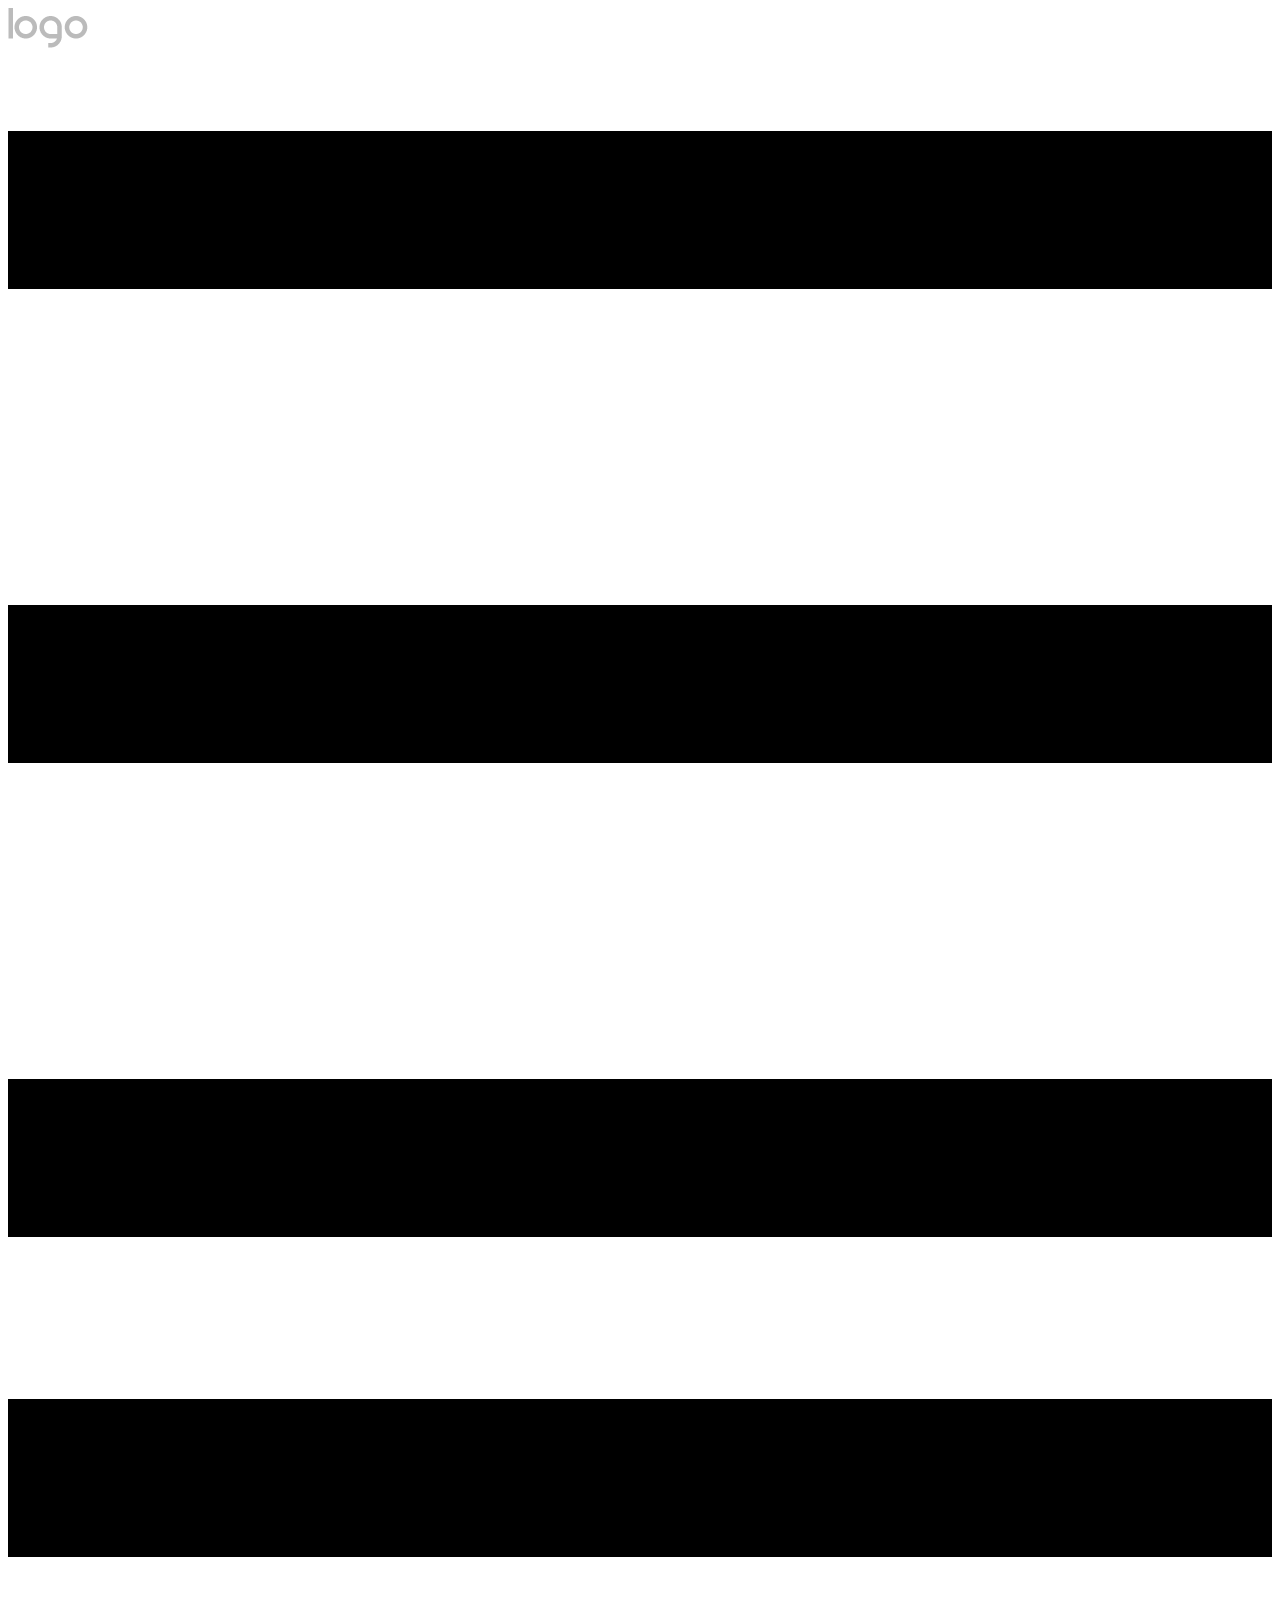
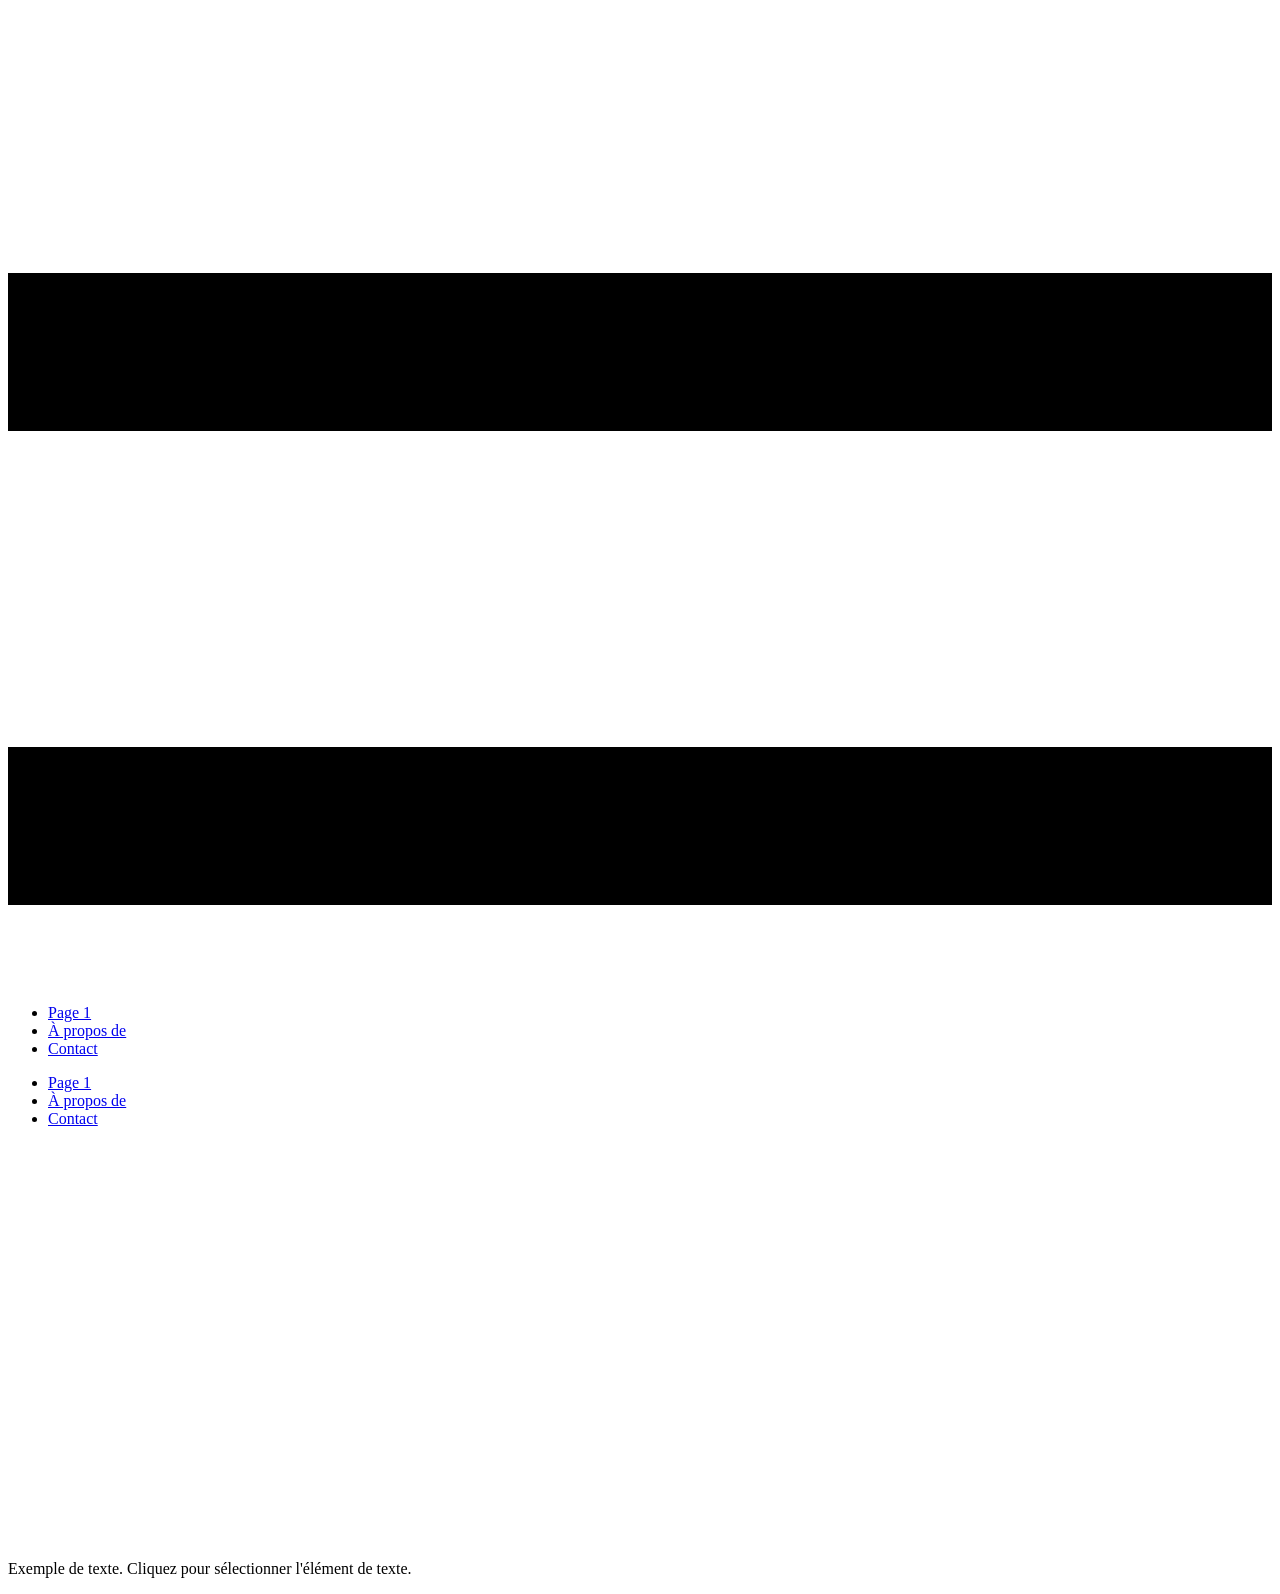
==== Contact.html @ f516a730 "Add files via upload" ====
<!DOCTYPE html>
<html style="font-size: 16px;" lang="fr"><head>
    <meta name="viewport" content="width=device-width, initial-scale=1.0">
    <meta charset="utf-8">
    <meta name="keywords" content="">
    <meta name="description" content="">
    <title>Contact</title>
    <link rel="stylesheet" href="nicepage.css" media="screen">
<link rel="stylesheet" href="Contact.css" media="screen">
    <script class="u-script" type="text/javascript" src="jquery.js" defer=""></script>
    <script class="u-script" type="text/javascript" src="nicepage.js" defer=""></script>
    <meta name="generator" content="Nicepage 8.4.0, nicepage.com">
    
    
    
    <link id="u-page-google-font" rel="stylesheet" href="https://fonts.googleapis.com/css2?display=swap&amp;family=Roboto:ital,wght@0,100;0,200;0,300;0,400;0,500;0,600;0,700;0,800;0,900;1,100;1,200;1,300;1,400;1,500;1,600;1,700;1,800;1,900&amp;family=Open+Sans:ital,wght@0,300;0,400;0,500;0,600;0,700;0,800;1,300;1,400;1,500;1,600;1,700;1,800">
    <script type="application/ld+json">{
		"@context": "http://schema.org",
		"@type": "Organization",
		"name": "",
		"logo": "images/default-logo.png"
}</script>
    <meta name="theme-color" content="#73a3de">
    <meta property="og:title" content="Contact">
    <meta property="og:type" content="website">
  <meta data-intl-tel-input-cdn-path="intlTelInput/"></head>
  <body data-path-to-root="./" data-include-products="false" class="u-body u-xl-mode" data-lang="fr"><header class="u-clearfix u-header u-header" id="header"><div class="u-clearfix u-sheet u-valign-middle u-sheet-1">
        <a href="#" class="u-image u-logo u-image-1">
          <img src="images/default-logo.png" class="u-logo-image u-logo-image-1">
        </a>
        <nav class="u-menu u-menu-one-level u-offcanvas u-menu-1" role="navigation" aria-label="Menu navigation">
          <div class="menu-collapse" style="font-size: 1rem; letter-spacing: 0px;">
            <a class="u-button-style u-custom-left-right-menu-spacing u-custom-padding-bottom u-custom-top-bottom-menu-spacing u-hamburger-link u-nav-link u-text-active-palette-1-base u-text-hover-palette-2-base" href="#" tabindex="-1" aria-label="Open menu" aria-controls="3798">
              <svg class="u-svg-link" viewBox="0 0 24 24"><use xlink:href="#menu-hamburger"></use></svg>
              <svg class="u-svg-content" version="1.1" id="menu-hamburger" viewBox="0 0 16 16" x="0px" y="0px" xmlns:xlink="http://www.w3.org/1999/xlink" xmlns="http://www.w3.org/2000/svg"><g><rect y="1" width="16" height="2"></rect><rect y="7" width="16" height="2"></rect><rect y="13" width="16" height="2"></rect>
</g></svg>
            </a>
          </div>
          <div class="u-nav-container">
            <ul class="u-nav u-unstyled u-nav-1" role="menubar"><li class="u-nav-item" role="none"><a class="u-button-style u-nav-link u-text-active-palette-1-base u-text-hover-palette-2-base u-nav-link-2" href="./" role="menuitem">Page 1</a>
</li><li class="u-nav-item" role="none"><a class="u-button-style u-nav-link u-text-active-palette-1-base u-text-hover-palette-2-base u-nav-link-2" href="À-propos-de.html" role="menuitem">À propos de</a>
</li><li class="u-nav-item" role="none"><a class="u-button-style u-nav-link u-text-active-palette-1-base u-text-hover-palette-2-base u-nav-link-2" href="Contact.html" role="menuitem">Contact</a>
</li></ul>
          </div>
          <div class="u-nav-container-collapse" id="3798" role="region" aria-label="Menu panel">
            <div class="u-black u-container-style u-inner-container-layout u-opacity u-opacity-95 u-sidenav">
              <div class="u-inner-container-layout u-sidenav-overflow">
                <div class="u-menu-close" tabindex="-1" aria-label="Close menu"></div>
                <ul class="u-align-center u-nav u-popupmenu-items u-unstyled u-nav-2"><li class="u-nav-item"><a class="u-button-style u-nav-link" href="./">Page 1</a>
</li><li class="u-nav-item"><a class="u-button-style u-nav-link" href="À-propos-de.html">À propos de</a>
</li><li class="u-nav-item"><a class="u-button-style u-nav-link" href="Contact.html">Contact</a>
</li></ul>
              </div>
            </div>
            <div class="u-black u-menu-overlay u-opacity u-opacity-70"></div>
          </div>
        </nav>
      </div></header>
    <section class="u-clearfix u-section-1" id="block-1">
      <div class="u-clearfix u-sheet u-sheet-1"></div>
    </section>
    
    
    
    <footer class="u-align-center u-clearfix u-container-align-center u-footer u-grey-80 u-footer" id="footer"><div class="u-clearfix u-sheet u-sheet-1">
        <p class="u-small-text u-text u-text-variant u-text-1">Exemple de texte. Cliquez pour sélectionner l'élément de texte.</p>
      </div></footer>
    <section class="u-backlink u-clearfix u-grey-80"></section>
  
</body></html>
---- Contact.css ----
.u-section-1 .u-sheet-1 {
  min-height: 400px;
}
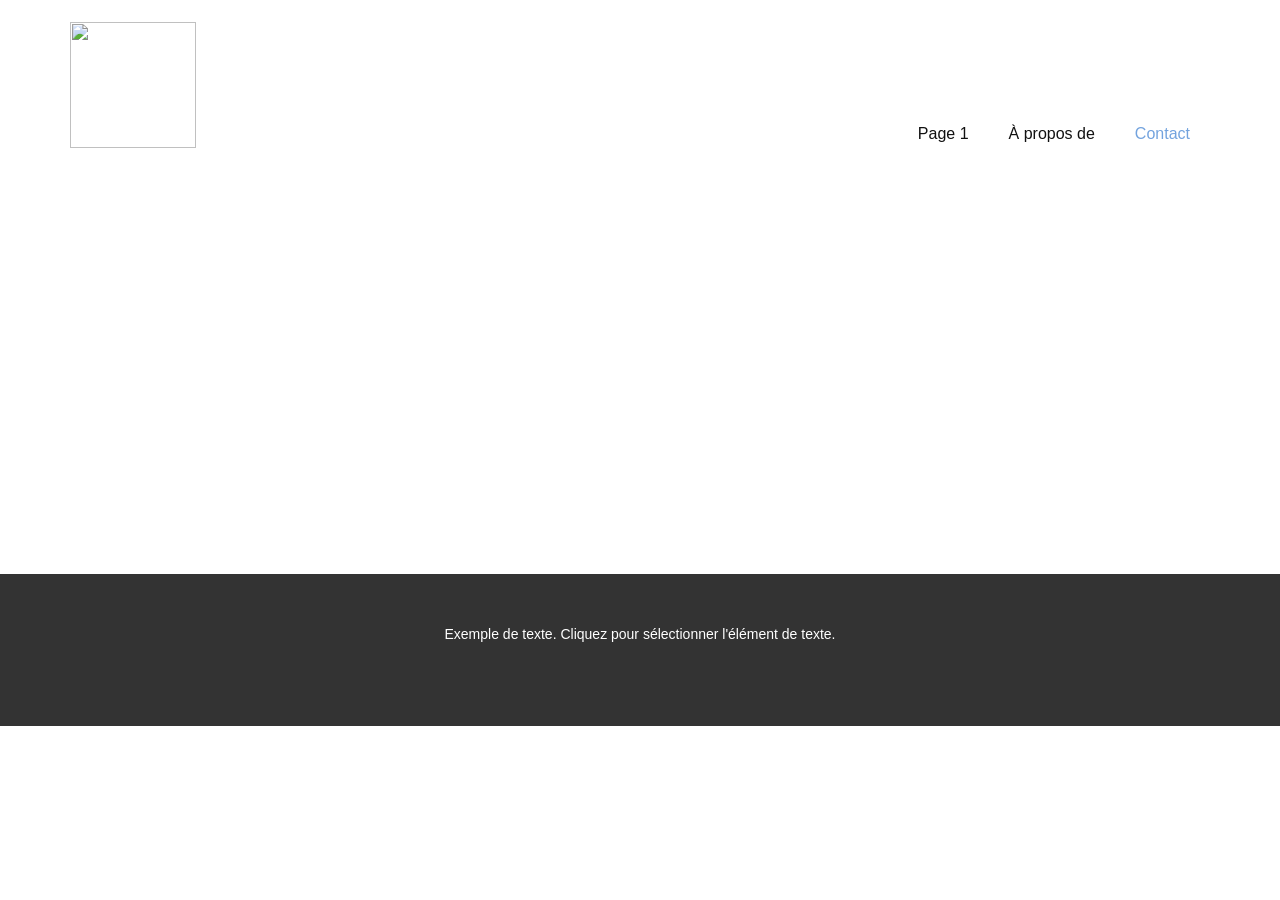
==== commit ab739e57: "Add files via upload" ====
--- a/Contact.html
+++ b/Contact.html
@@ -18,15 +18,15 @@
 		"@context": "http://schema.org",
 		"@type": "Organization",
 		"name": "",
-		"logo": "images/default-logo.png"
+		"logo": "images/envision_pro_stl_gry_10.webp"
 }</script>
     <meta name="theme-color" content="#73a3de">
     <meta property="og:title" content="Contact">
     <meta property="og:type" content="website">
   <meta data-intl-tel-input-cdn-path="intlTelInput/"></head>
   <body data-path-to-root="./" data-include-products="false" class="u-body u-xl-mode" data-lang="fr"><header class="u-clearfix u-header u-header" id="header"><div class="u-clearfix u-sheet u-valign-middle u-sheet-1">
-        <a href="#" class="u-image u-logo u-image-1">
-          <img src="images/default-logo.png" class="u-logo-image u-logo-image-1">
+        <a href="#" class="u-image u-logo u-image-1" data-image-width="1100" data-image-height="1100">
+          <img src="images/envision_pro_stl_gry_10.webp" class="u-logo-image u-logo-image-1">
         </a>
         <nav class="u-menu u-menu-one-level u-offcanvas u-menu-1" role="navigation" aria-label="Menu navigation">
           <div class="menu-collapse" style="font-size: 1rem; letter-spacing: 0px;">
--- a/nicepage.css
+++ b/nicepage.css
@@ -0,0 +1,46349 @@
+/*begin-commonstyles library*//*!
+ * froala_editor v4.0.6 (https://www.froala.com/wysiwyg-editor)
+ * License https://froala.com/wysiwyg-editor/terms/
+ * Copyright 2014-2021 Froala Labs
+ */
+
+.fr-clearfix::after {
+  clear: both;
+  display: block;
+  content: "";
+  height: 0; }
+
+.fr-hide-by-clipping {
+  position: absolute;
+  width: 1px;
+  height: 1px;
+  padding: 0;
+  margin: -1px;
+  overflow: hidden;
+  clip: rect(0, 0, 0, 0);
+  border: 0; }
+
+.fr-view img.fr-rounded, .fr-view .fr-img-caption.fr-rounded img {
+  border-radius: 10px;
+  -moz-border-radius: 10px;
+  -webkit-border-radius: 10px;
+  -moz-background-clip: padding;
+  -webkit-background-clip: padding-box;
+  background-clip: padding-box; }
+
+.fr-view img.fr-shadow, .fr-view .fr-img-caption.fr-shadow img {
+  -webkit-box-shadow: 10px 10px 5px 0px #cccccc;
+  -moz-box-shadow: 10px 10px 5px 0px #cccccc;
+  box-shadow: 10px 10px 5px 0px #cccccc; }
+
+.fr-view img.fr-bordered, .fr-view .fr-img-caption.fr-bordered img {
+  border: solid 5px #CCC; }
+
+.fr-view img.fr-bordered {
+  -webkit-box-sizing: content-box;
+  -moz-box-sizing: content-box;
+  box-sizing: content-box; }
+
+.fr-view .fr-img-caption.fr-bordered img {
+  -webkit-box-sizing: border-box;
+  -moz-box-sizing: border-box;
+  box-sizing: border-box; }
+
+.fr-view {
+  word-wrap: break-word; }
+  .fr-view span[style~="color:"] a {
+    color: inherit; }
+  .fr-view strong {
+    font-weight: 700; }
+  .fr-view table[border='0'] td:not([class]), .fr-view table[border='0'] th:not([class]), .fr-view table[border='0'] td[class=""], .fr-view table[border='0'] th[class=""] {
+    border-width: 0px; }
+  .fr-view table {
+    border: none;
+    border-collapse: collapse;
+    empty-cells: show;
+    max-width: 100%; }
+    .fr-view table td {
+      min-width: 5px; }
+    .fr-view table.fr-dashed-borders td, .fr-view table.fr-dashed-borders th {
+      border-style: dashed; }
+    .fr-view table.fr-alternate-rows tbody tr:nth-child(2n) {
+      background: whitesmoke; }
+    .fr-view table td, .fr-view table th {
+      border: 1px solid #DDD; }
+      .fr-view table td:empty, .fr-view table th:empty {
+        height: 20px; }
+      .fr-view table td.fr-highlighted, .fr-view table th.fr-highlighted {
+        border: 1px double red; }
+      .fr-view table td.fr-thick, .fr-view table th.fr-thick {
+        border-width: 2px; }
+    .fr-view table th {
+      background: #ececec; }
+  .fr-view hr {
+    clear: both;
+    user-select: none;
+    -o-user-select: none;
+    -moz-user-select: none;
+    -khtml-user-select: none;
+    -webkit-user-select: none;
+    -ms-user-select: none;
+    break-after: always;
+    page-break-after: always; }
+  .fr-view .fr-file {
+    position: relative; }
+    .fr-view .fr-file::after {
+      position: relative;
+      content: "\1F4CE";
+      font-weight: normal; }
+  .fr-view pre {
+    white-space: pre-wrap;
+    word-wrap: break-word;
+    overflow: visible; }
+/*  .fr-view[dir="rtl"] blockquote {
+    border-left: none;
+    border-right: solid 2px #5E35B1;
+    margin-right: 0;
+    padding-right: 5px;
+    padding-left: 0; }
+    .fr-view[dir="rtl"] blockquote blockquote {
+      border-color: #00BCD4; }
+      .fr-view[dir="rtl"] blockquote blockquote blockquote {
+        border-color: #43A047; }
+  .fr-view blockquote {
+    border-left: solid 2px #5E35B1;
+    margin-left: 0;
+    padding-left: 5px;
+    color: #5E35B1; }
+    .fr-view blockquote blockquote {
+      border-color: #00BCD4;
+      color: #00BCD4; }
+      .fr-view blockquote blockquote blockquote {
+        border-color: #43A047;
+        color: #43A047; } */
+  .fr-view span.fr-emoticon {
+    font-weight: normal;
+    font-family: "Apple Color Emoji","Segoe UI Emoji","NotoColorEmoji","Segoe UI Symbol","Android Emoji","EmojiSymbols";
+    display: inline;
+    line-height: 0; }
+    .fr-view span.fr-emoticon.fr-emoticon-img {
+      background-repeat: no-repeat !important;
+      font-size: inherit;
+      height: 1em;
+      width: 1em;
+      min-height: 20px;
+      min-width: 20px;
+      display: inline-block;
+      margin: -.1em .1em .1em;
+      line-height: 1;
+      vertical-align: middle; }
+  .fr-view .fr-text-gray {
+    color: #AAA !important; }
+  .fr-view .fr-text-bordered {
+    border-top: solid 1px #222;
+    border-bottom: solid 1px #222;
+    padding: 10px 0; }
+  .fr-view .fr-text-spaced {
+    letter-spacing: 1px; }
+  .fr-view .fr-text-uppercase {
+    text-transform: uppercase; }
+  .fr-view .fr-class-highlighted {
+    background-color: #ffff00; }
+  .fr-view .fr-class-code {
+    border-color: #cccccc;
+    border-radius: 2px;
+    -moz-border-radius: 2px;
+    -webkit-border-radius: 2px;
+    -moz-background-clip: padding;
+    -webkit-background-clip: padding-box;
+    background-clip: padding-box;
+    background: #f5f5f5;
+    padding: 10px;
+    font-family: "Courier New", Courier, monospace; }
+  .fr-view .fr-class-transparency {
+    opacity: 0.5; }
+  .fr-view img {
+    position: relative;
+    max-width: 100%; }
+    .fr-view img.fr-dib {
+      margin: 10px auto;
+      display: block;
+      float: none;
+      vertical-align: top; }
+      .fr-view img.fr-dib.fr-fil {
+        margin-left: 0;
+        text-align: left; }
+      .fr-view img.fr-dib.fr-fir {
+        margin-right: 0;
+        text-align: right; }
+    .fr-view img.fr-dii {
+      display: inline-block;
+      float: none;
+      vertical-align: bottom;
+      margin-left: 5px;
+      margin-right: 5px;
+      max-width: calc(100% - (2 * 5px)); }
+      .fr-view img.fr-dii.fr-fil {
+        float: left;
+        margin: 10px 15px 10px 0;
+        max-width: calc(100% - 5px); }
+      .fr-view img.fr-dii.fr-fir {
+        float: right;
+        margin: 10px 0 10px 15px;
+        max-width: calc(100% - 5px); }
+  .fr-view span.fr-img-caption {
+    position: relative;
+    max-width: 100%; }
+    .fr-view span.fr-img-caption.fr-dib {
+      margin: 5px auto;
+      display: block;
+      float: none;
+      vertical-align: top; }
+      .fr-view span.fr-img-caption.fr-dib.fr-fil {
+        margin-left: 0;
+        text-align: left; }
+      .fr-view span.fr-img-caption.fr-dib.fr-fir {
+        margin-right: 0;
+        text-align: right; }
+    .fr-view span.fr-img-caption.fr-dii {
+      display: inline-block;
+      float: none;
+      vertical-align: bottom;
+      margin-left: 5px;
+      margin-right: 5px;
+      max-width: calc(100% - (2 * 5px)); }
+      .fr-view span.fr-img-caption.fr-dii.fr-fil {
+        float: left;
+        margin: 5px 5px 5px 0;
+        max-width: calc(100% - 5px); }
+      .fr-view span.fr-img-caption.fr-dii.fr-fir {
+        float: right;
+        margin: 5px 0 5px 5px;
+        max-width: calc(100% - 5px); }
+  .fr-view .fr-video {
+    text-align: center;
+    position: relative; }
+    .fr-view .fr-video.fr-rv {
+      padding-bottom: 56.25%;
+      padding-top: 30px;
+      height: 0;
+      overflow: hidden; }
+      .fr-view .fr-video.fr-rv > iframe, .fr-view .fr-video.fr-rv object, .fr-view .fr-video.fr-rv embed {
+        position: absolute !important;
+        top: 0;
+        left: 0;
+        width: 100%;
+        height: 100%; }
+    .fr-view .fr-video > * {
+      -webkit-box-sizing: content-box;
+      -moz-box-sizing: content-box;
+      box-sizing: content-box;
+      max-width: 100%;
+      border: none; }
+    .fr-view .fr-video.fr-dvb {
+      display: block;
+      clear: both; }
+      .fr-view .fr-video.fr-dvb.fr-fvl {
+        text-align: left; }
+      .fr-view .fr-video.fr-dvb.fr-fvr {
+        text-align: right; }
+    .fr-view .fr-video.fr-dvi {
+      display: inline-block; }
+      .fr-view .fr-video.fr-dvi.fr-fvl {
+        float: left; }
+      .fr-view .fr-video.fr-dvi.fr-fvr {
+        float: right; }
+  .fr-view a.fr-strong {
+    font-weight: 700; }
+  .fr-view a.fr-green {
+    color: green; }
+  .fr-view .fr-img-caption {
+    text-align: center; }
+    .fr-view .fr-img-caption .fr-img-wrap {
+      padding: 0;
+      margin: auto;
+      text-align: center;
+      width: 100%; }
+      .fr-view .fr-img-caption .fr-img-wrap a {
+        display: block; }
+      .fr-view .fr-img-caption .fr-img-wrap img {
+        display: block;
+        margin: auto;
+        width: 100%; }
+      .fr-view .fr-img-caption .fr-img-wrap > span {
+        margin: auto;
+        display: block;
+        padding: 5px 5px 10px;
+        font-size: 14px;
+        font-weight: initial;
+        -webkit-box-sizing: border-box;
+        -moz-box-sizing: border-box;
+        box-sizing: border-box;
+        -webkit-opacity: 0.9;
+        -moz-opacity: 0.9;
+        opacity: 0.9;
+        -ms-filter: "progid:DXImageTransform.Microsoft.Alpha(Opacity=0)";
+        width: 100%;
+        text-align: center; }
+  .fr-view button.fr-rounded, .fr-view input.fr-rounded, .fr-view textarea.fr-rounded {
+    border-radius: 10px;
+    -moz-border-radius: 10px;
+    -webkit-border-radius: 10px;
+    -moz-background-clip: padding;
+    -webkit-background-clip: padding-box;
+    background-clip: padding-box; }
+  .fr-view button.fr-large, .fr-view input.fr-large, .fr-view textarea.fr-large {
+    font-size: 24px; }
+
+/**
+ * Image style.
+ */
+a.fr-view.fr-strong {
+  font-weight: 700; }
+a.fr-view.fr-green {
+  color: green; }
+
+/**
+ * Link style.
+ */
+img.fr-view {
+  position: relative;
+  max-width: 100%; }
+  img.fr-view.fr-dib {
+    margin: 5px auto;
+    display: block;
+    float: none;
+    vertical-align: top; }
+    img.fr-view.fr-dib.fr-fil {
+      margin-left: 0;
+      text-align: left; }
+    img.fr-view.fr-dib.fr-fir {
+      margin-right: 0;
+      text-align: right; }
+  img.fr-view.fr-dii {
+    display: inline-block;
+    float: none;
+    vertical-align: bottom;
+    margin-left: 5px;
+    margin-right: 5px;
+    max-width: calc(100% - (2 * 5px)); }
+    img.fr-view.fr-dii.fr-fil {
+      float: left;
+      margin: 5px 5px 5px 0;
+      max-width: calc(100% - 5px); }
+    img.fr-view.fr-dii.fr-fir {
+      float: right;
+      margin: 5px 0 5px 5px;
+      max-width: calc(100% - 5px); }
+
+span.fr-img-caption.fr-view {
+  position: relative;
+  max-width: 100%; }
+  span.fr-img-caption.fr-view.fr-dib {
+    margin: 5px auto;
+    display: block;
+    float: none;
+    vertical-align: top; }
+    span.fr-img-caption.fr-view.fr-dib.fr-fil {
+      margin-left: 0;
+      text-align: left; }
+    span.fr-img-caption.fr-view.fr-dib.fr-fir {
+      margin-right: 0;
+      text-align: right; }
+  span.fr-img-caption.fr-view.fr-dii {
+    display: inline-block;
+    float: none;
+    vertical-align: bottom;
+    margin-left: 5px;
+    margin-right: 5px;
+    max-width: calc(100% - (2 * 5px)); }
+    span.fr-img-caption.fr-view.fr-dii.fr-fil {
+      float: left;
+      margin: 5px 5px 5px 0;
+      max-width: calc(100% - 5px); }
+    span.fr-img-caption.fr-view.fr-dii.fr-fir {
+      float: right;
+      margin: 5px 0 5px 5px;
+      max-width: calc(100% - 5px); }
+/*end-commonstyles library*/@charset "UTF-8";
+.u-hidden-block {
+  visibility: hidden!important;
+}
+.u-locked-block {
+  pointer-events: none!important;
+}
+/*! normalize.css v4.1.1 | MIT License | github.com/necolas/normalize.css */
+html {
+  font-family: sans-serif;
+  -ms-text-size-adjust: 100%;
+  -webkit-text-size-adjust: 100%;
+}
+body {
+  margin: 0;
+}
+article,
+aside,
+details,
+figcaption,
+figure,
+footer,
+header,
+main,
+menu,
+nav,
+section,
+summary {
+  display: block;
+}
+audio,
+canvas,
+progress,
+video {
+  display: inline-block;
+}
+audio:not([controls]) {
+  display: none;
+  height: 0;
+}
+progress {
+  vertical-align: baseline;
+}
+template,
+[hidden] {
+  display: none;
+}
+a {
+  background-color: transparent;
+  -webkit-text-decoration-skip: objects;
+}
+a:active,
+a:hover {
+  outline-width: 0;
+}
+abbr[title] {
+  border-bottom: none;
+  text-decoration: underline;
+}
+b,
+strong {
+  font-weight: inherit;
+  font-weight: bold;
+}
+dfn {
+  font-style: italic;
+}
+h1 {
+  font-size: 2em;
+  margin: 0.67em 0;
+}
+mark {
+  background-color: #ff0;
+  color: #000;
+}
+small {
+  font-size: 80%;
+}
+sub,
+sup {
+  font-size: 75%;
+  line-height: 0;
+  position: relative;
+  vertical-align: baseline;
+}
+sub {
+  bottom: -0.25em;
+}
+sup {
+  top: -0.5em;
+}
+img {
+  border-style: none;
+}
+svg:not(:root) {
+  overflow: hidden;
+}
+code,
+kbd,
+pre,
+samp {
+  font-family: monospace,monospace;
+  font-size: 1em;
+}
+hr {
+  box-sizing: content-box;
+  height: 0;
+  overflow: visible;
+}
+button,
+input,
+optgroup,
+select,
+textarea {
+  color: inherit;
+  font: inherit;
+  margin: 0;
+}
+optgroup {
+  font-weight: 700;
+}
+button,
+input {
+  overflow: visible;
+}
+button,
+select {
+  text-transform: none;
+}
+button,
+html [type="button"],
+[type="reset"],
+[type="submit"] {
+  -webkit-appearance: button;
+}
+button::-moz-focus-inner,
+[type="button"]::-moz-focus-inner,
+[type="reset"]::-moz-focus-inner,
+[type="submit"]::-moz-focus-inner {
+  border-style: none;
+  padding: 0;
+}
+button:-moz-focusring,
+[type="button"]:-moz-focusring,
+[type="reset"]:-moz-focusring,
+[type="submit"]:-moz-focusring {
+  outline: 1px dotted ButtonText;
+}
+fieldset {
+  border: 1px solid silver;
+  margin: 0 2px;
+  padding: 0.35em 0.625em 0.75em;
+}
+legend {
+  box-sizing: border-box;
+  color: inherit;
+  display: table;
+  max-width: 100%;
+  padding: 0;
+  white-space: normal;
+}
+textarea {
+  overflow: auto;
+  outline: none;
+}
+button,
+select,
+input,
+textarea {
+  outline: none;
+}
+[type="checkbox"],
+[type="radio"] {
+  box-sizing: border-box;
+  padding: 0;
+}
+[type="number"]::-webkit-inner-spin-button,
+[type="number"]::-webkit-outer-spin-button {
+  height: auto;
+}
+[type="search"] {
+  -webkit-appearance: textfield;
+  outline-offset: -2px;
+}
+[type="search"]::-webkit-search-cancel-button,
+[type="search"]::-webkit-search-decoration {
+  -webkit-appearance: none;
+}
+::-webkit-input-placeholder {
+  color: inherit;
+  opacity: 0.54;
+}
+::-webkit-file-upload-button {
+  -webkit-appearance: button;
+  font: inherit;
+}
+ul,
+ol {
+  padding-left: 20px;
+}
+/* Fade effect */
+/* Over effect */
+/* Slide effect */
+/* Over and Slide effect */
+/* Flip Left effect */
+/* Flip Right effect */
+/* Flip Top effect */
+/* Flip Bottom effect */
+/* Wobble Left effect */
+/* Wobble Right effect */
+/* Wobble top effect */
+/* Wobble bottom effect */
+/* Zoom and Rotate Effects */
+/* Utility */
+.u-over-slide {
+  position: absolute;
+  left: 0;
+  top: 0;
+  width: 100%;
+  height: 100%;
+}
+.u-background-effect {
+  overflow: hidden;
+}
+.u-background-effect ~ .u-container-layout {
+  cursor: pointer;
+}
+/* Fade effect */
+.u-effect-fade .u-over-slide {
+  opacity: 0;
+  transition: all 500ms ease;
+}
+.u-effect-fade:hover .u-over-slide,
+.u-effect-fade.u-effect-active .u-over-slide {
+  opacity: 1;
+}
+/* Over effect */
+.u-effect-over-left .u-over-slide {
+  transform: translate(-100%, 0);
+  transition: all 500ms ease;
+}
+.u-effect-over-left:hover .u-over-slide,
+.u-effect-over-left.u-effect-active .u-over-slide {
+  transform: translate(0, 0);
+}
+.u-effect-over-right .u-over-slide {
+  transform: translate(100%, 0);
+  transition: all 500ms ease;
+}
+.u-effect-over-right:hover .u-over-slide,
+.u-effect-over-right.u-effect-active .u-over-slide {
+  transform: translate(0, 0);
+}
+.u-effect-over-top .u-over-slide {
+  transform: translate(0, -100%);
+  transition: all 500ms ease;
+}
+.u-effect-over-top:hover .u-over-slide,
+.u-effect-over-top.u-effect-active .u-over-slide {
+  transform: translate(0, 0);
+}
+.u-effect-over-bottom .u-over-slide {
+  transform: translate(0, 100%);
+  transition: all 500ms ease;
+}
+.u-effect-over-bottom:hover .u-over-slide,
+.u-effect-over-bottom.u-effect-active .u-over-slide {
+  transform: translate(0, 0);
+}
+.u-effect-over-topleft .u-over-slide {
+  transform: translate(-100%, -100%);
+  transition: all 500ms ease;
+}
+.u-effect-over-topleft:hover .u-over-slide,
+.u-effect-over-topleft.u-effect-active .u-over-slide {
+  transform: translate(0, 0);
+}
+.u-effect-over-topright .u-over-slide {
+  transform: translate(100%, -100%);
+  transition: all 500ms ease;
+}
+.u-effect-over-topright:hover .u-over-slide,
+.u-effect-over-topright.u-effect-active .u-over-slide {
+  transform: translate(0, 0);
+}
+.u-effect-over-bottomleft .u-over-slide {
+  transform: translate(-100%, 100%);
+  transition: all 500ms ease;
+}
+.u-effect-over-bottomleft:hover .u-over-slide,
+.u-effect-over-bottomleft.u-effect-active .u-over-slide {
+  transform: translate(0, 0);
+}
+.u-effect-over-bottomright .u-over-slide {
+  transform: translate(100%, 100%);
+  transition: all 500ms ease;
+}
+.u-effect-over-bottomright:hover .u-over-slide,
+.u-effect-over-bottomright.u-effect-active .u-over-slide {
+  transform: translate(0, 0);
+}
+/* Slide effect */
+.u-effect-slide-left .u-over-slide {
+  transform: translate(-100%, 0);
+  transition: all 500ms ease;
+}
+.u-effect-slide-left:hover .u-over-slide,
+.u-effect-slide-left.u-effect-active .u-over-slide {
+  transform: translate(0, 0);
+}
+.u-effect-slide-left .u-back-slide {
+  transition: all 500ms ease;
+}
+.u-effect-slide-left:hover .u-back-slide,
+.u-effect-slide-left.u-effect-active .u-back-slide {
+  transform: translate(100%, 0);
+}
+.u-effect-slide-right .u-over-slide {
+  transform: translate(100%, 0);
+  transition: all 500ms ease;
+}
+.u-effect-slide-right:hover .u-over-slide,
+.u-effect-slide-right.u-effect-active .u-over-slide {
+  transform: translate(0, 0);
+}
+.u-effect-slide-right .u-back-slide {
+  transition: all 500ms ease;
+}
+.u-effect-slide-right:hover .u-back-slide,
+.u-effect-slide-right.u-effect-active .u-back-slide {
+  transform: translate(-100%, 0);
+}
+.u-effect-slide-top .u-over-slide {
+  transform: translate(0, -100%);
+  transition: all 500ms ease;
+}
+.u-effect-slide-top:hover .u-over-slide,
+.u-effect-slide-top.u-effect-active .u-over-slide {
+  transform: translate(0, 0);
+}
+.u-effect-slide-top .u-back-slide {
+  transition: all 500ms ease;
+}
+.u-effect-slide-top:hover .u-back-slide,
+.u-effect-slide-top.u-effect-active .u-back-slide {
+  transform: translate(0, 100%);
+}
+.u-effect-slide-bottom .u-over-slide {
+  transform: translate(0, 100%);
+  transition: all 500ms ease;
+}
+.u-effect-slide-bottom:hover .u-over-slide,
+.u-effect-slide-bottom.u-effect-active .u-over-slide {
+  transform: translate(0, 0);
+}
+.u-effect-slide-bottom .u-back-slide {
+  transition: all 500ms ease;
+}
+.u-effect-slide-bottom:hover .u-back-slide,
+.u-effect-slide-bottom.u-effect-active .u-back-slide {
+  transform: translate(0, -100%);
+}
+.u-effect-slide-topleft .u-over-slide {
+  transform: translate(-100%, -100%);
+  transition: all 500ms ease;
+}
+.u-effect-slide-topleft:hover .u-over-slide,
+.u-effect-slide-topleft.u-effect-active .u-over-slide {
+  transform: translate(0, 0);
+}
+.u-effect-slide-topleft .u-back-slide {
+  transition: all 500ms ease;
+}
+.u-effect-slide-topleft:hover .u-back-slide,
+.u-effect-slide-topleft.u-effect-active .u-back-slide {
+  transform: translate(100%, 100%);
+}
+.u-effect-slide-topright .u-over-slide {
+  transform: translate(100%, -100%);
+  transition: all 500ms ease;
+}
+.u-effect-slide-topright:hover .u-over-slide,
+.u-effect-slide-topright.u-effect-active .u-over-slide {
+  transform: translate(0, 0);
+}
+.u-effect-slide-topright .u-back-slide {
+  transition: all 500ms ease;
+}
+.u-effect-slide-topright:hover .u-back-slide,
+.u-effect-slide-topright.u-effect-active .u-back-slide {
+  transform: translate(-100%, 100%);
+}
+.u-effect-slide-bottomleft .u-over-slide {
+  transform: translate(-100%, 100%);
+  transition: all 500ms ease;
+}
+.u-effect-slide-bottomleft:hover .u-over-slide,
+.u-effect-slide-bottomleft.u-effect-active .u-over-slide {
+  transform: translate(0, 0);
+}
+.u-effect-slide-bottomleft .u-back-slide {
+  transition: all 500ms ease;
+}
+.u-effect-slide-bottomleft:hover .u-back-slide,
+.u-effect-slide-bottomleft.u-effect-active .u-back-slide {
+  transform: translate(100%, -100%);
+}
+.u-effect-slide-bottomright .u-over-slide {
+  transform: translate(100%, 100%);
+  transition: all 500ms ease;
+}
+.u-effect-slide-bottomright:hover .u-over-slide,
+.u-effect-slide-bottomright.u-effect-active .u-over-slide {
+  transform: translate(0, 0);
+}
+.u-effect-slide-bottomright .u-back-slide {
+  transition: all 500ms ease;
+}
+.u-effect-slide-bottomright:hover .u-back-slide,
+.u-effect-slide-bottomright.u-effect-active .u-back-slide {
+  transform: translate(-100%, -100%);
+}
+/* Flip */
+.u-effect-flip-left,
+.u-effect-flip-left .u-slidesWrapper {
+  perspective: 300px;
+}
+.u-effect-flip-left .u-over-slide {
+  opacity: 0;
+  transform: rotateY(180deg);
+  transform-origin: center left;
+  transition: transform 500ms ease, transform-origin 500ms ease, opacity 0ms ease 500ms;
+}
+.u-effect-flip-left:hover .u-over-slide,
+.u-effect-flip-left.u-effect-active .u-over-slide {
+  opacity: 1;
+  transform: rotateY(0deg);
+  transition: transform 500ms ease, transform-origin 500ms ease;
+}
+.u-effect-flip-right,
+.u-effect-flip-right .u-slidesWrapper {
+  perspective: 300px;
+}
+.u-effect-flip-right .u-over-slide {
+  opacity: 0;
+  transform: rotateY(-180deg);
+  transform-origin: center right;
+  transition: transform 500ms ease, transform-origin 500ms ease, opacity 0ms ease 500ms;
+}
+.u-effect-flip-right:hover .u-over-slide,
+.u-effect-flip-right.u-effect-active .u-over-slide {
+  opacity: 1;
+  transform: rotateY(0deg);
+  transition: transform 500ms ease, transform-origin 500ms ease;
+}
+.u-effect-flip-top,
+.u-effect-flip-top .u-slidesWrapper {
+  perspective: 300px;
+}
+.u-effect-flip-top .u-over-slide {
+  opacity: 0;
+  transform: rotateX(-180deg);
+  transform-origin: center top;
+  transition: transform 500ms ease, transform-origin 500ms ease, opacity 0ms ease 500ms;
+}
+.u-effect-flip-top:hover .u-over-slide,
+.u-effect-flip-top.u-effect-active .u-over-slide {
+  opacity: 1;
+  transform: rotateX(0deg);
+  transition: transform 500ms ease, transform-origin 500ms ease;
+}
+.u-effect-flip-bottom,
+.u-effect-flip-bottom .u-slidesWrapper {
+  perspective: 300px;
+}
+.u-effect-flip-bottom .u-over-slide {
+  opacity: 0;
+  transform: rotateX(180deg);
+  transform-origin: center bottom;
+  transition: transform 500ms ease, transform-origin 500ms ease, opacity 0ms ease 500ms;
+}
+.u-effect-flip-bottom:hover .u-over-slide,
+.u-effect-flip-bottom.u-effect-active .u-over-slide {
+  opacity: 1;
+  transform: rotateX(0deg);
+  transition: transform 500ms ease, transform-origin 500ms ease;
+}
+/* Wooble */
+.u-effect-wobble-left,
+.u-effect-wobble-left .u-slidesWrapper {
+  perspective: 300px;
+}
+.u-effect-wobble-left .u-over-slide {
+  opacity: 0;
+  transform: rotateY(130deg);
+  transform-origin: center left;
+  transition: transform 500ms ease, transform-origin 500ms ease, opacity 0ms ease 500ms;
+}
+.u-effect-wobble-left:hover .u-over-slide,
+.u-effect-wobble-left.u-effect-active .u-over-slide {
+  opacity: 1;
+  transform: rotateY(0deg);
+  transform-origin: center right;
+  transition: transform 500ms ease, transform-origin 500ms ease;
+}
+.u-effect-wobble-right,
+.u-effect-wobble-right .u-slidesWrapper {
+  perspective: 300px;
+}
+.u-effect-wobble-right .u-over-slide {
+  opacity: 0;
+  transform: rotateY(-130deg);
+  transform-origin: center right;
+  transition: transform 500ms ease, transform-origin 500ms ease, opacity 0ms ease 500ms;
+}
+.u-effect-wobble-right:hover .u-over-slide,
+.u-effect-wobble-right.u-effect-active .u-over-slide {
+  opacity: 1;
+  transform: rotateY(0deg);
+  transform-origin: center left;
+  transition: transform 500ms ease, transform-origin 500ms ease;
+}
+.u-effect-wobble-top,
+.u-effect-wobble-top .u-slidesWrapper {
+  perspective: 300px;
+}
+.u-effect-wobble-top .u-over-slide {
+  opacity: 0;
+  transform: rotateX(-130deg);
+  transform-origin: center top;
+  transition: transform 500ms ease, transform-origin 500ms ease, opacity 0ms ease 500ms;
+}
+.u-effect-wobble-top:hover .u-over-slide,
+.u-effect-wobble-top.u-effect-active .u-over-slide {
+  opacity: 1;
+  transform: rotateX(0deg);
+  transform-origin: center bottom;
+  transition: transform 500ms ease, transform-origin 500ms ease;
+}
+.u-effect-wobble-bottom,
+.u-effect-wobble-bottom .u-slidesWrapper {
+  perspective: 300px;
+}
+.u-effect-wobble-bottom .u-over-slide {
+  opacity: 0;
+  transform: rotateX(130deg);
+  transform-origin: center bottom;
+  transition: transform 500ms ease, transform-origin 500ms ease, opacity 0ms ease 500ms;
+}
+.u-effect-wobble-bottom:hover .u-over-slide,
+.u-effect-wobble-bottom.u-effect-active .u-over-slide {
+  opacity: 1;
+  transform: rotateX(0deg);
+  transform-origin: center top;
+  transition: transform 500ms ease, transform-origin 500ms ease;
+}
+/* Zoom */
+.u-effect-zoom .u-over-slide {
+  transition: transform 500ms ease;
+  transform: scale(0, 0);
+}
+.u-effect-zoom:hover .u-over-slide,
+.u-effect-zoom.u-effect-active .u-over-slide {
+  transform: scale(1, 1);
+}
+.u-effect-hover-zoom .u-back-slide,
+.u-effect-hover-zoom .u-background-effect-image {
+  transition: transform 500ms ease;
+  transform: scale(1);
+}
+.u-effect-hover-zoom:hover .u-back-slide,
+.u-effect-hover-zoom:hover .u-background-effect-image,
+.u-effect-hover-zoom.u-effect-active .u-back-slide,
+.u-effect-hover-zoom.u-effect-active .u-background-effect-image {
+  transform: scale(var(--effect-scale));
+}
+.u-effect-hover-zoomOut .u-back-slide,
+.u-effect-hover-zoomOut .u-background-effect-image {
+  transition: transform 500ms ease;
+  transform: scale(var(--effect-scale));
+}
+.u-effect-hover-zoomOut:hover .u-back-slide,
+.u-effect-hover-zoomOut:hover .u-background-effect-image,
+.u-effect-hover-zoomOut.u-effect-active .u-back-slide,
+.u-effect-hover-zoomOut.u-effect-active .u-background-effect-image {
+  transform: scale(1);
+}
+.u-effect-hover-liftUp > .u-background-effect {
+  overflow: visible;
+}
+.u-effect-hover-liftUp .u-back-slide,
+.u-effect-hover-liftUp .u-background-effect-image {
+  transition: transform 500ms ease;
+  transform: scale(1);
+}
+.u-effect-hover-liftUp:hover .u-back-slide,
+.u-effect-hover-liftUp.u-effect-active .u-back-slide,
+.u-effect-hover-liftUp:hover .u-background-effect-image,
+.u-effect-hover-liftUp.u-effect-active .u-background-effect-image {
+  transform: scale(var(--effect-scale));
+  z-index: 1;
+}
+.u-effect-hover-liftUp:hover > .u-container-layout {
+  z-index: 2;
+}
+.u-effect-zoom-rotate .u-over-slide {
+  transition: transform 500ms ease;
+  transform: rotate(0deg) scale(0, 0);
+}
+.u-effect-zoom-rotate:hover .u-over-slide,
+.u-effect-zoom-rotate.u-effect-active .u-over-slide {
+  transform: rotate(360deg) scale(1, 1);
+}
+.u-effect-zoom-rotateX .u-over-slide {
+  transition: transform 500ms ease;
+  transform: rotateX(0deg) scale(0, 0);
+}
+.u-effect-zoom-rotateX:hover .u-over-slide,
+.u-effect-zoom-rotateX.u-effect-active .u-over-slide {
+  transform: rotateX(360deg) scale(1, 1);
+}
+.u-effect-zoom-rotateY .u-over-slide {
+  transition: transform 500ms ease;
+  transform: rotateY(0deg) scale(0, 0);
+}
+.u-effect-zoom-rotateY:hover .u-over-slide,
+.u-effect-zoom-rotateY.u-effect-active .u-over-slide {
+  transform: rotateY(360deg) scale(1, 1);
+}
+.u-effect-hover-slide .u-back-image,
+.u-effect-hover-slide .u-background-effect-image {
+  transition-duration: 500ms;
+  transition-timing-function: ease;
+  transition-property: left, right, top, bottom;
+}
+.u-effect-hover-slide .u-effect-hover-slide-direction-right {
+  left: auto;
+}
+.u-effect-hover-slide .u-effect-hover-slide-direction-up {
+  top: auto;
+}
+.u-effect-hover-slide:hover .u-back-image.u-effect-hover-slide-direction-left,
+.u-effect-hover-slide:hover .u-background-effect-image.u-effect-hover-slide-direction-left,
+.u-effect-hover-slide.u-effect-active .u-back-image.u-effect-hover-slide-direction-left,
+.u-effect-hover-slide.u-effect-active .u-background-effect-image.u-effect-hover-slide-direction-left {
+  left: 0 !important;
+}
+.u-effect-hover-slide:hover .u-back-image.u-effect-hover-slide-direction-right,
+.u-effect-hover-slide:hover .u-background-effect-image.u-effect-hover-slide-direction-right,
+.u-effect-hover-slide.u-effect-active .u-back-image.u-effect-hover-slide-direction-right,
+.u-effect-hover-slide.u-effect-active .u-background-effect-image.u-effect-hover-slide-direction-right {
+  right: 0 !important;
+}
+.u-effect-hover-slide:hover .u-back-image.u-effect-hover-slide-direction-up,
+.u-effect-hover-slide:hover .u-background-effect-image.u-effect-hover-slide-direction-up,
+.u-effect-hover-slide.u-effect-active .u-back-image.u-effect-hover-slide-direction-up,
+.u-effect-hover-slide.u-effect-active .u-background-effect-image.u-effect-hover-slide-direction-up {
+  bottom: 0 !important;
+}
+.u-effect-hover-slide:hover .u-back-image.u-effect-hover-slide-direction-down,
+.u-effect-hover-slide:hover .u-background-effect-image.u-effect-hover-slide-direction-down,
+.u-effect-hover-slide.u-effect-active .u-back-image.u-effect-hover-slide-direction-down,
+.u-effect-hover-slide.u-effect-active .u-background-effect-image.u-effect-hover-slide-direction-down {
+  top: 0 !important;
+}
+.u-btn {
+  /*display: inline-block;*/
+  display: table;
+  /*TODO maye need another solution for negative marin*/
+  cursor: pointer;
+  color: inherit;
+  font-size: inherit;
+  font-family: inherit;
+  line-height: inherit;
+  letter-spacing: inherit;
+  text-transform: inherit;
+  font-style: inherit;
+  font-weight: inherit;
+  text-decoration: none;
+  border: 0 none transparent;
+  outline: none !important;
+  background-color: transparent;
+  margin: 0;
+  -webkit-text-decoration-skip: objects;
+  font-style: initial;
+  white-space: nowrap;
+  -webkit-user-select: none;
+      -ms-user-select: none;
+          user-select: none;
+  vertical-align: middle;
+  text-align: center;
+  padding: 10px 30px;
+  border-radius: 0;
+  --border-radius: 0;
+  align-self: flex-start;
+}
+.u-btn:focus,
+.u-btn:active:focus,
+.u-btn.active:focus {
+  outline: thin dotted;
+  outline: 5px auto -webkit-focus-ring-color;
+  outline-offset: -2px;
+}
+.u-btn:hover,
+.u-btn:focus {
+  text-decoration: none;
+}
+.u-btn:active,
+.u-btn.active {
+  outline: 0;
+  background-image: none;
+}
+.u-btn.disabled,
+.u-btn[disabled] {
+  opacity: 0.6;
+}
+.u-btn-circle {
+  border-radius: 50%;
+}
+.u-button-style.u-border-no-right.u-border-no-left.u-border-no-bottom,
+.u-button-style.u-border-no-top.u-border-no-left.u-border-no-bottom,
+.u-button-style.u-border-no-top.u-border-no-right.u-border-no-bottom,
+.u-button-style.u-border-no-top.u-border-no-right.u-border-no-left,
+.u-btn-rectangle {
+  border-radius: 0 !important;
+}
+.u-button-style {
+  transition-property: background-color, color, border-color;
+}
+.u-text a,
+.u-post-content a,
+.u-product-control.u-text a {
+  font-size: inherit !important;
+  font-family: inherit !important;
+  line-height: inherit !important;
+  letter-spacing: inherit !important;
+  text-transform: inherit !important;
+}
+.u-metadata a {
+  color: inherit !important;
+  font-size: inherit !important;
+  font-family: inherit !important;
+  line-height: inherit !important;
+  letter-spacing: inherit !important;
+  text-transform: inherit !important;
+  font-style: inherit !important;
+  font-weight: inherit !important;
+  text-decoration: none !important;
+  border: 0 none transparent !important;
+  outline: none !important !important;
+  background-color: transparent !important;
+  margin: 0 !important;
+  -webkit-text-decoration-skip: objects !important;
+}
+.u-filter-item a,
+.u-nav-link,
+.u-tab-link {
+  font-size: inherit;
+  font-family: inherit;
+  line-height: inherit;
+  letter-spacing: inherit;
+  text-transform: inherit;
+  text-decoration: inherit;
+}
+.u-text:not(ul):not(ol):not(p):not(.u-post-content):not(.u-block-content):not(.u-product-desc):not(.u-cart-block-content):not(.u-checkout-block-content) a {
+  color: inherit;
+}
+.u-text:not(ul):not(ol):not(p):not(.u-post-content):not(.u-block-content):not(.u-product-desc):not(.u-cart-block-content):not(.u-checkout-block-content) a,
+.u-text:not(ul):not(ol):not(p):not(.u-post-content):not(.u-block-content):not(.u-product-desc):not(.u-cart-block-content):not(.u-checkout-block-content) a:hover {
+  text-decoration: none;
+}
+.u-link,
+a {
+  border-top-width: 0;
+  border-left-width: 0;
+  border-right-width: 0;
+}
+.u-link {
+  display: table;
+  border-style: solid;
+  border-bottom-width: 0;
+  white-space: nowrap;
+  align-self: flex-start;
+}
+.u-link,
+.u-link:hover,
+.u-link:focus {
+  text-decoration: none;
+}
+.u-link:focus,
+.u-link:active:focus,
+.u-link.active:focus {
+  outline: thin dotted;
+  outline: 5px auto -webkit-focus-ring-color;
+  outline-offset: -2px;
+}
+.u-underline,
+.u-underline:hover {
+  text-decoration: underline;
+  border-bottom-width: 0;
+}
+.u-no-underline,
+.u-no-underline:hover {
+  text-decoration: none;
+  border-bottom-width: 0;
+}
+.u-block-content > :first-child,
+.u-product-desc > :first-child,
+.u-product-tab-pane > :first-child,
+.u-post-content > :first-child {
+  margin-top: 0;
+}
+.u-block-content > :last-child,
+.u-product-desc > :last-child,
+.u-product-tab-pane > :last-child,
+.u-post-content > :last-child {
+  margin-bottom: 0;
+}
+.u-block-content p,
+.u-product-desc p,
+.u-product-tab-pane p,
+.u-post-content p {
+  text-decoration: inherit !important;
+  color: inherit !important;
+  font-style: inherit !important;
+  font-size: inherit !important;
+  font-weight: inherit !important;
+  font-family: inherit !important;
+  line-height: inherit !important;
+  letter-spacing: inherit !important;
+  text-transform: inherit !important;
+}
+.u-logo {
+  color: inherit;
+  font-size: inherit;
+  font-family: inherit;
+  line-height: inherit;
+  letter-spacing: inherit;
+  text-transform: inherit;
+  font-style: inherit;
+  font-weight: inherit;
+  text-decoration: none;
+  border: 0 none transparent;
+  outline: none !important;
+  background-color: transparent;
+  margin: 0;
+  -webkit-text-decoration-skip: objects;
+}
+.u-image.u-logo {
+  display: table;
+  white-space: nowrap;
+}
+.u-image.u-logo img {
+  display: block;
+}
+.u-form-horizontal {
+  display: flex;
+  flex-flow: row;
+  align-items: center;
+  flex-grow: 1;
+}
+.u-input {
+  display: block;
+  width: 100%;
+  padding: 10px 12px;
+  background-image: none;
+  background-clip: padding-box;
+  border-width: 0;
+  border-radius: 3px;
+  transition: border-color ease-in-out 0.15s, box-shadow ease-in-out 0.15s;
+  background-color: transparent;
+  color: inherit;
+  height: auto;
+}
+.u-form-horizontal .u-form-group:not(.u-label-top) label,
+.u-form-horizontal .u-form-group:not(.u-label-top) input,
+.u-form-horizontal .u-form-select-wrapper,
+.u-form-horizontal .u-form-radio-button-wrapper {
+  display: flex;
+  align-items: center;
+  justify-content: center;
+  margin-bottom: 0;
+  flex-grow: 1;
+}
+.u-form-vertical {
+  display: flex;
+  flex-wrap: wrap;
+  align-items: flex-end;
+}
+.u-form-vertical.u-form-spacing-50,
+.u-form-vertical.u-form-spacing-50 .u-form-step {
+  margin-left: -50px;
+  width: calc(100% +  50px);
+  row-gap: 50px;
+}
+.u-form-vertical.u-form-spacing-50 .u-form-group:not(.u-image):not(.u-form-progress),
+.u-form-vertical.u-form-spacing-50 .u-form-step .u-form-group:not(.u-image):not(.u-form-progress) {
+  padding-left: 50px;
+}
+.u-form-vertical.u-form-spacing-50 .u-form-group.u-image,
+.u-form-vertical.u-form-spacing-50 .u-form-step .u-form-group.u-image {
+  margin-left: 50px !important;
+}
+.u-form-vertical.u-form-spacing-50 .u-form-group.u-form-line,
+.u-form-vertical.u-form-spacing-50 .u-form-step .u-form-group.u-form-line {
+  margin-left: 50px;
+}
+.u-form-vertical.u-form-spacing-49,
+.u-form-vertical.u-form-spacing-49 .u-form-step {
+  margin-left: -49px;
+  width: calc(100% +  49px);
+  row-gap: 49px;
+}
+.u-form-vertical.u-form-spacing-49 .u-form-group:not(.u-image):not(.u-form-progress),
+.u-form-vertical.u-form-spacing-49 .u-form-step .u-form-group:not(.u-image):not(.u-form-progress) {
+  padding-left: 49px;
+}
+.u-form-vertical.u-form-spacing-49 .u-form-group.u-image,
+.u-form-vertical.u-form-spacing-49 .u-form-step .u-form-group.u-image {
+  margin-left: 49px !important;
+}
+.u-form-vertical.u-form-spacing-49 .u-form-group.u-form-line,
+.u-form-vertical.u-form-spacing-49 .u-form-step .u-form-group.u-form-line {
+  margin-left: 49px;
+}
+.u-form-vertical.u-form-spacing-48,
+.u-form-vertical.u-form-spacing-48 .u-form-step {
+  margin-left: -48px;
+  width: calc(100% +  48px);
+  row-gap: 48px;
+}
+.u-form-vertical.u-form-spacing-48 .u-form-group:not(.u-image):not(.u-form-progress),
+.u-form-vertical.u-form-spacing-48 .u-form-step .u-form-group:not(.u-image):not(.u-form-progress) {
+  padding-left: 48px;
+}
+.u-form-vertical.u-form-spacing-48 .u-form-group.u-image,
+.u-form-vertical.u-form-spacing-48 .u-form-step .u-form-group.u-image {
+  margin-left: 48px !important;
+}
+.u-form-vertical.u-form-spacing-48 .u-form-group.u-form-line,
+.u-form-vertical.u-form-spacing-48 .u-form-step .u-form-group.u-form-line {
+  margin-left: 48px;
+}
+.u-form-vertical.u-form-spacing-47,
+.u-form-vertical.u-form-spacing-47 .u-form-step {
+  margin-left: -47px;
+  width: calc(100% +  47px);
+  row-gap: 47px;
+}
+.u-form-vertical.u-form-spacing-47 .u-form-group:not(.u-image):not(.u-form-progress),
+.u-form-vertical.u-form-spacing-47 .u-form-step .u-form-group:not(.u-image):not(.u-form-progress) {
+  padding-left: 47px;
+}
+.u-form-vertical.u-form-spacing-47 .u-form-group.u-image,
+.u-form-vertical.u-form-spacing-47 .u-form-step .u-form-group.u-image {
+  margin-left: 47px !important;
+}
+.u-form-vertical.u-form-spacing-47 .u-form-group.u-form-line,
+.u-form-vertical.u-form-spacing-47 .u-form-step .u-form-group.u-form-line {
+  margin-left: 47px;
+}
+.u-form-vertical.u-form-spacing-46,
+.u-form-vertical.u-form-spacing-46 .u-form-step {
+  margin-left: -46px;
+  width: calc(100% +  46px);
+  row-gap: 46px;
+}
+.u-form-vertical.u-form-spacing-46 .u-form-group:not(.u-image):not(.u-form-progress),
+.u-form-vertical.u-form-spacing-46 .u-form-step .u-form-group:not(.u-image):not(.u-form-progress) {
+  padding-left: 46px;
+}
+.u-form-vertical.u-form-spacing-46 .u-form-group.u-image,
+.u-form-vertical.u-form-spacing-46 .u-form-step .u-form-group.u-image {
+  margin-left: 46px !important;
+}
+.u-form-vertical.u-form-spacing-46 .u-form-group.u-form-line,
+.u-form-vertical.u-form-spacing-46 .u-form-step .u-form-group.u-form-line {
+  margin-left: 46px;
+}
+.u-form-vertical.u-form-spacing-45,
+.u-form-vertical.u-form-spacing-45 .u-form-step {
+  margin-left: -45px;
+  width: calc(100% +  45px);
+  row-gap: 45px;
+}
+.u-form-vertical.u-form-spacing-45 .u-form-group:not(.u-image):not(.u-form-progress),
+.u-form-vertical.u-form-spacing-45 .u-form-step .u-form-group:not(.u-image):not(.u-form-progress) {
+  padding-left: 45px;
+}
+.u-form-vertical.u-form-spacing-45 .u-form-group.u-image,
+.u-form-vertical.u-form-spacing-45 .u-form-step .u-form-group.u-image {
+  margin-left: 45px !important;
+}
+.u-form-vertical.u-form-spacing-45 .u-form-group.u-form-line,
+.u-form-vertical.u-form-spacing-45 .u-form-step .u-form-group.u-form-line {
+  margin-left: 45px;
+}
+.u-form-vertical.u-form-spacing-44,
+.u-form-vertical.u-form-spacing-44 .u-form-step {
+  margin-left: -44px;
+  width: calc(100% +  44px);
+  row-gap: 44px;
+}
+.u-form-vertical.u-form-spacing-44 .u-form-group:not(.u-image):not(.u-form-progress),
+.u-form-vertical.u-form-spacing-44 .u-form-step .u-form-group:not(.u-image):not(.u-form-progress) {
+  padding-left: 44px;
+}
+.u-form-vertical.u-form-spacing-44 .u-form-group.u-image,
+.u-form-vertical.u-form-spacing-44 .u-form-step .u-form-group.u-image {
+  margin-left: 44px !important;
+}
+.u-form-vertical.u-form-spacing-44 .u-form-group.u-form-line,
+.u-form-vertical.u-form-spacing-44 .u-form-step .u-form-group.u-form-line {
+  margin-left: 44px;
+}
+.u-form-vertical.u-form-spacing-43,
+.u-form-vertical.u-form-spacing-43 .u-form-step {
+  margin-left: -43px;
+  width: calc(100% +  43px);
+  row-gap: 43px;
+}
+.u-form-vertical.u-form-spacing-43 .u-form-group:not(.u-image):not(.u-form-progress),
+.u-form-vertical.u-form-spacing-43 .u-form-step .u-form-group:not(.u-image):not(.u-form-progress) {
+  padding-left: 43px;
+}
+.u-form-vertical.u-form-spacing-43 .u-form-group.u-image,
+.u-form-vertical.u-form-spacing-43 .u-form-step .u-form-group.u-image {
+  margin-left: 43px !important;
+}
+.u-form-vertical.u-form-spacing-43 .u-form-group.u-form-line,
+.u-form-vertical.u-form-spacing-43 .u-form-step .u-form-group.u-form-line {
+  margin-left: 43px;
+}
+.u-form-vertical.u-form-spacing-42,
+.u-form-vertical.u-form-spacing-42 .u-form-step {
+  margin-left: -42px;
+  width: calc(100% +  42px);
+  row-gap: 42px;
+}
+.u-form-vertical.u-form-spacing-42 .u-form-group:not(.u-image):not(.u-form-progress),
+.u-form-vertical.u-form-spacing-42 .u-form-step .u-form-group:not(.u-image):not(.u-form-progress) {
+  padding-left: 42px;
+}
+.u-form-vertical.u-form-spacing-42 .u-form-group.u-image,
+.u-form-vertical.u-form-spacing-42 .u-form-step .u-form-group.u-image {
+  margin-left: 42px !important;
+}
+.u-form-vertical.u-form-spacing-42 .u-form-group.u-form-line,
+.u-form-vertical.u-form-spacing-42 .u-form-step .u-form-group.u-form-line {
+  margin-left: 42px;
+}
+.u-form-vertical.u-form-spacing-41,
+.u-form-vertical.u-form-spacing-41 .u-form-step {
+  margin-left: -41px;
+  width: calc(100% +  41px);
+  row-gap: 41px;
+}
+.u-form-vertical.u-form-spacing-41 .u-form-group:not(.u-image):not(.u-form-progress),
+.u-form-vertical.u-form-spacing-41 .u-form-step .u-form-group:not(.u-image):not(.u-form-progress) {
+  padding-left: 41px;
+}
+.u-form-vertical.u-form-spacing-41 .u-form-group.u-image,
+.u-form-vertical.u-form-spacing-41 .u-form-step .u-form-group.u-image {
+  margin-left: 41px !important;
+}
+.u-form-vertical.u-form-spacing-41 .u-form-group.u-form-line,
+.u-form-vertical.u-form-spacing-41 .u-form-step .u-form-group.u-form-line {
+  margin-left: 41px;
+}
+.u-form-vertical.u-form-spacing-40,
+.u-form-vertical.u-form-spacing-40 .u-form-step {
+  margin-left: -40px;
+  width: calc(100% +  40px);
+  row-gap: 40px;
+}
+.u-form-vertical.u-form-spacing-40 .u-form-group:not(.u-image):not(.u-form-progress),
+.u-form-vertical.u-form-spacing-40 .u-form-step .u-form-group:not(.u-image):not(.u-form-progress) {
+  padding-left: 40px;
+}
+.u-form-vertical.u-form-spacing-40 .u-form-group.u-image,
+.u-form-vertical.u-form-spacing-40 .u-form-step .u-form-group.u-image {
+  margin-left: 40px !important;
+}
+.u-form-vertical.u-form-spacing-40 .u-form-group.u-form-line,
+.u-form-vertical.u-form-spacing-40 .u-form-step .u-form-group.u-form-line {
+  margin-left: 40px;
+}
+.u-form-vertical.u-form-spacing-39,
+.u-form-vertical.u-form-spacing-39 .u-form-step {
+  margin-left: -39px;
+  width: calc(100% +  39px);
+  row-gap: 39px;
+}
+.u-form-vertical.u-form-spacing-39 .u-form-group:not(.u-image):not(.u-form-progress),
+.u-form-vertical.u-form-spacing-39 .u-form-step .u-form-group:not(.u-image):not(.u-form-progress) {
+  padding-left: 39px;
+}
+.u-form-vertical.u-form-spacing-39 .u-form-group.u-image,
+.u-form-vertical.u-form-spacing-39 .u-form-step .u-form-group.u-image {
+  margin-left: 39px !important;
+}
+.u-form-vertical.u-form-spacing-39 .u-form-group.u-form-line,
+.u-form-vertical.u-form-spacing-39 .u-form-step .u-form-group.u-form-line {
+  margin-left: 39px;
+}
+.u-form-vertical.u-form-spacing-38,
+.u-form-vertical.u-form-spacing-38 .u-form-step {
+  margin-left: -38px;
+  width: calc(100% +  38px);
+  row-gap: 38px;
+}
+.u-form-vertical.u-form-spacing-38 .u-form-group:not(.u-image):not(.u-form-progress),
+.u-form-vertical.u-form-spacing-38 .u-form-step .u-form-group:not(.u-image):not(.u-form-progress) {
+  padding-left: 38px;
+}
+.u-form-vertical.u-form-spacing-38 .u-form-group.u-image,
+.u-form-vertical.u-form-spacing-38 .u-form-step .u-form-group.u-image {
+  margin-left: 38px !important;
+}
+.u-form-vertical.u-form-spacing-38 .u-form-group.u-form-line,
+.u-form-vertical.u-form-spacing-38 .u-form-step .u-form-group.u-form-line {
+  margin-left: 38px;
+}
+.u-form-vertical.u-form-spacing-37,
+.u-form-vertical.u-form-spacing-37 .u-form-step {
+  margin-left: -37px;
+  width: calc(100% +  37px);
+  row-gap: 37px;
+}
+.u-form-vertical.u-form-spacing-37 .u-form-group:not(.u-image):not(.u-form-progress),
+.u-form-vertical.u-form-spacing-37 .u-form-step .u-form-group:not(.u-image):not(.u-form-progress) {
+  padding-left: 37px;
+}
+.u-form-vertical.u-form-spacing-37 .u-form-group.u-image,
+.u-form-vertical.u-form-spacing-37 .u-form-step .u-form-group.u-image {
+  margin-left: 37px !important;
+}
+.u-form-vertical.u-form-spacing-37 .u-form-group.u-form-line,
+.u-form-vertical.u-form-spacing-37 .u-form-step .u-form-group.u-form-line {
+  margin-left: 37px;
+}
+.u-form-vertical.u-form-spacing-36,
+.u-form-vertical.u-form-spacing-36 .u-form-step {
+  margin-left: -36px;
+  width: calc(100% +  36px);
+  row-gap: 36px;
+}
+.u-form-vertical.u-form-spacing-36 .u-form-group:not(.u-image):not(.u-form-progress),
+.u-form-vertical.u-form-spacing-36 .u-form-step .u-form-group:not(.u-image):not(.u-form-progress) {
+  padding-left: 36px;
+}
+.u-form-vertical.u-form-spacing-36 .u-form-group.u-image,
+.u-form-vertical.u-form-spacing-36 .u-form-step .u-form-group.u-image {
+  margin-left: 36px !important;
+}
+.u-form-vertical.u-form-spacing-36 .u-form-group.u-form-line,
+.u-form-vertical.u-form-spacing-36 .u-form-step .u-form-group.u-form-line {
+  margin-left: 36px;
+}
+.u-form-vertical.u-form-spacing-35,
+.u-form-vertical.u-form-spacing-35 .u-form-step {
+  margin-left: -35px;
+  width: calc(100% +  35px);
+  row-gap: 35px;
+}
+.u-form-vertical.u-form-spacing-35 .u-form-group:not(.u-image):not(.u-form-progress),
+.u-form-vertical.u-form-spacing-35 .u-form-step .u-form-group:not(.u-image):not(.u-form-progress) {
+  padding-left: 35px;
+}
+.u-form-vertical.u-form-spacing-35 .u-form-group.u-image,
+.u-form-vertical.u-form-spacing-35 .u-form-step .u-form-group.u-image {
+  margin-left: 35px !important;
+}
+.u-form-vertical.u-form-spacing-35 .u-form-group.u-form-line,
+.u-form-vertical.u-form-spacing-35 .u-form-step .u-form-group.u-form-line {
+  margin-left: 35px;
+}
+.u-form-vertical.u-form-spacing-34,
+.u-form-vertical.u-form-spacing-34 .u-form-step {
+  margin-left: -34px;
+  width: calc(100% +  34px);
+  row-gap: 34px;
+}
+.u-form-vertical.u-form-spacing-34 .u-form-group:not(.u-image):not(.u-form-progress),
+.u-form-vertical.u-form-spacing-34 .u-form-step .u-form-group:not(.u-image):not(.u-form-progress) {
+  padding-left: 34px;
+}
+.u-form-vertical.u-form-spacing-34 .u-form-group.u-image,
+.u-form-vertical.u-form-spacing-34 .u-form-step .u-form-group.u-image {
+  margin-left: 34px !important;
+}
+.u-form-vertical.u-form-spacing-34 .u-form-group.u-form-line,
+.u-form-vertical.u-form-spacing-34 .u-form-step .u-form-group.u-form-line {
+  margin-left: 34px;
+}
+.u-form-vertical.u-form-spacing-33,
+.u-form-vertical.u-form-spacing-33 .u-form-step {
+  margin-left: -33px;
+  width: calc(100% +  33px);
+  row-gap: 33px;
+}
+.u-form-vertical.u-form-spacing-33 .u-form-group:not(.u-image):not(.u-form-progress),
+.u-form-vertical.u-form-spacing-33 .u-form-step .u-form-group:not(.u-image):not(.u-form-progress) {
+  padding-left: 33px;
+}
+.u-form-vertical.u-form-spacing-33 .u-form-group.u-image,
+.u-form-vertical.u-form-spacing-33 .u-form-step .u-form-group.u-image {
+  margin-left: 33px !important;
+}
+.u-form-vertical.u-form-spacing-33 .u-form-group.u-form-line,
+.u-form-vertical.u-form-spacing-33 .u-form-step .u-form-group.u-form-line {
+  margin-left: 33px;
+}
+.u-form-vertical.u-form-spacing-32,
+.u-form-vertical.u-form-spacing-32 .u-form-step {
+  margin-left: -32px;
+  width: calc(100% +  32px);
+  row-gap: 32px;
+}
+.u-form-vertical.u-form-spacing-32 .u-form-group:not(.u-image):not(.u-form-progress),
+.u-form-vertical.u-form-spacing-32 .u-form-step .u-form-group:not(.u-image):not(.u-form-progress) {
+  padding-left: 32px;
+}
+.u-form-vertical.u-form-spacing-32 .u-form-group.u-image,
+.u-form-vertical.u-form-spacing-32 .u-form-step .u-form-group.u-image {
+  margin-left: 32px !important;
+}
+.u-form-vertical.u-form-spacing-32 .u-form-group.u-form-line,
+.u-form-vertical.u-form-spacing-32 .u-form-step .u-form-group.u-form-line {
+  margin-left: 32px;
+}
+.u-form-vertical.u-form-spacing-31,
+.u-form-vertical.u-form-spacing-31 .u-form-step {
+  margin-left: -31px;
+  width: calc(100% +  31px);
+  row-gap: 31px;
+}
+.u-form-vertical.u-form-spacing-31 .u-form-group:not(.u-image):not(.u-form-progress),
+.u-form-vertical.u-form-spacing-31 .u-form-step .u-form-group:not(.u-image):not(.u-form-progress) {
+  padding-left: 31px;
+}
+.u-form-vertical.u-form-spacing-31 .u-form-group.u-image,
+.u-form-vertical.u-form-spacing-31 .u-form-step .u-form-group.u-image {
+  margin-left: 31px !important;
+}
+.u-form-vertical.u-form-spacing-31 .u-form-group.u-form-line,
+.u-form-vertical.u-form-spacing-31 .u-form-step .u-form-group.u-form-line {
+  margin-left: 31px;
+}
+.u-form-vertical.u-form-spacing-30,
+.u-form-vertical.u-form-spacing-30 .u-form-step {
+  margin-left: -30px;
+  width: calc(100% +  30px);
+  row-gap: 30px;
+}
+.u-form-vertical.u-form-spacing-30 .u-form-group:not(.u-image):not(.u-form-progress),
+.u-form-vertical.u-form-spacing-30 .u-form-step .u-form-group:not(.u-image):not(.u-form-progress) {
+  padding-left: 30px;
+}
+.u-form-vertical.u-form-spacing-30 .u-form-group.u-image,
+.u-form-vertical.u-form-spacing-30 .u-form-step .u-form-group.u-image {
+  margin-left: 30px !important;
+}
+.u-form-vertical.u-form-spacing-30 .u-form-group.u-form-line,
+.u-form-vertical.u-form-spacing-30 .u-form-step .u-form-group.u-form-line {
+  margin-left: 30px;
+}
+.u-form-vertical.u-form-spacing-29,
+.u-form-vertical.u-form-spacing-29 .u-form-step {
+  margin-left: -29px;
+  width: calc(100% +  29px);
+  row-gap: 29px;
+}
+.u-form-vertical.u-form-spacing-29 .u-form-group:not(.u-image):not(.u-form-progress),
+.u-form-vertical.u-form-spacing-29 .u-form-step .u-form-group:not(.u-image):not(.u-form-progress) {
+  padding-left: 29px;
+}
+.u-form-vertical.u-form-spacing-29 .u-form-group.u-image,
+.u-form-vertical.u-form-spacing-29 .u-form-step .u-form-group.u-image {
+  margin-left: 29px !important;
+}
+.u-form-vertical.u-form-spacing-29 .u-form-group.u-form-line,
+.u-form-vertical.u-form-spacing-29 .u-form-step .u-form-group.u-form-line {
+  margin-left: 29px;
+}
+.u-form-vertical.u-form-spacing-28,
+.u-form-vertical.u-form-spacing-28 .u-form-step {
+  margin-left: -28px;
+  width: calc(100% +  28px);
+  row-gap: 28px;
+}
+.u-form-vertical.u-form-spacing-28 .u-form-group:not(.u-image):not(.u-form-progress),
+.u-form-vertical.u-form-spacing-28 .u-form-step .u-form-group:not(.u-image):not(.u-form-progress) {
+  padding-left: 28px;
+}
+.u-form-vertical.u-form-spacing-28 .u-form-group.u-image,
+.u-form-vertical.u-form-spacing-28 .u-form-step .u-form-group.u-image {
+  margin-left: 28px !important;
+}
+.u-form-vertical.u-form-spacing-28 .u-form-group.u-form-line,
+.u-form-vertical.u-form-spacing-28 .u-form-step .u-form-group.u-form-line {
+  margin-left: 28px;
+}
+.u-form-vertical.u-form-spacing-27,
+.u-form-vertical.u-form-spacing-27 .u-form-step {
+  margin-left: -27px;
+  width: calc(100% +  27px);
+  row-gap: 27px;
+}
+.u-form-vertical.u-form-spacing-27 .u-form-group:not(.u-image):not(.u-form-progress),
+.u-form-vertical.u-form-spacing-27 .u-form-step .u-form-group:not(.u-image):not(.u-form-progress) {
+  padding-left: 27px;
+}
+.u-form-vertical.u-form-spacing-27 .u-form-group.u-image,
+.u-form-vertical.u-form-spacing-27 .u-form-step .u-form-group.u-image {
+  margin-left: 27px !important;
+}
+.u-form-vertical.u-form-spacing-27 .u-form-group.u-form-line,
+.u-form-vertical.u-form-spacing-27 .u-form-step .u-form-group.u-form-line {
+  margin-left: 27px;
+}
+.u-form-vertical.u-form-spacing-26,
+.u-form-vertical.u-form-spacing-26 .u-form-step {
+  margin-left: -26px;
+  width: calc(100% +  26px);
+  row-gap: 26px;
+}
+.u-form-vertical.u-form-spacing-26 .u-form-group:not(.u-image):not(.u-form-progress),
+.u-form-vertical.u-form-spacing-26 .u-form-step .u-form-group:not(.u-image):not(.u-form-progress) {
+  padding-left: 26px;
+}
+.u-form-vertical.u-form-spacing-26 .u-form-group.u-image,
+.u-form-vertical.u-form-spacing-26 .u-form-step .u-form-group.u-image {
+  margin-left: 26px !important;
+}
+.u-form-vertical.u-form-spacing-26 .u-form-group.u-form-line,
+.u-form-vertical.u-form-spacing-26 .u-form-step .u-form-group.u-form-line {
+  margin-left: 26px;
+}
+.u-form-vertical.u-form-spacing-25,
+.u-form-vertical.u-form-spacing-25 .u-form-step {
+  margin-left: -25px;
+  width: calc(100% +  25px);
+  row-gap: 25px;
+}
+.u-form-vertical.u-form-spacing-25 .u-form-group:not(.u-image):not(.u-form-progress),
+.u-form-vertical.u-form-spacing-25 .u-form-step .u-form-group:not(.u-image):not(.u-form-progress) {
+  padding-left: 25px;
+}
+.u-form-vertical.u-form-spacing-25 .u-form-group.u-image,
+.u-form-vertical.u-form-spacing-25 .u-form-step .u-form-group.u-image {
+  margin-left: 25px !important;
+}
+.u-form-vertical.u-form-spacing-25 .u-form-group.u-form-line,
+.u-form-vertical.u-form-spacing-25 .u-form-step .u-form-group.u-form-line {
+  margin-left: 25px;
+}
+.u-form-vertical.u-form-spacing-24,
+.u-form-vertical.u-form-spacing-24 .u-form-step {
+  margin-left: -24px;
+  width: calc(100% +  24px);
+  row-gap: 24px;
+}
+.u-form-vertical.u-form-spacing-24 .u-form-group:not(.u-image):not(.u-form-progress),
+.u-form-vertical.u-form-spacing-24 .u-form-step .u-form-group:not(.u-image):not(.u-form-progress) {
+  padding-left: 24px;
+}
+.u-form-vertical.u-form-spacing-24 .u-form-group.u-image,
+.u-form-vertical.u-form-spacing-24 .u-form-step .u-form-group.u-image {
+  margin-left: 24px !important;
+}
+.u-form-vertical.u-form-spacing-24 .u-form-group.u-form-line,
+.u-form-vertical.u-form-spacing-24 .u-form-step .u-form-group.u-form-line {
+  margin-left: 24px;
+}
+.u-form-vertical.u-form-spacing-23,
+.u-form-vertical.u-form-spacing-23 .u-form-step {
+  margin-left: -23px;
+  width: calc(100% +  23px);
+  row-gap: 23px;
+}
+.u-form-vertical.u-form-spacing-23 .u-form-group:not(.u-image):not(.u-form-progress),
+.u-form-vertical.u-form-spacing-23 .u-form-step .u-form-group:not(.u-image):not(.u-form-progress) {
+  padding-left: 23px;
+}
+.u-form-vertical.u-form-spacing-23 .u-form-group.u-image,
+.u-form-vertical.u-form-spacing-23 .u-form-step .u-form-group.u-image {
+  margin-left: 23px !important;
+}
+.u-form-vertical.u-form-spacing-23 .u-form-group.u-form-line,
+.u-form-vertical.u-form-spacing-23 .u-form-step .u-form-group.u-form-line {
+  margin-left: 23px;
+}
+.u-form-vertical.u-form-spacing-22,
+.u-form-vertical.u-form-spacing-22 .u-form-step {
+  margin-left: -22px;
+  width: calc(100% +  22px);
+  row-gap: 22px;
+}
+.u-form-vertical.u-form-spacing-22 .u-form-group:not(.u-image):not(.u-form-progress),
+.u-form-vertical.u-form-spacing-22 .u-form-step .u-form-group:not(.u-image):not(.u-form-progress) {
+  padding-left: 22px;
+}
+.u-form-vertical.u-form-spacing-22 .u-form-group.u-image,
+.u-form-vertical.u-form-spacing-22 .u-form-step .u-form-group.u-image {
+  margin-left: 22px !important;
+}
+.u-form-vertical.u-form-spacing-22 .u-form-group.u-form-line,
+.u-form-vertical.u-form-spacing-22 .u-form-step .u-form-group.u-form-line {
+  margin-left: 22px;
+}
+.u-form-vertical.u-form-spacing-21,
+.u-form-vertical.u-form-spacing-21 .u-form-step {
+  margin-left: -21px;
+  width: calc(100% +  21px);
+  row-gap: 21px;
+}
+.u-form-vertical.u-form-spacing-21 .u-form-group:not(.u-image):not(.u-form-progress),
+.u-form-vertical.u-form-spacing-21 .u-form-step .u-form-group:not(.u-image):not(.u-form-progress) {
+  padding-left: 21px;
+}
+.u-form-vertical.u-form-spacing-21 .u-form-group.u-image,
+.u-form-vertical.u-form-spacing-21 .u-form-step .u-form-group.u-image {
+  margin-left: 21px !important;
+}
+.u-form-vertical.u-form-spacing-21 .u-form-group.u-form-line,
+.u-form-vertical.u-form-spacing-21 .u-form-step .u-form-group.u-form-line {
+  margin-left: 21px;
+}
+.u-form-vertical.u-form-spacing-20,
+.u-form-vertical.u-form-spacing-20 .u-form-step {
+  margin-left: -20px;
+  width: calc(100% +  20px);
+  row-gap: 20px;
+}
+.u-form-vertical.u-form-spacing-20 .u-form-group:not(.u-image):not(.u-form-progress),
+.u-form-vertical.u-form-spacing-20 .u-form-step .u-form-group:not(.u-image):not(.u-form-progress) {
+  padding-left: 20px;
+}
+.u-form-vertical.u-form-spacing-20 .u-form-group.u-image,
+.u-form-vertical.u-form-spacing-20 .u-form-step .u-form-group.u-image {
+  margin-left: 20px !important;
+}
+.u-form-vertical.u-form-spacing-20 .u-form-group.u-form-line,
+.u-form-vertical.u-form-spacing-20 .u-form-step .u-form-group.u-form-line {
+  margin-left: 20px;
+}
+.u-form-vertical.u-form-spacing-19,
+.u-form-vertical.u-form-spacing-19 .u-form-step {
+  margin-left: -19px;
+  width: calc(100% +  19px);
+  row-gap: 19px;
+}
+.u-form-vertical.u-form-spacing-19 .u-form-group:not(.u-image):not(.u-form-progress),
+.u-form-vertical.u-form-spacing-19 .u-form-step .u-form-group:not(.u-image):not(.u-form-progress) {
+  padding-left: 19px;
+}
+.u-form-vertical.u-form-spacing-19 .u-form-group.u-image,
+.u-form-vertical.u-form-spacing-19 .u-form-step .u-form-group.u-image {
+  margin-left: 19px !important;
+}
+.u-form-vertical.u-form-spacing-19 .u-form-group.u-form-line,
+.u-form-vertical.u-form-spacing-19 .u-form-step .u-form-group.u-form-line {
+  margin-left: 19px;
+}
+.u-form-vertical.u-form-spacing-18,
+.u-form-vertical.u-form-spacing-18 .u-form-step {
+  margin-left: -18px;
+  width: calc(100% +  18px);
+  row-gap: 18px;
+}
+.u-form-vertical.u-form-spacing-18 .u-form-group:not(.u-image):not(.u-form-progress),
+.u-form-vertical.u-form-spacing-18 .u-form-step .u-form-group:not(.u-image):not(.u-form-progress) {
+  padding-left: 18px;
+}
+.u-form-vertical.u-form-spacing-18 .u-form-group.u-image,
+.u-form-vertical.u-form-spacing-18 .u-form-step .u-form-group.u-image {
+  margin-left: 18px !important;
+}
+.u-form-vertical.u-form-spacing-18 .u-form-group.u-form-line,
+.u-form-vertical.u-form-spacing-18 .u-form-step .u-form-group.u-form-line {
+  margin-left: 18px;
+}
+.u-form-vertical.u-form-spacing-17,
+.u-form-vertical.u-form-spacing-17 .u-form-step {
+  margin-left: -17px;
+  width: calc(100% +  17px);
+  row-gap: 17px;
+}
+.u-form-vertical.u-form-spacing-17 .u-form-group:not(.u-image):not(.u-form-progress),
+.u-form-vertical.u-form-spacing-17 .u-form-step .u-form-group:not(.u-image):not(.u-form-progress) {
+  padding-left: 17px;
+}
+.u-form-vertical.u-form-spacing-17 .u-form-group.u-image,
+.u-form-vertical.u-form-spacing-17 .u-form-step .u-form-group.u-image {
+  margin-left: 17px !important;
+}
+.u-form-vertical.u-form-spacing-17 .u-form-group.u-form-line,
+.u-form-vertical.u-form-spacing-17 .u-form-step .u-form-group.u-form-line {
+  margin-left: 17px;
+}
+.u-form-vertical.u-form-spacing-16,
+.u-form-vertical.u-form-spacing-16 .u-form-step {
+  margin-left: -16px;
+  width: calc(100% +  16px);
+  row-gap: 16px;
+}
+.u-form-vertical.u-form-spacing-16 .u-form-group:not(.u-image):not(.u-form-progress),
+.u-form-vertical.u-form-spacing-16 .u-form-step .u-form-group:not(.u-image):not(.u-form-progress) {
+  padding-left: 16px;
+}
+.u-form-vertical.u-form-spacing-16 .u-form-group.u-image,
+.u-form-vertical.u-form-spacing-16 .u-form-step .u-form-group.u-image {
+  margin-left: 16px !important;
+}
+.u-form-vertical.u-form-spacing-16 .u-form-group.u-form-line,
+.u-form-vertical.u-form-spacing-16 .u-form-step .u-form-group.u-form-line {
+  margin-left: 16px;
+}
+.u-form-vertical.u-form-spacing-15,
+.u-form-vertical.u-form-spacing-15 .u-form-step {
+  margin-left: -15px;
+  width: calc(100% +  15px);
+  row-gap: 15px;
+}
+.u-form-vertical.u-form-spacing-15 .u-form-group:not(.u-image):not(.u-form-progress),
+.u-form-vertical.u-form-spacing-15 .u-form-step .u-form-group:not(.u-image):not(.u-form-progress) {
+  padding-left: 15px;
+}
+.u-form-vertical.u-form-spacing-15 .u-form-group.u-image,
+.u-form-vertical.u-form-spacing-15 .u-form-step .u-form-group.u-image {
+  margin-left: 15px !important;
+}
+.u-form-vertical.u-form-spacing-15 .u-form-group.u-form-line,
+.u-form-vertical.u-form-spacing-15 .u-form-step .u-form-group.u-form-line {
+  margin-left: 15px;
+}
+.u-form-vertical.u-form-spacing-14,
+.u-form-vertical.u-form-spacing-14 .u-form-step {
+  margin-left: -14px;
+  width: calc(100% +  14px);
+  row-gap: 14px;
+}
+.u-form-vertical.u-form-spacing-14 .u-form-group:not(.u-image):not(.u-form-progress),
+.u-form-vertical.u-form-spacing-14 .u-form-step .u-form-group:not(.u-image):not(.u-form-progress) {
+  padding-left: 14px;
+}
+.u-form-vertical.u-form-spacing-14 .u-form-group.u-image,
+.u-form-vertical.u-form-spacing-14 .u-form-step .u-form-group.u-image {
+  margin-left: 14px !important;
+}
+.u-form-vertical.u-form-spacing-14 .u-form-group.u-form-line,
+.u-form-vertical.u-form-spacing-14 .u-form-step .u-form-group.u-form-line {
+  margin-left: 14px;
+}
+.u-form-vertical.u-form-spacing-13,
+.u-form-vertical.u-form-spacing-13 .u-form-step {
+  margin-left: -13px;
+  width: calc(100% +  13px);
+  row-gap: 13px;
+}
+.u-form-vertical.u-form-spacing-13 .u-form-group:not(.u-image):not(.u-form-progress),
+.u-form-vertical.u-form-spacing-13 .u-form-step .u-form-group:not(.u-image):not(.u-form-progress) {
+  padding-left: 13px;
+}
+.u-form-vertical.u-form-spacing-13 .u-form-group.u-image,
+.u-form-vertical.u-form-spacing-13 .u-form-step .u-form-group.u-image {
+  margin-left: 13px !important;
+}
+.u-form-vertical.u-form-spacing-13 .u-form-group.u-form-line,
+.u-form-vertical.u-form-spacing-13 .u-form-step .u-form-group.u-form-line {
+  margin-left: 13px;
+}
+.u-form-vertical.u-form-spacing-12,
+.u-form-vertical.u-form-spacing-12 .u-form-step {
+  margin-left: -12px;
+  width: calc(100% +  12px);
+  row-gap: 12px;
+}
+.u-form-vertical.u-form-spacing-12 .u-form-group:not(.u-image):not(.u-form-progress),
+.u-form-vertical.u-form-spacing-12 .u-form-step .u-form-group:not(.u-image):not(.u-form-progress) {
+  padding-left: 12px;
+}
+.u-form-vertical.u-form-spacing-12 .u-form-group.u-image,
+.u-form-vertical.u-form-spacing-12 .u-form-step .u-form-group.u-image {
+  margin-left: 12px !important;
+}
+.u-form-vertical.u-form-spacing-12 .u-form-group.u-form-line,
+.u-form-vertical.u-form-spacing-12 .u-form-step .u-form-group.u-form-line {
+  margin-left: 12px;
+}
+.u-form-vertical.u-form-spacing-11,
+.u-form-vertical.u-form-spacing-11 .u-form-step {
+  margin-left: -11px;
+  width: calc(100% +  11px);
+  row-gap: 11px;
+}
+.u-form-vertical.u-form-spacing-11 .u-form-group:not(.u-image):not(.u-form-progress),
+.u-form-vertical.u-form-spacing-11 .u-form-step .u-form-group:not(.u-image):not(.u-form-progress) {
+  padding-left: 11px;
+}
+.u-form-vertical.u-form-spacing-11 .u-form-group.u-image,
+.u-form-vertical.u-form-spacing-11 .u-form-step .u-form-group.u-image {
+  margin-left: 11px !important;
+}
+.u-form-vertical.u-form-spacing-11 .u-form-group.u-form-line,
+.u-form-vertical.u-form-spacing-11 .u-form-step .u-form-group.u-form-line {
+  margin-left: 11px;
+}
+.u-form-vertical.u-form-spacing-10,
+.u-form-vertical.u-form-spacing-10 .u-form-step {
+  margin-left: -10px;
+  width: calc(100% +  10px);
+  row-gap: 10px;
+}
+.u-form-vertical.u-form-spacing-10 .u-form-group:not(.u-image):not(.u-form-progress),
+.u-form-vertical.u-form-spacing-10 .u-form-step .u-form-group:not(.u-image):not(.u-form-progress) {
+  padding-left: 10px;
+}
+.u-form-vertical.u-form-spacing-10 .u-form-group.u-image,
+.u-form-vertical.u-form-spacing-10 .u-form-step .u-form-group.u-image {
+  margin-left: 10px !important;
+}
+.u-form-vertical.u-form-spacing-10 .u-form-group.u-form-line,
+.u-form-vertical.u-form-spacing-10 .u-form-step .u-form-group.u-form-line {
+  margin-left: 10px;
+}
+.u-form-vertical.u-form-spacing-9,
+.u-form-vertical.u-form-spacing-9 .u-form-step {
+  margin-left: -9px;
+  width: calc(100% +  9px);
+  row-gap: 9px;
+}
+.u-form-vertical.u-form-spacing-9 .u-form-group:not(.u-image):not(.u-form-progress),
+.u-form-vertical.u-form-spacing-9 .u-form-step .u-form-group:not(.u-image):not(.u-form-progress) {
+  padding-left: 9px;
+}
+.u-form-vertical.u-form-spacing-9 .u-form-group.u-image,
+.u-form-vertical.u-form-spacing-9 .u-form-step .u-form-group.u-image {
+  margin-left: 9px !important;
+}
+.u-form-vertical.u-form-spacing-9 .u-form-group.u-form-line,
+.u-form-vertical.u-form-spacing-9 .u-form-step .u-form-group.u-form-line {
+  margin-left: 9px;
+}
+.u-form-vertical.u-form-spacing-8,
+.u-form-vertical.u-form-spacing-8 .u-form-step {
+  margin-left: -8px;
+  width: calc(100% +  8px);
+  row-gap: 8px;
+}
+.u-form-vertical.u-form-spacing-8 .u-form-group:not(.u-image):not(.u-form-progress),
+.u-form-vertical.u-form-spacing-8 .u-form-step .u-form-group:not(.u-image):not(.u-form-progress) {
+  padding-left: 8px;
+}
+.u-form-vertical.u-form-spacing-8 .u-form-group.u-image,
+.u-form-vertical.u-form-spacing-8 .u-form-step .u-form-group.u-image {
+  margin-left: 8px !important;
+}
+.u-form-vertical.u-form-spacing-8 .u-form-group.u-form-line,
+.u-form-vertical.u-form-spacing-8 .u-form-step .u-form-group.u-form-line {
+  margin-left: 8px;
+}
+.u-form-vertical.u-form-spacing-7,
+.u-form-vertical.u-form-spacing-7 .u-form-step {
+  margin-left: -7px;
+  width: calc(100% +  7px);
+  row-gap: 7px;
+}
+.u-form-vertical.u-form-spacing-7 .u-form-group:not(.u-image):not(.u-form-progress),
+.u-form-vertical.u-form-spacing-7 .u-form-step .u-form-group:not(.u-image):not(.u-form-progress) {
+  padding-left: 7px;
+}
+.u-form-vertical.u-form-spacing-7 .u-form-group.u-image,
+.u-form-vertical.u-form-spacing-7 .u-form-step .u-form-group.u-image {
+  margin-left: 7px !important;
+}
+.u-form-vertical.u-form-spacing-7 .u-form-group.u-form-line,
+.u-form-vertical.u-form-spacing-7 .u-form-step .u-form-group.u-form-line {
+  margin-left: 7px;
+}
+.u-form-vertical.u-form-spacing-6,
+.u-form-vertical.u-form-spacing-6 .u-form-step {
+  margin-left: -6px;
+  width: calc(100% +  6px);
+  row-gap: 6px;
+}
+.u-form-vertical.u-form-spacing-6 .u-form-group:not(.u-image):not(.u-form-progress),
+.u-form-vertical.u-form-spacing-6 .u-form-step .u-form-group:not(.u-image):not(.u-form-progress) {
+  padding-left: 6px;
+}
+.u-form-vertical.u-form-spacing-6 .u-form-group.u-image,
+.u-form-vertical.u-form-spacing-6 .u-form-step .u-form-group.u-image {
+  margin-left: 6px !important;
+}
+.u-form-vertical.u-form-spacing-6 .u-form-group.u-form-line,
+.u-form-vertical.u-form-spacing-6 .u-form-step .u-form-group.u-form-line {
+  margin-left: 6px;
+}
+.u-form-vertical.u-form-spacing-5,
+.u-form-vertical.u-form-spacing-5 .u-form-step {
+  margin-left: -5px;
+  width: calc(100% +  5px);
+  row-gap: 5px;
+}
+.u-form-vertical.u-form-spacing-5 .u-form-group:not(.u-image):not(.u-form-progress),
+.u-form-vertical.u-form-spacing-5 .u-form-step .u-form-group:not(.u-image):not(.u-form-progress) {
+  padding-left: 5px;
+}
+.u-form-vertical.u-form-spacing-5 .u-form-group.u-image,
+.u-form-vertical.u-form-spacing-5 .u-form-step .u-form-group.u-image {
+  margin-left: 5px !important;
+}
+.u-form-vertical.u-form-spacing-5 .u-form-group.u-form-line,
+.u-form-vertical.u-form-spacing-5 .u-form-step .u-form-group.u-form-line {
+  margin-left: 5px;
+}
+.u-form-vertical.u-form-spacing-4,
+.u-form-vertical.u-form-spacing-4 .u-form-step {
+  margin-left: -4px;
+  width: calc(100% +  4px);
+  row-gap: 4px;
+}
+.u-form-vertical.u-form-spacing-4 .u-form-group:not(.u-image):not(.u-form-progress),
+.u-form-vertical.u-form-spacing-4 .u-form-step .u-form-group:not(.u-image):not(.u-form-progress) {
+  padding-left: 4px;
+}
+.u-form-vertical.u-form-spacing-4 .u-form-group.u-image,
+.u-form-vertical.u-form-spacing-4 .u-form-step .u-form-group.u-image {
+  margin-left: 4px !important;
+}
+.u-form-vertical.u-form-spacing-4 .u-form-group.u-form-line,
+.u-form-vertical.u-form-spacing-4 .u-form-step .u-form-group.u-form-line {
+  margin-left: 4px;
+}
+.u-form-vertical.u-form-spacing-3,
+.u-form-vertical.u-form-spacing-3 .u-form-step {
+  margin-left: -3px;
+  width: calc(100% +  3px);
+  row-gap: 3px;
+}
+.u-form-vertical.u-form-spacing-3 .u-form-group:not(.u-image):not(.u-form-progress),
+.u-form-vertical.u-form-spacing-3 .u-form-step .u-form-group:not(.u-image):not(.u-form-progress) {
+  padding-left: 3px;
+}
+.u-form-vertical.u-form-spacing-3 .u-form-group.u-image,
+.u-form-vertical.u-form-spacing-3 .u-form-step .u-form-group.u-image {
+  margin-left: 3px !important;
+}
+.u-form-vertical.u-form-spacing-3 .u-form-group.u-form-line,
+.u-form-vertical.u-form-spacing-3 .u-form-step .u-form-group.u-form-line {
+  margin-left: 3px;
+}
+.u-form-vertical.u-form-spacing-2,
+.u-form-vertical.u-form-spacing-2 .u-form-step {
+  margin-left: -2px;
+  width: calc(100% +  2px);
+  row-gap: 2px;
+}
+.u-form-vertical.u-form-spacing-2 .u-form-group:not(.u-image):not(.u-form-progress),
+.u-form-vertical.u-form-spacing-2 .u-form-step .u-form-group:not(.u-image):not(.u-form-progress) {
+  padding-left: 2px;
+}
+.u-form-vertical.u-form-spacing-2 .u-form-group.u-image,
+.u-form-vertical.u-form-spacing-2 .u-form-step .u-form-group.u-image {
+  margin-left: 2px !important;
+}
+.u-form-vertical.u-form-spacing-2 .u-form-group.u-form-line,
+.u-form-vertical.u-form-spacing-2 .u-form-step .u-form-group.u-form-line {
+  margin-left: 2px;
+}
+.u-form-vertical.u-form-spacing-1,
+.u-form-vertical.u-form-spacing-1 .u-form-step {
+  margin-left: -1px;
+  width: calc(100% +  1px);
+  row-gap: 1px;
+}
+.u-form-vertical.u-form-spacing-1 .u-form-group:not(.u-image):not(.u-form-progress),
+.u-form-vertical.u-form-spacing-1 .u-form-step .u-form-group:not(.u-image):not(.u-form-progress) {
+  padding-left: 1px;
+}
+.u-form-vertical.u-form-spacing-1 .u-form-group.u-image,
+.u-form-vertical.u-form-spacing-1 .u-form-step .u-form-group.u-image {
+  margin-left: 1px !important;
+}
+.u-form-vertical.u-form-spacing-1 .u-form-group.u-form-line,
+.u-form-vertical.u-form-spacing-1 .u-form-step .u-form-group.u-form-line {
+  margin-left: 1px;
+}
+.u-form-vertical.u-form-spacing-0,
+.u-form-vertical.u-form-spacing-0 .u-form-step {
+  margin-left: 0px;
+  width: calc(100% +  0px);
+  row-gap: 0px;
+}
+.u-form-vertical.u-form-spacing-0 .u-form-group:not(.u-image):not(.u-form-progress),
+.u-form-vertical.u-form-spacing-0 .u-form-step .u-form-group:not(.u-image):not(.u-form-progress) {
+  padding-left: 0px;
+}
+.u-form-vertical.u-form-spacing-0 .u-form-group.u-image,
+.u-form-vertical.u-form-spacing-0 .u-form-step .u-form-group.u-image {
+  margin-left: 0px !important;
+}
+.u-form-vertical.u-form-spacing-0 .u-form-group.u-form-line,
+.u-form-vertical.u-form-spacing-0 .u-form-step .u-form-group.u-form-line {
+  margin-left: 0px;
+}
+.u-form-vertical .u-form-group {
+  width: 100%;
+}
+.u-form-vertical .u-form-group.u-form-image.u-form-image-align-left.u-form-image-align-left {
+  margin-right: auto !important;
+}
+.u-form-vertical .u-form-group.u-form-image.u-form-image-align-center.u-form-image-align-center {
+  margin-left: auto !important;
+  margin-right: auto !important;
+}
+.u-form-vertical .u-form-group.u-form-image.u-form-image-align-right.u-form-image-align-right {
+  margin-left: auto !important;
+  margin-right: 0 !important;
+}
+.u-form-vertical .u-form-partition-factor-10 {
+  width: 10%;
+}
+.u-form-vertical .u-form-partition-factor-9 {
+  width: 11.11111111%;
+}
+.u-form-vertical .u-form-partition-factor-8 {
+  width: 12.5%;
+}
+.u-form-vertical .u-form-partition-factor-7 {
+  width: 14.28571429%;
+}
+.u-form-vertical .u-form-partition-factor-6 {
+  width: 16.66666667%;
+}
+.u-form-vertical .u-form-partition-factor-5 {
+  width: 20%;
+}
+.u-form-vertical .u-form-partition-factor-4 {
+  width: 25%;
+}
+.u-form-vertical .u-form-partition-factor-3 {
+  width: 33.33333333%;
+}
+.u-form-vertical .u-form-partition-factor-2 {
+  width: 50%;
+}
+.u-form-vertical .u-form-partition-factor-1 {
+  width: 100%;
+}
+@media (max-width: 575px) {
+  .u-form-vertical .u-form-group {
+    width: 100%;
+  }
+}
+@media (max-width: 575px) {
+  .u-form-vertical .u-form-group.u-label-left {
+    display: block;
+  }
+}
+.u-form-vertical.u-inner-form::before,
+.u-form-vertical.u-inner-form::after {
+  content: "";
+  width: 100%;
+  flex-basis: 0;
+  height: 0;
+  order: 1;
+}
+.u-form-vertical .u-form-image ~ .u-form-group {
+  order: 1;
+}
+.u-form-vertical .u-form-image ~ .u-form-image ~ .u-form-group {
+  order: 2;
+}
+.u-label-left {
+  display: flex;
+}
+.u-label-left label:nth-child(1) {
+  flex: none;
+  min-width: 100px;
+}
+.u-label-left label + input,
+.u-label-left label + textarea,
+.u-label-left label + .u-form-select-wrapper,
+.u-label-left label + div.u-input {
+  flex-grow: 1;
+}
+.u-agree-label {
+  width: auto!important;
+}
+.u-label-left.u-form-agree label + input {
+  flex-grow: 0;
+}
+.u-form-submit.u-label-left label {
+  pointer-events: none;
+}
+.u-form-submit.u-label-left .u-btn-submit {
+  pointer-events: auto;
+}
+.u-form-submit .u-btn-submit.disabled,
+.u-form-submit .u-btn-submit[disabled] {
+  pointer-events: none;
+  opacity: 0.6;
+}
+.u-form-horizontal .u-form-group:not(.u-label-top) {
+  display: flex;
+  flex: 0 0 auto;
+  flex-flow: row nowrap;
+  align-items: center;
+  margin-bottom: 0;
+  flex-grow: 1;
+}
+.u-form-horizontal .u-form-group.u-label-top:not(.u-form-submit) {
+  width: 100%;
+}
+.u-form-horizontal .u-form-group.u-form-image {
+  display: none;
+}
+.u-form-horizontal .u-form-group.u-form-line {
+  display: none;
+}
+.u-form-horizontal .u-form-submit {
+  display: flex;
+  flex-grow: 0 !important;
+}
+.u-form-horizontal .u-form-submit label {
+  display: none !important;
+}
+.u-form-horizontal .u-form-group.u-label-top.u-form-submit {
+  align-self: flex-end;
+}
+.u-form-horizontal .u-form-group:not(.u-label-top) label {
+  display: flex;
+  flex-grow: 0;
+  margin-right: 10px;
+}
+.u-form-horizontal .u-form-group:not(.u-label-top) .u-input {
+  display: flex;
+  width: 0;
+  vertical-align: middle;
+  flex-grow: 1;
+  flex-shrink: 1;
+  min-width: 0px;
+}
+.u-label-none:not(.u-form-agree):not(.u-form-checkbox) > label {
+  display: none !important;
+}
+.u-form-horizontal .input-group {
+  width: auto;
+}
+.u-form-control-hidden {
+  display: none !important;
+}
+.u-form .u-btn-submit,
+.u-form .u-btn-step {
+  margin-top: 1px;
+  margin-bottom: 1px;
+  position: relative;
+}
+.u-form-horizontal .u-form-group:not(.u-label-top) {
+  flex-shrink: 1;
+  min-width: 0;
+}
+/* ********  spacing ******** */
+.u-form-horizontal.u-form-spacing-50 .u-form-group {
+  margin-right: 50px;
+}
+.u-form-horizontal.u-form-spacing-49 .u-form-group {
+  margin-right: 49px;
+}
+.u-form-horizontal.u-form-spacing-48 .u-form-group {
+  margin-right: 48px;
+}
+.u-form-horizontal.u-form-spacing-47 .u-form-group {
+  margin-right: 47px;
+}
+.u-form-horizontal.u-form-spacing-46 .u-form-group {
+  margin-right: 46px;
+}
+.u-form-horizontal.u-form-spacing-45 .u-form-group {
+  margin-right: 45px;
+}
+.u-form-horizontal.u-form-spacing-44 .u-form-group {
+  margin-right: 44px;
+}
+.u-form-horizontal.u-form-spacing-43 .u-form-group {
+  margin-right: 43px;
+}
+.u-form-horizontal.u-form-spacing-42 .u-form-group {
+  margin-right: 42px;
+}
+.u-form-horizontal.u-form-spacing-41 .u-form-group {
+  margin-right: 41px;
+}
+.u-form-horizontal.u-form-spacing-40 .u-form-group {
+  margin-right: 40px;
+}
+.u-form-horizontal.u-form-spacing-39 .u-form-group {
+  margin-right: 39px;
+}
+.u-form-horizontal.u-form-spacing-38 .u-form-group {
+  margin-right: 38px;
+}
+.u-form-horizontal.u-form-spacing-37 .u-form-group {
+  margin-right: 37px;
+}
+.u-form-horizontal.u-form-spacing-36 .u-form-group {
+  margin-right: 36px;
+}
+.u-form-horizontal.u-form-spacing-35 .u-form-group {
+  margin-right: 35px;
+}
+.u-form-horizontal.u-form-spacing-34 .u-form-group {
+  margin-right: 34px;
+}
+.u-form-horizontal.u-form-spacing-33 .u-form-group {
+  margin-right: 33px;
+}
+.u-form-horizontal.u-form-spacing-32 .u-form-group {
+  margin-right: 32px;
+}
+.u-form-horizontal.u-form-spacing-31 .u-form-group {
+  margin-right: 31px;
+}
+.u-form-horizontal.u-form-spacing-30 .u-form-group {
+  margin-right: 30px;
+}
+.u-form-horizontal.u-form-spacing-29 .u-form-group {
+  margin-right: 29px;
+}
+.u-form-horizontal.u-form-spacing-28 .u-form-group {
+  margin-right: 28px;
+}
+.u-form-horizontal.u-form-spacing-27 .u-form-group {
+  margin-right: 27px;
+}
+.u-form-horizontal.u-form-spacing-26 .u-form-group {
+  margin-right: 26px;
+}
+.u-form-horizontal.u-form-spacing-25 .u-form-group {
+  margin-right: 25px;
+}
+.u-form-horizontal.u-form-spacing-24 .u-form-group {
+  margin-right: 24px;
+}
+.u-form-horizontal.u-form-spacing-23 .u-form-group {
+  margin-right: 23px;
+}
+.u-form-horizontal.u-form-spacing-22 .u-form-group {
+  margin-right: 22px;
+}
+.u-form-horizontal.u-form-spacing-21 .u-form-group {
+  margin-right: 21px;
+}
+.u-form-horizontal.u-form-spacing-20 .u-form-group {
+  margin-right: 20px;
+}
+.u-form-horizontal.u-form-spacing-19 .u-form-group {
+  margin-right: 19px;
+}
+.u-form-horizontal.u-form-spacing-18 .u-form-group {
+  margin-right: 18px;
+}
+.u-form-horizontal.u-form-spacing-17 .u-form-group {
+  margin-right: 17px;
+}
+.u-form-horizontal.u-form-spacing-16 .u-form-group {
+  margin-right: 16px;
+}
+.u-form-horizontal.u-form-spacing-15 .u-form-group {
+  margin-right: 15px;
+}
+.u-form-horizontal.u-form-spacing-14 .u-form-group {
+  margin-right: 14px;
+}
+.u-form-horizontal.u-form-spacing-13 .u-form-group {
+  margin-right: 13px;
+}
+.u-form-horizontal.u-form-spacing-12 .u-form-group {
+  margin-right: 12px;
+}
+.u-form-horizontal.u-form-spacing-11 .u-form-group {
+  margin-right: 11px;
+}
+.u-form-horizontal.u-form-spacing-10 .u-form-group {
+  margin-right: 10px;
+}
+.u-form-horizontal.u-form-spacing-9 .u-form-group {
+  margin-right: 9px;
+}
+.u-form-horizontal.u-form-spacing-8 .u-form-group {
+  margin-right: 8px;
+}
+.u-form-horizontal.u-form-spacing-7 .u-form-group {
+  margin-right: 7px;
+}
+.u-form-horizontal.u-form-spacing-6 .u-form-group {
+  margin-right: 6px;
+}
+.u-form-horizontal.u-form-spacing-5 .u-form-group {
+  margin-right: 5px;
+}
+.u-form-horizontal.u-form-spacing-4 .u-form-group {
+  margin-right: 4px;
+}
+.u-form-horizontal.u-form-spacing-3 .u-form-group {
+  margin-right: 3px;
+}
+.u-form-horizontal.u-form-spacing-2 .u-form-group {
+  margin-right: 2px;
+}
+.u-form-horizontal.u-form-spacing-1 .u-form-group {
+  margin-right: 1px;
+}
+.u-form-horizontal.u-form-spacing-0 .u-form-group {
+  margin-right: 0px;
+}
+/* ********  end of spacing ******** */
+.u-form-horizontal .u-form-group.u-form-submit {
+  margin-right: 0;
+}
+.u-form div.u-form-send-error,
+.u-form div.u-form-send-success {
+  display: none;
+  position: absolute;
+  bottom: 0px;
+  left: 0px;
+  width: 100%;
+  text-align: center;
+  color: #fff;
+  padding: 20px;
+  border: none;
+}
+.u-form .u-form-group.u-form-checkbox,
+.u-form .u-form-group.u-form-agree {
+  display: flex;
+}
+.u-form .u-form-group.u-form-checkbox input[type="checkbox"],
+.u-form .u-form-group.u-form-agree input[type="checkbox"] {
+  float: left;
+  flex-shrink: 0;
+}
+.u-form .u-form-group.u-form-checkbox label.u-field-label:last-child,
+.u-form .u-form-group.u-form-agree label.u-field-label:last-child,
+.u-form .u-form-group.u-form-checkbox label.u-label:last-child,
+.u-form .u-form-group.u-form-agree label.u-label:last-child {
+  margin-left: 5px;
+}
+.u-form .u-form-group.u-form-checkbox label.u-field-label:last-child a,
+.u-form .u-form-group.u-form-agree label.u-field-label:last-child a,
+.u-form .u-form-group.u-form-checkbox label.u-label:last-child a,
+.u-form .u-form-group.u-form-agree label.u-label:last-child a {
+  margin-top: 0;
+  margin-bottom: 0;
+}
+.u-form .u-form-horizontal .u-form-group.u-form-checkbox,
+.u-form .u-form-horizontal .u-form-group.u-form-agree {
+  align-items: center;
+}
+.u-form .u-form-horizontal input[type="checkbox"] {
+  width: 13px;
+  max-width: 13px;
+  margin-bottom: 3px;
+  min-width: 13px;
+}
+.u-form .u-form-vertical .u-form-group.u-form-checkbox,
+.u-form .u-form-vertical .u-form-group.u-form-agree {
+  align-items: baseline;
+}
+.u-form .u-form-send-message-close {
+  color: white;
+  position: absolute;
+  right: 8px;
+  top: 0;
+}
+.u-form-send-message {
+  z-index: 1;
+}
+.u-form-send-error {
+  background: #F95D51;
+}
+.u-form-send-success {
+  background: #62C584;
+}
+.u-form {
+  position: relative;
+  font-size: 1rem;
+  height: auto !important;
+}
+.u-form-group {
+  text-align: start;
+}
+.u-btn-submit,
+.u-btn-step {
+  display: inline-block;
+}
+.u-form ::placeholder {
+  opacity: 0.5;
+}
+.u-form :-ms-input-placeholder {
+  opacity: 1;
+}
+.u-form-horizontal .u-form-submit {
+  margin-right: 0 !important;
+}
+@media (max-width: 767px) {
+  .u-form-horizontal {
+    flex-direction: column;
+    align-items: stretch;
+    margin: -0.5rem !important;
+  }
+  .u-form-horizontal .u-form-group {
+    border: 0.5rem solid transparent !important;
+    margin-right: 0 !important;
+  }
+  .u-form-horizontal label {
+    display: none;
+  }
+  .u-form-horizontal .u-btn-submit {
+    flex-grow: 1;
+  }
+}
+.u-input-round {
+  border-radius: 4px;
+}
+.u-input-rectangle {
+  border-radius: 0;
+}
+.u-form-select-wrapper {
+  position: relative;
+}
+.u-form-select-wrapper select {
+  -webkit-appearance: none;
+     -moz-appearance: none;
+          appearance: none;
+}
+.u-form-select-wrapper .u-caret {
+  position: absolute;
+  top: 50%;
+  transform: translateY(-50%);
+  right: 10px;
+  pointer-events: none;
+}
+.u-form-select-wrapper select[size] ~ .u-caret {
+  display: none;
+}
+.u-btn-submit-container {
+  width: 100%;
+  pointer-events: none;
+}
+.u-form-text.u-text {
+  margin-top: 0;
+  margin-bottom: 0;
+}
+.u-input-row {
+  display: flex;
+  align-items: center;
+}
+.u-input-row:first-child {
+  margin-top: 0 !important;
+}
+.u-input-row input {
+  margin: 0;
+  flex-shrink: 0;
+}
+.u-input-row .u-field-label,
+.u-input-row .u-label {
+  display: inline-block;
+  margin-left: 5px;
+  margin-bottom: 0;
+}
+.u-form-radiobutton.u-form-input-layout-horizontal .u-form-radio-button-wrapper,
+.u-form-radiobutton.u-form-input-layout-horizontal .u-form-checkbox-group-wrapper,
+.u-form-checkbox-group.u-form-input-layout-horizontal .u-form-radio-button-wrapper,
+.u-form-checkbox-group.u-form-input-layout-horizontal .u-form-checkbox-group-wrapper {
+  display: flex;
+  align-items: center;
+  flex-wrap: wrap;
+}
+.u-form-radiobutton.u-form-input-layout-horizontal .u-form-radio-button-wrapper .u-input-row,
+.u-form-radiobutton.u-form-input-layout-horizontal .u-form-checkbox-group-wrapper .u-input-row,
+.u-form-checkbox-group.u-form-input-layout-horizontal .u-form-radio-button-wrapper .u-input-row,
+.u-form-checkbox-group.u-form-input-layout-horizontal .u-form-checkbox-group-wrapper .u-input-row {
+  margin-top: 0;
+  margin-right: 1em;
+}
+.u-label,
+.u-field-label {
+  margin-bottom: 5px;
+  font-weight: normal;
+}
+.u-form-file-upload input[type="file"] {
+  display: none !important;
+}
+.u-form-file-upload .u-file-template {
+  display: none !important;
+}
+.u-form-file-upload .u-file-input-wrapper,
+.u-form-file-upload .u-file-list,
+.u-form-file-upload .u-file-item {
+  display: flex;
+}
+.u-form-file-upload .u-file-input-wrapper {
+  flex-wrap: wrap;
+}
+.u-form-file-upload .u-file-item {
+  align-items: center;
+}
+.u-form-file-upload .u-file-name {
+  text-overflow: ellipsis;
+  word-wrap: normal;
+}
+.u-form-file-upload .u-file-list {
+  flex: 1 0 auto;
+  flex-direction: column;
+  max-width: 100%;
+}
+.u-form-file-upload .u-file-remove {
+  margin-left: 0.5em;
+}
+.u-form-file-upload .u-file-spinner {
+  margin-left: 0.5em;
+  width: 100%;
+  height: 100%;
+  border: 2px solid;
+  border-bottom-color: transparent;
+  border-radius: 50%;
+  display: inline-block;
+  box-sizing: border-box;
+  animation: loaderIconRotation 1s linear infinite;
+}
+@keyframes loaderIconRotation {
+  0% {
+    transform: rotate(0deg);
+  }
+  100% {
+    transform: rotate(360deg);
+  }
+}
+.u-form-file-upload .u-file-error-tooltip {
+  position: relative;
+  display: inline-block;
+  color: red;
+}
+.u-form-file-upload .u-file-error-tooltip-text {
+  visibility: hidden;
+  width: 420px;
+  background-color: #5d5d5d;
+  color: #fff;
+  text-align: center;
+  border-radius: 6px;
+  padding: 5px 0;
+  position: absolute;
+  z-index: 1;
+}
+.u-form-file-upload .u-file-error-tooltip:hover .u-file-error-tooltip-text {
+  visibility: visible;
+}
+.u-form-file-upload .u-upload-button {
+  margin: 0 0.5em 0 0;
+}
+.u-form-file-upload .u-file-remove {
+  cursor: pointer;
+}
+.u-form-file-upload .u-file-max {
+  flex-basis: 100%;
+  margin-top: 0.5em;
+  margin-bottom: 0;
+}
+.u-form-rating .u-input-hidden {
+  height: 100%;
+  width: 0 !important;
+  opacity: 0;
+  flex-grow: 0;
+  float: right;
+  display: block;
+  border: none;
+  pointer-events: none;
+  margin-left: -12%;
+}
+.u-form-rating .u-rating-icons {
+  display: flex;
+}
+.u-form-rating .u-rating-icons .u-form-rating-item {
+  display: inline;
+  line-height: 0;
+  cursor: pointer;
+}
+.u-form-horizontal .u-form-rating.u-form-group {
+  display: none;
+}
+.u-form-signature div {
+  position: relative;
+}
+.u-form-signature div canvas {
+  width: 100%;
+  height: 200px;
+}
+.u-form-signature div .u-clear-button {
+  position: absolute;
+  top: 2px;
+  right: 5px;
+  cursor: pointer;
+  margin: 0;
+}
+.u-form-gallery.u-layout-grid .u-back-slide {
+  height: auto;
+}
+.u-form-gallery.u-layout-grid .u-over-slide {
+  display: flex;
+  position: relative;
+  height: auto;
+}
+.u-form-gallery.u-layout-grid input {
+  margin: 0;
+  vertical-align: middle;
+}
+.u-form {
+  --thumb-color: transparent;
+  --thumb-hover-color: transparent;
+  --thumb-border-width: 0;
+  --thumb-border-color: transparent;
+  --thumb-radius: 50%;
+  --thumb-shadow: none;
+  --thumb-size: 13px;
+  --track-color: transparent;
+  --track-active-color: transparent;
+  --range-width: 50%;
+  --number-width: 100px;
+}
+.u-form-number {
+  --progress: 0%;
+}
+.u-form-number .u-input-row {
+  flex: 1;
+}
+.u-form-number .u-input-row .u-input:not(:first-child) {
+  margin-left: 12px;
+}
+.u-form-number.u-form-number-layout-range .u-input-row:after {
+  content: attr(data-value);
+  display: inline-block;
+  margin-left: 12px;
+}
+.u-form-number input[type="number"] {
+  width: var(--number-width);
+}
+.u-form-number input[type="range"] {
+  -webkit-appearance: none;
+  background: none;
+  padding-left: 0;
+  padding-right: 0;
+  border: 0;
+}
+.u-form-number-layout-range.u-form-number input[type="range"] {
+  flex-shrink: 1;
+  width: var(--range-width);
+}
+.u-form-number-layout-range-number.u-form-number input[type="range"] {
+  flex: 1 1 0;
+}
+.u-form-number input[type="range"]:focus {
+  outline: none;
+}
+.u-form-number input[type="range"]::-webkit-slider-thumb {
+  -webkit-appearance: none;
+  width: var(--thumb-size);
+  height: var(--thumb-size);
+  border-radius: var(--thumb-radius);
+  background: var(--thumb-color);
+  border: var(--thumb-border-width) solid var(--thumb-border-color);
+  box-shadow: var(--thumb-shadow);
+  margin-top: -6px;
+}
+.u-form-number input[type="range"]::-webkit-slider-thumb:hover {
+  background: var(--thumb-hover-color);
+}
+.u-form-number input[type="range"]::-webkit-slider-runnable-track {
+  height: 2px;
+  border: none;
+  border-radius: 0;
+  box-shadow: none;
+}
+.u-form-number input[type="range"]::-webkit-slider-runnable-track {
+  background: linear-gradient(var(--track-active-color), var(--track-active-color)) 0/var(--progress) 100% no-repeat, var(--track-color);
+}
+.u-form-number input[type="range"]::-moz-range-thumb {
+  width: var(--thumb-size);
+  height: var(--thumb-size);
+  transform: translateY(-1px);
+  border-radius: var(--thumb-radius);
+  background: var(--thumb-color);
+  border: var(--thumb-border-width) solid var(--thumb-border-color);
+  box-shadow: var(--thumb-shadow);
+}
+.u-form-number input[type="range"]::-moz-range-thumb:hover {
+  background: var(--thumb-hover-color);
+}
+.u-form-number input[type="range"]::-moz-range-track {
+  height: 2px;
+  border: none;
+  border-radius: 0;
+  box-shadow: none;
+}
+.u-form-number input[type="range"]::-moz-range-track {
+  background: linear-gradient(var(--track-active-color), var(--track-active-color)) 0/var(--progress) 100% no-repeat, var(--track-color);
+}
+.u-form.u-carousel form {
+  width: 100%;
+  margin-left: unset;
+}
+.u-form.u-carousel .u-carousel-inner {
+  z-index: 1;
+}
+.u-form.u-carousel .u-form-step.u-carousel-item.u-active {
+  display: flex;
+  flex-wrap: wrap;
+  align-items: flex-end;
+}
+.u-form.u-carousel .u-form-submit {
+  padding-left: 0 !important;
+  margin-bottom: 0 !important;
+}
+.u-form.u-carousel .u-form-submit .u-btn {
+  margin-left: 0;
+  margin-right: 12px;
+}
+.u-form.u-carousel .u-form-submit.u-align-right .u-btn {
+  margin-left: 12px;
+  margin-right: 0;
+}
+.u-form {
+  --progress-spacing: 0px;
+  --bar-size: 0px;
+  --bar-default-color: transparent;
+  --bar-active-color: transparent;
+  --step-icon-default-color: transparent;
+  --step-icon-done-color: transparent;
+  --step-icon-active-color: transparent;
+  --step-icon-text-default-color: transparent;
+  --step-icon-text-done-color: transparent;
+  --step-icon-text-active-color: transparent;
+  --step-text-default-color: transparent;
+  --step-text-done-color: transparent;
+  --step-text-active-color: transparent;
+  --step-icon-border-color: transparent;
+  --step-icon-border-width: 0px;
+  --step-icon-border-radius: 0px;
+  --step-icon-size: 0px;
+  --step-icon-svg-size: 100%;
+}
+.u-form-progress-responsive {
+  --step-icon-size: 0px;
+}
+.u-form-progress-inner {
+  display: flex;
+  justify-content: space-between;
+  counter-reset: step;
+  margin-top: 0;
+  margin-bottom: 2em;
+  position: relative;
+  margin-left: var(--progress-spacing);
+  margin-right: var(--progress-spacing);
+}
+.u-form-progress-inner:before,
+.u-form-progress-bar {
+  content: '';
+  position: absolute;
+  top: 50%;
+  left: calc(var(--step-icon-size) / 2);
+  width: calc(100% - var(--step-icon-size));
+  transform: translateY(-50%);
+  background-color: var(--bar-default-color);
+  height: var(--bar-size);
+}
+.u-form-progress.u-hidden-bar .u-form-progress-inner:before,
+.u-form-progress.u-hidden-bar .u-form-progress-bar {
+  display: none;
+}
+.u-form-progress-bar {
+  background-color: var(--bar-active-color);
+  transition: 0.5s;
+  width: 0;
+}
+.u-form-progress-step {
+  display: flex;
+  justify-content: center;
+  align-items: center;
+  z-index: 1;
+  margin-right: 7px;
+}
+.u-form-progress-step:last-child {
+  margin-right: 0;
+}
+.u-form-progress-responsive .u-form-progress-step {
+  display: none;
+}
+.u-form-progress-icon.u-icon {
+  display: flex;
+  align-items: center;
+  justify-content: center;
+  overflow: hidden;
+  transition: .5s;
+  counter-increment: step;
+  background-color: var(--step-icon-default-color);
+  border: var(--step-icon-border-width) solid var(--step-icon-border-color);
+  border-radius: var(--step-icon-border-radius);
+  color: var(--step-icon-text-default-color);
+  width: var(--step-icon-size);
+  height: var(--step-icon-size);
+}
+.u-form-progress-icon.u-icon svg:first-child {
+  width: var(--step-icon-svg-size) !important;
+  height: var(--step-icon-svg-size) !important;
+}
+.u-form-progress-icon.u-icon img {
+  height: var(--step-icon-svg-size) !important;
+  width: auto !important;
+}
+.u-form-progress-icon.u-icon:empty:before {
+  line-height: normal;
+}
+.u-form-progress-icon-text .u-form-progress-step .u-form-progress-icon.u-icon {
+  transform: none;
+}
+.u-form-progress-icon-text .u-form-progress-step .u-form-progress-icon.u-icon:empty:before {
+  content: counter(step);
+}
+.u-form-progress-step.active .u-form-progress-icon {
+  transform: scale(2);
+  background-color: var(--step-icon-active-color);
+  color: var(--step-icon-text-active-color);
+}
+.u-form-progress-step.done .u-form-progress-icon {
+  background-color: var(--step-icon-done-color);
+  color: var(--step-icon-text-done-color);
+}
+.u-form-progress .u-form-progress-text {
+  position: absolute;
+  top: calc(100% + 0.5rem);
+  bottom: auto;
+  word-break: break-word;
+  text-align: center;
+  color: var(--step-text-default-color);
+  width: calc(var(--progress-spacing) * 2 - var(--step-icon-size) / 2);
+}
+.u-form-progress .u-form-progress-step.active .u-form-progress-text {
+  color: var(--step-text-active-color);
+}
+.u-form-progress .u-form-progress-step.done .u-form-progress-text {
+  color: var(--step-text-done-color);
+}
+.u-form-progress-text-top .u-form-progress-text {
+  top: auto;
+  bottom: calc(100% + 0.5rem);
+}
+.u-form-progress-text-top .u-form-progress-inner {
+  margin-bottom: 0;
+  margin-top: 2em;
+}
+.u-progress-text-hidden .u-form-progress-inner {
+  margin-bottom: 0;
+}
+.u-progress-text-hidden .u-form-progress-text {
+  display: none !important;
+}
+@media (min-width: 1400px) {
+  .u-progress-text-hidden-xxl .u-form-progress-inner {
+    margin-bottom: 0;
+  }
+  .u-progress-text-hidden-xxl .u-form-progress-text {
+    display: none !important;
+  }
+}
+@media (min-width: 1200px) {
+  .u-xl-mode .u-progress-text-hidden-xl .u-form-progress-inner {
+    margin-bottom: 0;
+  }
+  .u-xl-mode .u-progress-text-hidden-xl .u-form-progress-text {
+    display: none !important;
+  }
+}
+@media (min-width: 1200px) and (max-width: 1399px) {
+  .u-xxl-mode .u-progress-text-hidden-xl .u-form-progress-inner {
+    margin-bottom: 0;
+  }
+  .u-xxl-mode .u-progress-text-hidden-xl .u-form-progress-text {
+    display: none !important;
+  }
+}
+@media (min-width: 992px) and (max-width: 1199px) {
+  .u-progress-text-hidden-lg .u-form-progress-inner {
+    margin-bottom: 0;
+  }
+  .u-progress-text-hidden-lg .u-form-progress-text {
+    display: none !important;
+  }
+}
+@media (min-width: 768px) and (max-width: 991px) {
+  .u-progress-text-hidden-md .u-form-progress-inner {
+    margin-bottom: 0;
+  }
+  .u-progress-text-hidden-md .u-form-progress-text {
+    display: none !important;
+  }
+}
+@media (min-width: 576px) and (max-width: 767px) {
+  .u-progress-text-hidden-sm .u-form-progress-inner {
+    margin-bottom: 0;
+  }
+  .u-progress-text-hidden-sm .u-form-progress-text {
+    display: none !important;
+  }
+}
+@media (max-width: 575px) {
+  .u-progress-text-hidden-xs .u-form-progress-inner {
+    margin-bottom: 0;
+  }
+  .u-progress-text-hidden-xs .u-form-progress-text {
+    display: none !important;
+  }
+}
+*,
+*:before,
+*:after {
+  box-sizing: border-box;
+}
+html {
+  height: 100%;
+  overflow-y: auto;
+  overflow-x: hidden;
+}
+body {
+  height: auto;
+  min-height: 100%;
+  overflow-x: clip;
+}
+body,
+aside,
+.u-sidebar-block,
+section,
+header,
+footer {
+  position: relative;
+}
+section > *,
+header > *,
+footer > *,
+.u-sheet > *,
+.u-section-row > * {
+  position: relative;
+}
+base {
+  display: none;
+}
+a {
+  color: #259bca;
+  text-decoration: none;
+}
+a:hover {
+  color: #0676a4;
+}
+a:focus {
+  outline: thin dotted;
+  outline: 5px auto -webkit-focus-ring-color;
+  outline-offset: -2px;
+}
+.u-clearfix:after,
+.u-clearfix:before {
+  content: '';
+  display: table;
+}
+.u-clearfix:after {
+  clear: both;
+}
+.u-textlink,
+.u-textlink:hover,
+.u-textlink:focus,
+.u-textlink:active {
+  color: inherit;
+}
+.u-spacing-100.u-language-layout-dropdown .u-language-url + .u-language-url,
+.u-form-checks-spacing-100 .u-form-checkbox-group .u-input-row,
+.u-form-checks-spacing-100.u-cookie-preferences .u-input-row,
+.u-form-radios-spacing-100 .u-form-radiobutton .u-input-row {
+  margin-top: 100px;
+}
+.u-spacing-100.u-countdown-item .u-countdown-counter,
+.u-text.u-spacing-100 li {
+  margin-bottom: 100px;
+}
+.u-spacing-100.u-calendar > div + div,
+.u-spacing-100.u-countdown-counter > div + div,
+.u-spacing-100.u-price-wrapper > div + div,
+.u-spacing-100.u-language-layout-icons .u-language-url + .u-language-url,
+.u-spacing-100 .u-social-url + .u-social-url {
+  margin-left: 100px;
+}
+.u-spacing-100.u-countdown-wrapper > div:not(.u-hidden) + div {
+  margin-left: 50px;
+}
+.u-form-vertical .u-label-left .u-spacing-100.u-field-label,
+.u-form-vertical .u-label-left .u-spacing-100.u-label,
+.u-rating-icons.u-spacing-100 > .u-form-rating-item,
+.u-form-checks-spacing-100 .u-form-checkbox-group.u-form-input-layout-horizontal .u-input-row,
+.u-form-radios-spacing-100 .u-form-radiobutton.u-form-input-layout-horizontal .u-input-row {
+  margin-right: 100px;
+}
+blockquote.u-text.u-indent-100 {
+  padding-left: 100px;
+}
+.u-text.u-indent-100,
+.u-text.u-indent-100 ul,
+.u-text.u-indent-100 ol {
+  padding-left: 120px;
+}
+.u-spacing-100.u-search-icon,
+.u-spacing-100.u-gallery-nav,
+.u-spacing-100.u-carousel-control {
+  padding: 100px;
+}
+.u-spacing-99.u-language-layout-dropdown .u-language-url + .u-language-url,
+.u-form-checks-spacing-99 .u-form-checkbox-group .u-input-row,
+.u-form-checks-spacing-99.u-cookie-preferences .u-input-row,
+.u-form-radios-spacing-99 .u-form-radiobutton .u-input-row {
+  margin-top: 99px;
+}
+.u-spacing-99.u-countdown-item .u-countdown-counter,
+.u-text.u-spacing-99 li {
+  margin-bottom: 99px;
+}
+.u-spacing-99.u-calendar > div + div,
+.u-spacing-99.u-countdown-counter > div + div,
+.u-spacing-99.u-price-wrapper > div + div,
+.u-spacing-99.u-language-layout-icons .u-language-url + .u-language-url,
+.u-spacing-99 .u-social-url + .u-social-url {
+  margin-left: 99px;
+}
+.u-spacing-99.u-countdown-wrapper > div:not(.u-hidden) + div {
+  margin-left: 49.5px;
+}
+.u-form-vertical .u-label-left .u-spacing-99.u-field-label,
+.u-form-vertical .u-label-left .u-spacing-99.u-label,
+.u-rating-icons.u-spacing-99 > .u-form-rating-item,
+.u-form-checks-spacing-99 .u-form-checkbox-group.u-form-input-layout-horizontal .u-input-row,
+.u-form-radios-spacing-99 .u-form-radiobutton.u-form-input-layout-horizontal .u-input-row {
+  margin-right: 99px;
+}
+blockquote.u-text.u-indent-99 {
+  padding-left: 99px;
+}
+.u-text.u-indent-99,
+.u-text.u-indent-99 ul,
+.u-text.u-indent-99 ol {
+  padding-left: 119px;
+}
+.u-spacing-99.u-search-icon,
+.u-spacing-99.u-gallery-nav,
+.u-spacing-99.u-carousel-control {
+  padding: 99px;
+}
+.u-spacing-98.u-language-layout-dropdown .u-language-url + .u-language-url,
+.u-form-checks-spacing-98 .u-form-checkbox-group .u-input-row,
+.u-form-checks-spacing-98.u-cookie-preferences .u-input-row,
+.u-form-radios-spacing-98 .u-form-radiobutton .u-input-row {
+  margin-top: 98px;
+}
+.u-spacing-98.u-countdown-item .u-countdown-counter,
+.u-text.u-spacing-98 li {
+  margin-bottom: 98px;
+}
+.u-spacing-98.u-calendar > div + div,
+.u-spacing-98.u-countdown-counter > div + div,
+.u-spacing-98.u-price-wrapper > div + div,
+.u-spacing-98.u-language-layout-icons .u-language-url + .u-language-url,
+.u-spacing-98 .u-social-url + .u-social-url {
+  margin-left: 98px;
+}
+.u-spacing-98.u-countdown-wrapper > div:not(.u-hidden) + div {
+  margin-left: 49px;
+}
+.u-form-vertical .u-label-left .u-spacing-98.u-field-label,
+.u-form-vertical .u-label-left .u-spacing-98.u-label,
+.u-rating-icons.u-spacing-98 > .u-form-rating-item,
+.u-form-checks-spacing-98 .u-form-checkbox-group.u-form-input-layout-horizontal .u-input-row,
+.u-form-radios-spacing-98 .u-form-radiobutton.u-form-input-layout-horizontal .u-input-row {
+  margin-right: 98px;
+}
+blockquote.u-text.u-indent-98 {
+  padding-left: 98px;
+}
+.u-text.u-indent-98,
+.u-text.u-indent-98 ul,
+.u-text.u-indent-98 ol {
+  padding-left: 118px;
+}
+.u-spacing-98.u-search-icon,
+.u-spacing-98.u-gallery-nav,
+.u-spacing-98.u-carousel-control {
+  padding: 98px;
+}
+.u-spacing-97.u-language-layout-dropdown .u-language-url + .u-language-url,
+.u-form-checks-spacing-97 .u-form-checkbox-group .u-input-row,
+.u-form-checks-spacing-97.u-cookie-preferences .u-input-row,
+.u-form-radios-spacing-97 .u-form-radiobutton .u-input-row {
+  margin-top: 97px;
+}
+.u-spacing-97.u-countdown-item .u-countdown-counter,
+.u-text.u-spacing-97 li {
+  margin-bottom: 97px;
+}
+.u-spacing-97.u-calendar > div + div,
+.u-spacing-97.u-countdown-counter > div + div,
+.u-spacing-97.u-price-wrapper > div + div,
+.u-spacing-97.u-language-layout-icons .u-language-url + .u-language-url,
+.u-spacing-97 .u-social-url + .u-social-url {
+  margin-left: 97px;
+}
+.u-spacing-97.u-countdown-wrapper > div:not(.u-hidden) + div {
+  margin-left: 48.5px;
+}
+.u-form-vertical .u-label-left .u-spacing-97.u-field-label,
+.u-form-vertical .u-label-left .u-spacing-97.u-label,
+.u-rating-icons.u-spacing-97 > .u-form-rating-item,
+.u-form-checks-spacing-97 .u-form-checkbox-group.u-form-input-layout-horizontal .u-input-row,
+.u-form-radios-spacing-97 .u-form-radiobutton.u-form-input-layout-horizontal .u-input-row {
+  margin-right: 97px;
+}
+blockquote.u-text.u-indent-97 {
+  padding-left: 97px;
+}
+.u-text.u-indent-97,
+.u-text.u-indent-97 ul,
+.u-text.u-indent-97 ol {
+  padding-left: 117px;
+}
+.u-spacing-97.u-search-icon,
+.u-spacing-97.u-gallery-nav,
+.u-spacing-97.u-carousel-control {
+  padding: 97px;
+}
+.u-spacing-96.u-language-layout-dropdown .u-language-url + .u-language-url,
+.u-form-checks-spacing-96 .u-form-checkbox-group .u-input-row,
+.u-form-checks-spacing-96.u-cookie-preferences .u-input-row,
+.u-form-radios-spacing-96 .u-form-radiobutton .u-input-row {
+  margin-top: 96px;
+}
+.u-spacing-96.u-countdown-item .u-countdown-counter,
+.u-text.u-spacing-96 li {
+  margin-bottom: 96px;
+}
+.u-spacing-96.u-calendar > div + div,
+.u-spacing-96.u-countdown-counter > div + div,
+.u-spacing-96.u-price-wrapper > div + div,
+.u-spacing-96.u-language-layout-icons .u-language-url + .u-language-url,
+.u-spacing-96 .u-social-url + .u-social-url {
+  margin-left: 96px;
+}
+.u-spacing-96.u-countdown-wrapper > div:not(.u-hidden) + div {
+  margin-left: 48px;
+}
+.u-form-vertical .u-label-left .u-spacing-96.u-field-label,
+.u-form-vertical .u-label-left .u-spacing-96.u-label,
+.u-rating-icons.u-spacing-96 > .u-form-rating-item,
+.u-form-checks-spacing-96 .u-form-checkbox-group.u-form-input-layout-horizontal .u-input-row,
+.u-form-radios-spacing-96 .u-form-radiobutton.u-form-input-layout-horizontal .u-input-row {
+  margin-right: 96px;
+}
+blockquote.u-text.u-indent-96 {
+  padding-left: 96px;
+}
+.u-text.u-indent-96,
+.u-text.u-indent-96 ul,
+.u-text.u-indent-96 ol {
+  padding-left: 116px;
+}
+.u-spacing-96.u-search-icon,
+.u-spacing-96.u-gallery-nav,
+.u-spacing-96.u-carousel-control {
+  padding: 96px;
+}
+.u-spacing-95.u-language-layout-dropdown .u-language-url + .u-language-url,
+.u-form-checks-spacing-95 .u-form-checkbox-group .u-input-row,
+.u-form-checks-spacing-95.u-cookie-preferences .u-input-row,
+.u-form-radios-spacing-95 .u-form-radiobutton .u-input-row {
+  margin-top: 95px;
+}
+.u-spacing-95.u-countdown-item .u-countdown-counter,
+.u-text.u-spacing-95 li {
+  margin-bottom: 95px;
+}
+.u-spacing-95.u-calendar > div + div,
+.u-spacing-95.u-countdown-counter > div + div,
+.u-spacing-95.u-price-wrapper > div + div,
+.u-spacing-95.u-language-layout-icons .u-language-url + .u-language-url,
+.u-spacing-95 .u-social-url + .u-social-url {
+  margin-left: 95px;
+}
+.u-spacing-95.u-countdown-wrapper > div:not(.u-hidden) + div {
+  margin-left: 47.5px;
+}
+.u-form-vertical .u-label-left .u-spacing-95.u-field-label,
+.u-form-vertical .u-label-left .u-spacing-95.u-label,
+.u-rating-icons.u-spacing-95 > .u-form-rating-item,
+.u-form-checks-spacing-95 .u-form-checkbox-group.u-form-input-layout-horizontal .u-input-row,
+.u-form-radios-spacing-95 .u-form-radiobutton.u-form-input-layout-horizontal .u-input-row {
+  margin-right: 95px;
+}
+blockquote.u-text.u-indent-95 {
+  padding-left: 95px;
+}
+.u-text.u-indent-95,
+.u-text.u-indent-95 ul,
+.u-text.u-indent-95 ol {
+  padding-left: 115px;
+}
+.u-spacing-95.u-search-icon,
+.u-spacing-95.u-gallery-nav,
+.u-spacing-95.u-carousel-control {
+  padding: 95px;
+}
+.u-spacing-94.u-language-layout-dropdown .u-language-url + .u-language-url,
+.u-form-checks-spacing-94 .u-form-checkbox-group .u-input-row,
+.u-form-checks-spacing-94.u-cookie-preferences .u-input-row,
+.u-form-radios-spacing-94 .u-form-radiobutton .u-input-row {
+  margin-top: 94px;
+}
+.u-spacing-94.u-countdown-item .u-countdown-counter,
+.u-text.u-spacing-94 li {
+  margin-bottom: 94px;
+}
+.u-spacing-94.u-calendar > div + div,
+.u-spacing-94.u-countdown-counter > div + div,
+.u-spacing-94.u-price-wrapper > div + div,
+.u-spacing-94.u-language-layout-icons .u-language-url + .u-language-url,
+.u-spacing-94 .u-social-url + .u-social-url {
+  margin-left: 94px;
+}
+.u-spacing-94.u-countdown-wrapper > div:not(.u-hidden) + div {
+  margin-left: 47px;
+}
+.u-form-vertical .u-label-left .u-spacing-94.u-field-label,
+.u-form-vertical .u-label-left .u-spacing-94.u-label,
+.u-rating-icons.u-spacing-94 > .u-form-rating-item,
+.u-form-checks-spacing-94 .u-form-checkbox-group.u-form-input-layout-horizontal .u-input-row,
+.u-form-radios-spacing-94 .u-form-radiobutton.u-form-input-layout-horizontal .u-input-row {
+  margin-right: 94px;
+}
+blockquote.u-text.u-indent-94 {
+  padding-left: 94px;
+}
+.u-text.u-indent-94,
+.u-text.u-indent-94 ul,
+.u-text.u-indent-94 ol {
+  padding-left: 114px;
+}
+.u-spacing-94.u-search-icon,
+.u-spacing-94.u-gallery-nav,
+.u-spacing-94.u-carousel-control {
+  padding: 94px;
+}
+.u-spacing-93.u-language-layout-dropdown .u-language-url + .u-language-url,
+.u-form-checks-spacing-93 .u-form-checkbox-group .u-input-row,
+.u-form-checks-spacing-93.u-cookie-preferences .u-input-row,
+.u-form-radios-spacing-93 .u-form-radiobutton .u-input-row {
+  margin-top: 93px;
+}
+.u-spacing-93.u-countdown-item .u-countdown-counter,
+.u-text.u-spacing-93 li {
+  margin-bottom: 93px;
+}
+.u-spacing-93.u-calendar > div + div,
+.u-spacing-93.u-countdown-counter > div + div,
+.u-spacing-93.u-price-wrapper > div + div,
+.u-spacing-93.u-language-layout-icons .u-language-url + .u-language-url,
+.u-spacing-93 .u-social-url + .u-social-url {
+  margin-left: 93px;
+}
+.u-spacing-93.u-countdown-wrapper > div:not(.u-hidden) + div {
+  margin-left: 46.5px;
+}
+.u-form-vertical .u-label-left .u-spacing-93.u-field-label,
+.u-form-vertical .u-label-left .u-spacing-93.u-label,
+.u-rating-icons.u-spacing-93 > .u-form-rating-item,
+.u-form-checks-spacing-93 .u-form-checkbox-group.u-form-input-layout-horizontal .u-input-row,
+.u-form-radios-spacing-93 .u-form-radiobutton.u-form-input-layout-horizontal .u-input-row {
+  margin-right: 93px;
+}
+blockquote.u-text.u-indent-93 {
+  padding-left: 93px;
+}
+.u-text.u-indent-93,
+.u-text.u-indent-93 ul,
+.u-text.u-indent-93 ol {
+  padding-left: 113px;
+}
+.u-spacing-93.u-search-icon,
+.u-spacing-93.u-gallery-nav,
+.u-spacing-93.u-carousel-control {
+  padding: 93px;
+}
+.u-spacing-92.u-language-layout-dropdown .u-language-url + .u-language-url,
+.u-form-checks-spacing-92 .u-form-checkbox-group .u-input-row,
+.u-form-checks-spacing-92.u-cookie-preferences .u-input-row,
+.u-form-radios-spacing-92 .u-form-radiobutton .u-input-row {
+  margin-top: 92px;
+}
+.u-spacing-92.u-countdown-item .u-countdown-counter,
+.u-text.u-spacing-92 li {
+  margin-bottom: 92px;
+}
+.u-spacing-92.u-calendar > div + div,
+.u-spacing-92.u-countdown-counter > div + div,
+.u-spacing-92.u-price-wrapper > div + div,
+.u-spacing-92.u-language-layout-icons .u-language-url + .u-language-url,
+.u-spacing-92 .u-social-url + .u-social-url {
+  margin-left: 92px;
+}
+.u-spacing-92.u-countdown-wrapper > div:not(.u-hidden) + div {
+  margin-left: 46px;
+}
+.u-form-vertical .u-label-left .u-spacing-92.u-field-label,
+.u-form-vertical .u-label-left .u-spacing-92.u-label,
+.u-rating-icons.u-spacing-92 > .u-form-rating-item,
+.u-form-checks-spacing-92 .u-form-checkbox-group.u-form-input-layout-horizontal .u-input-row,
+.u-form-radios-spacing-92 .u-form-radiobutton.u-form-input-layout-horizontal .u-input-row {
+  margin-right: 92px;
+}
+blockquote.u-text.u-indent-92 {
+  padding-left: 92px;
+}
+.u-text.u-indent-92,
+.u-text.u-indent-92 ul,
+.u-text.u-indent-92 ol {
+  padding-left: 112px;
+}
+.u-spacing-92.u-search-icon,
+.u-spacing-92.u-gallery-nav,
+.u-spacing-92.u-carousel-control {
+  padding: 92px;
+}
+.u-spacing-91.u-language-layout-dropdown .u-language-url + .u-language-url,
+.u-form-checks-spacing-91 .u-form-checkbox-group .u-input-row,
+.u-form-checks-spacing-91.u-cookie-preferences .u-input-row,
+.u-form-radios-spacing-91 .u-form-radiobutton .u-input-row {
+  margin-top: 91px;
+}
+.u-spacing-91.u-countdown-item .u-countdown-counter,
+.u-text.u-spacing-91 li {
+  margin-bottom: 91px;
+}
+.u-spacing-91.u-calendar > div + div,
+.u-spacing-91.u-countdown-counter > div + div,
+.u-spacing-91.u-price-wrapper > div + div,
+.u-spacing-91.u-language-layout-icons .u-language-url + .u-language-url,
+.u-spacing-91 .u-social-url + .u-social-url {
+  margin-left: 91px;
+}
+.u-spacing-91.u-countdown-wrapper > div:not(.u-hidden) + div {
+  margin-left: 45.5px;
+}
+.u-form-vertical .u-label-left .u-spacing-91.u-field-label,
+.u-form-vertical .u-label-left .u-spacing-91.u-label,
+.u-rating-icons.u-spacing-91 > .u-form-rating-item,
+.u-form-checks-spacing-91 .u-form-checkbox-group.u-form-input-layout-horizontal .u-input-row,
+.u-form-radios-spacing-91 .u-form-radiobutton.u-form-input-layout-horizontal .u-input-row {
+  margin-right: 91px;
+}
+blockquote.u-text.u-indent-91 {
+  padding-left: 91px;
+}
+.u-text.u-indent-91,
+.u-text.u-indent-91 ul,
+.u-text.u-indent-91 ol {
+  padding-left: 111px;
+}
+.u-spacing-91.u-search-icon,
+.u-spacing-91.u-gallery-nav,
+.u-spacing-91.u-carousel-control {
+  padding: 91px;
+}
+.u-spacing-90.u-language-layout-dropdown .u-language-url + .u-language-url,
+.u-form-checks-spacing-90 .u-form-checkbox-group .u-input-row,
+.u-form-checks-spacing-90.u-cookie-preferences .u-input-row,
+.u-form-radios-spacing-90 .u-form-radiobutton .u-input-row {
+  margin-top: 90px;
+}
+.u-spacing-90.u-countdown-item .u-countdown-counter,
+.u-text.u-spacing-90 li {
+  margin-bottom: 90px;
+}
+.u-spacing-90.u-calendar > div + div,
+.u-spacing-90.u-countdown-counter > div + div,
+.u-spacing-90.u-price-wrapper > div + div,
+.u-spacing-90.u-language-layout-icons .u-language-url + .u-language-url,
+.u-spacing-90 .u-social-url + .u-social-url {
+  margin-left: 90px;
+}
+.u-spacing-90.u-countdown-wrapper > div:not(.u-hidden) + div {
+  margin-left: 45px;
+}
+.u-form-vertical .u-label-left .u-spacing-90.u-field-label,
+.u-form-vertical .u-label-left .u-spacing-90.u-label,
+.u-rating-icons.u-spacing-90 > .u-form-rating-item,
+.u-form-checks-spacing-90 .u-form-checkbox-group.u-form-input-layout-horizontal .u-input-row,
+.u-form-radios-spacing-90 .u-form-radiobutton.u-form-input-layout-horizontal .u-input-row {
+  margin-right: 90px;
+}
+blockquote.u-text.u-indent-90 {
+  padding-left: 90px;
+}
+.u-text.u-indent-90,
+.u-text.u-indent-90 ul,
+.u-text.u-indent-90 ol {
+  padding-left: 110px;
+}
+.u-spacing-90.u-search-icon,
+.u-spacing-90.u-gallery-nav,
+.u-spacing-90.u-carousel-control {
+  padding: 90px;
+}
+.u-spacing-89.u-language-layout-dropdown .u-language-url + .u-language-url,
+.u-form-checks-spacing-89 .u-form-checkbox-group .u-input-row,
+.u-form-checks-spacing-89.u-cookie-preferences .u-input-row,
+.u-form-radios-spacing-89 .u-form-radiobutton .u-input-row {
+  margin-top: 89px;
+}
+.u-spacing-89.u-countdown-item .u-countdown-counter,
+.u-text.u-spacing-89 li {
+  margin-bottom: 89px;
+}
+.u-spacing-89.u-calendar > div + div,
+.u-spacing-89.u-countdown-counter > div + div,
+.u-spacing-89.u-price-wrapper > div + div,
+.u-spacing-89.u-language-layout-icons .u-language-url + .u-language-url,
+.u-spacing-89 .u-social-url + .u-social-url {
+  margin-left: 89px;
+}
+.u-spacing-89.u-countdown-wrapper > div:not(.u-hidden) + div {
+  margin-left: 44.5px;
+}
+.u-form-vertical .u-label-left .u-spacing-89.u-field-label,
+.u-form-vertical .u-label-left .u-spacing-89.u-label,
+.u-rating-icons.u-spacing-89 > .u-form-rating-item,
+.u-form-checks-spacing-89 .u-form-checkbox-group.u-form-input-layout-horizontal .u-input-row,
+.u-form-radios-spacing-89 .u-form-radiobutton.u-form-input-layout-horizontal .u-input-row {
+  margin-right: 89px;
+}
+blockquote.u-text.u-indent-89 {
+  padding-left: 89px;
+}
+.u-text.u-indent-89,
+.u-text.u-indent-89 ul,
+.u-text.u-indent-89 ol {
+  padding-left: 109px;
+}
+.u-spacing-89.u-search-icon,
+.u-spacing-89.u-gallery-nav,
+.u-spacing-89.u-carousel-control {
+  padding: 89px;
+}
+.u-spacing-88.u-language-layout-dropdown .u-language-url + .u-language-url,
+.u-form-checks-spacing-88 .u-form-checkbox-group .u-input-row,
+.u-form-checks-spacing-88.u-cookie-preferences .u-input-row,
+.u-form-radios-spacing-88 .u-form-radiobutton .u-input-row {
+  margin-top: 88px;
+}
+.u-spacing-88.u-countdown-item .u-countdown-counter,
+.u-text.u-spacing-88 li {
+  margin-bottom: 88px;
+}
+.u-spacing-88.u-calendar > div + div,
+.u-spacing-88.u-countdown-counter > div + div,
+.u-spacing-88.u-price-wrapper > div + div,
+.u-spacing-88.u-language-layout-icons .u-language-url + .u-language-url,
+.u-spacing-88 .u-social-url + .u-social-url {
+  margin-left: 88px;
+}
+.u-spacing-88.u-countdown-wrapper > div:not(.u-hidden) + div {
+  margin-left: 44px;
+}
+.u-form-vertical .u-label-left .u-spacing-88.u-field-label,
+.u-form-vertical .u-label-left .u-spacing-88.u-label,
+.u-rating-icons.u-spacing-88 > .u-form-rating-item,
+.u-form-checks-spacing-88 .u-form-checkbox-group.u-form-input-layout-horizontal .u-input-row,
+.u-form-radios-spacing-88 .u-form-radiobutton.u-form-input-layout-horizontal .u-input-row {
+  margin-right: 88px;
+}
+blockquote.u-text.u-indent-88 {
+  padding-left: 88px;
+}
+.u-text.u-indent-88,
+.u-text.u-indent-88 ul,
+.u-text.u-indent-88 ol {
+  padding-left: 108px;
+}
+.u-spacing-88.u-search-icon,
+.u-spacing-88.u-gallery-nav,
+.u-spacing-88.u-carousel-control {
+  padding: 88px;
+}
+.u-spacing-87.u-language-layout-dropdown .u-language-url + .u-language-url,
+.u-form-checks-spacing-87 .u-form-checkbox-group .u-input-row,
+.u-form-checks-spacing-87.u-cookie-preferences .u-input-row,
+.u-form-radios-spacing-87 .u-form-radiobutton .u-input-row {
+  margin-top: 87px;
+}
+.u-spacing-87.u-countdown-item .u-countdown-counter,
+.u-text.u-spacing-87 li {
+  margin-bottom: 87px;
+}
+.u-spacing-87.u-calendar > div + div,
+.u-spacing-87.u-countdown-counter > div + div,
+.u-spacing-87.u-price-wrapper > div + div,
+.u-spacing-87.u-language-layout-icons .u-language-url + .u-language-url,
+.u-spacing-87 .u-social-url + .u-social-url {
+  margin-left: 87px;
+}
+.u-spacing-87.u-countdown-wrapper > div:not(.u-hidden) + div {
+  margin-left: 43.5px;
+}
+.u-form-vertical .u-label-left .u-spacing-87.u-field-label,
+.u-form-vertical .u-label-left .u-spacing-87.u-label,
+.u-rating-icons.u-spacing-87 > .u-form-rating-item,
+.u-form-checks-spacing-87 .u-form-checkbox-group.u-form-input-layout-horizontal .u-input-row,
+.u-form-radios-spacing-87 .u-form-radiobutton.u-form-input-layout-horizontal .u-input-row {
+  margin-right: 87px;
+}
+blockquote.u-text.u-indent-87 {
+  padding-left: 87px;
+}
+.u-text.u-indent-87,
+.u-text.u-indent-87 ul,
+.u-text.u-indent-87 ol {
+  padding-left: 107px;
+}
+.u-spacing-87.u-search-icon,
+.u-spacing-87.u-gallery-nav,
+.u-spacing-87.u-carousel-control {
+  padding: 87px;
+}
+.u-spacing-86.u-language-layout-dropdown .u-language-url + .u-language-url,
+.u-form-checks-spacing-86 .u-form-checkbox-group .u-input-row,
+.u-form-checks-spacing-86.u-cookie-preferences .u-input-row,
+.u-form-radios-spacing-86 .u-form-radiobutton .u-input-row {
+  margin-top: 86px;
+}
+.u-spacing-86.u-countdown-item .u-countdown-counter,
+.u-text.u-spacing-86 li {
+  margin-bottom: 86px;
+}
+.u-spacing-86.u-calendar > div + div,
+.u-spacing-86.u-countdown-counter > div + div,
+.u-spacing-86.u-price-wrapper > div + div,
+.u-spacing-86.u-language-layout-icons .u-language-url + .u-language-url,
+.u-spacing-86 .u-social-url + .u-social-url {
+  margin-left: 86px;
+}
+.u-spacing-86.u-countdown-wrapper > div:not(.u-hidden) + div {
+  margin-left: 43px;
+}
+.u-form-vertical .u-label-left .u-spacing-86.u-field-label,
+.u-form-vertical .u-label-left .u-spacing-86.u-label,
+.u-rating-icons.u-spacing-86 > .u-form-rating-item,
+.u-form-checks-spacing-86 .u-form-checkbox-group.u-form-input-layout-horizontal .u-input-row,
+.u-form-radios-spacing-86 .u-form-radiobutton.u-form-input-layout-horizontal .u-input-row {
+  margin-right: 86px;
+}
+blockquote.u-text.u-indent-86 {
+  padding-left: 86px;
+}
+.u-text.u-indent-86,
+.u-text.u-indent-86 ul,
+.u-text.u-indent-86 ol {
+  padding-left: 106px;
+}
+.u-spacing-86.u-search-icon,
+.u-spacing-86.u-gallery-nav,
+.u-spacing-86.u-carousel-control {
+  padding: 86px;
+}
+.u-spacing-85.u-language-layout-dropdown .u-language-url + .u-language-url,
+.u-form-checks-spacing-85 .u-form-checkbox-group .u-input-row,
+.u-form-checks-spacing-85.u-cookie-preferences .u-input-row,
+.u-form-radios-spacing-85 .u-form-radiobutton .u-input-row {
+  margin-top: 85px;
+}
+.u-spacing-85.u-countdown-item .u-countdown-counter,
+.u-text.u-spacing-85 li {
+  margin-bottom: 85px;
+}
+.u-spacing-85.u-calendar > div + div,
+.u-spacing-85.u-countdown-counter > div + div,
+.u-spacing-85.u-price-wrapper > div + div,
+.u-spacing-85.u-language-layout-icons .u-language-url + .u-language-url,
+.u-spacing-85 .u-social-url + .u-social-url {
+  margin-left: 85px;
+}
+.u-spacing-85.u-countdown-wrapper > div:not(.u-hidden) + div {
+  margin-left: 42.5px;
+}
+.u-form-vertical .u-label-left .u-spacing-85.u-field-label,
+.u-form-vertical .u-label-left .u-spacing-85.u-label,
+.u-rating-icons.u-spacing-85 > .u-form-rating-item,
+.u-form-checks-spacing-85 .u-form-checkbox-group.u-form-input-layout-horizontal .u-input-row,
+.u-form-radios-spacing-85 .u-form-radiobutton.u-form-input-layout-horizontal .u-input-row {
+  margin-right: 85px;
+}
+blockquote.u-text.u-indent-85 {
+  padding-left: 85px;
+}
+.u-text.u-indent-85,
+.u-text.u-indent-85 ul,
+.u-text.u-indent-85 ol {
+  padding-left: 105px;
+}
+.u-spacing-85.u-search-icon,
+.u-spacing-85.u-gallery-nav,
+.u-spacing-85.u-carousel-control {
+  padding: 85px;
+}
+.u-spacing-84.u-language-layout-dropdown .u-language-url + .u-language-url,
+.u-form-checks-spacing-84 .u-form-checkbox-group .u-input-row,
+.u-form-checks-spacing-84.u-cookie-preferences .u-input-row,
+.u-form-radios-spacing-84 .u-form-radiobutton .u-input-row {
+  margin-top: 84px;
+}
+.u-spacing-84.u-countdown-item .u-countdown-counter,
+.u-text.u-spacing-84 li {
+  margin-bottom: 84px;
+}
+.u-spacing-84.u-calendar > div + div,
+.u-spacing-84.u-countdown-counter > div + div,
+.u-spacing-84.u-price-wrapper > div + div,
+.u-spacing-84.u-language-layout-icons .u-language-url + .u-language-url,
+.u-spacing-84 .u-social-url + .u-social-url {
+  margin-left: 84px;
+}
+.u-spacing-84.u-countdown-wrapper > div:not(.u-hidden) + div {
+  margin-left: 42px;
+}
+.u-form-vertical .u-label-left .u-spacing-84.u-field-label,
+.u-form-vertical .u-label-left .u-spacing-84.u-label,
+.u-rating-icons.u-spacing-84 > .u-form-rating-item,
+.u-form-checks-spacing-84 .u-form-checkbox-group.u-form-input-layout-horizontal .u-input-row,
+.u-form-radios-spacing-84 .u-form-radiobutton.u-form-input-layout-horizontal .u-input-row {
+  margin-right: 84px;
+}
+blockquote.u-text.u-indent-84 {
+  padding-left: 84px;
+}
+.u-text.u-indent-84,
+.u-text.u-indent-84 ul,
+.u-text.u-indent-84 ol {
+  padding-left: 104px;
+}
+.u-spacing-84.u-search-icon,
+.u-spacing-84.u-gallery-nav,
+.u-spacing-84.u-carousel-control {
+  padding: 84px;
+}
+.u-spacing-83.u-language-layout-dropdown .u-language-url + .u-language-url,
+.u-form-checks-spacing-83 .u-form-checkbox-group .u-input-row,
+.u-form-checks-spacing-83.u-cookie-preferences .u-input-row,
+.u-form-radios-spacing-83 .u-form-radiobutton .u-input-row {
+  margin-top: 83px;
+}
+.u-spacing-83.u-countdown-item .u-countdown-counter,
+.u-text.u-spacing-83 li {
+  margin-bottom: 83px;
+}
+.u-spacing-83.u-calendar > div + div,
+.u-spacing-83.u-countdown-counter > div + div,
+.u-spacing-83.u-price-wrapper > div + div,
+.u-spacing-83.u-language-layout-icons .u-language-url + .u-language-url,
+.u-spacing-83 .u-social-url + .u-social-url {
+  margin-left: 83px;
+}
+.u-spacing-83.u-countdown-wrapper > div:not(.u-hidden) + div {
+  margin-left: 41.5px;
+}
+.u-form-vertical .u-label-left .u-spacing-83.u-field-label,
+.u-form-vertical .u-label-left .u-spacing-83.u-label,
+.u-rating-icons.u-spacing-83 > .u-form-rating-item,
+.u-form-checks-spacing-83 .u-form-checkbox-group.u-form-input-layout-horizontal .u-input-row,
+.u-form-radios-spacing-83 .u-form-radiobutton.u-form-input-layout-horizontal .u-input-row {
+  margin-right: 83px;
+}
+blockquote.u-text.u-indent-83 {
+  padding-left: 83px;
+}
+.u-text.u-indent-83,
+.u-text.u-indent-83 ul,
+.u-text.u-indent-83 ol {
+  padding-left: 103px;
+}
+.u-spacing-83.u-search-icon,
+.u-spacing-83.u-gallery-nav,
+.u-spacing-83.u-carousel-control {
+  padding: 83px;
+}
+.u-spacing-82.u-language-layout-dropdown .u-language-url + .u-language-url,
+.u-form-checks-spacing-82 .u-form-checkbox-group .u-input-row,
+.u-form-checks-spacing-82.u-cookie-preferences .u-input-row,
+.u-form-radios-spacing-82 .u-form-radiobutton .u-input-row {
+  margin-top: 82px;
+}
+.u-spacing-82.u-countdown-item .u-countdown-counter,
+.u-text.u-spacing-82 li {
+  margin-bottom: 82px;
+}
+.u-spacing-82.u-calendar > div + div,
+.u-spacing-82.u-countdown-counter > div + div,
+.u-spacing-82.u-price-wrapper > div + div,
+.u-spacing-82.u-language-layout-icons .u-language-url + .u-language-url,
+.u-spacing-82 .u-social-url + .u-social-url {
+  margin-left: 82px;
+}
+.u-spacing-82.u-countdown-wrapper > div:not(.u-hidden) + div {
+  margin-left: 41px;
+}
+.u-form-vertical .u-label-left .u-spacing-82.u-field-label,
+.u-form-vertical .u-label-left .u-spacing-82.u-label,
+.u-rating-icons.u-spacing-82 > .u-form-rating-item,
+.u-form-checks-spacing-82 .u-form-checkbox-group.u-form-input-layout-horizontal .u-input-row,
+.u-form-radios-spacing-82 .u-form-radiobutton.u-form-input-layout-horizontal .u-input-row {
+  margin-right: 82px;
+}
+blockquote.u-text.u-indent-82 {
+  padding-left: 82px;
+}
+.u-text.u-indent-82,
+.u-text.u-indent-82 ul,
+.u-text.u-indent-82 ol {
+  padding-left: 102px;
+}
+.u-spacing-82.u-search-icon,
+.u-spacing-82.u-gallery-nav,
+.u-spacing-82.u-carousel-control {
+  padding: 82px;
+}
+.u-spacing-81.u-language-layout-dropdown .u-language-url + .u-language-url,
+.u-form-checks-spacing-81 .u-form-checkbox-group .u-input-row,
+.u-form-checks-spacing-81.u-cookie-preferences .u-input-row,
+.u-form-radios-spacing-81 .u-form-radiobutton .u-input-row {
+  margin-top: 81px;
+}
+.u-spacing-81.u-countdown-item .u-countdown-counter,
+.u-text.u-spacing-81 li {
+  margin-bottom: 81px;
+}
+.u-spacing-81.u-calendar > div + div,
+.u-spacing-81.u-countdown-counter > div + div,
+.u-spacing-81.u-price-wrapper > div + div,
+.u-spacing-81.u-language-layout-icons .u-language-url + .u-language-url,
+.u-spacing-81 .u-social-url + .u-social-url {
+  margin-left: 81px;
+}
+.u-spacing-81.u-countdown-wrapper > div:not(.u-hidden) + div {
+  margin-left: 40.5px;
+}
+.u-form-vertical .u-label-left .u-spacing-81.u-field-label,
+.u-form-vertical .u-label-left .u-spacing-81.u-label,
+.u-rating-icons.u-spacing-81 > .u-form-rating-item,
+.u-form-checks-spacing-81 .u-form-checkbox-group.u-form-input-layout-horizontal .u-input-row,
+.u-form-radios-spacing-81 .u-form-radiobutton.u-form-input-layout-horizontal .u-input-row {
+  margin-right: 81px;
+}
+blockquote.u-text.u-indent-81 {
+  padding-left: 81px;
+}
+.u-text.u-indent-81,
+.u-text.u-indent-81 ul,
+.u-text.u-indent-81 ol {
+  padding-left: 101px;
+}
+.u-spacing-81.u-search-icon,
+.u-spacing-81.u-gallery-nav,
+.u-spacing-81.u-carousel-control {
+  padding: 81px;
+}
+.u-spacing-80.u-language-layout-dropdown .u-language-url + .u-language-url,
+.u-form-checks-spacing-80 .u-form-checkbox-group .u-input-row,
+.u-form-checks-spacing-80.u-cookie-preferences .u-input-row,
+.u-form-radios-spacing-80 .u-form-radiobutton .u-input-row {
+  margin-top: 80px;
+}
+.u-spacing-80.u-countdown-item .u-countdown-counter,
+.u-text.u-spacing-80 li {
+  margin-bottom: 80px;
+}
+.u-spacing-80.u-calendar > div + div,
+.u-spacing-80.u-countdown-counter > div + div,
+.u-spacing-80.u-price-wrapper > div + div,
+.u-spacing-80.u-language-layout-icons .u-language-url + .u-language-url,
+.u-spacing-80 .u-social-url + .u-social-url {
+  margin-left: 80px;
+}
+.u-spacing-80.u-countdown-wrapper > div:not(.u-hidden) + div {
+  margin-left: 40px;
+}
+.u-form-vertical .u-label-left .u-spacing-80.u-field-label,
+.u-form-vertical .u-label-left .u-spacing-80.u-label,
+.u-rating-icons.u-spacing-80 > .u-form-rating-item,
+.u-form-checks-spacing-80 .u-form-checkbox-group.u-form-input-layout-horizontal .u-input-row,
+.u-form-radios-spacing-80 .u-form-radiobutton.u-form-input-layout-horizontal .u-input-row {
+  margin-right: 80px;
+}
+blockquote.u-text.u-indent-80 {
+  padding-left: 80px;
+}
+.u-text.u-indent-80,
+.u-text.u-indent-80 ul,
+.u-text.u-indent-80 ol {
+  padding-left: 100px;
+}
+.u-spacing-80.u-search-icon,
+.u-spacing-80.u-gallery-nav,
+.u-spacing-80.u-carousel-control {
+  padding: 80px;
+}
+.u-spacing-79.u-language-layout-dropdown .u-language-url + .u-language-url,
+.u-form-checks-spacing-79 .u-form-checkbox-group .u-input-row,
+.u-form-checks-spacing-79.u-cookie-preferences .u-input-row,
+.u-form-radios-spacing-79 .u-form-radiobutton .u-input-row {
+  margin-top: 79px;
+}
+.u-spacing-79.u-countdown-item .u-countdown-counter,
+.u-text.u-spacing-79 li {
+  margin-bottom: 79px;
+}
+.u-spacing-79.u-calendar > div + div,
+.u-spacing-79.u-countdown-counter > div + div,
+.u-spacing-79.u-price-wrapper > div + div,
+.u-spacing-79.u-language-layout-icons .u-language-url + .u-language-url,
+.u-spacing-79 .u-social-url + .u-social-url {
+  margin-left: 79px;
+}
+.u-spacing-79.u-countdown-wrapper > div:not(.u-hidden) + div {
+  margin-left: 39.5px;
+}
+.u-form-vertical .u-label-left .u-spacing-79.u-field-label,
+.u-form-vertical .u-label-left .u-spacing-79.u-label,
+.u-rating-icons.u-spacing-79 > .u-form-rating-item,
+.u-form-checks-spacing-79 .u-form-checkbox-group.u-form-input-layout-horizontal .u-input-row,
+.u-form-radios-spacing-79 .u-form-radiobutton.u-form-input-layout-horizontal .u-input-row {
+  margin-right: 79px;
+}
+blockquote.u-text.u-indent-79 {
+  padding-left: 79px;
+}
+.u-text.u-indent-79,
+.u-text.u-indent-79 ul,
+.u-text.u-indent-79 ol {
+  padding-left: 99px;
+}
+.u-spacing-79.u-search-icon,
+.u-spacing-79.u-gallery-nav,
+.u-spacing-79.u-carousel-control {
+  padding: 79px;
+}
+.u-spacing-78.u-language-layout-dropdown .u-language-url + .u-language-url,
+.u-form-checks-spacing-78 .u-form-checkbox-group .u-input-row,
+.u-form-checks-spacing-78.u-cookie-preferences .u-input-row,
+.u-form-radios-spacing-78 .u-form-radiobutton .u-input-row {
+  margin-top: 78px;
+}
+.u-spacing-78.u-countdown-item .u-countdown-counter,
+.u-text.u-spacing-78 li {
+  margin-bottom: 78px;
+}
+.u-spacing-78.u-calendar > div + div,
+.u-spacing-78.u-countdown-counter > div + div,
+.u-spacing-78.u-price-wrapper > div + div,
+.u-spacing-78.u-language-layout-icons .u-language-url + .u-language-url,
+.u-spacing-78 .u-social-url + .u-social-url {
+  margin-left: 78px;
+}
+.u-spacing-78.u-countdown-wrapper > div:not(.u-hidden) + div {
+  margin-left: 39px;
+}
+.u-form-vertical .u-label-left .u-spacing-78.u-field-label,
+.u-form-vertical .u-label-left .u-spacing-78.u-label,
+.u-rating-icons.u-spacing-78 > .u-form-rating-item,
+.u-form-checks-spacing-78 .u-form-checkbox-group.u-form-input-layout-horizontal .u-input-row,
+.u-form-radios-spacing-78 .u-form-radiobutton.u-form-input-layout-horizontal .u-input-row {
+  margin-right: 78px;
+}
+blockquote.u-text.u-indent-78 {
+  padding-left: 78px;
+}
+.u-text.u-indent-78,
+.u-text.u-indent-78 ul,
+.u-text.u-indent-78 ol {
+  padding-left: 98px;
+}
+.u-spacing-78.u-search-icon,
+.u-spacing-78.u-gallery-nav,
+.u-spacing-78.u-carousel-control {
+  padding: 78px;
+}
+.u-spacing-77.u-language-layout-dropdown .u-language-url + .u-language-url,
+.u-form-checks-spacing-77 .u-form-checkbox-group .u-input-row,
+.u-form-checks-spacing-77.u-cookie-preferences .u-input-row,
+.u-form-radios-spacing-77 .u-form-radiobutton .u-input-row {
+  margin-top: 77px;
+}
+.u-spacing-77.u-countdown-item .u-countdown-counter,
+.u-text.u-spacing-77 li {
+  margin-bottom: 77px;
+}
+.u-spacing-77.u-calendar > div + div,
+.u-spacing-77.u-countdown-counter > div + div,
+.u-spacing-77.u-price-wrapper > div + div,
+.u-spacing-77.u-language-layout-icons .u-language-url + .u-language-url,
+.u-spacing-77 .u-social-url + .u-social-url {
+  margin-left: 77px;
+}
+.u-spacing-77.u-countdown-wrapper > div:not(.u-hidden) + div {
+  margin-left: 38.5px;
+}
+.u-form-vertical .u-label-left .u-spacing-77.u-field-label,
+.u-form-vertical .u-label-left .u-spacing-77.u-label,
+.u-rating-icons.u-spacing-77 > .u-form-rating-item,
+.u-form-checks-spacing-77 .u-form-checkbox-group.u-form-input-layout-horizontal .u-input-row,
+.u-form-radios-spacing-77 .u-form-radiobutton.u-form-input-layout-horizontal .u-input-row {
+  margin-right: 77px;
+}
+blockquote.u-text.u-indent-77 {
+  padding-left: 77px;
+}
+.u-text.u-indent-77,
+.u-text.u-indent-77 ul,
+.u-text.u-indent-77 ol {
+  padding-left: 97px;
+}
+.u-spacing-77.u-search-icon,
+.u-spacing-77.u-gallery-nav,
+.u-spacing-77.u-carousel-control {
+  padding: 77px;
+}
+.u-spacing-76.u-language-layout-dropdown .u-language-url + .u-language-url,
+.u-form-checks-spacing-76 .u-form-checkbox-group .u-input-row,
+.u-form-checks-spacing-76.u-cookie-preferences .u-input-row,
+.u-form-radios-spacing-76 .u-form-radiobutton .u-input-row {
+  margin-top: 76px;
+}
+.u-spacing-76.u-countdown-item .u-countdown-counter,
+.u-text.u-spacing-76 li {
+  margin-bottom: 76px;
+}
+.u-spacing-76.u-calendar > div + div,
+.u-spacing-76.u-countdown-counter > div + div,
+.u-spacing-76.u-price-wrapper > div + div,
+.u-spacing-76.u-language-layout-icons .u-language-url + .u-language-url,
+.u-spacing-76 .u-social-url + .u-social-url {
+  margin-left: 76px;
+}
+.u-spacing-76.u-countdown-wrapper > div:not(.u-hidden) + div {
+  margin-left: 38px;
+}
+.u-form-vertical .u-label-left .u-spacing-76.u-field-label,
+.u-form-vertical .u-label-left .u-spacing-76.u-label,
+.u-rating-icons.u-spacing-76 > .u-form-rating-item,
+.u-form-checks-spacing-76 .u-form-checkbox-group.u-form-input-layout-horizontal .u-input-row,
+.u-form-radios-spacing-76 .u-form-radiobutton.u-form-input-layout-horizontal .u-input-row {
+  margin-right: 76px;
+}
+blockquote.u-text.u-indent-76 {
+  padding-left: 76px;
+}
+.u-text.u-indent-76,
+.u-text.u-indent-76 ul,
+.u-text.u-indent-76 ol {
+  padding-left: 96px;
+}
+.u-spacing-76.u-search-icon,
+.u-spacing-76.u-gallery-nav,
+.u-spacing-76.u-carousel-control {
+  padding: 76px;
+}
+.u-spacing-75.u-language-layout-dropdown .u-language-url + .u-language-url,
+.u-form-checks-spacing-75 .u-form-checkbox-group .u-input-row,
+.u-form-checks-spacing-75.u-cookie-preferences .u-input-row,
+.u-form-radios-spacing-75 .u-form-radiobutton .u-input-row {
+  margin-top: 75px;
+}
+.u-spacing-75.u-countdown-item .u-countdown-counter,
+.u-text.u-spacing-75 li {
+  margin-bottom: 75px;
+}
+.u-spacing-75.u-calendar > div + div,
+.u-spacing-75.u-countdown-counter > div + div,
+.u-spacing-75.u-price-wrapper > div + div,
+.u-spacing-75.u-language-layout-icons .u-language-url + .u-language-url,
+.u-spacing-75 .u-social-url + .u-social-url {
+  margin-left: 75px;
+}
+.u-spacing-75.u-countdown-wrapper > div:not(.u-hidden) + div {
+  margin-left: 37.5px;
+}
+.u-form-vertical .u-label-left .u-spacing-75.u-field-label,
+.u-form-vertical .u-label-left .u-spacing-75.u-label,
+.u-rating-icons.u-spacing-75 > .u-form-rating-item,
+.u-form-checks-spacing-75 .u-form-checkbox-group.u-form-input-layout-horizontal .u-input-row,
+.u-form-radios-spacing-75 .u-form-radiobutton.u-form-input-layout-horizontal .u-input-row {
+  margin-right: 75px;
+}
+blockquote.u-text.u-indent-75 {
+  padding-left: 75px;
+}
+.u-text.u-indent-75,
+.u-text.u-indent-75 ul,
+.u-text.u-indent-75 ol {
+  padding-left: 95px;
+}
+.u-spacing-75.u-search-icon,
+.u-spacing-75.u-gallery-nav,
+.u-spacing-75.u-carousel-control {
+  padding: 75px;
+}
+.u-spacing-74.u-language-layout-dropdown .u-language-url + .u-language-url,
+.u-form-checks-spacing-74 .u-form-checkbox-group .u-input-row,
+.u-form-checks-spacing-74.u-cookie-preferences .u-input-row,
+.u-form-radios-spacing-74 .u-form-radiobutton .u-input-row {
+  margin-top: 74px;
+}
+.u-spacing-74.u-countdown-item .u-countdown-counter,
+.u-text.u-spacing-74 li {
+  margin-bottom: 74px;
+}
+.u-spacing-74.u-calendar > div + div,
+.u-spacing-74.u-countdown-counter > div + div,
+.u-spacing-74.u-price-wrapper > div + div,
+.u-spacing-74.u-language-layout-icons .u-language-url + .u-language-url,
+.u-spacing-74 .u-social-url + .u-social-url {
+  margin-left: 74px;
+}
+.u-spacing-74.u-countdown-wrapper > div:not(.u-hidden) + div {
+  margin-left: 37px;
+}
+.u-form-vertical .u-label-left .u-spacing-74.u-field-label,
+.u-form-vertical .u-label-left .u-spacing-74.u-label,
+.u-rating-icons.u-spacing-74 > .u-form-rating-item,
+.u-form-checks-spacing-74 .u-form-checkbox-group.u-form-input-layout-horizontal .u-input-row,
+.u-form-radios-spacing-74 .u-form-radiobutton.u-form-input-layout-horizontal .u-input-row {
+  margin-right: 74px;
+}
+blockquote.u-text.u-indent-74 {
+  padding-left: 74px;
+}
+.u-text.u-indent-74,
+.u-text.u-indent-74 ul,
+.u-text.u-indent-74 ol {
+  padding-left: 94px;
+}
+.u-spacing-74.u-search-icon,
+.u-spacing-74.u-gallery-nav,
+.u-spacing-74.u-carousel-control {
+  padding: 74px;
+}
+.u-spacing-73.u-language-layout-dropdown .u-language-url + .u-language-url,
+.u-form-checks-spacing-73 .u-form-checkbox-group .u-input-row,
+.u-form-checks-spacing-73.u-cookie-preferences .u-input-row,
+.u-form-radios-spacing-73 .u-form-radiobutton .u-input-row {
+  margin-top: 73px;
+}
+.u-spacing-73.u-countdown-item .u-countdown-counter,
+.u-text.u-spacing-73 li {
+  margin-bottom: 73px;
+}
+.u-spacing-73.u-calendar > div + div,
+.u-spacing-73.u-countdown-counter > div + div,
+.u-spacing-73.u-price-wrapper > div + div,
+.u-spacing-73.u-language-layout-icons .u-language-url + .u-language-url,
+.u-spacing-73 .u-social-url + .u-social-url {
+  margin-left: 73px;
+}
+.u-spacing-73.u-countdown-wrapper > div:not(.u-hidden) + div {
+  margin-left: 36.5px;
+}
+.u-form-vertical .u-label-left .u-spacing-73.u-field-label,
+.u-form-vertical .u-label-left .u-spacing-73.u-label,
+.u-rating-icons.u-spacing-73 > .u-form-rating-item,
+.u-form-checks-spacing-73 .u-form-checkbox-group.u-form-input-layout-horizontal .u-input-row,
+.u-form-radios-spacing-73 .u-form-radiobutton.u-form-input-layout-horizontal .u-input-row {
+  margin-right: 73px;
+}
+blockquote.u-text.u-indent-73 {
+  padding-left: 73px;
+}
+.u-text.u-indent-73,
+.u-text.u-indent-73 ul,
+.u-text.u-indent-73 ol {
+  padding-left: 93px;
+}
+.u-spacing-73.u-search-icon,
+.u-spacing-73.u-gallery-nav,
+.u-spacing-73.u-carousel-control {
+  padding: 73px;
+}
+.u-spacing-72.u-language-layout-dropdown .u-language-url + .u-language-url,
+.u-form-checks-spacing-72 .u-form-checkbox-group .u-input-row,
+.u-form-checks-spacing-72.u-cookie-preferences .u-input-row,
+.u-form-radios-spacing-72 .u-form-radiobutton .u-input-row {
+  margin-top: 72px;
+}
+.u-spacing-72.u-countdown-item .u-countdown-counter,
+.u-text.u-spacing-72 li {
+  margin-bottom: 72px;
+}
+.u-spacing-72.u-calendar > div + div,
+.u-spacing-72.u-countdown-counter > div + div,
+.u-spacing-72.u-price-wrapper > div + div,
+.u-spacing-72.u-language-layout-icons .u-language-url + .u-language-url,
+.u-spacing-72 .u-social-url + .u-social-url {
+  margin-left: 72px;
+}
+.u-spacing-72.u-countdown-wrapper > div:not(.u-hidden) + div {
+  margin-left: 36px;
+}
+.u-form-vertical .u-label-left .u-spacing-72.u-field-label,
+.u-form-vertical .u-label-left .u-spacing-72.u-label,
+.u-rating-icons.u-spacing-72 > .u-form-rating-item,
+.u-form-checks-spacing-72 .u-form-checkbox-group.u-form-input-layout-horizontal .u-input-row,
+.u-form-radios-spacing-72 .u-form-radiobutton.u-form-input-layout-horizontal .u-input-row {
+  margin-right: 72px;
+}
+blockquote.u-text.u-indent-72 {
+  padding-left: 72px;
+}
+.u-text.u-indent-72,
+.u-text.u-indent-72 ul,
+.u-text.u-indent-72 ol {
+  padding-left: 92px;
+}
+.u-spacing-72.u-search-icon,
+.u-spacing-72.u-gallery-nav,
+.u-spacing-72.u-carousel-control {
+  padding: 72px;
+}
+.u-spacing-71.u-language-layout-dropdown .u-language-url + .u-language-url,
+.u-form-checks-spacing-71 .u-form-checkbox-group .u-input-row,
+.u-form-checks-spacing-71.u-cookie-preferences .u-input-row,
+.u-form-radios-spacing-71 .u-form-radiobutton .u-input-row {
+  margin-top: 71px;
+}
+.u-spacing-71.u-countdown-item .u-countdown-counter,
+.u-text.u-spacing-71 li {
+  margin-bottom: 71px;
+}
+.u-spacing-71.u-calendar > div + div,
+.u-spacing-71.u-countdown-counter > div + div,
+.u-spacing-71.u-price-wrapper > div + div,
+.u-spacing-71.u-language-layout-icons .u-language-url + .u-language-url,
+.u-spacing-71 .u-social-url + .u-social-url {
+  margin-left: 71px;
+}
+.u-spacing-71.u-countdown-wrapper > div:not(.u-hidden) + div {
+  margin-left: 35.5px;
+}
+.u-form-vertical .u-label-left .u-spacing-71.u-field-label,
+.u-form-vertical .u-label-left .u-spacing-71.u-label,
+.u-rating-icons.u-spacing-71 > .u-form-rating-item,
+.u-form-checks-spacing-71 .u-form-checkbox-group.u-form-input-layout-horizontal .u-input-row,
+.u-form-radios-spacing-71 .u-form-radiobutton.u-form-input-layout-horizontal .u-input-row {
+  margin-right: 71px;
+}
+blockquote.u-text.u-indent-71 {
+  padding-left: 71px;
+}
+.u-text.u-indent-71,
+.u-text.u-indent-71 ul,
+.u-text.u-indent-71 ol {
+  padding-left: 91px;
+}
+.u-spacing-71.u-search-icon,
+.u-spacing-71.u-gallery-nav,
+.u-spacing-71.u-carousel-control {
+  padding: 71px;
+}
+.u-spacing-70.u-language-layout-dropdown .u-language-url + .u-language-url,
+.u-form-checks-spacing-70 .u-form-checkbox-group .u-input-row,
+.u-form-checks-spacing-70.u-cookie-preferences .u-input-row,
+.u-form-radios-spacing-70 .u-form-radiobutton .u-input-row {
+  margin-top: 70px;
+}
+.u-spacing-70.u-countdown-item .u-countdown-counter,
+.u-text.u-spacing-70 li {
+  margin-bottom: 70px;
+}
+.u-spacing-70.u-calendar > div + div,
+.u-spacing-70.u-countdown-counter > div + div,
+.u-spacing-70.u-price-wrapper > div + div,
+.u-spacing-70.u-language-layout-icons .u-language-url + .u-language-url,
+.u-spacing-70 .u-social-url + .u-social-url {
+  margin-left: 70px;
+}
+.u-spacing-70.u-countdown-wrapper > div:not(.u-hidden) + div {
+  margin-left: 35px;
+}
+.u-form-vertical .u-label-left .u-spacing-70.u-field-label,
+.u-form-vertical .u-label-left .u-spacing-70.u-label,
+.u-rating-icons.u-spacing-70 > .u-form-rating-item,
+.u-form-checks-spacing-70 .u-form-checkbox-group.u-form-input-layout-horizontal .u-input-row,
+.u-form-radios-spacing-70 .u-form-radiobutton.u-form-input-layout-horizontal .u-input-row {
+  margin-right: 70px;
+}
+blockquote.u-text.u-indent-70 {
+  padding-left: 70px;
+}
+.u-text.u-indent-70,
+.u-text.u-indent-70 ul,
+.u-text.u-indent-70 ol {
+  padding-left: 90px;
+}
+.u-spacing-70.u-search-icon,
+.u-spacing-70.u-gallery-nav,
+.u-spacing-70.u-carousel-control {
+  padding: 70px;
+}
+.u-spacing-69.u-language-layout-dropdown .u-language-url + .u-language-url,
+.u-form-checks-spacing-69 .u-form-checkbox-group .u-input-row,
+.u-form-checks-spacing-69.u-cookie-preferences .u-input-row,
+.u-form-radios-spacing-69 .u-form-radiobutton .u-input-row {
+  margin-top: 69px;
+}
+.u-spacing-69.u-countdown-item .u-countdown-counter,
+.u-text.u-spacing-69 li {
+  margin-bottom: 69px;
+}
+.u-spacing-69.u-calendar > div + div,
+.u-spacing-69.u-countdown-counter > div + div,
+.u-spacing-69.u-price-wrapper > div + div,
+.u-spacing-69.u-language-layout-icons .u-language-url + .u-language-url,
+.u-spacing-69 .u-social-url + .u-social-url {
+  margin-left: 69px;
+}
+.u-spacing-69.u-countdown-wrapper > div:not(.u-hidden) + div {
+  margin-left: 34.5px;
+}
+.u-form-vertical .u-label-left .u-spacing-69.u-field-label,
+.u-form-vertical .u-label-left .u-spacing-69.u-label,
+.u-rating-icons.u-spacing-69 > .u-form-rating-item,
+.u-form-checks-spacing-69 .u-form-checkbox-group.u-form-input-layout-horizontal .u-input-row,
+.u-form-radios-spacing-69 .u-form-radiobutton.u-form-input-layout-horizontal .u-input-row {
+  margin-right: 69px;
+}
+blockquote.u-text.u-indent-69 {
+  padding-left: 69px;
+}
+.u-text.u-indent-69,
+.u-text.u-indent-69 ul,
+.u-text.u-indent-69 ol {
+  padding-left: 89px;
+}
+.u-spacing-69.u-search-icon,
+.u-spacing-69.u-gallery-nav,
+.u-spacing-69.u-carousel-control {
+  padding: 69px;
+}
+.u-spacing-68.u-language-layout-dropdown .u-language-url + .u-language-url,
+.u-form-checks-spacing-68 .u-form-checkbox-group .u-input-row,
+.u-form-checks-spacing-68.u-cookie-preferences .u-input-row,
+.u-form-radios-spacing-68 .u-form-radiobutton .u-input-row {
+  margin-top: 68px;
+}
+.u-spacing-68.u-countdown-item .u-countdown-counter,
+.u-text.u-spacing-68 li {
+  margin-bottom: 68px;
+}
+.u-spacing-68.u-calendar > div + div,
+.u-spacing-68.u-countdown-counter > div + div,
+.u-spacing-68.u-price-wrapper > div + div,
+.u-spacing-68.u-language-layout-icons .u-language-url + .u-language-url,
+.u-spacing-68 .u-social-url + .u-social-url {
+  margin-left: 68px;
+}
+.u-spacing-68.u-countdown-wrapper > div:not(.u-hidden) + div {
+  margin-left: 34px;
+}
+.u-form-vertical .u-label-left .u-spacing-68.u-field-label,
+.u-form-vertical .u-label-left .u-spacing-68.u-label,
+.u-rating-icons.u-spacing-68 > .u-form-rating-item,
+.u-form-checks-spacing-68 .u-form-checkbox-group.u-form-input-layout-horizontal .u-input-row,
+.u-form-radios-spacing-68 .u-form-radiobutton.u-form-input-layout-horizontal .u-input-row {
+  margin-right: 68px;
+}
+blockquote.u-text.u-indent-68 {
+  padding-left: 68px;
+}
+.u-text.u-indent-68,
+.u-text.u-indent-68 ul,
+.u-text.u-indent-68 ol {
+  padding-left: 88px;
+}
+.u-spacing-68.u-search-icon,
+.u-spacing-68.u-gallery-nav,
+.u-spacing-68.u-carousel-control {
+  padding: 68px;
+}
+.u-spacing-67.u-language-layout-dropdown .u-language-url + .u-language-url,
+.u-form-checks-spacing-67 .u-form-checkbox-group .u-input-row,
+.u-form-checks-spacing-67.u-cookie-preferences .u-input-row,
+.u-form-radios-spacing-67 .u-form-radiobutton .u-input-row {
+  margin-top: 67px;
+}
+.u-spacing-67.u-countdown-item .u-countdown-counter,
+.u-text.u-spacing-67 li {
+  margin-bottom: 67px;
+}
+.u-spacing-67.u-calendar > div + div,
+.u-spacing-67.u-countdown-counter > div + div,
+.u-spacing-67.u-price-wrapper > div + div,
+.u-spacing-67.u-language-layout-icons .u-language-url + .u-language-url,
+.u-spacing-67 .u-social-url + .u-social-url {
+  margin-left: 67px;
+}
+.u-spacing-67.u-countdown-wrapper > div:not(.u-hidden) + div {
+  margin-left: 33.5px;
+}
+.u-form-vertical .u-label-left .u-spacing-67.u-field-label,
+.u-form-vertical .u-label-left .u-spacing-67.u-label,
+.u-rating-icons.u-spacing-67 > .u-form-rating-item,
+.u-form-checks-spacing-67 .u-form-checkbox-group.u-form-input-layout-horizontal .u-input-row,
+.u-form-radios-spacing-67 .u-form-radiobutton.u-form-input-layout-horizontal .u-input-row {
+  margin-right: 67px;
+}
+blockquote.u-text.u-indent-67 {
+  padding-left: 67px;
+}
+.u-text.u-indent-67,
+.u-text.u-indent-67 ul,
+.u-text.u-indent-67 ol {
+  padding-left: 87px;
+}
+.u-spacing-67.u-search-icon,
+.u-spacing-67.u-gallery-nav,
+.u-spacing-67.u-carousel-control {
+  padding: 67px;
+}
+.u-spacing-66.u-language-layout-dropdown .u-language-url + .u-language-url,
+.u-form-checks-spacing-66 .u-form-checkbox-group .u-input-row,
+.u-form-checks-spacing-66.u-cookie-preferences .u-input-row,
+.u-form-radios-spacing-66 .u-form-radiobutton .u-input-row {
+  margin-top: 66px;
+}
+.u-spacing-66.u-countdown-item .u-countdown-counter,
+.u-text.u-spacing-66 li {
+  margin-bottom: 66px;
+}
+.u-spacing-66.u-calendar > div + div,
+.u-spacing-66.u-countdown-counter > div + div,
+.u-spacing-66.u-price-wrapper > div + div,
+.u-spacing-66.u-language-layout-icons .u-language-url + .u-language-url,
+.u-spacing-66 .u-social-url + .u-social-url {
+  margin-left: 66px;
+}
+.u-spacing-66.u-countdown-wrapper > div:not(.u-hidden) + div {
+  margin-left: 33px;
+}
+.u-form-vertical .u-label-left .u-spacing-66.u-field-label,
+.u-form-vertical .u-label-left .u-spacing-66.u-label,
+.u-rating-icons.u-spacing-66 > .u-form-rating-item,
+.u-form-checks-spacing-66 .u-form-checkbox-group.u-form-input-layout-horizontal .u-input-row,
+.u-form-radios-spacing-66 .u-form-radiobutton.u-form-input-layout-horizontal .u-input-row {
+  margin-right: 66px;
+}
+blockquote.u-text.u-indent-66 {
+  padding-left: 66px;
+}
+.u-text.u-indent-66,
+.u-text.u-indent-66 ul,
+.u-text.u-indent-66 ol {
+  padding-left: 86px;
+}
+.u-spacing-66.u-search-icon,
+.u-spacing-66.u-gallery-nav,
+.u-spacing-66.u-carousel-control {
+  padding: 66px;
+}
+.u-spacing-65.u-language-layout-dropdown .u-language-url + .u-language-url,
+.u-form-checks-spacing-65 .u-form-checkbox-group .u-input-row,
+.u-form-checks-spacing-65.u-cookie-preferences .u-input-row,
+.u-form-radios-spacing-65 .u-form-radiobutton .u-input-row {
+  margin-top: 65px;
+}
+.u-spacing-65.u-countdown-item .u-countdown-counter,
+.u-text.u-spacing-65 li {
+  margin-bottom: 65px;
+}
+.u-spacing-65.u-calendar > div + div,
+.u-spacing-65.u-countdown-counter > div + div,
+.u-spacing-65.u-price-wrapper > div + div,
+.u-spacing-65.u-language-layout-icons .u-language-url + .u-language-url,
+.u-spacing-65 .u-social-url + .u-social-url {
+  margin-left: 65px;
+}
+.u-spacing-65.u-countdown-wrapper > div:not(.u-hidden) + div {
+  margin-left: 32.5px;
+}
+.u-form-vertical .u-label-left .u-spacing-65.u-field-label,
+.u-form-vertical .u-label-left .u-spacing-65.u-label,
+.u-rating-icons.u-spacing-65 > .u-form-rating-item,
+.u-form-checks-spacing-65 .u-form-checkbox-group.u-form-input-layout-horizontal .u-input-row,
+.u-form-radios-spacing-65 .u-form-radiobutton.u-form-input-layout-horizontal .u-input-row {
+  margin-right: 65px;
+}
+blockquote.u-text.u-indent-65 {
+  padding-left: 65px;
+}
+.u-text.u-indent-65,
+.u-text.u-indent-65 ul,
+.u-text.u-indent-65 ol {
+  padding-left: 85px;
+}
+.u-spacing-65.u-search-icon,
+.u-spacing-65.u-gallery-nav,
+.u-spacing-65.u-carousel-control {
+  padding: 65px;
+}
+.u-spacing-64.u-language-layout-dropdown .u-language-url + .u-language-url,
+.u-form-checks-spacing-64 .u-form-checkbox-group .u-input-row,
+.u-form-checks-spacing-64.u-cookie-preferences .u-input-row,
+.u-form-radios-spacing-64 .u-form-radiobutton .u-input-row {
+  margin-top: 64px;
+}
+.u-spacing-64.u-countdown-item .u-countdown-counter,
+.u-text.u-spacing-64 li {
+  margin-bottom: 64px;
+}
+.u-spacing-64.u-calendar > div + div,
+.u-spacing-64.u-countdown-counter > div + div,
+.u-spacing-64.u-price-wrapper > div + div,
+.u-spacing-64.u-language-layout-icons .u-language-url + .u-language-url,
+.u-spacing-64 .u-social-url + .u-social-url {
+  margin-left: 64px;
+}
+.u-spacing-64.u-countdown-wrapper > div:not(.u-hidden) + div {
+  margin-left: 32px;
+}
+.u-form-vertical .u-label-left .u-spacing-64.u-field-label,
+.u-form-vertical .u-label-left .u-spacing-64.u-label,
+.u-rating-icons.u-spacing-64 > .u-form-rating-item,
+.u-form-checks-spacing-64 .u-form-checkbox-group.u-form-input-layout-horizontal .u-input-row,
+.u-form-radios-spacing-64 .u-form-radiobutton.u-form-input-layout-horizontal .u-input-row {
+  margin-right: 64px;
+}
+blockquote.u-text.u-indent-64 {
+  padding-left: 64px;
+}
+.u-text.u-indent-64,
+.u-text.u-indent-64 ul,
+.u-text.u-indent-64 ol {
+  padding-left: 84px;
+}
+.u-spacing-64.u-search-icon,
+.u-spacing-64.u-gallery-nav,
+.u-spacing-64.u-carousel-control {
+  padding: 64px;
+}
+.u-spacing-63.u-language-layout-dropdown .u-language-url + .u-language-url,
+.u-form-checks-spacing-63 .u-form-checkbox-group .u-input-row,
+.u-form-checks-spacing-63.u-cookie-preferences .u-input-row,
+.u-form-radios-spacing-63 .u-form-radiobutton .u-input-row {
+  margin-top: 63px;
+}
+.u-spacing-63.u-countdown-item .u-countdown-counter,
+.u-text.u-spacing-63 li {
+  margin-bottom: 63px;
+}
+.u-spacing-63.u-calendar > div + div,
+.u-spacing-63.u-countdown-counter > div + div,
+.u-spacing-63.u-price-wrapper > div + div,
+.u-spacing-63.u-language-layout-icons .u-language-url + .u-language-url,
+.u-spacing-63 .u-social-url + .u-social-url {
+  margin-left: 63px;
+}
+.u-spacing-63.u-countdown-wrapper > div:not(.u-hidden) + div {
+  margin-left: 31.5px;
+}
+.u-form-vertical .u-label-left .u-spacing-63.u-field-label,
+.u-form-vertical .u-label-left .u-spacing-63.u-label,
+.u-rating-icons.u-spacing-63 > .u-form-rating-item,
+.u-form-checks-spacing-63 .u-form-checkbox-group.u-form-input-layout-horizontal .u-input-row,
+.u-form-radios-spacing-63 .u-form-radiobutton.u-form-input-layout-horizontal .u-input-row {
+  margin-right: 63px;
+}
+blockquote.u-text.u-indent-63 {
+  padding-left: 63px;
+}
+.u-text.u-indent-63,
+.u-text.u-indent-63 ul,
+.u-text.u-indent-63 ol {
+  padding-left: 83px;
+}
+.u-spacing-63.u-search-icon,
+.u-spacing-63.u-gallery-nav,
+.u-spacing-63.u-carousel-control {
+  padding: 63px;
+}
+.u-spacing-62.u-language-layout-dropdown .u-language-url + .u-language-url,
+.u-form-checks-spacing-62 .u-form-checkbox-group .u-input-row,
+.u-form-checks-spacing-62.u-cookie-preferences .u-input-row,
+.u-form-radios-spacing-62 .u-form-radiobutton .u-input-row {
+  margin-top: 62px;
+}
+.u-spacing-62.u-countdown-item .u-countdown-counter,
+.u-text.u-spacing-62 li {
+  margin-bottom: 62px;
+}
+.u-spacing-62.u-calendar > div + div,
+.u-spacing-62.u-countdown-counter > div + div,
+.u-spacing-62.u-price-wrapper > div + div,
+.u-spacing-62.u-language-layout-icons .u-language-url + .u-language-url,
+.u-spacing-62 .u-social-url + .u-social-url {
+  margin-left: 62px;
+}
+.u-spacing-62.u-countdown-wrapper > div:not(.u-hidden) + div {
+  margin-left: 31px;
+}
+.u-form-vertical .u-label-left .u-spacing-62.u-field-label,
+.u-form-vertical .u-label-left .u-spacing-62.u-label,
+.u-rating-icons.u-spacing-62 > .u-form-rating-item,
+.u-form-checks-spacing-62 .u-form-checkbox-group.u-form-input-layout-horizontal .u-input-row,
+.u-form-radios-spacing-62 .u-form-radiobutton.u-form-input-layout-horizontal .u-input-row {
+  margin-right: 62px;
+}
+blockquote.u-text.u-indent-62 {
+  padding-left: 62px;
+}
+.u-text.u-indent-62,
+.u-text.u-indent-62 ul,
+.u-text.u-indent-62 ol {
+  padding-left: 82px;
+}
+.u-spacing-62.u-search-icon,
+.u-spacing-62.u-gallery-nav,
+.u-spacing-62.u-carousel-control {
+  padding: 62px;
+}
+.u-spacing-61.u-language-layout-dropdown .u-language-url + .u-language-url,
+.u-form-checks-spacing-61 .u-form-checkbox-group .u-input-row,
+.u-form-checks-spacing-61.u-cookie-preferences .u-input-row,
+.u-form-radios-spacing-61 .u-form-radiobutton .u-input-row {
+  margin-top: 61px;
+}
+.u-spacing-61.u-countdown-item .u-countdown-counter,
+.u-text.u-spacing-61 li {
+  margin-bottom: 61px;
+}
+.u-spacing-61.u-calendar > div + div,
+.u-spacing-61.u-countdown-counter > div + div,
+.u-spacing-61.u-price-wrapper > div + div,
+.u-spacing-61.u-language-layout-icons .u-language-url + .u-language-url,
+.u-spacing-61 .u-social-url + .u-social-url {
+  margin-left: 61px;
+}
+.u-spacing-61.u-countdown-wrapper > div:not(.u-hidden) + div {
+  margin-left: 30.5px;
+}
+.u-form-vertical .u-label-left .u-spacing-61.u-field-label,
+.u-form-vertical .u-label-left .u-spacing-61.u-label,
+.u-rating-icons.u-spacing-61 > .u-form-rating-item,
+.u-form-checks-spacing-61 .u-form-checkbox-group.u-form-input-layout-horizontal .u-input-row,
+.u-form-radios-spacing-61 .u-form-radiobutton.u-form-input-layout-horizontal .u-input-row {
+  margin-right: 61px;
+}
+blockquote.u-text.u-indent-61 {
+  padding-left: 61px;
+}
+.u-text.u-indent-61,
+.u-text.u-indent-61 ul,
+.u-text.u-indent-61 ol {
+  padding-left: 81px;
+}
+.u-spacing-61.u-search-icon,
+.u-spacing-61.u-gallery-nav,
+.u-spacing-61.u-carousel-control {
+  padding: 61px;
+}
+.u-spacing-60.u-language-layout-dropdown .u-language-url + .u-language-url,
+.u-form-checks-spacing-60 .u-form-checkbox-group .u-input-row,
+.u-form-checks-spacing-60.u-cookie-preferences .u-input-row,
+.u-form-radios-spacing-60 .u-form-radiobutton .u-input-row {
+  margin-top: 60px;
+}
+.u-spacing-60.u-countdown-item .u-countdown-counter,
+.u-text.u-spacing-60 li {
+  margin-bottom: 60px;
+}
+.u-spacing-60.u-calendar > div + div,
+.u-spacing-60.u-countdown-counter > div + div,
+.u-spacing-60.u-price-wrapper > div + div,
+.u-spacing-60.u-language-layout-icons .u-language-url + .u-language-url,
+.u-spacing-60 .u-social-url + .u-social-url {
+  margin-left: 60px;
+}
+.u-spacing-60.u-countdown-wrapper > div:not(.u-hidden) + div {
+  margin-left: 30px;
+}
+.u-form-vertical .u-label-left .u-spacing-60.u-field-label,
+.u-form-vertical .u-label-left .u-spacing-60.u-label,
+.u-rating-icons.u-spacing-60 > .u-form-rating-item,
+.u-form-checks-spacing-60 .u-form-checkbox-group.u-form-input-layout-horizontal .u-input-row,
+.u-form-radios-spacing-60 .u-form-radiobutton.u-form-input-layout-horizontal .u-input-row {
+  margin-right: 60px;
+}
+blockquote.u-text.u-indent-60 {
+  padding-left: 60px;
+}
+.u-text.u-indent-60,
+.u-text.u-indent-60 ul,
+.u-text.u-indent-60 ol {
+  padding-left: 80px;
+}
+.u-spacing-60.u-search-icon,
+.u-spacing-60.u-gallery-nav,
+.u-spacing-60.u-carousel-control {
+  padding: 60px;
+}
+.u-spacing-59.u-language-layout-dropdown .u-language-url + .u-language-url,
+.u-form-checks-spacing-59 .u-form-checkbox-group .u-input-row,
+.u-form-checks-spacing-59.u-cookie-preferences .u-input-row,
+.u-form-radios-spacing-59 .u-form-radiobutton .u-input-row {
+  margin-top: 59px;
+}
+.u-spacing-59.u-countdown-item .u-countdown-counter,
+.u-text.u-spacing-59 li {
+  margin-bottom: 59px;
+}
+.u-spacing-59.u-calendar > div + div,
+.u-spacing-59.u-countdown-counter > div + div,
+.u-spacing-59.u-price-wrapper > div + div,
+.u-spacing-59.u-language-layout-icons .u-language-url + .u-language-url,
+.u-spacing-59 .u-social-url + .u-social-url {
+  margin-left: 59px;
+}
+.u-spacing-59.u-countdown-wrapper > div:not(.u-hidden) + div {
+  margin-left: 29.5px;
+}
+.u-form-vertical .u-label-left .u-spacing-59.u-field-label,
+.u-form-vertical .u-label-left .u-spacing-59.u-label,
+.u-rating-icons.u-spacing-59 > .u-form-rating-item,
+.u-form-checks-spacing-59 .u-form-checkbox-group.u-form-input-layout-horizontal .u-input-row,
+.u-form-radios-spacing-59 .u-form-radiobutton.u-form-input-layout-horizontal .u-input-row {
+  margin-right: 59px;
+}
+blockquote.u-text.u-indent-59 {
+  padding-left: 59px;
+}
+.u-text.u-indent-59,
+.u-text.u-indent-59 ul,
+.u-text.u-indent-59 ol {
+  padding-left: 79px;
+}
+.u-spacing-59.u-search-icon,
+.u-spacing-59.u-gallery-nav,
+.u-spacing-59.u-carousel-control {
+  padding: 59px;
+}
+.u-spacing-58.u-language-layout-dropdown .u-language-url + .u-language-url,
+.u-form-checks-spacing-58 .u-form-checkbox-group .u-input-row,
+.u-form-checks-spacing-58.u-cookie-preferences .u-input-row,
+.u-form-radios-spacing-58 .u-form-radiobutton .u-input-row {
+  margin-top: 58px;
+}
+.u-spacing-58.u-countdown-item .u-countdown-counter,
+.u-text.u-spacing-58 li {
+  margin-bottom: 58px;
+}
+.u-spacing-58.u-calendar > div + div,
+.u-spacing-58.u-countdown-counter > div + div,
+.u-spacing-58.u-price-wrapper > div + div,
+.u-spacing-58.u-language-layout-icons .u-language-url + .u-language-url,
+.u-spacing-58 .u-social-url + .u-social-url {
+  margin-left: 58px;
+}
+.u-spacing-58.u-countdown-wrapper > div:not(.u-hidden) + div {
+  margin-left: 29px;
+}
+.u-form-vertical .u-label-left .u-spacing-58.u-field-label,
+.u-form-vertical .u-label-left .u-spacing-58.u-label,
+.u-rating-icons.u-spacing-58 > .u-form-rating-item,
+.u-form-checks-spacing-58 .u-form-checkbox-group.u-form-input-layout-horizontal .u-input-row,
+.u-form-radios-spacing-58 .u-form-radiobutton.u-form-input-layout-horizontal .u-input-row {
+  margin-right: 58px;
+}
+blockquote.u-text.u-indent-58 {
+  padding-left: 58px;
+}
+.u-text.u-indent-58,
+.u-text.u-indent-58 ul,
+.u-text.u-indent-58 ol {
+  padding-left: 78px;
+}
+.u-spacing-58.u-search-icon,
+.u-spacing-58.u-gallery-nav,
+.u-spacing-58.u-carousel-control {
+  padding: 58px;
+}
+.u-spacing-57.u-language-layout-dropdown .u-language-url + .u-language-url,
+.u-form-checks-spacing-57 .u-form-checkbox-group .u-input-row,
+.u-form-checks-spacing-57.u-cookie-preferences .u-input-row,
+.u-form-radios-spacing-57 .u-form-radiobutton .u-input-row {
+  margin-top: 57px;
+}
+.u-spacing-57.u-countdown-item .u-countdown-counter,
+.u-text.u-spacing-57 li {
+  margin-bottom: 57px;
+}
+.u-spacing-57.u-calendar > div + div,
+.u-spacing-57.u-countdown-counter > div + div,
+.u-spacing-57.u-price-wrapper > div + div,
+.u-spacing-57.u-language-layout-icons .u-language-url + .u-language-url,
+.u-spacing-57 .u-social-url + .u-social-url {
+  margin-left: 57px;
+}
+.u-spacing-57.u-countdown-wrapper > div:not(.u-hidden) + div {
+  margin-left: 28.5px;
+}
+.u-form-vertical .u-label-left .u-spacing-57.u-field-label,
+.u-form-vertical .u-label-left .u-spacing-57.u-label,
+.u-rating-icons.u-spacing-57 > .u-form-rating-item,
+.u-form-checks-spacing-57 .u-form-checkbox-group.u-form-input-layout-horizontal .u-input-row,
+.u-form-radios-spacing-57 .u-form-radiobutton.u-form-input-layout-horizontal .u-input-row {
+  margin-right: 57px;
+}
+blockquote.u-text.u-indent-57 {
+  padding-left: 57px;
+}
+.u-text.u-indent-57,
+.u-text.u-indent-57 ul,
+.u-text.u-indent-57 ol {
+  padding-left: 77px;
+}
+.u-spacing-57.u-search-icon,
+.u-spacing-57.u-gallery-nav,
+.u-spacing-57.u-carousel-control {
+  padding: 57px;
+}
+.u-spacing-56.u-language-layout-dropdown .u-language-url + .u-language-url,
+.u-form-checks-spacing-56 .u-form-checkbox-group .u-input-row,
+.u-form-checks-spacing-56.u-cookie-preferences .u-input-row,
+.u-form-radios-spacing-56 .u-form-radiobutton .u-input-row {
+  margin-top: 56px;
+}
+.u-spacing-56.u-countdown-item .u-countdown-counter,
+.u-text.u-spacing-56 li {
+  margin-bottom: 56px;
+}
+.u-spacing-56.u-calendar > div + div,
+.u-spacing-56.u-countdown-counter > div + div,
+.u-spacing-56.u-price-wrapper > div + div,
+.u-spacing-56.u-language-layout-icons .u-language-url + .u-language-url,
+.u-spacing-56 .u-social-url + .u-social-url {
+  margin-left: 56px;
+}
+.u-spacing-56.u-countdown-wrapper > div:not(.u-hidden) + div {
+  margin-left: 28px;
+}
+.u-form-vertical .u-label-left .u-spacing-56.u-field-label,
+.u-form-vertical .u-label-left .u-spacing-56.u-label,
+.u-rating-icons.u-spacing-56 > .u-form-rating-item,
+.u-form-checks-spacing-56 .u-form-checkbox-group.u-form-input-layout-horizontal .u-input-row,
+.u-form-radios-spacing-56 .u-form-radiobutton.u-form-input-layout-horizontal .u-input-row {
+  margin-right: 56px;
+}
+blockquote.u-text.u-indent-56 {
+  padding-left: 56px;
+}
+.u-text.u-indent-56,
+.u-text.u-indent-56 ul,
+.u-text.u-indent-56 ol {
+  padding-left: 76px;
+}
+.u-spacing-56.u-search-icon,
+.u-spacing-56.u-gallery-nav,
+.u-spacing-56.u-carousel-control {
+  padding: 56px;
+}
+.u-spacing-55.u-language-layout-dropdown .u-language-url + .u-language-url,
+.u-form-checks-spacing-55 .u-form-checkbox-group .u-input-row,
+.u-form-checks-spacing-55.u-cookie-preferences .u-input-row,
+.u-form-radios-spacing-55 .u-form-radiobutton .u-input-row {
+  margin-top: 55px;
+}
+.u-spacing-55.u-countdown-item .u-countdown-counter,
+.u-text.u-spacing-55 li {
+  margin-bottom: 55px;
+}
+.u-spacing-55.u-calendar > div + div,
+.u-spacing-55.u-countdown-counter > div + div,
+.u-spacing-55.u-price-wrapper > div + div,
+.u-spacing-55.u-language-layout-icons .u-language-url + .u-language-url,
+.u-spacing-55 .u-social-url + .u-social-url {
+  margin-left: 55px;
+}
+.u-spacing-55.u-countdown-wrapper > div:not(.u-hidden) + div {
+  margin-left: 27.5px;
+}
+.u-form-vertical .u-label-left .u-spacing-55.u-field-label,
+.u-form-vertical .u-label-left .u-spacing-55.u-label,
+.u-rating-icons.u-spacing-55 > .u-form-rating-item,
+.u-form-checks-spacing-55 .u-form-checkbox-group.u-form-input-layout-horizontal .u-input-row,
+.u-form-radios-spacing-55 .u-form-radiobutton.u-form-input-layout-horizontal .u-input-row {
+  margin-right: 55px;
+}
+blockquote.u-text.u-indent-55 {
+  padding-left: 55px;
+}
+.u-text.u-indent-55,
+.u-text.u-indent-55 ul,
+.u-text.u-indent-55 ol {
+  padding-left: 75px;
+}
+.u-spacing-55.u-search-icon,
+.u-spacing-55.u-gallery-nav,
+.u-spacing-55.u-carousel-control {
+  padding: 55px;
+}
+.u-spacing-54.u-language-layout-dropdown .u-language-url + .u-language-url,
+.u-form-checks-spacing-54 .u-form-checkbox-group .u-input-row,
+.u-form-checks-spacing-54.u-cookie-preferences .u-input-row,
+.u-form-radios-spacing-54 .u-form-radiobutton .u-input-row {
+  margin-top: 54px;
+}
+.u-spacing-54.u-countdown-item .u-countdown-counter,
+.u-text.u-spacing-54 li {
+  margin-bottom: 54px;
+}
+.u-spacing-54.u-calendar > div + div,
+.u-spacing-54.u-countdown-counter > div + div,
+.u-spacing-54.u-price-wrapper > div + div,
+.u-spacing-54.u-language-layout-icons .u-language-url + .u-language-url,
+.u-spacing-54 .u-social-url + .u-social-url {
+  margin-left: 54px;
+}
+.u-spacing-54.u-countdown-wrapper > div:not(.u-hidden) + div {
+  margin-left: 27px;
+}
+.u-form-vertical .u-label-left .u-spacing-54.u-field-label,
+.u-form-vertical .u-label-left .u-spacing-54.u-label,
+.u-rating-icons.u-spacing-54 > .u-form-rating-item,
+.u-form-checks-spacing-54 .u-form-checkbox-group.u-form-input-layout-horizontal .u-input-row,
+.u-form-radios-spacing-54 .u-form-radiobutton.u-form-input-layout-horizontal .u-input-row {
+  margin-right: 54px;
+}
+blockquote.u-text.u-indent-54 {
+  padding-left: 54px;
+}
+.u-text.u-indent-54,
+.u-text.u-indent-54 ul,
+.u-text.u-indent-54 ol {
+  padding-left: 74px;
+}
+.u-spacing-54.u-search-icon,
+.u-spacing-54.u-gallery-nav,
+.u-spacing-54.u-carousel-control {
+  padding: 54px;
+}
+.u-spacing-53.u-language-layout-dropdown .u-language-url + .u-language-url,
+.u-form-checks-spacing-53 .u-form-checkbox-group .u-input-row,
+.u-form-checks-spacing-53.u-cookie-preferences .u-input-row,
+.u-form-radios-spacing-53 .u-form-radiobutton .u-input-row {
+  margin-top: 53px;
+}
+.u-spacing-53.u-countdown-item .u-countdown-counter,
+.u-text.u-spacing-53 li {
+  margin-bottom: 53px;
+}
+.u-spacing-53.u-calendar > div + div,
+.u-spacing-53.u-countdown-counter > div + div,
+.u-spacing-53.u-price-wrapper > div + div,
+.u-spacing-53.u-language-layout-icons .u-language-url + .u-language-url,
+.u-spacing-53 .u-social-url + .u-social-url {
+  margin-left: 53px;
+}
+.u-spacing-53.u-countdown-wrapper > div:not(.u-hidden) + div {
+  margin-left: 26.5px;
+}
+.u-form-vertical .u-label-left .u-spacing-53.u-field-label,
+.u-form-vertical .u-label-left .u-spacing-53.u-label,
+.u-rating-icons.u-spacing-53 > .u-form-rating-item,
+.u-form-checks-spacing-53 .u-form-checkbox-group.u-form-input-layout-horizontal .u-input-row,
+.u-form-radios-spacing-53 .u-form-radiobutton.u-form-input-layout-horizontal .u-input-row {
+  margin-right: 53px;
+}
+blockquote.u-text.u-indent-53 {
+  padding-left: 53px;
+}
+.u-text.u-indent-53,
+.u-text.u-indent-53 ul,
+.u-text.u-indent-53 ol {
+  padding-left: 73px;
+}
+.u-spacing-53.u-search-icon,
+.u-spacing-53.u-gallery-nav,
+.u-spacing-53.u-carousel-control {
+  padding: 53px;
+}
+.u-spacing-52.u-language-layout-dropdown .u-language-url + .u-language-url,
+.u-form-checks-spacing-52 .u-form-checkbox-group .u-input-row,
+.u-form-checks-spacing-52.u-cookie-preferences .u-input-row,
+.u-form-radios-spacing-52 .u-form-radiobutton .u-input-row {
+  margin-top: 52px;
+}
+.u-spacing-52.u-countdown-item .u-countdown-counter,
+.u-text.u-spacing-52 li {
+  margin-bottom: 52px;
+}
+.u-spacing-52.u-calendar > div + div,
+.u-spacing-52.u-countdown-counter > div + div,
+.u-spacing-52.u-price-wrapper > div + div,
+.u-spacing-52.u-language-layout-icons .u-language-url + .u-language-url,
+.u-spacing-52 .u-social-url + .u-social-url {
+  margin-left: 52px;
+}
+.u-spacing-52.u-countdown-wrapper > div:not(.u-hidden) + div {
+  margin-left: 26px;
+}
+.u-form-vertical .u-label-left .u-spacing-52.u-field-label,
+.u-form-vertical .u-label-left .u-spacing-52.u-label,
+.u-rating-icons.u-spacing-52 > .u-form-rating-item,
+.u-form-checks-spacing-52 .u-form-checkbox-group.u-form-input-layout-horizontal .u-input-row,
+.u-form-radios-spacing-52 .u-form-radiobutton.u-form-input-layout-horizontal .u-input-row {
+  margin-right: 52px;
+}
+blockquote.u-text.u-indent-52 {
+  padding-left: 52px;
+}
+.u-text.u-indent-52,
+.u-text.u-indent-52 ul,
+.u-text.u-indent-52 ol {
+  padding-left: 72px;
+}
+.u-spacing-52.u-search-icon,
+.u-spacing-52.u-gallery-nav,
+.u-spacing-52.u-carousel-control {
+  padding: 52px;
+}
+.u-spacing-51.u-language-layout-dropdown .u-language-url + .u-language-url,
+.u-form-checks-spacing-51 .u-form-checkbox-group .u-input-row,
+.u-form-checks-spacing-51.u-cookie-preferences .u-input-row,
+.u-form-radios-spacing-51 .u-form-radiobutton .u-input-row {
+  margin-top: 51px;
+}
+.u-spacing-51.u-countdown-item .u-countdown-counter,
+.u-text.u-spacing-51 li {
+  margin-bottom: 51px;
+}
+.u-spacing-51.u-calendar > div + div,
+.u-spacing-51.u-countdown-counter > div + div,
+.u-spacing-51.u-price-wrapper > div + div,
+.u-spacing-51.u-language-layout-icons .u-language-url + .u-language-url,
+.u-spacing-51 .u-social-url + .u-social-url {
+  margin-left: 51px;
+}
+.u-spacing-51.u-countdown-wrapper > div:not(.u-hidden) + div {
+  margin-left: 25.5px;
+}
+.u-form-vertical .u-label-left .u-spacing-51.u-field-label,
+.u-form-vertical .u-label-left .u-spacing-51.u-label,
+.u-rating-icons.u-spacing-51 > .u-form-rating-item,
+.u-form-checks-spacing-51 .u-form-checkbox-group.u-form-input-layout-horizontal .u-input-row,
+.u-form-radios-spacing-51 .u-form-radiobutton.u-form-input-layout-horizontal .u-input-row {
+  margin-right: 51px;
+}
+blockquote.u-text.u-indent-51 {
+  padding-left: 51px;
+}
+.u-text.u-indent-51,
+.u-text.u-indent-51 ul,
+.u-text.u-indent-51 ol {
+  padding-left: 71px;
+}
+.u-spacing-51.u-search-icon,
+.u-spacing-51.u-gallery-nav,
+.u-spacing-51.u-carousel-control {
+  padding: 51px;
+}
+.u-spacing-50.u-language-layout-dropdown .u-language-url + .u-language-url,
+.u-form-checks-spacing-50 .u-form-checkbox-group .u-input-row,
+.u-form-checks-spacing-50.u-cookie-preferences .u-input-row,
+.u-form-radios-spacing-50 .u-form-radiobutton .u-input-row {
+  margin-top: 50px;
+}
+.u-spacing-50.u-countdown-item .u-countdown-counter,
+.u-text.u-spacing-50 li {
+  margin-bottom: 50px;
+}
+.u-spacing-50.u-calendar > div + div,
+.u-spacing-50.u-countdown-counter > div + div,
+.u-spacing-50.u-price-wrapper > div + div,
+.u-spacing-50.u-language-layout-icons .u-language-url + .u-language-url,
+.u-spacing-50 .u-social-url + .u-social-url {
+  margin-left: 50px;
+}
+.u-spacing-50.u-countdown-wrapper > div:not(.u-hidden) + div {
+  margin-left: 25px;
+}
+.u-form-vertical .u-label-left .u-spacing-50.u-field-label,
+.u-form-vertical .u-label-left .u-spacing-50.u-label,
+.u-rating-icons.u-spacing-50 > .u-form-rating-item,
+.u-form-checks-spacing-50 .u-form-checkbox-group.u-form-input-layout-horizontal .u-input-row,
+.u-form-radios-spacing-50 .u-form-radiobutton.u-form-input-layout-horizontal .u-input-row {
+  margin-right: 50px;
+}
+blockquote.u-text.u-indent-50 {
+  padding-left: 50px;
+}
+.u-text.u-indent-50,
+.u-text.u-indent-50 ul,
+.u-text.u-indent-50 ol {
+  padding-left: 70px;
+}
+.u-spacing-50.u-search-icon,
+.u-spacing-50.u-gallery-nav,
+.u-spacing-50.u-carousel-control {
+  padding: 50px;
+}
+.u-spacing-49.u-language-layout-dropdown .u-language-url + .u-language-url,
+.u-form-checks-spacing-49 .u-form-checkbox-group .u-input-row,
+.u-form-checks-spacing-49.u-cookie-preferences .u-input-row,
+.u-form-radios-spacing-49 .u-form-radiobutton .u-input-row {
+  margin-top: 49px;
+}
+.u-spacing-49.u-countdown-item .u-countdown-counter,
+.u-text.u-spacing-49 li {
+  margin-bottom: 49px;
+}
+.u-spacing-49.u-calendar > div + div,
+.u-spacing-49.u-countdown-counter > div + div,
+.u-spacing-49.u-price-wrapper > div + div,
+.u-spacing-49.u-language-layout-icons .u-language-url + .u-language-url,
+.u-spacing-49 .u-social-url + .u-social-url {
+  margin-left: 49px;
+}
+.u-spacing-49.u-countdown-wrapper > div:not(.u-hidden) + div {
+  margin-left: 24.5px;
+}
+.u-form-vertical .u-label-left .u-spacing-49.u-field-label,
+.u-form-vertical .u-label-left .u-spacing-49.u-label,
+.u-rating-icons.u-spacing-49 > .u-form-rating-item,
+.u-form-checks-spacing-49 .u-form-checkbox-group.u-form-input-layout-horizontal .u-input-row,
+.u-form-radios-spacing-49 .u-form-radiobutton.u-form-input-layout-horizontal .u-input-row {
+  margin-right: 49px;
+}
+blockquote.u-text.u-indent-49 {
+  padding-left: 49px;
+}
+.u-text.u-indent-49,
+.u-text.u-indent-49 ul,
+.u-text.u-indent-49 ol {
+  padding-left: 69px;
+}
+.u-spacing-49.u-search-icon,
+.u-spacing-49.u-gallery-nav,
+.u-spacing-49.u-carousel-control {
+  padding: 49px;
+}
+.u-spacing-48.u-language-layout-dropdown .u-language-url + .u-language-url,
+.u-form-checks-spacing-48 .u-form-checkbox-group .u-input-row,
+.u-form-checks-spacing-48.u-cookie-preferences .u-input-row,
+.u-form-radios-spacing-48 .u-form-radiobutton .u-input-row {
+  margin-top: 48px;
+}
+.u-spacing-48.u-countdown-item .u-countdown-counter,
+.u-text.u-spacing-48 li {
+  margin-bottom: 48px;
+}
+.u-spacing-48.u-calendar > div + div,
+.u-spacing-48.u-countdown-counter > div + div,
+.u-spacing-48.u-price-wrapper > div + div,
+.u-spacing-48.u-language-layout-icons .u-language-url + .u-language-url,
+.u-spacing-48 .u-social-url + .u-social-url {
+  margin-left: 48px;
+}
+.u-spacing-48.u-countdown-wrapper > div:not(.u-hidden) + div {
+  margin-left: 24px;
+}
+.u-form-vertical .u-label-left .u-spacing-48.u-field-label,
+.u-form-vertical .u-label-left .u-spacing-48.u-label,
+.u-rating-icons.u-spacing-48 > .u-form-rating-item,
+.u-form-checks-spacing-48 .u-form-checkbox-group.u-form-input-layout-horizontal .u-input-row,
+.u-form-radios-spacing-48 .u-form-radiobutton.u-form-input-layout-horizontal .u-input-row {
+  margin-right: 48px;
+}
+blockquote.u-text.u-indent-48 {
+  padding-left: 48px;
+}
+.u-text.u-indent-48,
+.u-text.u-indent-48 ul,
+.u-text.u-indent-48 ol {
+  padding-left: 68px;
+}
+.u-spacing-48.u-search-icon,
+.u-spacing-48.u-gallery-nav,
+.u-spacing-48.u-carousel-control {
+  padding: 48px;
+}
+.u-spacing-47.u-language-layout-dropdown .u-language-url + .u-language-url,
+.u-form-checks-spacing-47 .u-form-checkbox-group .u-input-row,
+.u-form-checks-spacing-47.u-cookie-preferences .u-input-row,
+.u-form-radios-spacing-47 .u-form-radiobutton .u-input-row {
+  margin-top: 47px;
+}
+.u-spacing-47.u-countdown-item .u-countdown-counter,
+.u-text.u-spacing-47 li {
+  margin-bottom: 47px;
+}
+.u-spacing-47.u-calendar > div + div,
+.u-spacing-47.u-countdown-counter > div + div,
+.u-spacing-47.u-price-wrapper > div + div,
+.u-spacing-47.u-language-layout-icons .u-language-url + .u-language-url,
+.u-spacing-47 .u-social-url + .u-social-url {
+  margin-left: 47px;
+}
+.u-spacing-47.u-countdown-wrapper > div:not(.u-hidden) + div {
+  margin-left: 23.5px;
+}
+.u-form-vertical .u-label-left .u-spacing-47.u-field-label,
+.u-form-vertical .u-label-left .u-spacing-47.u-label,
+.u-rating-icons.u-spacing-47 > .u-form-rating-item,
+.u-form-checks-spacing-47 .u-form-checkbox-group.u-form-input-layout-horizontal .u-input-row,
+.u-form-radios-spacing-47 .u-form-radiobutton.u-form-input-layout-horizontal .u-input-row {
+  margin-right: 47px;
+}
+blockquote.u-text.u-indent-47 {
+  padding-left: 47px;
+}
+.u-text.u-indent-47,
+.u-text.u-indent-47 ul,
+.u-text.u-indent-47 ol {
+  padding-left: 67px;
+}
+.u-spacing-47.u-search-icon,
+.u-spacing-47.u-gallery-nav,
+.u-spacing-47.u-carousel-control {
+  padding: 47px;
+}
+.u-spacing-46.u-language-layout-dropdown .u-language-url + .u-language-url,
+.u-form-checks-spacing-46 .u-form-checkbox-group .u-input-row,
+.u-form-checks-spacing-46.u-cookie-preferences .u-input-row,
+.u-form-radios-spacing-46 .u-form-radiobutton .u-input-row {
+  margin-top: 46px;
+}
+.u-spacing-46.u-countdown-item .u-countdown-counter,
+.u-text.u-spacing-46 li {
+  margin-bottom: 46px;
+}
+.u-spacing-46.u-calendar > div + div,
+.u-spacing-46.u-countdown-counter > div + div,
+.u-spacing-46.u-price-wrapper > div + div,
+.u-spacing-46.u-language-layout-icons .u-language-url + .u-language-url,
+.u-spacing-46 .u-social-url + .u-social-url {
+  margin-left: 46px;
+}
+.u-spacing-46.u-countdown-wrapper > div:not(.u-hidden) + div {
+  margin-left: 23px;
+}
+.u-form-vertical .u-label-left .u-spacing-46.u-field-label,
+.u-form-vertical .u-label-left .u-spacing-46.u-label,
+.u-rating-icons.u-spacing-46 > .u-form-rating-item,
+.u-form-checks-spacing-46 .u-form-checkbox-group.u-form-input-layout-horizontal .u-input-row,
+.u-form-radios-spacing-46 .u-form-radiobutton.u-form-input-layout-horizontal .u-input-row {
+  margin-right: 46px;
+}
+blockquote.u-text.u-indent-46 {
+  padding-left: 46px;
+}
+.u-text.u-indent-46,
+.u-text.u-indent-46 ul,
+.u-text.u-indent-46 ol {
+  padding-left: 66px;
+}
+.u-spacing-46.u-search-icon,
+.u-spacing-46.u-gallery-nav,
+.u-spacing-46.u-carousel-control {
+  padding: 46px;
+}
+.u-spacing-45.u-language-layout-dropdown .u-language-url + .u-language-url,
+.u-form-checks-spacing-45 .u-form-checkbox-group .u-input-row,
+.u-form-checks-spacing-45.u-cookie-preferences .u-input-row,
+.u-form-radios-spacing-45 .u-form-radiobutton .u-input-row {
+  margin-top: 45px;
+}
+.u-spacing-45.u-countdown-item .u-countdown-counter,
+.u-text.u-spacing-45 li {
+  margin-bottom: 45px;
+}
+.u-spacing-45.u-calendar > div + div,
+.u-spacing-45.u-countdown-counter > div + div,
+.u-spacing-45.u-price-wrapper > div + div,
+.u-spacing-45.u-language-layout-icons .u-language-url + .u-language-url,
+.u-spacing-45 .u-social-url + .u-social-url {
+  margin-left: 45px;
+}
+.u-spacing-45.u-countdown-wrapper > div:not(.u-hidden) + div {
+  margin-left: 22.5px;
+}
+.u-form-vertical .u-label-left .u-spacing-45.u-field-label,
+.u-form-vertical .u-label-left .u-spacing-45.u-label,
+.u-rating-icons.u-spacing-45 > .u-form-rating-item,
+.u-form-checks-spacing-45 .u-form-checkbox-group.u-form-input-layout-horizontal .u-input-row,
+.u-form-radios-spacing-45 .u-form-radiobutton.u-form-input-layout-horizontal .u-input-row {
+  margin-right: 45px;
+}
+blockquote.u-text.u-indent-45 {
+  padding-left: 45px;
+}
+.u-text.u-indent-45,
+.u-text.u-indent-45 ul,
+.u-text.u-indent-45 ol {
+  padding-left: 65px;
+}
+.u-spacing-45.u-search-icon,
+.u-spacing-45.u-gallery-nav,
+.u-spacing-45.u-carousel-control {
+  padding: 45px;
+}
+.u-spacing-44.u-language-layout-dropdown .u-language-url + .u-language-url,
+.u-form-checks-spacing-44 .u-form-checkbox-group .u-input-row,
+.u-form-checks-spacing-44.u-cookie-preferences .u-input-row,
+.u-form-radios-spacing-44 .u-form-radiobutton .u-input-row {
+  margin-top: 44px;
+}
+.u-spacing-44.u-countdown-item .u-countdown-counter,
+.u-text.u-spacing-44 li {
+  margin-bottom: 44px;
+}
+.u-spacing-44.u-calendar > div + div,
+.u-spacing-44.u-countdown-counter > div + div,
+.u-spacing-44.u-price-wrapper > div + div,
+.u-spacing-44.u-language-layout-icons .u-language-url + .u-language-url,
+.u-spacing-44 .u-social-url + .u-social-url {
+  margin-left: 44px;
+}
+.u-spacing-44.u-countdown-wrapper > div:not(.u-hidden) + div {
+  margin-left: 22px;
+}
+.u-form-vertical .u-label-left .u-spacing-44.u-field-label,
+.u-form-vertical .u-label-left .u-spacing-44.u-label,
+.u-rating-icons.u-spacing-44 > .u-form-rating-item,
+.u-form-checks-spacing-44 .u-form-checkbox-group.u-form-input-layout-horizontal .u-input-row,
+.u-form-radios-spacing-44 .u-form-radiobutton.u-form-input-layout-horizontal .u-input-row {
+  margin-right: 44px;
+}
+blockquote.u-text.u-indent-44 {
+  padding-left: 44px;
+}
+.u-text.u-indent-44,
+.u-text.u-indent-44 ul,
+.u-text.u-indent-44 ol {
+  padding-left: 64px;
+}
+.u-spacing-44.u-search-icon,
+.u-spacing-44.u-gallery-nav,
+.u-spacing-44.u-carousel-control {
+  padding: 44px;
+}
+.u-spacing-43.u-language-layout-dropdown .u-language-url + .u-language-url,
+.u-form-checks-spacing-43 .u-form-checkbox-group .u-input-row,
+.u-form-checks-spacing-43.u-cookie-preferences .u-input-row,
+.u-form-radios-spacing-43 .u-form-radiobutton .u-input-row {
+  margin-top: 43px;
+}
+.u-spacing-43.u-countdown-item .u-countdown-counter,
+.u-text.u-spacing-43 li {
+  margin-bottom: 43px;
+}
+.u-spacing-43.u-calendar > div + div,
+.u-spacing-43.u-countdown-counter > div + div,
+.u-spacing-43.u-price-wrapper > div + div,
+.u-spacing-43.u-language-layout-icons .u-language-url + .u-language-url,
+.u-spacing-43 .u-social-url + .u-social-url {
+  margin-left: 43px;
+}
+.u-spacing-43.u-countdown-wrapper > div:not(.u-hidden) + div {
+  margin-left: 21.5px;
+}
+.u-form-vertical .u-label-left .u-spacing-43.u-field-label,
+.u-form-vertical .u-label-left .u-spacing-43.u-label,
+.u-rating-icons.u-spacing-43 > .u-form-rating-item,
+.u-form-checks-spacing-43 .u-form-checkbox-group.u-form-input-layout-horizontal .u-input-row,
+.u-form-radios-spacing-43 .u-form-radiobutton.u-form-input-layout-horizontal .u-input-row {
+  margin-right: 43px;
+}
+blockquote.u-text.u-indent-43 {
+  padding-left: 43px;
+}
+.u-text.u-indent-43,
+.u-text.u-indent-43 ul,
+.u-text.u-indent-43 ol {
+  padding-left: 63px;
+}
+.u-spacing-43.u-search-icon,
+.u-spacing-43.u-gallery-nav,
+.u-spacing-43.u-carousel-control {
+  padding: 43px;
+}
+.u-spacing-42.u-language-layout-dropdown .u-language-url + .u-language-url,
+.u-form-checks-spacing-42 .u-form-checkbox-group .u-input-row,
+.u-form-checks-spacing-42.u-cookie-preferences .u-input-row,
+.u-form-radios-spacing-42 .u-form-radiobutton .u-input-row {
+  margin-top: 42px;
+}
+.u-spacing-42.u-countdown-item .u-countdown-counter,
+.u-text.u-spacing-42 li {
+  margin-bottom: 42px;
+}
+.u-spacing-42.u-calendar > div + div,
+.u-spacing-42.u-countdown-counter > div + div,
+.u-spacing-42.u-price-wrapper > div + div,
+.u-spacing-42.u-language-layout-icons .u-language-url + .u-language-url,
+.u-spacing-42 .u-social-url + .u-social-url {
+  margin-left: 42px;
+}
+.u-spacing-42.u-countdown-wrapper > div:not(.u-hidden) + div {
+  margin-left: 21px;
+}
+.u-form-vertical .u-label-left .u-spacing-42.u-field-label,
+.u-form-vertical .u-label-left .u-spacing-42.u-label,
+.u-rating-icons.u-spacing-42 > .u-form-rating-item,
+.u-form-checks-spacing-42 .u-form-checkbox-group.u-form-input-layout-horizontal .u-input-row,
+.u-form-radios-spacing-42 .u-form-radiobutton.u-form-input-layout-horizontal .u-input-row {
+  margin-right: 42px;
+}
+blockquote.u-text.u-indent-42 {
+  padding-left: 42px;
+}
+.u-text.u-indent-42,
+.u-text.u-indent-42 ul,
+.u-text.u-indent-42 ol {
+  padding-left: 62px;
+}
+.u-spacing-42.u-search-icon,
+.u-spacing-42.u-gallery-nav,
+.u-spacing-42.u-carousel-control {
+  padding: 42px;
+}
+.u-spacing-41.u-language-layout-dropdown .u-language-url + .u-language-url,
+.u-form-checks-spacing-41 .u-form-checkbox-group .u-input-row,
+.u-form-checks-spacing-41.u-cookie-preferences .u-input-row,
+.u-form-radios-spacing-41 .u-form-radiobutton .u-input-row {
+  margin-top: 41px;
+}
+.u-spacing-41.u-countdown-item .u-countdown-counter,
+.u-text.u-spacing-41 li {
+  margin-bottom: 41px;
+}
+.u-spacing-41.u-calendar > div + div,
+.u-spacing-41.u-countdown-counter > div + div,
+.u-spacing-41.u-price-wrapper > div + div,
+.u-spacing-41.u-language-layout-icons .u-language-url + .u-language-url,
+.u-spacing-41 .u-social-url + .u-social-url {
+  margin-left: 41px;
+}
+.u-spacing-41.u-countdown-wrapper > div:not(.u-hidden) + div {
+  margin-left: 20.5px;
+}
+.u-form-vertical .u-label-left .u-spacing-41.u-field-label,
+.u-form-vertical .u-label-left .u-spacing-41.u-label,
+.u-rating-icons.u-spacing-41 > .u-form-rating-item,
+.u-form-checks-spacing-41 .u-form-checkbox-group.u-form-input-layout-horizontal .u-input-row,
+.u-form-radios-spacing-41 .u-form-radiobutton.u-form-input-layout-horizontal .u-input-row {
+  margin-right: 41px;
+}
+blockquote.u-text.u-indent-41 {
+  padding-left: 41px;
+}
+.u-text.u-indent-41,
+.u-text.u-indent-41 ul,
+.u-text.u-indent-41 ol {
+  padding-left: 61px;
+}
+.u-spacing-41.u-search-icon,
+.u-spacing-41.u-gallery-nav,
+.u-spacing-41.u-carousel-control {
+  padding: 41px;
+}
+.u-spacing-40.u-language-layout-dropdown .u-language-url + .u-language-url,
+.u-form-checks-spacing-40 .u-form-checkbox-group .u-input-row,
+.u-form-checks-spacing-40.u-cookie-preferences .u-input-row,
+.u-form-radios-spacing-40 .u-form-radiobutton .u-input-row {
+  margin-top: 40px;
+}
+.u-spacing-40.u-countdown-item .u-countdown-counter,
+.u-text.u-spacing-40 li {
+  margin-bottom: 40px;
+}
+.u-spacing-40.u-calendar > div + div,
+.u-spacing-40.u-countdown-counter > div + div,
+.u-spacing-40.u-price-wrapper > div + div,
+.u-spacing-40.u-language-layout-icons .u-language-url + .u-language-url,
+.u-spacing-40 .u-social-url + .u-social-url {
+  margin-left: 40px;
+}
+.u-spacing-40.u-countdown-wrapper > div:not(.u-hidden) + div {
+  margin-left: 20px;
+}
+.u-form-vertical .u-label-left .u-spacing-40.u-field-label,
+.u-form-vertical .u-label-left .u-spacing-40.u-label,
+.u-rating-icons.u-spacing-40 > .u-form-rating-item,
+.u-form-checks-spacing-40 .u-form-checkbox-group.u-form-input-layout-horizontal .u-input-row,
+.u-form-radios-spacing-40 .u-form-radiobutton.u-form-input-layout-horizontal .u-input-row {
+  margin-right: 40px;
+}
+blockquote.u-text.u-indent-40 {
+  padding-left: 40px;
+}
+.u-text.u-indent-40,
+.u-text.u-indent-40 ul,
+.u-text.u-indent-40 ol {
+  padding-left: 60px;
+}
+.u-spacing-40.u-search-icon,
+.u-spacing-40.u-gallery-nav,
+.u-spacing-40.u-carousel-control {
+  padding: 40px;
+}
+.u-spacing-39.u-language-layout-dropdown .u-language-url + .u-language-url,
+.u-form-checks-spacing-39 .u-form-checkbox-group .u-input-row,
+.u-form-checks-spacing-39.u-cookie-preferences .u-input-row,
+.u-form-radios-spacing-39 .u-form-radiobutton .u-input-row {
+  margin-top: 39px;
+}
+.u-spacing-39.u-countdown-item .u-countdown-counter,
+.u-text.u-spacing-39 li {
+  margin-bottom: 39px;
+}
+.u-spacing-39.u-calendar > div + div,
+.u-spacing-39.u-countdown-counter > div + div,
+.u-spacing-39.u-price-wrapper > div + div,
+.u-spacing-39.u-language-layout-icons .u-language-url + .u-language-url,
+.u-spacing-39 .u-social-url + .u-social-url {
+  margin-left: 39px;
+}
+.u-spacing-39.u-countdown-wrapper > div:not(.u-hidden) + div {
+  margin-left: 19.5px;
+}
+.u-form-vertical .u-label-left .u-spacing-39.u-field-label,
+.u-form-vertical .u-label-left .u-spacing-39.u-label,
+.u-rating-icons.u-spacing-39 > .u-form-rating-item,
+.u-form-checks-spacing-39 .u-form-checkbox-group.u-form-input-layout-horizontal .u-input-row,
+.u-form-radios-spacing-39 .u-form-radiobutton.u-form-input-layout-horizontal .u-input-row {
+  margin-right: 39px;
+}
+blockquote.u-text.u-indent-39 {
+  padding-left: 39px;
+}
+.u-text.u-indent-39,
+.u-text.u-indent-39 ul,
+.u-text.u-indent-39 ol {
+  padding-left: 59px;
+}
+.u-spacing-39.u-search-icon,
+.u-spacing-39.u-gallery-nav,
+.u-spacing-39.u-carousel-control {
+  padding: 39px;
+}
+.u-spacing-38.u-language-layout-dropdown .u-language-url + .u-language-url,
+.u-form-checks-spacing-38 .u-form-checkbox-group .u-input-row,
+.u-form-checks-spacing-38.u-cookie-preferences .u-input-row,
+.u-form-radios-spacing-38 .u-form-radiobutton .u-input-row {
+  margin-top: 38px;
+}
+.u-spacing-38.u-countdown-item .u-countdown-counter,
+.u-text.u-spacing-38 li {
+  margin-bottom: 38px;
+}
+.u-spacing-38.u-calendar > div + div,
+.u-spacing-38.u-countdown-counter > div + div,
+.u-spacing-38.u-price-wrapper > div + div,
+.u-spacing-38.u-language-layout-icons .u-language-url + .u-language-url,
+.u-spacing-38 .u-social-url + .u-social-url {
+  margin-left: 38px;
+}
+.u-spacing-38.u-countdown-wrapper > div:not(.u-hidden) + div {
+  margin-left: 19px;
+}
+.u-form-vertical .u-label-left .u-spacing-38.u-field-label,
+.u-form-vertical .u-label-left .u-spacing-38.u-label,
+.u-rating-icons.u-spacing-38 > .u-form-rating-item,
+.u-form-checks-spacing-38 .u-form-checkbox-group.u-form-input-layout-horizontal .u-input-row,
+.u-form-radios-spacing-38 .u-form-radiobutton.u-form-input-layout-horizontal .u-input-row {
+  margin-right: 38px;
+}
+blockquote.u-text.u-indent-38 {
+  padding-left: 38px;
+}
+.u-text.u-indent-38,
+.u-text.u-indent-38 ul,
+.u-text.u-indent-38 ol {
+  padding-left: 58px;
+}
+.u-spacing-38.u-search-icon,
+.u-spacing-38.u-gallery-nav,
+.u-spacing-38.u-carousel-control {
+  padding: 38px;
+}
+.u-spacing-37.u-language-layout-dropdown .u-language-url + .u-language-url,
+.u-form-checks-spacing-37 .u-form-checkbox-group .u-input-row,
+.u-form-checks-spacing-37.u-cookie-preferences .u-input-row,
+.u-form-radios-spacing-37 .u-form-radiobutton .u-input-row {
+  margin-top: 37px;
+}
+.u-spacing-37.u-countdown-item .u-countdown-counter,
+.u-text.u-spacing-37 li {
+  margin-bottom: 37px;
+}
+.u-spacing-37.u-calendar > div + div,
+.u-spacing-37.u-countdown-counter > div + div,
+.u-spacing-37.u-price-wrapper > div + div,
+.u-spacing-37.u-language-layout-icons .u-language-url + .u-language-url,
+.u-spacing-37 .u-social-url + .u-social-url {
+  margin-left: 37px;
+}
+.u-spacing-37.u-countdown-wrapper > div:not(.u-hidden) + div {
+  margin-left: 18.5px;
+}
+.u-form-vertical .u-label-left .u-spacing-37.u-field-label,
+.u-form-vertical .u-label-left .u-spacing-37.u-label,
+.u-rating-icons.u-spacing-37 > .u-form-rating-item,
+.u-form-checks-spacing-37 .u-form-checkbox-group.u-form-input-layout-horizontal .u-input-row,
+.u-form-radios-spacing-37 .u-form-radiobutton.u-form-input-layout-horizontal .u-input-row {
+  margin-right: 37px;
+}
+blockquote.u-text.u-indent-37 {
+  padding-left: 37px;
+}
+.u-text.u-indent-37,
+.u-text.u-indent-37 ul,
+.u-text.u-indent-37 ol {
+  padding-left: 57px;
+}
+.u-spacing-37.u-search-icon,
+.u-spacing-37.u-gallery-nav,
+.u-spacing-37.u-carousel-control {
+  padding: 37px;
+}
+.u-spacing-36.u-language-layout-dropdown .u-language-url + .u-language-url,
+.u-form-checks-spacing-36 .u-form-checkbox-group .u-input-row,
+.u-form-checks-spacing-36.u-cookie-preferences .u-input-row,
+.u-form-radios-spacing-36 .u-form-radiobutton .u-input-row {
+  margin-top: 36px;
+}
+.u-spacing-36.u-countdown-item .u-countdown-counter,
+.u-text.u-spacing-36 li {
+  margin-bottom: 36px;
+}
+.u-spacing-36.u-calendar > div + div,
+.u-spacing-36.u-countdown-counter > div + div,
+.u-spacing-36.u-price-wrapper > div + div,
+.u-spacing-36.u-language-layout-icons .u-language-url + .u-language-url,
+.u-spacing-36 .u-social-url + .u-social-url {
+  margin-left: 36px;
+}
+.u-spacing-36.u-countdown-wrapper > div:not(.u-hidden) + div {
+  margin-left: 18px;
+}
+.u-form-vertical .u-label-left .u-spacing-36.u-field-label,
+.u-form-vertical .u-label-left .u-spacing-36.u-label,
+.u-rating-icons.u-spacing-36 > .u-form-rating-item,
+.u-form-checks-spacing-36 .u-form-checkbox-group.u-form-input-layout-horizontal .u-input-row,
+.u-form-radios-spacing-36 .u-form-radiobutton.u-form-input-layout-horizontal .u-input-row {
+  margin-right: 36px;
+}
+blockquote.u-text.u-indent-36 {
+  padding-left: 36px;
+}
+.u-text.u-indent-36,
+.u-text.u-indent-36 ul,
+.u-text.u-indent-36 ol {
+  padding-left: 56px;
+}
+.u-spacing-36.u-search-icon,
+.u-spacing-36.u-gallery-nav,
+.u-spacing-36.u-carousel-control {
+  padding: 36px;
+}
+.u-spacing-35.u-language-layout-dropdown .u-language-url + .u-language-url,
+.u-form-checks-spacing-35 .u-form-checkbox-group .u-input-row,
+.u-form-checks-spacing-35.u-cookie-preferences .u-input-row,
+.u-form-radios-spacing-35 .u-form-radiobutton .u-input-row {
+  margin-top: 35px;
+}
+.u-spacing-35.u-countdown-item .u-countdown-counter,
+.u-text.u-spacing-35 li {
+  margin-bottom: 35px;
+}
+.u-spacing-35.u-calendar > div + div,
+.u-spacing-35.u-countdown-counter > div + div,
+.u-spacing-35.u-price-wrapper > div + div,
+.u-spacing-35.u-language-layout-icons .u-language-url + .u-language-url,
+.u-spacing-35 .u-social-url + .u-social-url {
+  margin-left: 35px;
+}
+.u-spacing-35.u-countdown-wrapper > div:not(.u-hidden) + div {
+  margin-left: 17.5px;
+}
+.u-form-vertical .u-label-left .u-spacing-35.u-field-label,
+.u-form-vertical .u-label-left .u-spacing-35.u-label,
+.u-rating-icons.u-spacing-35 > .u-form-rating-item,
+.u-form-checks-spacing-35 .u-form-checkbox-group.u-form-input-layout-horizontal .u-input-row,
+.u-form-radios-spacing-35 .u-form-radiobutton.u-form-input-layout-horizontal .u-input-row {
+  margin-right: 35px;
+}
+blockquote.u-text.u-indent-35 {
+  padding-left: 35px;
+}
+.u-text.u-indent-35,
+.u-text.u-indent-35 ul,
+.u-text.u-indent-35 ol {
+  padding-left: 55px;
+}
+.u-spacing-35.u-search-icon,
+.u-spacing-35.u-gallery-nav,
+.u-spacing-35.u-carousel-control {
+  padding: 35px;
+}
+.u-spacing-34.u-language-layout-dropdown .u-language-url + .u-language-url,
+.u-form-checks-spacing-34 .u-form-checkbox-group .u-input-row,
+.u-form-checks-spacing-34.u-cookie-preferences .u-input-row,
+.u-form-radios-spacing-34 .u-form-radiobutton .u-input-row {
+  margin-top: 34px;
+}
+.u-spacing-34.u-countdown-item .u-countdown-counter,
+.u-text.u-spacing-34 li {
+  margin-bottom: 34px;
+}
+.u-spacing-34.u-calendar > div + div,
+.u-spacing-34.u-countdown-counter > div + div,
+.u-spacing-34.u-price-wrapper > div + div,
+.u-spacing-34.u-language-layout-icons .u-language-url + .u-language-url,
+.u-spacing-34 .u-social-url + .u-social-url {
+  margin-left: 34px;
+}
+.u-spacing-34.u-countdown-wrapper > div:not(.u-hidden) + div {
+  margin-left: 17px;
+}
+.u-form-vertical .u-label-left .u-spacing-34.u-field-label,
+.u-form-vertical .u-label-left .u-spacing-34.u-label,
+.u-rating-icons.u-spacing-34 > .u-form-rating-item,
+.u-form-checks-spacing-34 .u-form-checkbox-group.u-form-input-layout-horizontal .u-input-row,
+.u-form-radios-spacing-34 .u-form-radiobutton.u-form-input-layout-horizontal .u-input-row {
+  margin-right: 34px;
+}
+blockquote.u-text.u-indent-34 {
+  padding-left: 34px;
+}
+.u-text.u-indent-34,
+.u-text.u-indent-34 ul,
+.u-text.u-indent-34 ol {
+  padding-left: 54px;
+}
+.u-spacing-34.u-search-icon,
+.u-spacing-34.u-gallery-nav,
+.u-spacing-34.u-carousel-control {
+  padding: 34px;
+}
+.u-spacing-33.u-language-layout-dropdown .u-language-url + .u-language-url,
+.u-form-checks-spacing-33 .u-form-checkbox-group .u-input-row,
+.u-form-checks-spacing-33.u-cookie-preferences .u-input-row,
+.u-form-radios-spacing-33 .u-form-radiobutton .u-input-row {
+  margin-top: 33px;
+}
+.u-spacing-33.u-countdown-item .u-countdown-counter,
+.u-text.u-spacing-33 li {
+  margin-bottom: 33px;
+}
+.u-spacing-33.u-calendar > div + div,
+.u-spacing-33.u-countdown-counter > div + div,
+.u-spacing-33.u-price-wrapper > div + div,
+.u-spacing-33.u-language-layout-icons .u-language-url + .u-language-url,
+.u-spacing-33 .u-social-url + .u-social-url {
+  margin-left: 33px;
+}
+.u-spacing-33.u-countdown-wrapper > div:not(.u-hidden) + div {
+  margin-left: 16.5px;
+}
+.u-form-vertical .u-label-left .u-spacing-33.u-field-label,
+.u-form-vertical .u-label-left .u-spacing-33.u-label,
+.u-rating-icons.u-spacing-33 > .u-form-rating-item,
+.u-form-checks-spacing-33 .u-form-checkbox-group.u-form-input-layout-horizontal .u-input-row,
+.u-form-radios-spacing-33 .u-form-radiobutton.u-form-input-layout-horizontal .u-input-row {
+  margin-right: 33px;
+}
+blockquote.u-text.u-indent-33 {
+  padding-left: 33px;
+}
+.u-text.u-indent-33,
+.u-text.u-indent-33 ul,
+.u-text.u-indent-33 ol {
+  padding-left: 53px;
+}
+.u-spacing-33.u-search-icon,
+.u-spacing-33.u-gallery-nav,
+.u-spacing-33.u-carousel-control {
+  padding: 33px;
+}
+.u-spacing-32.u-language-layout-dropdown .u-language-url + .u-language-url,
+.u-form-checks-spacing-32 .u-form-checkbox-group .u-input-row,
+.u-form-checks-spacing-32.u-cookie-preferences .u-input-row,
+.u-form-radios-spacing-32 .u-form-radiobutton .u-input-row {
+  margin-top: 32px;
+}
+.u-spacing-32.u-countdown-item .u-countdown-counter,
+.u-text.u-spacing-32 li {
+  margin-bottom: 32px;
+}
+.u-spacing-32.u-calendar > div + div,
+.u-spacing-32.u-countdown-counter > div + div,
+.u-spacing-32.u-price-wrapper > div + div,
+.u-spacing-32.u-language-layout-icons .u-language-url + .u-language-url,
+.u-spacing-32 .u-social-url + .u-social-url {
+  margin-left: 32px;
+}
+.u-spacing-32.u-countdown-wrapper > div:not(.u-hidden) + div {
+  margin-left: 16px;
+}
+.u-form-vertical .u-label-left .u-spacing-32.u-field-label,
+.u-form-vertical .u-label-left .u-spacing-32.u-label,
+.u-rating-icons.u-spacing-32 > .u-form-rating-item,
+.u-form-checks-spacing-32 .u-form-checkbox-group.u-form-input-layout-horizontal .u-input-row,
+.u-form-radios-spacing-32 .u-form-radiobutton.u-form-input-layout-horizontal .u-input-row {
+  margin-right: 32px;
+}
+blockquote.u-text.u-indent-32 {
+  padding-left: 32px;
+}
+.u-text.u-indent-32,
+.u-text.u-indent-32 ul,
+.u-text.u-indent-32 ol {
+  padding-left: 52px;
+}
+.u-spacing-32.u-search-icon,
+.u-spacing-32.u-gallery-nav,
+.u-spacing-32.u-carousel-control {
+  padding: 32px;
+}
+.u-spacing-31.u-language-layout-dropdown .u-language-url + .u-language-url,
+.u-form-checks-spacing-31 .u-form-checkbox-group .u-input-row,
+.u-form-checks-spacing-31.u-cookie-preferences .u-input-row,
+.u-form-radios-spacing-31 .u-form-radiobutton .u-input-row {
+  margin-top: 31px;
+}
+.u-spacing-31.u-countdown-item .u-countdown-counter,
+.u-text.u-spacing-31 li {
+  margin-bottom: 31px;
+}
+.u-spacing-31.u-calendar > div + div,
+.u-spacing-31.u-countdown-counter > div + div,
+.u-spacing-31.u-price-wrapper > div + div,
+.u-spacing-31.u-language-layout-icons .u-language-url + .u-language-url,
+.u-spacing-31 .u-social-url + .u-social-url {
+  margin-left: 31px;
+}
+.u-spacing-31.u-countdown-wrapper > div:not(.u-hidden) + div {
+  margin-left: 15.5px;
+}
+.u-form-vertical .u-label-left .u-spacing-31.u-field-label,
+.u-form-vertical .u-label-left .u-spacing-31.u-label,
+.u-rating-icons.u-spacing-31 > .u-form-rating-item,
+.u-form-checks-spacing-31 .u-form-checkbox-group.u-form-input-layout-horizontal .u-input-row,
+.u-form-radios-spacing-31 .u-form-radiobutton.u-form-input-layout-horizontal .u-input-row {
+  margin-right: 31px;
+}
+blockquote.u-text.u-indent-31 {
+  padding-left: 31px;
+}
+.u-text.u-indent-31,
+.u-text.u-indent-31 ul,
+.u-text.u-indent-31 ol {
+  padding-left: 51px;
+}
+.u-spacing-31.u-search-icon,
+.u-spacing-31.u-gallery-nav,
+.u-spacing-31.u-carousel-control {
+  padding: 31px;
+}
+.u-spacing-30.u-language-layout-dropdown .u-language-url + .u-language-url,
+.u-form-checks-spacing-30 .u-form-checkbox-group .u-input-row,
+.u-form-checks-spacing-30.u-cookie-preferences .u-input-row,
+.u-form-radios-spacing-30 .u-form-radiobutton .u-input-row {
+  margin-top: 30px;
+}
+.u-spacing-30.u-countdown-item .u-countdown-counter,
+.u-text.u-spacing-30 li {
+  margin-bottom: 30px;
+}
+.u-spacing-30.u-calendar > div + div,
+.u-spacing-30.u-countdown-counter > div + div,
+.u-spacing-30.u-price-wrapper > div + div,
+.u-spacing-30.u-language-layout-icons .u-language-url + .u-language-url,
+.u-spacing-30 .u-social-url + .u-social-url {
+  margin-left: 30px;
+}
+.u-spacing-30.u-countdown-wrapper > div:not(.u-hidden) + div {
+  margin-left: 15px;
+}
+.u-form-vertical .u-label-left .u-spacing-30.u-field-label,
+.u-form-vertical .u-label-left .u-spacing-30.u-label,
+.u-rating-icons.u-spacing-30 > .u-form-rating-item,
+.u-form-checks-spacing-30 .u-form-checkbox-group.u-form-input-layout-horizontal .u-input-row,
+.u-form-radios-spacing-30 .u-form-radiobutton.u-form-input-layout-horizontal .u-input-row {
+  margin-right: 30px;
+}
+blockquote.u-text.u-indent-30 {
+  padding-left: 30px;
+}
+.u-text.u-indent-30,
+.u-text.u-indent-30 ul,
+.u-text.u-indent-30 ol {
+  padding-left: 50px;
+}
+.u-spacing-30.u-search-icon,
+.u-spacing-30.u-gallery-nav,
+.u-spacing-30.u-carousel-control {
+  padding: 30px;
+}
+.u-spacing-29.u-language-layout-dropdown .u-language-url + .u-language-url,
+.u-form-checks-spacing-29 .u-form-checkbox-group .u-input-row,
+.u-form-checks-spacing-29.u-cookie-preferences .u-input-row,
+.u-form-radios-spacing-29 .u-form-radiobutton .u-input-row {
+  margin-top: 29px;
+}
+.u-spacing-29.u-countdown-item .u-countdown-counter,
+.u-text.u-spacing-29 li {
+  margin-bottom: 29px;
+}
+.u-spacing-29.u-calendar > div + div,
+.u-spacing-29.u-countdown-counter > div + div,
+.u-spacing-29.u-price-wrapper > div + div,
+.u-spacing-29.u-language-layout-icons .u-language-url + .u-language-url,
+.u-spacing-29 .u-social-url + .u-social-url {
+  margin-left: 29px;
+}
+.u-spacing-29.u-countdown-wrapper > div:not(.u-hidden) + div {
+  margin-left: 14.5px;
+}
+.u-form-vertical .u-label-left .u-spacing-29.u-field-label,
+.u-form-vertical .u-label-left .u-spacing-29.u-label,
+.u-rating-icons.u-spacing-29 > .u-form-rating-item,
+.u-form-checks-spacing-29 .u-form-checkbox-group.u-form-input-layout-horizontal .u-input-row,
+.u-form-radios-spacing-29 .u-form-radiobutton.u-form-input-layout-horizontal .u-input-row {
+  margin-right: 29px;
+}
+blockquote.u-text.u-indent-29 {
+  padding-left: 29px;
+}
+.u-text.u-indent-29,
+.u-text.u-indent-29 ul,
+.u-text.u-indent-29 ol {
+  padding-left: 49px;
+}
+.u-spacing-29.u-search-icon,
+.u-spacing-29.u-gallery-nav,
+.u-spacing-29.u-carousel-control {
+  padding: 29px;
+}
+.u-spacing-28.u-language-layout-dropdown .u-language-url + .u-language-url,
+.u-form-checks-spacing-28 .u-form-checkbox-group .u-input-row,
+.u-form-checks-spacing-28.u-cookie-preferences .u-input-row,
+.u-form-radios-spacing-28 .u-form-radiobutton .u-input-row {
+  margin-top: 28px;
+}
+.u-spacing-28.u-countdown-item .u-countdown-counter,
+.u-text.u-spacing-28 li {
+  margin-bottom: 28px;
+}
+.u-spacing-28.u-calendar > div + div,
+.u-spacing-28.u-countdown-counter > div + div,
+.u-spacing-28.u-price-wrapper > div + div,
+.u-spacing-28.u-language-layout-icons .u-language-url + .u-language-url,
+.u-spacing-28 .u-social-url + .u-social-url {
+  margin-left: 28px;
+}
+.u-spacing-28.u-countdown-wrapper > div:not(.u-hidden) + div {
+  margin-left: 14px;
+}
+.u-form-vertical .u-label-left .u-spacing-28.u-field-label,
+.u-form-vertical .u-label-left .u-spacing-28.u-label,
+.u-rating-icons.u-spacing-28 > .u-form-rating-item,
+.u-form-checks-spacing-28 .u-form-checkbox-group.u-form-input-layout-horizontal .u-input-row,
+.u-form-radios-spacing-28 .u-form-radiobutton.u-form-input-layout-horizontal .u-input-row {
+  margin-right: 28px;
+}
+blockquote.u-text.u-indent-28 {
+  padding-left: 28px;
+}
+.u-text.u-indent-28,
+.u-text.u-indent-28 ul,
+.u-text.u-indent-28 ol {
+  padding-left: 48px;
+}
+.u-spacing-28.u-search-icon,
+.u-spacing-28.u-gallery-nav,
+.u-spacing-28.u-carousel-control {
+  padding: 28px;
+}
+.u-spacing-27.u-language-layout-dropdown .u-language-url + .u-language-url,
+.u-form-checks-spacing-27 .u-form-checkbox-group .u-input-row,
+.u-form-checks-spacing-27.u-cookie-preferences .u-input-row,
+.u-form-radios-spacing-27 .u-form-radiobutton .u-input-row {
+  margin-top: 27px;
+}
+.u-spacing-27.u-countdown-item .u-countdown-counter,
+.u-text.u-spacing-27 li {
+  margin-bottom: 27px;
+}
+.u-spacing-27.u-calendar > div + div,
+.u-spacing-27.u-countdown-counter > div + div,
+.u-spacing-27.u-price-wrapper > div + div,
+.u-spacing-27.u-language-layout-icons .u-language-url + .u-language-url,
+.u-spacing-27 .u-social-url + .u-social-url {
+  margin-left: 27px;
+}
+.u-spacing-27.u-countdown-wrapper > div:not(.u-hidden) + div {
+  margin-left: 13.5px;
+}
+.u-form-vertical .u-label-left .u-spacing-27.u-field-label,
+.u-form-vertical .u-label-left .u-spacing-27.u-label,
+.u-rating-icons.u-spacing-27 > .u-form-rating-item,
+.u-form-checks-spacing-27 .u-form-checkbox-group.u-form-input-layout-horizontal .u-input-row,
+.u-form-radios-spacing-27 .u-form-radiobutton.u-form-input-layout-horizontal .u-input-row {
+  margin-right: 27px;
+}
+blockquote.u-text.u-indent-27 {
+  padding-left: 27px;
+}
+.u-text.u-indent-27,
+.u-text.u-indent-27 ul,
+.u-text.u-indent-27 ol {
+  padding-left: 47px;
+}
+.u-spacing-27.u-search-icon,
+.u-spacing-27.u-gallery-nav,
+.u-spacing-27.u-carousel-control {
+  padding: 27px;
+}
+.u-spacing-26.u-language-layout-dropdown .u-language-url + .u-language-url,
+.u-form-checks-spacing-26 .u-form-checkbox-group .u-input-row,
+.u-form-checks-spacing-26.u-cookie-preferences .u-input-row,
+.u-form-radios-spacing-26 .u-form-radiobutton .u-input-row {
+  margin-top: 26px;
+}
+.u-spacing-26.u-countdown-item .u-countdown-counter,
+.u-text.u-spacing-26 li {
+  margin-bottom: 26px;
+}
+.u-spacing-26.u-calendar > div + div,
+.u-spacing-26.u-countdown-counter > div + div,
+.u-spacing-26.u-price-wrapper > div + div,
+.u-spacing-26.u-language-layout-icons .u-language-url + .u-language-url,
+.u-spacing-26 .u-social-url + .u-social-url {
+  margin-left: 26px;
+}
+.u-spacing-26.u-countdown-wrapper > div:not(.u-hidden) + div {
+  margin-left: 13px;
+}
+.u-form-vertical .u-label-left .u-spacing-26.u-field-label,
+.u-form-vertical .u-label-left .u-spacing-26.u-label,
+.u-rating-icons.u-spacing-26 > .u-form-rating-item,
+.u-form-checks-spacing-26 .u-form-checkbox-group.u-form-input-layout-horizontal .u-input-row,
+.u-form-radios-spacing-26 .u-form-radiobutton.u-form-input-layout-horizontal .u-input-row {
+  margin-right: 26px;
+}
+blockquote.u-text.u-indent-26 {
+  padding-left: 26px;
+}
+.u-text.u-indent-26,
+.u-text.u-indent-26 ul,
+.u-text.u-indent-26 ol {
+  padding-left: 46px;
+}
+.u-spacing-26.u-search-icon,
+.u-spacing-26.u-gallery-nav,
+.u-spacing-26.u-carousel-control {
+  padding: 26px;
+}
+.u-spacing-25.u-language-layout-dropdown .u-language-url + .u-language-url,
+.u-form-checks-spacing-25 .u-form-checkbox-group .u-input-row,
+.u-form-checks-spacing-25.u-cookie-preferences .u-input-row,
+.u-form-radios-spacing-25 .u-form-radiobutton .u-input-row {
+  margin-top: 25px;
+}
+.u-spacing-25.u-countdown-item .u-countdown-counter,
+.u-text.u-spacing-25 li {
+  margin-bottom: 25px;
+}
+.u-spacing-25.u-calendar > div + div,
+.u-spacing-25.u-countdown-counter > div + div,
+.u-spacing-25.u-price-wrapper > div + div,
+.u-spacing-25.u-language-layout-icons .u-language-url + .u-language-url,
+.u-spacing-25 .u-social-url + .u-social-url {
+  margin-left: 25px;
+}
+.u-spacing-25.u-countdown-wrapper > div:not(.u-hidden) + div {
+  margin-left: 12.5px;
+}
+.u-form-vertical .u-label-left .u-spacing-25.u-field-label,
+.u-form-vertical .u-label-left .u-spacing-25.u-label,
+.u-rating-icons.u-spacing-25 > .u-form-rating-item,
+.u-form-checks-spacing-25 .u-form-checkbox-group.u-form-input-layout-horizontal .u-input-row,
+.u-form-radios-spacing-25 .u-form-radiobutton.u-form-input-layout-horizontal .u-input-row {
+  margin-right: 25px;
+}
+blockquote.u-text.u-indent-25 {
+  padding-left: 25px;
+}
+.u-text.u-indent-25,
+.u-text.u-indent-25 ul,
+.u-text.u-indent-25 ol {
+  padding-left: 45px;
+}
+.u-spacing-25.u-search-icon,
+.u-spacing-25.u-gallery-nav,
+.u-spacing-25.u-carousel-control {
+  padding: 25px;
+}
+.u-spacing-24.u-language-layout-dropdown .u-language-url + .u-language-url,
+.u-form-checks-spacing-24 .u-form-checkbox-group .u-input-row,
+.u-form-checks-spacing-24.u-cookie-preferences .u-input-row,
+.u-form-radios-spacing-24 .u-form-radiobutton .u-input-row {
+  margin-top: 24px;
+}
+.u-spacing-24.u-countdown-item .u-countdown-counter,
+.u-text.u-spacing-24 li {
+  margin-bottom: 24px;
+}
+.u-spacing-24.u-calendar > div + div,
+.u-spacing-24.u-countdown-counter > div + div,
+.u-spacing-24.u-price-wrapper > div + div,
+.u-spacing-24.u-language-layout-icons .u-language-url + .u-language-url,
+.u-spacing-24 .u-social-url + .u-social-url {
+  margin-left: 24px;
+}
+.u-spacing-24.u-countdown-wrapper > div:not(.u-hidden) + div {
+  margin-left: 12px;
+}
+.u-form-vertical .u-label-left .u-spacing-24.u-field-label,
+.u-form-vertical .u-label-left .u-spacing-24.u-label,
+.u-rating-icons.u-spacing-24 > .u-form-rating-item,
+.u-form-checks-spacing-24 .u-form-checkbox-group.u-form-input-layout-horizontal .u-input-row,
+.u-form-radios-spacing-24 .u-form-radiobutton.u-form-input-layout-horizontal .u-input-row {
+  margin-right: 24px;
+}
+blockquote.u-text.u-indent-24 {
+  padding-left: 24px;
+}
+.u-text.u-indent-24,
+.u-text.u-indent-24 ul,
+.u-text.u-indent-24 ol {
+  padding-left: 44px;
+}
+.u-spacing-24.u-search-icon,
+.u-spacing-24.u-gallery-nav,
+.u-spacing-24.u-carousel-control {
+  padding: 24px;
+}
+.u-spacing-23.u-language-layout-dropdown .u-language-url + .u-language-url,
+.u-form-checks-spacing-23 .u-form-checkbox-group .u-input-row,
+.u-form-checks-spacing-23.u-cookie-preferences .u-input-row,
+.u-form-radios-spacing-23 .u-form-radiobutton .u-input-row {
+  margin-top: 23px;
+}
+.u-spacing-23.u-countdown-item .u-countdown-counter,
+.u-text.u-spacing-23 li {
+  margin-bottom: 23px;
+}
+.u-spacing-23.u-calendar > div + div,
+.u-spacing-23.u-countdown-counter > div + div,
+.u-spacing-23.u-price-wrapper > div + div,
+.u-spacing-23.u-language-layout-icons .u-language-url + .u-language-url,
+.u-spacing-23 .u-social-url + .u-social-url {
+  margin-left: 23px;
+}
+.u-spacing-23.u-countdown-wrapper > div:not(.u-hidden) + div {
+  margin-left: 11.5px;
+}
+.u-form-vertical .u-label-left .u-spacing-23.u-field-label,
+.u-form-vertical .u-label-left .u-spacing-23.u-label,
+.u-rating-icons.u-spacing-23 > .u-form-rating-item,
+.u-form-checks-spacing-23 .u-form-checkbox-group.u-form-input-layout-horizontal .u-input-row,
+.u-form-radios-spacing-23 .u-form-radiobutton.u-form-input-layout-horizontal .u-input-row {
+  margin-right: 23px;
+}
+blockquote.u-text.u-indent-23 {
+  padding-left: 23px;
+}
+.u-text.u-indent-23,
+.u-text.u-indent-23 ul,
+.u-text.u-indent-23 ol {
+  padding-left: 43px;
+}
+.u-spacing-23.u-search-icon,
+.u-spacing-23.u-gallery-nav,
+.u-spacing-23.u-carousel-control {
+  padding: 23px;
+}
+.u-spacing-22.u-language-layout-dropdown .u-language-url + .u-language-url,
+.u-form-checks-spacing-22 .u-form-checkbox-group .u-input-row,
+.u-form-checks-spacing-22.u-cookie-preferences .u-input-row,
+.u-form-radios-spacing-22 .u-form-radiobutton .u-input-row {
+  margin-top: 22px;
+}
+.u-spacing-22.u-countdown-item .u-countdown-counter,
+.u-text.u-spacing-22 li {
+  margin-bottom: 22px;
+}
+.u-spacing-22.u-calendar > div + div,
+.u-spacing-22.u-countdown-counter > div + div,
+.u-spacing-22.u-price-wrapper > div + div,
+.u-spacing-22.u-language-layout-icons .u-language-url + .u-language-url,
+.u-spacing-22 .u-social-url + .u-social-url {
+  margin-left: 22px;
+}
+.u-spacing-22.u-countdown-wrapper > div:not(.u-hidden) + div {
+  margin-left: 11px;
+}
+.u-form-vertical .u-label-left .u-spacing-22.u-field-label,
+.u-form-vertical .u-label-left .u-spacing-22.u-label,
+.u-rating-icons.u-spacing-22 > .u-form-rating-item,
+.u-form-checks-spacing-22 .u-form-checkbox-group.u-form-input-layout-horizontal .u-input-row,
+.u-form-radios-spacing-22 .u-form-radiobutton.u-form-input-layout-horizontal .u-input-row {
+  margin-right: 22px;
+}
+blockquote.u-text.u-indent-22 {
+  padding-left: 22px;
+}
+.u-text.u-indent-22,
+.u-text.u-indent-22 ul,
+.u-text.u-indent-22 ol {
+  padding-left: 42px;
+}
+.u-spacing-22.u-search-icon,
+.u-spacing-22.u-gallery-nav,
+.u-spacing-22.u-carousel-control {
+  padding: 22px;
+}
+.u-spacing-21.u-language-layout-dropdown .u-language-url + .u-language-url,
+.u-form-checks-spacing-21 .u-form-checkbox-group .u-input-row,
+.u-form-checks-spacing-21.u-cookie-preferences .u-input-row,
+.u-form-radios-spacing-21 .u-form-radiobutton .u-input-row {
+  margin-top: 21px;
+}
+.u-spacing-21.u-countdown-item .u-countdown-counter,
+.u-text.u-spacing-21 li {
+  margin-bottom: 21px;
+}
+.u-spacing-21.u-calendar > div + div,
+.u-spacing-21.u-countdown-counter > div + div,
+.u-spacing-21.u-price-wrapper > div + div,
+.u-spacing-21.u-language-layout-icons .u-language-url + .u-language-url,
+.u-spacing-21 .u-social-url + .u-social-url {
+  margin-left: 21px;
+}
+.u-spacing-21.u-countdown-wrapper > div:not(.u-hidden) + div {
+  margin-left: 10.5px;
+}
+.u-form-vertical .u-label-left .u-spacing-21.u-field-label,
+.u-form-vertical .u-label-left .u-spacing-21.u-label,
+.u-rating-icons.u-spacing-21 > .u-form-rating-item,
+.u-form-checks-spacing-21 .u-form-checkbox-group.u-form-input-layout-horizontal .u-input-row,
+.u-form-radios-spacing-21 .u-form-radiobutton.u-form-input-layout-horizontal .u-input-row {
+  margin-right: 21px;
+}
+blockquote.u-text.u-indent-21 {
+  padding-left: 21px;
+}
+.u-text.u-indent-21,
+.u-text.u-indent-21 ul,
+.u-text.u-indent-21 ol {
+  padding-left: 41px;
+}
+.u-spacing-21.u-search-icon,
+.u-spacing-21.u-gallery-nav,
+.u-spacing-21.u-carousel-control {
+  padding: 21px;
+}
+.u-spacing-20.u-language-layout-dropdown .u-language-url + .u-language-url,
+.u-form-checks-spacing-20 .u-form-checkbox-group .u-input-row,
+.u-form-checks-spacing-20.u-cookie-preferences .u-input-row,
+.u-form-radios-spacing-20 .u-form-radiobutton .u-input-row {
+  margin-top: 20px;
+}
+.u-spacing-20.u-countdown-item .u-countdown-counter,
+.u-text.u-spacing-20 li {
+  margin-bottom: 20px;
+}
+.u-spacing-20.u-calendar > div + div,
+.u-spacing-20.u-countdown-counter > div + div,
+.u-spacing-20.u-price-wrapper > div + div,
+.u-spacing-20.u-language-layout-icons .u-language-url + .u-language-url,
+.u-spacing-20 .u-social-url + .u-social-url {
+  margin-left: 20px;
+}
+.u-spacing-20.u-countdown-wrapper > div:not(.u-hidden) + div {
+  margin-left: 10px;
+}
+.u-form-vertical .u-label-left .u-spacing-20.u-field-label,
+.u-form-vertical .u-label-left .u-spacing-20.u-label,
+.u-rating-icons.u-spacing-20 > .u-form-rating-item,
+.u-form-checks-spacing-20 .u-form-checkbox-group.u-form-input-layout-horizontal .u-input-row,
+.u-form-radios-spacing-20 .u-form-radiobutton.u-form-input-layout-horizontal .u-input-row {
+  margin-right: 20px;
+}
+blockquote.u-text.u-indent-20 {
+  padding-left: 20px;
+}
+.u-text.u-indent-20,
+.u-text.u-indent-20 ul,
+.u-text.u-indent-20 ol {
+  padding-left: 40px;
+}
+.u-spacing-20.u-search-icon,
+.u-spacing-20.u-gallery-nav,
+.u-spacing-20.u-carousel-control {
+  padding: 20px;
+}
+.u-spacing-19.u-language-layout-dropdown .u-language-url + .u-language-url,
+.u-form-checks-spacing-19 .u-form-checkbox-group .u-input-row,
+.u-form-checks-spacing-19.u-cookie-preferences .u-input-row,
+.u-form-radios-spacing-19 .u-form-radiobutton .u-input-row {
+  margin-top: 19px;
+}
+.u-spacing-19.u-countdown-item .u-countdown-counter,
+.u-text.u-spacing-19 li {
+  margin-bottom: 19px;
+}
+.u-spacing-19.u-calendar > div + div,
+.u-spacing-19.u-countdown-counter > div + div,
+.u-spacing-19.u-price-wrapper > div + div,
+.u-spacing-19.u-language-layout-icons .u-language-url + .u-language-url,
+.u-spacing-19 .u-social-url + .u-social-url {
+  margin-left: 19px;
+}
+.u-spacing-19.u-countdown-wrapper > div:not(.u-hidden) + div {
+  margin-left: 9.5px;
+}
+.u-form-vertical .u-label-left .u-spacing-19.u-field-label,
+.u-form-vertical .u-label-left .u-spacing-19.u-label,
+.u-rating-icons.u-spacing-19 > .u-form-rating-item,
+.u-form-checks-spacing-19 .u-form-checkbox-group.u-form-input-layout-horizontal .u-input-row,
+.u-form-radios-spacing-19 .u-form-radiobutton.u-form-input-layout-horizontal .u-input-row {
+  margin-right: 19px;
+}
+blockquote.u-text.u-indent-19 {
+  padding-left: 19px;
+}
+.u-text.u-indent-19,
+.u-text.u-indent-19 ul,
+.u-text.u-indent-19 ol {
+  padding-left: 39px;
+}
+.u-spacing-19.u-search-icon,
+.u-spacing-19.u-gallery-nav,
+.u-spacing-19.u-carousel-control {
+  padding: 19px;
+}
+.u-spacing-18.u-language-layout-dropdown .u-language-url + .u-language-url,
+.u-form-checks-spacing-18 .u-form-checkbox-group .u-input-row,
+.u-form-checks-spacing-18.u-cookie-preferences .u-input-row,
+.u-form-radios-spacing-18 .u-form-radiobutton .u-input-row {
+  margin-top: 18px;
+}
+.u-spacing-18.u-countdown-item .u-countdown-counter,
+.u-text.u-spacing-18 li {
+  margin-bottom: 18px;
+}
+.u-spacing-18.u-calendar > div + div,
+.u-spacing-18.u-countdown-counter > div + div,
+.u-spacing-18.u-price-wrapper > div + div,
+.u-spacing-18.u-language-layout-icons .u-language-url + .u-language-url,
+.u-spacing-18 .u-social-url + .u-social-url {
+  margin-left: 18px;
+}
+.u-spacing-18.u-countdown-wrapper > div:not(.u-hidden) + div {
+  margin-left: 9px;
+}
+.u-form-vertical .u-label-left .u-spacing-18.u-field-label,
+.u-form-vertical .u-label-left .u-spacing-18.u-label,
+.u-rating-icons.u-spacing-18 > .u-form-rating-item,
+.u-form-checks-spacing-18 .u-form-checkbox-group.u-form-input-layout-horizontal .u-input-row,
+.u-form-radios-spacing-18 .u-form-radiobutton.u-form-input-layout-horizontal .u-input-row {
+  margin-right: 18px;
+}
+blockquote.u-text.u-indent-18 {
+  padding-left: 18px;
+}
+.u-text.u-indent-18,
+.u-text.u-indent-18 ul,
+.u-text.u-indent-18 ol {
+  padding-left: 38px;
+}
+.u-spacing-18.u-search-icon,
+.u-spacing-18.u-gallery-nav,
+.u-spacing-18.u-carousel-control {
+  padding: 18px;
+}
+.u-spacing-17.u-language-layout-dropdown .u-language-url + .u-language-url,
+.u-form-checks-spacing-17 .u-form-checkbox-group .u-input-row,
+.u-form-checks-spacing-17.u-cookie-preferences .u-input-row,
+.u-form-radios-spacing-17 .u-form-radiobutton .u-input-row {
+  margin-top: 17px;
+}
+.u-spacing-17.u-countdown-item .u-countdown-counter,
+.u-text.u-spacing-17 li {
+  margin-bottom: 17px;
+}
+.u-spacing-17.u-calendar > div + div,
+.u-spacing-17.u-countdown-counter > div + div,
+.u-spacing-17.u-price-wrapper > div + div,
+.u-spacing-17.u-language-layout-icons .u-language-url + .u-language-url,
+.u-spacing-17 .u-social-url + .u-social-url {
+  margin-left: 17px;
+}
+.u-spacing-17.u-countdown-wrapper > div:not(.u-hidden) + div {
+  margin-left: 8.5px;
+}
+.u-form-vertical .u-label-left .u-spacing-17.u-field-label,
+.u-form-vertical .u-label-left .u-spacing-17.u-label,
+.u-rating-icons.u-spacing-17 > .u-form-rating-item,
+.u-form-checks-spacing-17 .u-form-checkbox-group.u-form-input-layout-horizontal .u-input-row,
+.u-form-radios-spacing-17 .u-form-radiobutton.u-form-input-layout-horizontal .u-input-row {
+  margin-right: 17px;
+}
+blockquote.u-text.u-indent-17 {
+  padding-left: 17px;
+}
+.u-text.u-indent-17,
+.u-text.u-indent-17 ul,
+.u-text.u-indent-17 ol {
+  padding-left: 37px;
+}
+.u-spacing-17.u-search-icon,
+.u-spacing-17.u-gallery-nav,
+.u-spacing-17.u-carousel-control {
+  padding: 17px;
+}
+.u-spacing-16.u-language-layout-dropdown .u-language-url + .u-language-url,
+.u-form-checks-spacing-16 .u-form-checkbox-group .u-input-row,
+.u-form-checks-spacing-16.u-cookie-preferences .u-input-row,
+.u-form-radios-spacing-16 .u-form-radiobutton .u-input-row {
+  margin-top: 16px;
+}
+.u-spacing-16.u-countdown-item .u-countdown-counter,
+.u-text.u-spacing-16 li {
+  margin-bottom: 16px;
+}
+.u-spacing-16.u-calendar > div + div,
+.u-spacing-16.u-countdown-counter > div + div,
+.u-spacing-16.u-price-wrapper > div + div,
+.u-spacing-16.u-language-layout-icons .u-language-url + .u-language-url,
+.u-spacing-16 .u-social-url + .u-social-url {
+  margin-left: 16px;
+}
+.u-spacing-16.u-countdown-wrapper > div:not(.u-hidden) + div {
+  margin-left: 8px;
+}
+.u-form-vertical .u-label-left .u-spacing-16.u-field-label,
+.u-form-vertical .u-label-left .u-spacing-16.u-label,
+.u-rating-icons.u-spacing-16 > .u-form-rating-item,
+.u-form-checks-spacing-16 .u-form-checkbox-group.u-form-input-layout-horizontal .u-input-row,
+.u-form-radios-spacing-16 .u-form-radiobutton.u-form-input-layout-horizontal .u-input-row {
+  margin-right: 16px;
+}
+blockquote.u-text.u-indent-16 {
+  padding-left: 16px;
+}
+.u-text.u-indent-16,
+.u-text.u-indent-16 ul,
+.u-text.u-indent-16 ol {
+  padding-left: 36px;
+}
+.u-spacing-16.u-search-icon,
+.u-spacing-16.u-gallery-nav,
+.u-spacing-16.u-carousel-control {
+  padding: 16px;
+}
+.u-spacing-15.u-language-layout-dropdown .u-language-url + .u-language-url,
+.u-form-checks-spacing-15 .u-form-checkbox-group .u-input-row,
+.u-form-checks-spacing-15.u-cookie-preferences .u-input-row,
+.u-form-radios-spacing-15 .u-form-radiobutton .u-input-row {
+  margin-top: 15px;
+}
+.u-spacing-15.u-countdown-item .u-countdown-counter,
+.u-text.u-spacing-15 li {
+  margin-bottom: 15px;
+}
+.u-spacing-15.u-calendar > div + div,
+.u-spacing-15.u-countdown-counter > div + div,
+.u-spacing-15.u-price-wrapper > div + div,
+.u-spacing-15.u-language-layout-icons .u-language-url + .u-language-url,
+.u-spacing-15 .u-social-url + .u-social-url {
+  margin-left: 15px;
+}
+.u-spacing-15.u-countdown-wrapper > div:not(.u-hidden) + div {
+  margin-left: 7.5px;
+}
+.u-form-vertical .u-label-left .u-spacing-15.u-field-label,
+.u-form-vertical .u-label-left .u-spacing-15.u-label,
+.u-rating-icons.u-spacing-15 > .u-form-rating-item,
+.u-form-checks-spacing-15 .u-form-checkbox-group.u-form-input-layout-horizontal .u-input-row,
+.u-form-radios-spacing-15 .u-form-radiobutton.u-form-input-layout-horizontal .u-input-row {
+  margin-right: 15px;
+}
+blockquote.u-text.u-indent-15 {
+  padding-left: 15px;
+}
+.u-text.u-indent-15,
+.u-text.u-indent-15 ul,
+.u-text.u-indent-15 ol {
+  padding-left: 35px;
+}
+.u-spacing-15.u-search-icon,
+.u-spacing-15.u-gallery-nav,
+.u-spacing-15.u-carousel-control {
+  padding: 15px;
+}
+.u-spacing-14.u-language-layout-dropdown .u-language-url + .u-language-url,
+.u-form-checks-spacing-14 .u-form-checkbox-group .u-input-row,
+.u-form-checks-spacing-14.u-cookie-preferences .u-input-row,
+.u-form-radios-spacing-14 .u-form-radiobutton .u-input-row {
+  margin-top: 14px;
+}
+.u-spacing-14.u-countdown-item .u-countdown-counter,
+.u-text.u-spacing-14 li {
+  margin-bottom: 14px;
+}
+.u-spacing-14.u-calendar > div + div,
+.u-spacing-14.u-countdown-counter > div + div,
+.u-spacing-14.u-price-wrapper > div + div,
+.u-spacing-14.u-language-layout-icons .u-language-url + .u-language-url,
+.u-spacing-14 .u-social-url + .u-social-url {
+  margin-left: 14px;
+}
+.u-spacing-14.u-countdown-wrapper > div:not(.u-hidden) + div {
+  margin-left: 7px;
+}
+.u-form-vertical .u-label-left .u-spacing-14.u-field-label,
+.u-form-vertical .u-label-left .u-spacing-14.u-label,
+.u-rating-icons.u-spacing-14 > .u-form-rating-item,
+.u-form-checks-spacing-14 .u-form-checkbox-group.u-form-input-layout-horizontal .u-input-row,
+.u-form-radios-spacing-14 .u-form-radiobutton.u-form-input-layout-horizontal .u-input-row {
+  margin-right: 14px;
+}
+blockquote.u-text.u-indent-14 {
+  padding-left: 14px;
+}
+.u-text.u-indent-14,
+.u-text.u-indent-14 ul,
+.u-text.u-indent-14 ol {
+  padding-left: 34px;
+}
+.u-spacing-14.u-search-icon,
+.u-spacing-14.u-gallery-nav,
+.u-spacing-14.u-carousel-control {
+  padding: 14px;
+}
+.u-spacing-13.u-language-layout-dropdown .u-language-url + .u-language-url,
+.u-form-checks-spacing-13 .u-form-checkbox-group .u-input-row,
+.u-form-checks-spacing-13.u-cookie-preferences .u-input-row,
+.u-form-radios-spacing-13 .u-form-radiobutton .u-input-row {
+  margin-top: 13px;
+}
+.u-spacing-13.u-countdown-item .u-countdown-counter,
+.u-text.u-spacing-13 li {
+  margin-bottom: 13px;
+}
+.u-spacing-13.u-calendar > div + div,
+.u-spacing-13.u-countdown-counter > div + div,
+.u-spacing-13.u-price-wrapper > div + div,
+.u-spacing-13.u-language-layout-icons .u-language-url + .u-language-url,
+.u-spacing-13 .u-social-url + .u-social-url {
+  margin-left: 13px;
+}
+.u-spacing-13.u-countdown-wrapper > div:not(.u-hidden) + div {
+  margin-left: 6.5px;
+}
+.u-form-vertical .u-label-left .u-spacing-13.u-field-label,
+.u-form-vertical .u-label-left .u-spacing-13.u-label,
+.u-rating-icons.u-spacing-13 > .u-form-rating-item,
+.u-form-checks-spacing-13 .u-form-checkbox-group.u-form-input-layout-horizontal .u-input-row,
+.u-form-radios-spacing-13 .u-form-radiobutton.u-form-input-layout-horizontal .u-input-row {
+  margin-right: 13px;
+}
+blockquote.u-text.u-indent-13 {
+  padding-left: 13px;
+}
+.u-text.u-indent-13,
+.u-text.u-indent-13 ul,
+.u-text.u-indent-13 ol {
+  padding-left: 33px;
+}
+.u-spacing-13.u-search-icon,
+.u-spacing-13.u-gallery-nav,
+.u-spacing-13.u-carousel-control {
+  padding: 13px;
+}
+.u-spacing-12.u-language-layout-dropdown .u-language-url + .u-language-url,
+.u-form-checks-spacing-12 .u-form-checkbox-group .u-input-row,
+.u-form-checks-spacing-12.u-cookie-preferences .u-input-row,
+.u-form-radios-spacing-12 .u-form-radiobutton .u-input-row {
+  margin-top: 12px;
+}
+.u-spacing-12.u-countdown-item .u-countdown-counter,
+.u-text.u-spacing-12 li {
+  margin-bottom: 12px;
+}
+.u-spacing-12.u-calendar > div + div,
+.u-spacing-12.u-countdown-counter > div + div,
+.u-spacing-12.u-price-wrapper > div + div,
+.u-spacing-12.u-language-layout-icons .u-language-url + .u-language-url,
+.u-spacing-12 .u-social-url + .u-social-url {
+  margin-left: 12px;
+}
+.u-spacing-12.u-countdown-wrapper > div:not(.u-hidden) + div {
+  margin-left: 6px;
+}
+.u-form-vertical .u-label-left .u-spacing-12.u-field-label,
+.u-form-vertical .u-label-left .u-spacing-12.u-label,
+.u-rating-icons.u-spacing-12 > .u-form-rating-item,
+.u-form-checks-spacing-12 .u-form-checkbox-group.u-form-input-layout-horizontal .u-input-row,
+.u-form-radios-spacing-12 .u-form-radiobutton.u-form-input-layout-horizontal .u-input-row {
+  margin-right: 12px;
+}
+blockquote.u-text.u-indent-12 {
+  padding-left: 12px;
+}
+.u-text.u-indent-12,
+.u-text.u-indent-12 ul,
+.u-text.u-indent-12 ol {
+  padding-left: 32px;
+}
+.u-spacing-12.u-search-icon,
+.u-spacing-12.u-gallery-nav,
+.u-spacing-12.u-carousel-control {
+  padding: 12px;
+}
+.u-spacing-11.u-language-layout-dropdown .u-language-url + .u-language-url,
+.u-form-checks-spacing-11 .u-form-checkbox-group .u-input-row,
+.u-form-checks-spacing-11.u-cookie-preferences .u-input-row,
+.u-form-radios-spacing-11 .u-form-radiobutton .u-input-row {
+  margin-top: 11px;
+}
+.u-spacing-11.u-countdown-item .u-countdown-counter,
+.u-text.u-spacing-11 li {
+  margin-bottom: 11px;
+}
+.u-spacing-11.u-calendar > div + div,
+.u-spacing-11.u-countdown-counter > div + div,
+.u-spacing-11.u-price-wrapper > div + div,
+.u-spacing-11.u-language-layout-icons .u-language-url + .u-language-url,
+.u-spacing-11 .u-social-url + .u-social-url {
+  margin-left: 11px;
+}
+.u-spacing-11.u-countdown-wrapper > div:not(.u-hidden) + div {
+  margin-left: 5.5px;
+}
+.u-form-vertical .u-label-left .u-spacing-11.u-field-label,
+.u-form-vertical .u-label-left .u-spacing-11.u-label,
+.u-rating-icons.u-spacing-11 > .u-form-rating-item,
+.u-form-checks-spacing-11 .u-form-checkbox-group.u-form-input-layout-horizontal .u-input-row,
+.u-form-radios-spacing-11 .u-form-radiobutton.u-form-input-layout-horizontal .u-input-row {
+  margin-right: 11px;
+}
+blockquote.u-text.u-indent-11 {
+  padding-left: 11px;
+}
+.u-text.u-indent-11,
+.u-text.u-indent-11 ul,
+.u-text.u-indent-11 ol {
+  padding-left: 31px;
+}
+.u-spacing-11.u-search-icon,
+.u-spacing-11.u-gallery-nav,
+.u-spacing-11.u-carousel-control {
+  padding: 11px;
+}
+.u-spacing-10.u-language-layout-dropdown .u-language-url + .u-language-url,
+.u-form-checks-spacing-10 .u-form-checkbox-group .u-input-row,
+.u-form-checks-spacing-10.u-cookie-preferences .u-input-row,
+.u-form-radios-spacing-10 .u-form-radiobutton .u-input-row {
+  margin-top: 10px;
+}
+.u-spacing-10.u-countdown-item .u-countdown-counter,
+.u-text.u-spacing-10 li {
+  margin-bottom: 10px;
+}
+.u-spacing-10.u-calendar > div + div,
+.u-spacing-10.u-countdown-counter > div + div,
+.u-spacing-10.u-price-wrapper > div + div,
+.u-spacing-10.u-language-layout-icons .u-language-url + .u-language-url,
+.u-spacing-10 .u-social-url + .u-social-url {
+  margin-left: 10px;
+}
+.u-spacing-10.u-countdown-wrapper > div:not(.u-hidden) + div {
+  margin-left: 5px;
+}
+.u-form-vertical .u-label-left .u-spacing-10.u-field-label,
+.u-form-vertical .u-label-left .u-spacing-10.u-label,
+.u-rating-icons.u-spacing-10 > .u-form-rating-item,
+.u-form-checks-spacing-10 .u-form-checkbox-group.u-form-input-layout-horizontal .u-input-row,
+.u-form-radios-spacing-10 .u-form-radiobutton.u-form-input-layout-horizontal .u-input-row {
+  margin-right: 10px;
+}
+blockquote.u-text.u-indent-10 {
+  padding-left: 10px;
+}
+.u-text.u-indent-10,
+.u-text.u-indent-10 ul,
+.u-text.u-indent-10 ol {
+  padding-left: 30px;
+}
+.u-spacing-10.u-search-icon,
+.u-spacing-10.u-gallery-nav,
+.u-spacing-10.u-carousel-control {
+  padding: 10px;
+}
+.u-spacing-9.u-language-layout-dropdown .u-language-url + .u-language-url,
+.u-form-checks-spacing-9 .u-form-checkbox-group .u-input-row,
+.u-form-checks-spacing-9.u-cookie-preferences .u-input-row,
+.u-form-radios-spacing-9 .u-form-radiobutton .u-input-row {
+  margin-top: 9px;
+}
+.u-spacing-9.u-countdown-item .u-countdown-counter,
+.u-text.u-spacing-9 li {
+  margin-bottom: 9px;
+}
+.u-spacing-9.u-calendar > div + div,
+.u-spacing-9.u-countdown-counter > div + div,
+.u-spacing-9.u-price-wrapper > div + div,
+.u-spacing-9.u-language-layout-icons .u-language-url + .u-language-url,
+.u-spacing-9 .u-social-url + .u-social-url {
+  margin-left: 9px;
+}
+.u-spacing-9.u-countdown-wrapper > div:not(.u-hidden) + div {
+  margin-left: 4.5px;
+}
+.u-form-vertical .u-label-left .u-spacing-9.u-field-label,
+.u-form-vertical .u-label-left .u-spacing-9.u-label,
+.u-rating-icons.u-spacing-9 > .u-form-rating-item,
+.u-form-checks-spacing-9 .u-form-checkbox-group.u-form-input-layout-horizontal .u-input-row,
+.u-form-radios-spacing-9 .u-form-radiobutton.u-form-input-layout-horizontal .u-input-row {
+  margin-right: 9px;
+}
+blockquote.u-text.u-indent-9 {
+  padding-left: 9px;
+}
+.u-text.u-indent-9,
+.u-text.u-indent-9 ul,
+.u-text.u-indent-9 ol {
+  padding-left: 29px;
+}
+.u-spacing-9.u-search-icon,
+.u-spacing-9.u-gallery-nav,
+.u-spacing-9.u-carousel-control {
+  padding: 9px;
+}
+.u-spacing-8.u-language-layout-dropdown .u-language-url + .u-language-url,
+.u-form-checks-spacing-8 .u-form-checkbox-group .u-input-row,
+.u-form-checks-spacing-8.u-cookie-preferences .u-input-row,
+.u-form-radios-spacing-8 .u-form-radiobutton .u-input-row {
+  margin-top: 8px;
+}
+.u-spacing-8.u-countdown-item .u-countdown-counter,
+.u-text.u-spacing-8 li {
+  margin-bottom: 8px;
+}
+.u-spacing-8.u-calendar > div + div,
+.u-spacing-8.u-countdown-counter > div + div,
+.u-spacing-8.u-price-wrapper > div + div,
+.u-spacing-8.u-language-layout-icons .u-language-url + .u-language-url,
+.u-spacing-8 .u-social-url + .u-social-url {
+  margin-left: 8px;
+}
+.u-spacing-8.u-countdown-wrapper > div:not(.u-hidden) + div {
+  margin-left: 4px;
+}
+.u-form-vertical .u-label-left .u-spacing-8.u-field-label,
+.u-form-vertical .u-label-left .u-spacing-8.u-label,
+.u-rating-icons.u-spacing-8 > .u-form-rating-item,
+.u-form-checks-spacing-8 .u-form-checkbox-group.u-form-input-layout-horizontal .u-input-row,
+.u-form-radios-spacing-8 .u-form-radiobutton.u-form-input-layout-horizontal .u-input-row {
+  margin-right: 8px;
+}
+blockquote.u-text.u-indent-8 {
+  padding-left: 8px;
+}
+.u-text.u-indent-8,
+.u-text.u-indent-8 ul,
+.u-text.u-indent-8 ol {
+  padding-left: 28px;
+}
+.u-spacing-8.u-search-icon,
+.u-spacing-8.u-gallery-nav,
+.u-spacing-8.u-carousel-control {
+  padding: 8px;
+}
+.u-spacing-7.u-language-layout-dropdown .u-language-url + .u-language-url,
+.u-form-checks-spacing-7 .u-form-checkbox-group .u-input-row,
+.u-form-checks-spacing-7.u-cookie-preferences .u-input-row,
+.u-form-radios-spacing-7 .u-form-radiobutton .u-input-row {
+  margin-top: 7px;
+}
+.u-spacing-7.u-countdown-item .u-countdown-counter,
+.u-text.u-spacing-7 li {
+  margin-bottom: 7px;
+}
+.u-spacing-7.u-calendar > div + div,
+.u-spacing-7.u-countdown-counter > div + div,
+.u-spacing-7.u-price-wrapper > div + div,
+.u-spacing-7.u-language-layout-icons .u-language-url + .u-language-url,
+.u-spacing-7 .u-social-url + .u-social-url {
+  margin-left: 7px;
+}
+.u-spacing-7.u-countdown-wrapper > div:not(.u-hidden) + div {
+  margin-left: 3.5px;
+}
+.u-form-vertical .u-label-left .u-spacing-7.u-field-label,
+.u-form-vertical .u-label-left .u-spacing-7.u-label,
+.u-rating-icons.u-spacing-7 > .u-form-rating-item,
+.u-form-checks-spacing-7 .u-form-checkbox-group.u-form-input-layout-horizontal .u-input-row,
+.u-form-radios-spacing-7 .u-form-radiobutton.u-form-input-layout-horizontal .u-input-row {
+  margin-right: 7px;
+}
+blockquote.u-text.u-indent-7 {
+  padding-left: 7px;
+}
+.u-text.u-indent-7,
+.u-text.u-indent-7 ul,
+.u-text.u-indent-7 ol {
+  padding-left: 27px;
+}
+.u-spacing-7.u-search-icon,
+.u-spacing-7.u-gallery-nav,
+.u-spacing-7.u-carousel-control {
+  padding: 7px;
+}
+.u-spacing-6.u-language-layout-dropdown .u-language-url + .u-language-url,
+.u-form-checks-spacing-6 .u-form-checkbox-group .u-input-row,
+.u-form-checks-spacing-6.u-cookie-preferences .u-input-row,
+.u-form-radios-spacing-6 .u-form-radiobutton .u-input-row {
+  margin-top: 6px;
+}
+.u-spacing-6.u-countdown-item .u-countdown-counter,
+.u-text.u-spacing-6 li {
+  margin-bottom: 6px;
+}
+.u-spacing-6.u-calendar > div + div,
+.u-spacing-6.u-countdown-counter > div + div,
+.u-spacing-6.u-price-wrapper > div + div,
+.u-spacing-6.u-language-layout-icons .u-language-url + .u-language-url,
+.u-spacing-6 .u-social-url + .u-social-url {
+  margin-left: 6px;
+}
+.u-spacing-6.u-countdown-wrapper > div:not(.u-hidden) + div {
+  margin-left: 3px;
+}
+.u-form-vertical .u-label-left .u-spacing-6.u-field-label,
+.u-form-vertical .u-label-left .u-spacing-6.u-label,
+.u-rating-icons.u-spacing-6 > .u-form-rating-item,
+.u-form-checks-spacing-6 .u-form-checkbox-group.u-form-input-layout-horizontal .u-input-row,
+.u-form-radios-spacing-6 .u-form-radiobutton.u-form-input-layout-horizontal .u-input-row {
+  margin-right: 6px;
+}
+blockquote.u-text.u-indent-6 {
+  padding-left: 6px;
+}
+.u-text.u-indent-6,
+.u-text.u-indent-6 ul,
+.u-text.u-indent-6 ol {
+  padding-left: 26px;
+}
+.u-spacing-6.u-search-icon,
+.u-spacing-6.u-gallery-nav,
+.u-spacing-6.u-carousel-control {
+  padding: 6px;
+}
+.u-spacing-5.u-language-layout-dropdown .u-language-url + .u-language-url,
+.u-form-checks-spacing-5 .u-form-checkbox-group .u-input-row,
+.u-form-checks-spacing-5.u-cookie-preferences .u-input-row,
+.u-form-radios-spacing-5 .u-form-radiobutton .u-input-row {
+  margin-top: 5px;
+}
+.u-spacing-5.u-countdown-item .u-countdown-counter,
+.u-text.u-spacing-5 li {
+  margin-bottom: 5px;
+}
+.u-spacing-5.u-calendar > div + div,
+.u-spacing-5.u-countdown-counter > div + div,
+.u-spacing-5.u-price-wrapper > div + div,
+.u-spacing-5.u-language-layout-icons .u-language-url + .u-language-url,
+.u-spacing-5 .u-social-url + .u-social-url {
+  margin-left: 5px;
+}
+.u-spacing-5.u-countdown-wrapper > div:not(.u-hidden) + div {
+  margin-left: 2.5px;
+}
+.u-form-vertical .u-label-left .u-spacing-5.u-field-label,
+.u-form-vertical .u-label-left .u-spacing-5.u-label,
+.u-rating-icons.u-spacing-5 > .u-form-rating-item,
+.u-form-checks-spacing-5 .u-form-checkbox-group.u-form-input-layout-horizontal .u-input-row,
+.u-form-radios-spacing-5 .u-form-radiobutton.u-form-input-layout-horizontal .u-input-row {
+  margin-right: 5px;
+}
+blockquote.u-text.u-indent-5 {
+  padding-left: 5px;
+}
+.u-text.u-indent-5,
+.u-text.u-indent-5 ul,
+.u-text.u-indent-5 ol {
+  padding-left: 25px;
+}
+.u-spacing-5.u-search-icon,
+.u-spacing-5.u-gallery-nav,
+.u-spacing-5.u-carousel-control {
+  padding: 5px;
+}
+.u-spacing-4.u-language-layout-dropdown .u-language-url + .u-language-url,
+.u-form-checks-spacing-4 .u-form-checkbox-group .u-input-row,
+.u-form-checks-spacing-4.u-cookie-preferences .u-input-row,
+.u-form-radios-spacing-4 .u-form-radiobutton .u-input-row {
+  margin-top: 4px;
+}
+.u-spacing-4.u-countdown-item .u-countdown-counter,
+.u-text.u-spacing-4 li {
+  margin-bottom: 4px;
+}
+.u-spacing-4.u-calendar > div + div,
+.u-spacing-4.u-countdown-counter > div + div,
+.u-spacing-4.u-price-wrapper > div + div,
+.u-spacing-4.u-language-layout-icons .u-language-url + .u-language-url,
+.u-spacing-4 .u-social-url + .u-social-url {
+  margin-left: 4px;
+}
+.u-spacing-4.u-countdown-wrapper > div:not(.u-hidden) + div {
+  margin-left: 2px;
+}
+.u-form-vertical .u-label-left .u-spacing-4.u-field-label,
+.u-form-vertical .u-label-left .u-spacing-4.u-label,
+.u-rating-icons.u-spacing-4 > .u-form-rating-item,
+.u-form-checks-spacing-4 .u-form-checkbox-group.u-form-input-layout-horizontal .u-input-row,
+.u-form-radios-spacing-4 .u-form-radiobutton.u-form-input-layout-horizontal .u-input-row {
+  margin-right: 4px;
+}
+blockquote.u-text.u-indent-4 {
+  padding-left: 4px;
+}
+.u-text.u-indent-4,
+.u-text.u-indent-4 ul,
+.u-text.u-indent-4 ol {
+  padding-left: 24px;
+}
+.u-spacing-4.u-search-icon,
+.u-spacing-4.u-gallery-nav,
+.u-spacing-4.u-carousel-control {
+  padding: 4px;
+}
+.u-spacing-3.u-language-layout-dropdown .u-language-url + .u-language-url,
+.u-form-checks-spacing-3 .u-form-checkbox-group .u-input-row,
+.u-form-checks-spacing-3.u-cookie-preferences .u-input-row,
+.u-form-radios-spacing-3 .u-form-radiobutton .u-input-row {
+  margin-top: 3px;
+}
+.u-spacing-3.u-countdown-item .u-countdown-counter,
+.u-text.u-spacing-3 li {
+  margin-bottom: 3px;
+}
+.u-spacing-3.u-calendar > div + div,
+.u-spacing-3.u-countdown-counter > div + div,
+.u-spacing-3.u-price-wrapper > div + div,
+.u-spacing-3.u-language-layout-icons .u-language-url + .u-language-url,
+.u-spacing-3 .u-social-url + .u-social-url {
+  margin-left: 3px;
+}
+.u-spacing-3.u-countdown-wrapper > div:not(.u-hidden) + div {
+  margin-left: 1.5px;
+}
+.u-form-vertical .u-label-left .u-spacing-3.u-field-label,
+.u-form-vertical .u-label-left .u-spacing-3.u-label,
+.u-rating-icons.u-spacing-3 > .u-form-rating-item,
+.u-form-checks-spacing-3 .u-form-checkbox-group.u-form-input-layout-horizontal .u-input-row,
+.u-form-radios-spacing-3 .u-form-radiobutton.u-form-input-layout-horizontal .u-input-row {
+  margin-right: 3px;
+}
+blockquote.u-text.u-indent-3 {
+  padding-left: 3px;
+}
+.u-text.u-indent-3,
+.u-text.u-indent-3 ul,
+.u-text.u-indent-3 ol {
+  padding-left: 23px;
+}
+.u-spacing-3.u-search-icon,
+.u-spacing-3.u-gallery-nav,
+.u-spacing-3.u-carousel-control {
+  padding: 3px;
+}
+.u-spacing-2.u-language-layout-dropdown .u-language-url + .u-language-url,
+.u-form-checks-spacing-2 .u-form-checkbox-group .u-input-row,
+.u-form-checks-spacing-2.u-cookie-preferences .u-input-row,
+.u-form-radios-spacing-2 .u-form-radiobutton .u-input-row {
+  margin-top: 2px;
+}
+.u-spacing-2.u-countdown-item .u-countdown-counter,
+.u-text.u-spacing-2 li {
+  margin-bottom: 2px;
+}
+.u-spacing-2.u-calendar > div + div,
+.u-spacing-2.u-countdown-counter > div + div,
+.u-spacing-2.u-price-wrapper > div + div,
+.u-spacing-2.u-language-layout-icons .u-language-url + .u-language-url,
+.u-spacing-2 .u-social-url + .u-social-url {
+  margin-left: 2px;
+}
+.u-spacing-2.u-countdown-wrapper > div:not(.u-hidden) + div {
+  margin-left: 1px;
+}
+.u-form-vertical .u-label-left .u-spacing-2.u-field-label,
+.u-form-vertical .u-label-left .u-spacing-2.u-label,
+.u-rating-icons.u-spacing-2 > .u-form-rating-item,
+.u-form-checks-spacing-2 .u-form-checkbox-group.u-form-input-layout-horizontal .u-input-row,
+.u-form-radios-spacing-2 .u-form-radiobutton.u-form-input-layout-horizontal .u-input-row {
+  margin-right: 2px;
+}
+blockquote.u-text.u-indent-2 {
+  padding-left: 2px;
+}
+.u-text.u-indent-2,
+.u-text.u-indent-2 ul,
+.u-text.u-indent-2 ol {
+  padding-left: 22px;
+}
+.u-spacing-2.u-search-icon,
+.u-spacing-2.u-gallery-nav,
+.u-spacing-2.u-carousel-control {
+  padding: 2px;
+}
+.u-spacing-1.u-language-layout-dropdown .u-language-url + .u-language-url,
+.u-form-checks-spacing-1 .u-form-checkbox-group .u-input-row,
+.u-form-checks-spacing-1.u-cookie-preferences .u-input-row,
+.u-form-radios-spacing-1 .u-form-radiobutton .u-input-row {
+  margin-top: 1px;
+}
+.u-spacing-1.u-countdown-item .u-countdown-counter,
+.u-text.u-spacing-1 li {
+  margin-bottom: 1px;
+}
+.u-spacing-1.u-calendar > div + div,
+.u-spacing-1.u-countdown-counter > div + div,
+.u-spacing-1.u-price-wrapper > div + div,
+.u-spacing-1.u-language-layout-icons .u-language-url + .u-language-url,
+.u-spacing-1 .u-social-url + .u-social-url {
+  margin-left: 1px;
+}
+.u-spacing-1.u-countdown-wrapper > div:not(.u-hidden) + div {
+  margin-left: 0.5px;
+}
+.u-form-vertical .u-label-left .u-spacing-1.u-field-label,
+.u-form-vertical .u-label-left .u-spacing-1.u-label,
+.u-rating-icons.u-spacing-1 > .u-form-rating-item,
+.u-form-checks-spacing-1 .u-form-checkbox-group.u-form-input-layout-horizontal .u-input-row,
+.u-form-radios-spacing-1 .u-form-radiobutton.u-form-input-layout-horizontal .u-input-row {
+  margin-right: 1px;
+}
+blockquote.u-text.u-indent-1 {
+  padding-left: 1px;
+}
+.u-text.u-indent-1,
+.u-text.u-indent-1 ul,
+.u-text.u-indent-1 ol {
+  padding-left: 21px;
+}
+.u-spacing-1.u-search-icon,
+.u-spacing-1.u-gallery-nav,
+.u-spacing-1.u-carousel-control {
+  padding: 1px;
+}
+.u-spacing-0.u-language-layout-dropdown .u-language-url + .u-language-url,
+.u-form-checks-spacing-0 .u-form-checkbox-group .u-input-row,
+.u-form-checks-spacing-0.u-cookie-preferences .u-input-row,
+.u-form-radios-spacing-0 .u-form-radiobutton .u-input-row {
+  margin-top: 0px;
+}
+.u-spacing-0.u-countdown-item .u-countdown-counter,
+.u-text.u-spacing-0 li {
+  margin-bottom: 0px;
+}
+.u-spacing-0.u-calendar > div + div,
+.u-spacing-0.u-countdown-counter > div + div,
+.u-spacing-0.u-price-wrapper > div + div,
+.u-spacing-0.u-language-layout-icons .u-language-url + .u-language-url,
+.u-spacing-0 .u-social-url + .u-social-url {
+  margin-left: 0px;
+}
+.u-spacing-0.u-countdown-wrapper > div:not(.u-hidden) + div {
+  margin-left: 0px;
+}
+.u-form-vertical .u-label-left .u-spacing-0.u-field-label,
+.u-form-vertical .u-label-left .u-spacing-0.u-label,
+.u-rating-icons.u-spacing-0 > .u-form-rating-item,
+.u-form-checks-spacing-0 .u-form-checkbox-group.u-form-input-layout-horizontal .u-input-row,
+.u-form-radios-spacing-0 .u-form-radiobutton.u-form-input-layout-horizontal .u-input-row {
+  margin-right: 0px;
+}
+blockquote.u-text.u-indent-0 {
+  padding-left: 0px;
+}
+.u-text.u-indent-0,
+.u-text.u-indent-0 ul,
+.u-text.u-indent-0 ol {
+  padding-left: 20px;
+}
+.u-spacing-0.u-search-icon,
+.u-spacing-0.u-gallery-nav,
+.u-spacing-0.u-carousel-control {
+  padding: 0px;
+}
+ul.u-text li:last-child {
+  margin-bottom: 0;
+}
+.u-vertical-spacing.u-spacing-100 > li:not(:last-child) {
+  margin-right: 0 !important;
+  margin-bottom: 100px;
+}
+.u-vertical-spacing.u-spacing-99 > li:not(:last-child) {
+  margin-right: 0 !important;
+  margin-bottom: 99px;
+}
+.u-vertical-spacing.u-spacing-98 > li:not(:last-child) {
+  margin-right: 0 !important;
+  margin-bottom: 98px;
+}
+.u-vertical-spacing.u-spacing-97 > li:not(:last-child) {
+  margin-right: 0 !important;
+  margin-bottom: 97px;
+}
+.u-vertical-spacing.u-spacing-96 > li:not(:last-child) {
+  margin-right: 0 !important;
+  margin-bottom: 96px;
+}
+.u-vertical-spacing.u-spacing-95 > li:not(:last-child) {
+  margin-right: 0 !important;
+  margin-bottom: 95px;
+}
+.u-vertical-spacing.u-spacing-94 > li:not(:last-child) {
+  margin-right: 0 !important;
+  margin-bottom: 94px;
+}
+.u-vertical-spacing.u-spacing-93 > li:not(:last-child) {
+  margin-right: 0 !important;
+  margin-bottom: 93px;
+}
+.u-vertical-spacing.u-spacing-92 > li:not(:last-child) {
+  margin-right: 0 !important;
+  margin-bottom: 92px;
+}
+.u-vertical-spacing.u-spacing-91 > li:not(:last-child) {
+  margin-right: 0 !important;
+  margin-bottom: 91px;
+}
+.u-vertical-spacing.u-spacing-90 > li:not(:last-child) {
+  margin-right: 0 !important;
+  margin-bottom: 90px;
+}
+.u-vertical-spacing.u-spacing-89 > li:not(:last-child) {
+  margin-right: 0 !important;
+  margin-bottom: 89px;
+}
+.u-vertical-spacing.u-spacing-88 > li:not(:last-child) {
+  margin-right: 0 !important;
+  margin-bottom: 88px;
+}
+.u-vertical-spacing.u-spacing-87 > li:not(:last-child) {
+  margin-right: 0 !important;
+  margin-bottom: 87px;
+}
+.u-vertical-spacing.u-spacing-86 > li:not(:last-child) {
+  margin-right: 0 !important;
+  margin-bottom: 86px;
+}
+.u-vertical-spacing.u-spacing-85 > li:not(:last-child) {
+  margin-right: 0 !important;
+  margin-bottom: 85px;
+}
+.u-vertical-spacing.u-spacing-84 > li:not(:last-child) {
+  margin-right: 0 !important;
+  margin-bottom: 84px;
+}
+.u-vertical-spacing.u-spacing-83 > li:not(:last-child) {
+  margin-right: 0 !important;
+  margin-bottom: 83px;
+}
+.u-vertical-spacing.u-spacing-82 > li:not(:last-child) {
+  margin-right: 0 !important;
+  margin-bottom: 82px;
+}
+.u-vertical-spacing.u-spacing-81 > li:not(:last-child) {
+  margin-right: 0 !important;
+  margin-bottom: 81px;
+}
+.u-vertical-spacing.u-spacing-80 > li:not(:last-child) {
+  margin-right: 0 !important;
+  margin-bottom: 80px;
+}
+.u-vertical-spacing.u-spacing-79 > li:not(:last-child) {
+  margin-right: 0 !important;
+  margin-bottom: 79px;
+}
+.u-vertical-spacing.u-spacing-78 > li:not(:last-child) {
+  margin-right: 0 !important;
+  margin-bottom: 78px;
+}
+.u-vertical-spacing.u-spacing-77 > li:not(:last-child) {
+  margin-right: 0 !important;
+  margin-bottom: 77px;
+}
+.u-vertical-spacing.u-spacing-76 > li:not(:last-child) {
+  margin-right: 0 !important;
+  margin-bottom: 76px;
+}
+.u-vertical-spacing.u-spacing-75 > li:not(:last-child) {
+  margin-right: 0 !important;
+  margin-bottom: 75px;
+}
+.u-vertical-spacing.u-spacing-74 > li:not(:last-child) {
+  margin-right: 0 !important;
+  margin-bottom: 74px;
+}
+.u-vertical-spacing.u-spacing-73 > li:not(:last-child) {
+  margin-right: 0 !important;
+  margin-bottom: 73px;
+}
+.u-vertical-spacing.u-spacing-72 > li:not(:last-child) {
+  margin-right: 0 !important;
+  margin-bottom: 72px;
+}
+.u-vertical-spacing.u-spacing-71 > li:not(:last-child) {
+  margin-right: 0 !important;
+  margin-bottom: 71px;
+}
+.u-vertical-spacing.u-spacing-70 > li:not(:last-child) {
+  margin-right: 0 !important;
+  margin-bottom: 70px;
+}
+.u-vertical-spacing.u-spacing-69 > li:not(:last-child) {
+  margin-right: 0 !important;
+  margin-bottom: 69px;
+}
+.u-vertical-spacing.u-spacing-68 > li:not(:last-child) {
+  margin-right: 0 !important;
+  margin-bottom: 68px;
+}
+.u-vertical-spacing.u-spacing-67 > li:not(:last-child) {
+  margin-right: 0 !important;
+  margin-bottom: 67px;
+}
+.u-vertical-spacing.u-spacing-66 > li:not(:last-child) {
+  margin-right: 0 !important;
+  margin-bottom: 66px;
+}
+.u-vertical-spacing.u-spacing-65 > li:not(:last-child) {
+  margin-right: 0 !important;
+  margin-bottom: 65px;
+}
+.u-vertical-spacing.u-spacing-64 > li:not(:last-child) {
+  margin-right: 0 !important;
+  margin-bottom: 64px;
+}
+.u-vertical-spacing.u-spacing-63 > li:not(:last-child) {
+  margin-right: 0 !important;
+  margin-bottom: 63px;
+}
+.u-vertical-spacing.u-spacing-62 > li:not(:last-child) {
+  margin-right: 0 !important;
+  margin-bottom: 62px;
+}
+.u-vertical-spacing.u-spacing-61 > li:not(:last-child) {
+  margin-right: 0 !important;
+  margin-bottom: 61px;
+}
+.u-vertical-spacing.u-spacing-60 > li:not(:last-child) {
+  margin-right: 0 !important;
+  margin-bottom: 60px;
+}
+.u-vertical-spacing.u-spacing-59 > li:not(:last-child) {
+  margin-right: 0 !important;
+  margin-bottom: 59px;
+}
+.u-vertical-spacing.u-spacing-58 > li:not(:last-child) {
+  margin-right: 0 !important;
+  margin-bottom: 58px;
+}
+.u-vertical-spacing.u-spacing-57 > li:not(:last-child) {
+  margin-right: 0 !important;
+  margin-bottom: 57px;
+}
+.u-vertical-spacing.u-spacing-56 > li:not(:last-child) {
+  margin-right: 0 !important;
+  margin-bottom: 56px;
+}
+.u-vertical-spacing.u-spacing-55 > li:not(:last-child) {
+  margin-right: 0 !important;
+  margin-bottom: 55px;
+}
+.u-vertical-spacing.u-spacing-54 > li:not(:last-child) {
+  margin-right: 0 !important;
+  margin-bottom: 54px;
+}
+.u-vertical-spacing.u-spacing-53 > li:not(:last-child) {
+  margin-right: 0 !important;
+  margin-bottom: 53px;
+}
+.u-vertical-spacing.u-spacing-52 > li:not(:last-child) {
+  margin-right: 0 !important;
+  margin-bottom: 52px;
+}
+.u-vertical-spacing.u-spacing-51 > li:not(:last-child) {
+  margin-right: 0 !important;
+  margin-bottom: 51px;
+}
+.u-vertical-spacing.u-spacing-50 > li:not(:last-child) {
+  margin-right: 0 !important;
+  margin-bottom: 50px;
+}
+.u-vertical-spacing.u-spacing-49 > li:not(:last-child) {
+  margin-right: 0 !important;
+  margin-bottom: 49px;
+}
+.u-vertical-spacing.u-spacing-48 > li:not(:last-child) {
+  margin-right: 0 !important;
+  margin-bottom: 48px;
+}
+.u-vertical-spacing.u-spacing-47 > li:not(:last-child) {
+  margin-right: 0 !important;
+  margin-bottom: 47px;
+}
+.u-vertical-spacing.u-spacing-46 > li:not(:last-child) {
+  margin-right: 0 !important;
+  margin-bottom: 46px;
+}
+.u-vertical-spacing.u-spacing-45 > li:not(:last-child) {
+  margin-right: 0 !important;
+  margin-bottom: 45px;
+}
+.u-vertical-spacing.u-spacing-44 > li:not(:last-child) {
+  margin-right: 0 !important;
+  margin-bottom: 44px;
+}
+.u-vertical-spacing.u-spacing-43 > li:not(:last-child) {
+  margin-right: 0 !important;
+  margin-bottom: 43px;
+}
+.u-vertical-spacing.u-spacing-42 > li:not(:last-child) {
+  margin-right: 0 !important;
+  margin-bottom: 42px;
+}
+.u-vertical-spacing.u-spacing-41 > li:not(:last-child) {
+  margin-right: 0 !important;
+  margin-bottom: 41px;
+}
+.u-vertical-spacing.u-spacing-40 > li:not(:last-child) {
+  margin-right: 0 !important;
+  margin-bottom: 40px;
+}
+.u-vertical-spacing.u-spacing-39 > li:not(:last-child) {
+  margin-right: 0 !important;
+  margin-bottom: 39px;
+}
+.u-vertical-spacing.u-spacing-38 > li:not(:last-child) {
+  margin-right: 0 !important;
+  margin-bottom: 38px;
+}
+.u-vertical-spacing.u-spacing-37 > li:not(:last-child) {
+  margin-right: 0 !important;
+  margin-bottom: 37px;
+}
+.u-vertical-spacing.u-spacing-36 > li:not(:last-child) {
+  margin-right: 0 !important;
+  margin-bottom: 36px;
+}
+.u-vertical-spacing.u-spacing-35 > li:not(:last-child) {
+  margin-right: 0 !important;
+  margin-bottom: 35px;
+}
+.u-vertical-spacing.u-spacing-34 > li:not(:last-child) {
+  margin-right: 0 !important;
+  margin-bottom: 34px;
+}
+.u-vertical-spacing.u-spacing-33 > li:not(:last-child) {
+  margin-right: 0 !important;
+  margin-bottom: 33px;
+}
+.u-vertical-spacing.u-spacing-32 > li:not(:last-child) {
+  margin-right: 0 !important;
+  margin-bottom: 32px;
+}
+.u-vertical-spacing.u-spacing-31 > li:not(:last-child) {
+  margin-right: 0 !important;
+  margin-bottom: 31px;
+}
+.u-vertical-spacing.u-spacing-30 > li:not(:last-child) {
+  margin-right: 0 !important;
+  margin-bottom: 30px;
+}
+.u-vertical-spacing.u-spacing-29 > li:not(:last-child) {
+  margin-right: 0 !important;
+  margin-bottom: 29px;
+}
+.u-vertical-spacing.u-spacing-28 > li:not(:last-child) {
+  margin-right: 0 !important;
+  margin-bottom: 28px;
+}
+.u-vertical-spacing.u-spacing-27 > li:not(:last-child) {
+  margin-right: 0 !important;
+  margin-bottom: 27px;
+}
+.u-vertical-spacing.u-spacing-26 > li:not(:last-child) {
+  margin-right: 0 !important;
+  margin-bottom: 26px;
+}
+.u-vertical-spacing.u-spacing-25 > li:not(:last-child) {
+  margin-right: 0 !important;
+  margin-bottom: 25px;
+}
+.u-vertical-spacing.u-spacing-24 > li:not(:last-child) {
+  margin-right: 0 !important;
+  margin-bottom: 24px;
+}
+.u-vertical-spacing.u-spacing-23 > li:not(:last-child) {
+  margin-right: 0 !important;
+  margin-bottom: 23px;
+}
+.u-vertical-spacing.u-spacing-22 > li:not(:last-child) {
+  margin-right: 0 !important;
+  margin-bottom: 22px;
+}
+.u-vertical-spacing.u-spacing-21 > li:not(:last-child) {
+  margin-right: 0 !important;
+  margin-bottom: 21px;
+}
+.u-vertical-spacing.u-spacing-20 > li:not(:last-child) {
+  margin-right: 0 !important;
+  margin-bottom: 20px;
+}
+.u-vertical-spacing.u-spacing-19 > li:not(:last-child) {
+  margin-right: 0 !important;
+  margin-bottom: 19px;
+}
+.u-vertical-spacing.u-spacing-18 > li:not(:last-child) {
+  margin-right: 0 !important;
+  margin-bottom: 18px;
+}
+.u-vertical-spacing.u-spacing-17 > li:not(:last-child) {
+  margin-right: 0 !important;
+  margin-bottom: 17px;
+}
+.u-vertical-spacing.u-spacing-16 > li:not(:last-child) {
+  margin-right: 0 !important;
+  margin-bottom: 16px;
+}
+.u-vertical-spacing.u-spacing-15 > li:not(:last-child) {
+  margin-right: 0 !important;
+  margin-bottom: 15px;
+}
+.u-vertical-spacing.u-spacing-14 > li:not(:last-child) {
+  margin-right: 0 !important;
+  margin-bottom: 14px;
+}
+.u-vertical-spacing.u-spacing-13 > li:not(:last-child) {
+  margin-right: 0 !important;
+  margin-bottom: 13px;
+}
+.u-vertical-spacing.u-spacing-12 > li:not(:last-child) {
+  margin-right: 0 !important;
+  margin-bottom: 12px;
+}
+.u-vertical-spacing.u-spacing-11 > li:not(:last-child) {
+  margin-right: 0 !important;
+  margin-bottom: 11px;
+}
+.u-vertical-spacing.u-spacing-10 > li:not(:last-child) {
+  margin-right: 0 !important;
+  margin-bottom: 10px;
+}
+.u-vertical-spacing.u-spacing-9 > li:not(:last-child) {
+  margin-right: 0 !important;
+  margin-bottom: 9px;
+}
+.u-vertical-spacing.u-spacing-8 > li:not(:last-child) {
+  margin-right: 0 !important;
+  margin-bottom: 8px;
+}
+.u-vertical-spacing.u-spacing-7 > li:not(:last-child) {
+  margin-right: 0 !important;
+  margin-bottom: 7px;
+}
+.u-vertical-spacing.u-spacing-6 > li:not(:last-child) {
+  margin-right: 0 !important;
+  margin-bottom: 6px;
+}
+.u-vertical-spacing.u-spacing-5 > li:not(:last-child) {
+  margin-right: 0 !important;
+  margin-bottom: 5px;
+}
+.u-vertical-spacing.u-spacing-4 > li:not(:last-child) {
+  margin-right: 0 !important;
+  margin-bottom: 4px;
+}
+.u-vertical-spacing.u-spacing-3 > li:not(:last-child) {
+  margin-right: 0 !important;
+  margin-bottom: 3px;
+}
+.u-vertical-spacing.u-spacing-2 > li:not(:last-child) {
+  margin-right: 0 !important;
+  margin-bottom: 2px;
+}
+.u-vertical-spacing.u-spacing-1 > li:not(:last-child) {
+  margin-right: 0 !important;
+  margin-bottom: 1px;
+}
+.u-vertical-spacing.u-spacing-0 > li:not(:last-child) {
+  margin-right: 0 !important;
+  margin-bottom: 0px;
+}
+.u-backlink {
+  position: relative;
+  text-align: center;
+  padding: 1em;
+}
+.u-backlink a:first-letter {
+  text-transform: capitalize;
+}
+.u-backlink a,
+.u-backlink p {
+  display: inline-block;
+}
+.u-backlink span {
+  font-size: 0.8rem;
+}
+.u-backlink .u-link {
+  text-decoration: underline;
+}
+.u-backlink span,
+.u-backlink .u-link:hover {
+  text-decoration: none;
+}
+.u-hidden {
+  display: none !important;
+}
+@media (min-width: 1400px) {
+  .u-hidden-xxl {
+    display: none !important;
+  }
+}
+@media (min-width: 1200px) {
+  .u-xl-mode .u-hidden-xl {
+    display: none !important;
+  }
+}
+@media (min-width: 1200px) and (max-width: 1399px) {
+  .u-xxl-mode .u-hidden-xl {
+    display: none !important;
+  }
+}
+@media (min-width: 992px) and (max-width: 1199px) {
+  .u-hidden-lg {
+    display: none !important;
+  }
+}
+@media (min-width: 768px) and (max-width: 991px) {
+  .u-hidden-md {
+    display: none !important;
+  }
+}
+@media (min-width: 576px) and (max-width: 767px) {
+  .u-hidden-sm {
+    display: none !important;
+  }
+}
+@media (max-width: 575px) {
+  .u-hidden-xs {
+    display: none !important;
+  }
+}
+.u-hidden-visibility {
+  opacity: 0;
+  visibility: hidden;
+}
+.u-fade-in {
+  opacity: 1;
+  visibility: visible;
+  transition: opacity 0.25s ease;
+}
+.u-invisible {
+  visibility: hidden;
+}
+.u-border-none:not([class*="u-border-hover-"]):not([class*="u-border-active-"]),
+.u-border-none:not(:hover):not(.hover)[class*="u-border-hover-"],
+.u-border-none:not(:active):not(.active)[class*="u-border-active-"] {
+  border-width: 0 !important;
+}
+.u-outline-none {
+  outline: none !important;
+}
+.u-button-style[class*="u-border-"].u-border-no-top,
+[class*="u-border-"].u-border-no-top {
+  border-top-width: 0;
+  border-top-style: none;
+}
+.u-button-style[class*="u-border-"].u-border-no-right,
+[class*="u-border-"].u-border-no-right {
+  border-right-width: 0;
+  border-right-style: none;
+}
+.u-button-style[class*="u-border-"].u-border-no-bottom,
+[class*="u-border-"].u-border-no-bottom {
+  border-bottom-width: 0;
+  border-bottom-style: none;
+}
+.u-button-style[class*="u-border-"].u-border-no-left,
+[class*="u-border-"].u-border-no-left {
+  border-left-width: 0;
+  border-left-style: none;
+}
+.u-border-color-none {
+  background-color: transparent;
+}
+.u-text.u-indent-none {
+  padding-left: 0 !important;
+}
+.u-text-default {
+  display: table;
+  align-self: flex-start;
+  width: -webkit-fit-content;
+  width: fit-content;
+  width: -moz-fit-content;
+}
+.u-text-default:empty {
+  display: block;
+  width: 15px;
+}
+@media (min-width: 1400px) {
+  .u-text-default-xxl {
+    display: table;
+    align-self: flex-start;
+    width: -webkit-fit-content;
+    width: fit-content;
+    width: -moz-fit-content;
+  }
+  .u-text-default-xxl:empty {
+    display: block;
+    width: 15px;
+  }
+}
+@media (min-width: 1200px) {
+  .u-xl-mode .u-text-default-xl {
+    display: table;
+    align-self: flex-start;
+    width: -webkit-fit-content;
+    width: fit-content;
+    width: -moz-fit-content;
+  }
+  .u-xl-mode .u-text-default-xl:empty {
+    display: block;
+    width: 15px;
+  }
+}
+@media (min-width: 1200px) and (max-width: 1399px) {
+  .u-xxl-mode .u-text-default-xl {
+    display: table;
+    align-self: flex-start;
+    width: -webkit-fit-content;
+    width: fit-content;
+    width: -moz-fit-content;
+  }
+  .u-xxl-mode .u-text-default-xl:empty {
+    display: block;
+    width: 15px;
+  }
+}
+@media (min-width: 992px) and (max-width: 1199px) {
+  .u-text-default-lg {
+    display: table;
+    align-self: flex-start;
+    width: -webkit-fit-content;
+    width: fit-content;
+    width: -moz-fit-content;
+  }
+  .u-text-default-lg:empty {
+    display: block;
+    width: 15px;
+  }
+}
+@media (min-width: 768px) and (max-width: 991px) {
+  .u-text-default-md {
+    display: table;
+    align-self: flex-start;
+    width: -webkit-fit-content;
+    width: fit-content;
+    width: -moz-fit-content;
+  }
+  .u-text-default-md:empty {
+    display: block;
+    width: 15px;
+  }
+}
+@media (min-width: 576px) and (max-width: 767px) {
+  .u-text-default-sm {
+    display: table;
+    align-self: flex-start;
+    width: -webkit-fit-content;
+    width: fit-content;
+    width: -moz-fit-content;
+  }
+  .u-text-default-sm:empty {
+    display: block;
+    width: 15px;
+  }
+}
+@media (max-width: 575px) {
+  .u-text-default-xs {
+    display: table;
+    align-self: flex-start;
+    width: -webkit-fit-content;
+    width: fit-content;
+    width: -moz-fit-content;
+  }
+  .u-text-default-xs:empty {
+    display: block;
+    width: 15px;
+  }
+}
+.u-caret {
+  content: '';
+  display: inline-block;
+  vertical-align: middle;
+  height: 1em;
+  width: 1.5em;
+}
+.u-hover-feature.u-container-style {
+  overflow: hidden;
+}
+.u-image,
+.u-background-effect-image,
+.u-video-poster {
+  object-fit: cover;
+  display: block;
+  vertical-align: middle;
+  background-size: cover;
+  background-position: 50% 50%;
+  background-repeat: no-repeat;
+}
+img.u-image,
+.u-video-poster {
+  overflow: hidden;
+}
+.u-back-image.u-image-contain,
+.u-image.u-image-contain {
+  object-fit: contain;
+  background-size: contain;
+}
+.u-back-image.u-image-tiles,
+.u-image.u-image-tiles {
+  background-size: initial;
+  background-repeat: repeat;
+  background-position: top left !important;
+}
+.u-image:where(:not(img):not(.u-hover-box)) {
+  overflow: visible;
+}
+.u-text .u-image {
+  display: inline-block;
+}
+.u-post-content .u-image {
+  margin-bottom: 0.5rem;
+}
+.u-image-circle.u-image {
+  border-radius: 50% !important;
+}
+.u-image-square {
+  border-radius: 0;
+}
+[data-post-link],
+[data-href] {
+  cursor: pointer;
+}
+.u-sheet {
+  position: relative;
+  margin: 0 auto;
+}
+.u-xl-mode .u-sheet {
+  width: var(--theme-sheet-width-xl);
+}
+.u-xxl-mode .u-sheet {
+  width: var(--theme-sheet-width-xxl);
+}
+@media (min-width: 1400px) {
+  .u-sheet {
+    width: var(--theme-sheet-width-xxl) !important;
+  }
+}
+@media (min-width: 1200px) {
+  .u-xl-mode .u-sheet {
+    width: var(--theme-sheet-width-xl) !important;
+  }
+}
+@media (min-width: 1200px) and (max-width: 1399px) {
+  .u-xxl-mode .u-sheet {
+    width: var(--theme-sheet-width-xl) !important;
+  }
+}
+@media (min-width: 992px) and (max-width: 1199px) {
+  .u-sheet {
+    width: var(--theme-sheet-width-lg) !important;
+  }
+}
+@media (min-width: 768px) and (max-width: 991px) {
+  .u-sheet {
+    width: var(--theme-sheet-width-md) !important;
+  }
+}
+@media (min-width: 576px) and (max-width: 767px) {
+  .u-sheet {
+    width: var(--theme-sheet-width-sm) !important;
+  }
+}
+@media (max-width: 575px) {
+  .u-sheet {
+    width: var(--theme-sheet-width-xs) !important;
+  }
+}
+.u-body .u-sheet .u-sheet {
+  width: 100% !important;
+}
+.u-container-layout {
+  position: relative;
+  flex: 1;
+  max-width: 100%;
+  transition-duration: inherit;
+}
+.u-audio-main-layout-wrapper,
+.u-audio-main-layout-wrapper > *,
+.u-inner-container-layout,
+.u-inner-container-layout > *,
+.u-group-elements,
+.u-group-elements > *,
+.u-container-layout > * {
+  position: relative;
+}
+.u-inner-container-layout {
+  white-space: normal;
+}
+.u-expanded {
+  position: absolute !important;
+  left: 0;
+  top: 0;
+  width: 100%;
+  height: 100%;
+}
+.u-expanded-width {
+  width: 100% !important;
+}
+@media (min-width: 1400px) {
+  .u-expanded-width-xxl {
+    width: 100% !important;
+  }
+}
+@media (min-width: 1200px) {
+  .u-xl-mode .u-expanded-width-xl {
+    width: 100% !important;
+  }
+}
+@media (min-width: 1200px) and (max-width: 1399px) {
+  .u-xxl-mode .u-expanded-width-xl {
+    width: 100% !important;
+  }
+}
+@media (min-width: 992px) and (max-width: 1199px) {
+  .u-expanded-width-lg {
+    width: 100% !important;
+  }
+}
+@media (min-width: 768px) and (max-width: 991px) {
+  .u-expanded-width-md {
+    width: 100% !important;
+  }
+}
+@media (min-width: 576px) and (max-width: 767px) {
+  .u-expanded-width-sm {
+    width: 100% !important;
+  }
+}
+@media (max-width: 575px) {
+  .u-expanded-width-xs {
+    width: 100% !important;
+  }
+}
+.u-expanded-width:not(.custom-expanded) {
+  margin-left: 0 !important;
+  margin-right: 0 !important;
+}
+@media (min-width: 1400px) {
+  .u-expanded-width:not(.custom-expanded)-xxl {
+    margin-left: 0 !important;
+    margin-right: 0 !important;
+  }
+}
+@media (min-width: 1200px) {
+  .u-xl-mode .u-expanded-width:not(.custom-expanded)-xl {
+    margin-left: 0 !important;
+    margin-right: 0 !important;
+  }
+}
+@media (min-width: 1200px) and (max-width: 1399px) {
+  .u-xxl-mode .u-expanded-width:not(.custom-expanded)-xl {
+    margin-left: 0 !important;
+    margin-right: 0 !important;
+  }
+}
+@media (min-width: 992px) and (max-width: 1199px) {
+  .u-expanded-width:not(.custom-expanded)-lg {
+    margin-left: 0 !important;
+    margin-right: 0 !important;
+  }
+}
+@media (min-width: 768px) and (max-width: 991px) {
+  .u-expanded-width:not(.custom-expanded)-md {
+    margin-left: 0 !important;
+    margin-right: 0 !important;
+  }
+}
+@media (min-width: 576px) and (max-width: 767px) {
+  .u-expanded-width:not(.custom-expanded)-sm {
+    margin-left: 0 !important;
+    margin-right: 0 !important;
+  }
+}
+@media (max-width: 575px) {
+  .u-expanded-width:not(.custom-expanded)-xs {
+    margin-left: 0 !important;
+    margin-right: 0 !important;
+  }
+}
+.u-preserve-proportions.u-expanded-width > * {
+  position: absolute !important;
+}
+.u-preserve-proportions.u-expanded-width-xl > * {
+  position: absolute !important;
+}
+.u-preserve-proportions.u-expanded-width-lg > * {
+  position: absolute !important;
+}
+.u-preserve-proportions.u-expanded-width-md > * {
+  position: absolute !important;
+}
+.u-preserve-proportions.u-expanded-width-sm > * {
+  position: absolute !important;
+}
+.u-preserve-proportions.u-expanded-width-xs > * {
+  position: absolute !important;
+}
+.u-preserve-proportions.u-expanded-width > .u-preserve-proportions-child {
+  position: relative !important;
+}
+.u-preserve-proportions.u-expanded-width-xl > .u-preserve-proportions-child {
+  position: relative !important;
+}
+.u-preserve-proportions.u-expanded-width-lg > .u-preserve-proportions-child {
+  position: relative !important;
+}
+.u-preserve-proportions.u-expanded-width-md > .u-preserve-proportions-child {
+  position: relative !important;
+}
+.u-preserve-proportions.u-expanded-width-sm > .u-preserve-proportions-child {
+  position: relative !important;
+}
+.u-preserve-proportions.u-expanded-width-xs > .u-preserve-proportions-child {
+  position: relative !important;
+}
+.u-expanded-height {
+  position: absolute !important;
+  height: 100% !important;
+}
+@media (min-width: 1400px) {
+  .u-expanded-height-xxl {
+    position: absolute !important;
+    height: 100% !important;
+  }
+}
+@media (min-width: 1200px) {
+  .u-xl-mode .u-expanded-height-xl {
+    position: absolute !important;
+    height: 100% !important;
+  }
+}
+@media (min-width: 1200px) and (max-width: 1399px) {
+  .u-xxl-mode .u-expanded-height-xl {
+    position: absolute !important;
+    height: 100% !important;
+  }
+}
+@media (min-width: 992px) and (max-width: 1199px) {
+  .u-expanded-height-lg {
+    position: absolute !important;
+    height: 100% !important;
+  }
+}
+@media (min-width: 768px) and (max-width: 991px) {
+  .u-expanded-height-md {
+    position: absolute !important;
+    height: 100% !important;
+  }
+}
+@media (min-width: 576px) and (max-width: 767px) {
+  .u-expanded-height-sm {
+    position: absolute !important;
+    height: 100% !important;
+  }
+}
+@media (max-width: 575px) {
+  .u-expanded-height-xs {
+    position: absolute !important;
+    height: 100% !important;
+  }
+}
+.u-expanded-height:not(.custom-expanded) {
+  top: 0 !important;
+}
+@media (min-width: 1400px) {
+  .u-expanded-height:not(.custom-expanded)-xxl {
+    top: 0 !important;
+  }
+}
+@media (min-width: 1200px) {
+  .u-xl-mode .u-expanded-height:not(.custom-expanded)-xl {
+    top: 0 !important;
+  }
+}
+@media (min-width: 1200px) and (max-width: 1399px) {
+  .u-xxl-mode .u-expanded-height:not(.custom-expanded)-xl {
+    top: 0 !important;
+  }
+}
+@media (min-width: 992px) and (max-width: 1199px) {
+  .u-expanded-height:not(.custom-expanded)-lg {
+    top: 0 !important;
+  }
+}
+@media (min-width: 768px) and (max-width: 991px) {
+  .u-expanded-height:not(.custom-expanded)-md {
+    top: 0 !important;
+  }
+}
+@media (min-width: 576px) and (max-width: 767px) {
+  .u-expanded-height:not(.custom-expanded)-sm {
+    top: 0 !important;
+  }
+}
+@media (max-width: 575px) {
+  .u-expanded-height:not(.custom-expanded)-xs {
+    top: 0 !important;
+  }
+}
+.u-valign-middle,
+.u-valign-top,
+.u-valign-bottom {
+  display: flex;
+  flex-direction: column;
+}
+@media (min-width: 1400px) {
+  .u-valign-middle-xxl,
+  .u-valign-top-xxl,
+  .u-valign-bottom-xxl {
+    display: flex;
+    flex-direction: column;
+  }
+}
+@media (min-width: 1200px) {
+  .u-xl-mode .u-valign-middle-xl,
+  .u-xl-mode .u-valign-top-xl,
+  .u-xl-mode .u-valign-bottom-xl {
+    display: flex;
+    flex-direction: column;
+  }
+}
+@media (min-width: 1200px) and (max-width: 1399px) {
+  .u-xxl-mode .u-valign-middle-xl,
+  .u-xxl-mode .u-valign-top-xl,
+  .u-xxl-mode .u-valign-bottom-xl {
+    display: flex;
+    flex-direction: column;
+  }
+}
+@media (min-width: 992px) and (max-width: 1199px) {
+  .u-valign-middle-lg,
+  .u-valign-top-lg,
+  .u-valign-bottom-lg {
+    display: flex;
+    flex-direction: column;
+  }
+}
+@media (min-width: 768px) and (max-width: 991px) {
+  .u-valign-middle-md,
+  .u-valign-top-md,
+  .u-valign-bottom-md {
+    display: flex;
+    flex-direction: column;
+  }
+}
+@media (min-width: 576px) and (max-width: 767px) {
+  .u-valign-middle-sm,
+  .u-valign-top-sm,
+  .u-valign-bottom-sm {
+    display: flex;
+    flex-direction: column;
+  }
+}
+@media (max-width: 575px) {
+  .u-valign-middle-xs,
+  .u-valign-top-xs,
+  .u-valign-bottom-xs {
+    display: flex;
+    flex-direction: column;
+  }
+}
+.u-valign-middle > *,
+.u-valign-top > *,
+.u-valign-bottom > * {
+  flex-shrink: 0;
+}
+.u-valign-middle {
+  justify-content: center;
+}
+@media (min-width: 1400px) {
+  .u-valign-middle-xxl {
+    justify-content: center;
+  }
+}
+@media (min-width: 1200px) {
+  .u-xl-mode .u-valign-middle-xl {
+    justify-content: center;
+  }
+}
+@media (min-width: 1200px) and (max-width: 1399px) {
+  .u-xxl-mode .u-valign-middle-xl {
+    justify-content: center;
+  }
+}
+@media (min-width: 992px) and (max-width: 1199px) {
+  .u-valign-middle-lg {
+    justify-content: center;
+  }
+}
+@media (min-width: 768px) and (max-width: 991px) {
+  .u-valign-middle-md {
+    justify-content: center;
+  }
+}
+@media (min-width: 576px) and (max-width: 767px) {
+  .u-valign-middle-sm {
+    justify-content: center;
+  }
+}
+@media (max-width: 575px) {
+  .u-valign-middle-xs {
+    justify-content: center;
+  }
+}
+.u-valign-top {
+  justify-content: flex-start;
+}
+@media (min-width: 1400px) {
+  .u-valign-top-xxl {
+    justify-content: flex-start;
+  }
+}
+@media (min-width: 1200px) {
+  .u-xl-mode .u-valign-top-xl {
+    justify-content: flex-start;
+  }
+}
+@media (min-width: 1200px) and (max-width: 1399px) {
+  .u-xxl-mode .u-valign-top-xl {
+    justify-content: flex-start;
+  }
+}
+@media (min-width: 992px) and (max-width: 1199px) {
+  .u-valign-top-lg {
+    justify-content: flex-start;
+  }
+}
+@media (min-width: 768px) and (max-width: 991px) {
+  .u-valign-top-md {
+    justify-content: flex-start;
+  }
+}
+@media (min-width: 576px) and (max-width: 767px) {
+  .u-valign-top-sm {
+    justify-content: flex-start;
+  }
+}
+@media (max-width: 575px) {
+  .u-valign-top-xs {
+    justify-content: flex-start;
+  }
+}
+.u-valign-bottom {
+  justify-content: flex-end;
+}
+@media (min-width: 1400px) {
+  .u-valign-bottom-xxl {
+    justify-content: flex-end;
+  }
+}
+@media (min-width: 1200px) {
+  .u-xl-mode .u-valign-bottom-xl {
+    justify-content: flex-end;
+  }
+}
+@media (min-width: 1200px) and (max-width: 1399px) {
+  .u-xxl-mode .u-valign-bottom-xl {
+    justify-content: flex-end;
+  }
+}
+@media (min-width: 992px) and (max-width: 1199px) {
+  .u-valign-bottom-lg {
+    justify-content: flex-end;
+  }
+}
+@media (min-width: 768px) and (max-width: 991px) {
+  .u-valign-bottom-md {
+    justify-content: flex-end;
+  }
+}
+@media (min-width: 576px) and (max-width: 767px) {
+  .u-valign-bottom-sm {
+    justify-content: flex-end;
+  }
+}
+@media (max-width: 575px) {
+  .u-valign-bottom-xs {
+    justify-content: flex-end;
+  }
+}
+@media (max-width: 767px) {
+  :not(.u-sheet) > [class*="u-gutter-"]:not(.u-gutter-0).u-expanded-width {
+    overflow: hidden;
+  }
+}
+@media (min-width: 576px) and (max-width: 767px) {
+  .u-layout-wrap:not(.u-layout-custom-sm) .u-layout-row > * {
+    min-width: 100%;
+  }
+  .u-layout-wrap:not(.u-layout-custom-sm) .u-layout {
+    margin-left: 0 !important;
+    margin-right: 0 !important;
+  }
+  .u-layout-wrap:not(.u-layout-custom-sm) .u-layout .u-layout-cell {
+    border-left: 0 !important;
+    border-right: 0 !important;
+  }
+  .u-absolute-hcenter,
+  .u-absolute-hcenter-sm {
+    max-width: 100%;
+  }
+}
+@media (max-width: 575px) {
+  .u-layout-wrap:not(.u-layout-custom-xs) .u-layout-row > * {
+    min-width: 100%;
+  }
+  .u-layout-wrap:not(.u-layout-custom-xs) .u-layout {
+    margin-left: 0 !important;
+    margin-right: 0 !important;
+  }
+  .u-layout-wrap:not(.u-layout-custom-xs) .u-layout .u-layout-cell {
+    border-left: 0 !important;
+    border-right: 0 !important;
+  }
+  .u-absolute-hcenter,
+  .u-absolute-hcenter-xs {
+    max-width: 100%;
+  }
+}
+.u-layout-row > .u-size-60 {
+  flex: 0 0 100%;
+  max-width: 100%;
+  min-width: 100%;
+}
+.u-layout-col > .u-size-60 {
+  flex: 60 0 auto;
+}
+.u-layout-row > .u-size-59 {
+  flex: 0 0 98.33333333%;
+  max-width: 98.33333333%;
+  min-width: 98.33333333%;
+}
+.u-layout-col > .u-size-59 {
+  flex: 59 0 auto;
+}
+.u-layout-row > .u-size-58 {
+  flex: 0 0 96.66666667%;
+  max-width: 96.66666667%;
+  min-width: 96.66666667%;
+}
+.u-layout-col > .u-size-58 {
+  flex: 58 0 auto;
+}
+.u-layout-row > .u-size-57 {
+  flex: 0 0 95%;
+  max-width: 95%;
+  min-width: 95%;
+}
+.u-layout-col > .u-size-57 {
+  flex: 57 0 auto;
+}
+.u-layout-row > .u-size-56 {
+  flex: 0 0 93.33333333%;
+  max-width: 93.33333333%;
+  min-width: 93.33333333%;
+}
+.u-layout-col > .u-size-56 {
+  flex: 56 0 auto;
+}
+.u-layout-row > .u-size-55 {
+  flex: 0 0 91.66666667%;
+  max-width: 91.66666667%;
+  min-width: 91.66666667%;
+}
+.u-layout-col > .u-size-55 {
+  flex: 55 0 auto;
+}
+.u-layout-row > .u-size-54 {
+  flex: 0 0 90%;
+  max-width: 90%;
+  min-width: 90%;
+}
+.u-layout-col > .u-size-54 {
+  flex: 54 0 auto;
+}
+.u-layout-row > .u-size-53 {
+  flex: 0 0 88.33333333%;
+  max-width: 88.33333333%;
+  min-width: 88.33333333%;
+}
+.u-layout-col > .u-size-53 {
+  flex: 53 0 auto;
+}
+.u-layout-row > .u-size-52 {
+  flex: 0 0 86.66666667%;
+  max-width: 86.66666667%;
+  min-width: 86.66666667%;
+}
+.u-layout-col > .u-size-52 {
+  flex: 52 0 auto;
+}
+.u-layout-row > .u-size-51 {
+  flex: 0 0 85%;
+  max-width: 85%;
+  min-width: 85%;
+}
+.u-layout-col > .u-size-51 {
+  flex: 51 0 auto;
+}
+.u-layout-row > .u-size-50 {
+  flex: 0 0 83.33333333%;
+  max-width: 83.33333333%;
+  min-width: 83.33333333%;
+}
+.u-layout-col > .u-size-50 {
+  flex: 50 0 auto;
+}
+.u-layout-row > .u-size-49 {
+  flex: 0 0 81.66666667%;
+  max-width: 81.66666667%;
+  min-width: 81.66666667%;
+}
+.u-layout-col > .u-size-49 {
+  flex: 49 0 auto;
+}
+.u-layout-row > .u-size-48 {
+  flex: 0 0 80%;
+  max-width: 80%;
+  min-width: 80%;
+}
+.u-layout-col > .u-size-48 {
+  flex: 48 0 auto;
+}
+.u-layout-row > .u-size-47 {
+  flex: 0 0 78.33333333%;
+  max-width: 78.33333333%;
+  min-width: 78.33333333%;
+}
+.u-layout-col > .u-size-47 {
+  flex: 47 0 auto;
+}
+.u-layout-row > .u-size-46 {
+  flex: 0 0 76.66666667%;
+  max-width: 76.66666667%;
+  min-width: 76.66666667%;
+}
+.u-layout-col > .u-size-46 {
+  flex: 46 0 auto;
+}
+.u-layout-row > .u-size-45 {
+  flex: 0 0 75%;
+  max-width: 75%;
+  min-width: 75%;
+}
+.u-layout-col > .u-size-45 {
+  flex: 45 0 auto;
+}
+.u-layout-row > .u-size-44 {
+  flex: 0 0 73.33333333%;
+  max-width: 73.33333333%;
+  min-width: 73.33333333%;
+}
+.u-layout-col > .u-size-44 {
+  flex: 44 0 auto;
+}
+.u-layout-row > .u-size-43 {
+  flex: 0 0 71.66666667%;
+  max-width: 71.66666667%;
+  min-width: 71.66666667%;
+}
+.u-layout-col > .u-size-43 {
+  flex: 43 0 auto;
+}
+.u-layout-row > .u-size-42 {
+  flex: 0 0 70%;
+  max-width: 70%;
+  min-width: 70%;
+}
+.u-layout-col > .u-size-42 {
+  flex: 42 0 auto;
+}
+.u-layout-row > .u-size-41 {
+  flex: 0 0 68.33333333%;
+  max-width: 68.33333333%;
+  min-width: 68.33333333%;
+}
+.u-layout-col > .u-size-41 {
+  flex: 41 0 auto;
+}
+.u-layout-row > .u-size-40 {
+  flex: 0 0 66.66666667%;
+  max-width: 66.66666667%;
+  min-width: 66.66666667%;
+}
+.u-layout-col > .u-size-40 {
+  flex: 40 0 auto;
+}
+.u-layout-row > .u-size-39 {
+  flex: 0 0 65%;
+  max-width: 65%;
+  min-width: 65%;
+}
+.u-layout-col > .u-size-39 {
+  flex: 39 0 auto;
+}
+.u-layout-row > .u-size-38 {
+  flex: 0 0 63.33333333%;
+  max-width: 63.33333333%;
+  min-width: 63.33333333%;
+}
+.u-layout-col > .u-size-38 {
+  flex: 38 0 auto;
+}
+.u-layout-row > .u-size-37 {
+  flex: 0 0 61.66666667%;
+  max-width: 61.66666667%;
+  min-width: 61.66666667%;
+}
+.u-layout-col > .u-size-37 {
+  flex: 37 0 auto;
+}
+.u-layout-row > .u-size-36 {
+  flex: 0 0 60%;
+  max-width: 60%;
+  min-width: 60%;
+}
+.u-layout-col > .u-size-36 {
+  flex: 36 0 auto;
+}
+.u-layout-row > .u-size-35 {
+  flex: 0 0 58.33333333%;
+  max-width: 58.33333333%;
+  min-width: 58.33333333%;
+}
+.u-layout-col > .u-size-35 {
+  flex: 35 0 auto;
+}
+.u-layout-row > .u-size-34 {
+  flex: 0 0 56.66666667%;
+  max-width: 56.66666667%;
+  min-width: 56.66666667%;
+}
+.u-layout-col > .u-size-34 {
+  flex: 34 0 auto;
+}
+.u-layout-row > .u-size-33 {
+  flex: 0 0 55%;
+  max-width: 55%;
+  min-width: 55%;
+}
+.u-layout-col > .u-size-33 {
+  flex: 33 0 auto;
+}
+.u-layout-row > .u-size-32 {
+  flex: 0 0 53.33333333%;
+  max-width: 53.33333333%;
+  min-width: 53.33333333%;
+}
+.u-layout-col > .u-size-32 {
+  flex: 32 0 auto;
+}
+.u-layout-row > .u-size-31 {
+  flex: 0 0 51.66666667%;
+  max-width: 51.66666667%;
+  min-width: 51.66666667%;
+}
+.u-layout-col > .u-size-31 {
+  flex: 31 0 auto;
+}
+.u-layout-row > .u-size-30 {
+  flex: 0 0 50%;
+  max-width: 50%;
+  min-width: 50%;
+}
+.u-layout-col > .u-size-30 {
+  flex: 30 0 auto;
+}
+.u-layout-row > .u-size-29 {
+  flex: 0 0 48.33333333%;
+  max-width: 48.33333333%;
+  min-width: 48.33333333%;
+}
+.u-layout-col > .u-size-29 {
+  flex: 29 0 auto;
+}
+.u-layout-row > .u-size-28 {
+  flex: 0 0 46.66666667%;
+  max-width: 46.66666667%;
+  min-width: 46.66666667%;
+}
+.u-layout-col > .u-size-28 {
+  flex: 28 0 auto;
+}
+.u-layout-row > .u-size-27 {
+  flex: 0 0 45%;
+  max-width: 45%;
+  min-width: 45%;
+}
+.u-layout-col > .u-size-27 {
+  flex: 27 0 auto;
+}
+.u-layout-row > .u-size-26 {
+  flex: 0 0 43.33333333%;
+  max-width: 43.33333333%;
+  min-width: 43.33333333%;
+}
+.u-layout-col > .u-size-26 {
+  flex: 26 0 auto;
+}
+.u-layout-row > .u-size-25 {
+  flex: 0 0 41.66666667%;
+  max-width: 41.66666667%;
+  min-width: 41.66666667%;
+}
+.u-layout-col > .u-size-25 {
+  flex: 25 0 auto;
+}
+.u-layout-row > .u-size-24 {
+  flex: 0 0 40%;
+  max-width: 40%;
+  min-width: 40%;
+}
+.u-layout-col > .u-size-24 {
+  flex: 24 0 auto;
+}
+.u-layout-row > .u-size-23 {
+  flex: 0 0 38.33333333%;
+  max-width: 38.33333333%;
+  min-width: 38.33333333%;
+}
+.u-layout-col > .u-size-23 {
+  flex: 23 0 auto;
+}
+.u-layout-row > .u-size-22 {
+  flex: 0 0 36.66666667%;
+  max-width: 36.66666667%;
+  min-width: 36.66666667%;
+}
+.u-layout-col > .u-size-22 {
+  flex: 22 0 auto;
+}
+.u-layout-row > .u-size-21 {
+  flex: 0 0 35%;
+  max-width: 35%;
+  min-width: 35%;
+}
+.u-layout-col > .u-size-21 {
+  flex: 21 0 auto;
+}
+.u-layout-row > .u-size-20 {
+  flex: 0 0 33.33333333%;
+  max-width: 33.33333333%;
+  min-width: 33.33333333%;
+}
+.u-layout-col > .u-size-20 {
+  flex: 20 0 auto;
+}
+.u-layout-row > .u-size-19 {
+  flex: 0 0 31.66666667%;
+  max-width: 31.66666667%;
+  min-width: 31.66666667%;
+}
+.u-layout-col > .u-size-19 {
+  flex: 19 0 auto;
+}
+.u-layout-row > .u-size-18 {
+  flex: 0 0 30%;
+  max-width: 30%;
+  min-width: 30%;
+}
+.u-layout-col > .u-size-18 {
+  flex: 18 0 auto;
+}
+.u-layout-row > .u-size-17 {
+  flex: 0 0 28.33333333%;
+  max-width: 28.33333333%;
+  min-width: 28.33333333%;
+}
+.u-layout-col > .u-size-17 {
+  flex: 17 0 auto;
+}
+.u-layout-row > .u-size-16 {
+  flex: 0 0 26.66666667%;
+  max-width: 26.66666667%;
+  min-width: 26.66666667%;
+}
+.u-layout-col > .u-size-16 {
+  flex: 16 0 auto;
+}
+.u-layout-row > .u-size-15 {
+  flex: 0 0 25%;
+  max-width: 25%;
+  min-width: 25%;
+}
+.u-layout-col > .u-size-15 {
+  flex: 15 0 auto;
+}
+.u-layout-row > .u-size-14 {
+  flex: 0 0 23.33333333%;
+  max-width: 23.33333333%;
+  min-width: 23.33333333%;
+}
+.u-layout-col > .u-size-14 {
+  flex: 14 0 auto;
+}
+.u-layout-row > .u-size-13 {
+  flex: 0 0 21.66666667%;
+  max-width: 21.66666667%;
+  min-width: 21.66666667%;
+}
+.u-layout-col > .u-size-13 {
+  flex: 13 0 auto;
+}
+.u-layout-row > .u-size-12 {
+  flex: 0 0 20%;
+  max-width: 20%;
+  min-width: 20%;
+}
+.u-layout-col > .u-size-12 {
+  flex: 12 0 auto;
+}
+.u-layout-row > .u-size-11 {
+  flex: 0 0 18.33333333%;
+  max-width: 18.33333333%;
+  min-width: 18.33333333%;
+}
+.u-layout-col > .u-size-11 {
+  flex: 11 0 auto;
+}
+.u-layout-row > .u-size-10 {
+  flex: 0 0 16.66666667%;
+  max-width: 16.66666667%;
+  min-width: 16.66666667%;
+}
+.u-layout-col > .u-size-10 {
+  flex: 10 0 auto;
+}
+.u-layout-row > .u-size-9 {
+  flex: 0 0 15%;
+  max-width: 15%;
+  min-width: 15%;
+}
+.u-layout-col > .u-size-9 {
+  flex: 9 0 auto;
+}
+.u-layout-row > .u-size-8 {
+  flex: 0 0 13.33333333%;
+  max-width: 13.33333333%;
+  min-width: 13.33333333%;
+}
+.u-layout-col > .u-size-8 {
+  flex: 8 0 auto;
+}
+.u-layout-row > .u-size-7 {
+  flex: 0 0 11.66666667%;
+  max-width: 11.66666667%;
+  min-width: 11.66666667%;
+}
+.u-layout-col > .u-size-7 {
+  flex: 7 0 auto;
+}
+.u-layout-row > .u-size-6 {
+  flex: 0 0 10%;
+  max-width: 10%;
+  min-width: 10%;
+}
+.u-layout-col > .u-size-6 {
+  flex: 6 0 auto;
+}
+.u-layout-row > .u-size-5 {
+  flex: 0 0 8.33333333%;
+  max-width: 8.33333333%;
+  min-width: 8.33333333%;
+}
+.u-layout-col > .u-size-5 {
+  flex: 5 0 auto;
+}
+.u-layout-row > .u-size-4 {
+  flex: 0 0 6.66666667%;
+  max-width: 6.66666667%;
+  min-width: 6.66666667%;
+}
+.u-layout-col > .u-size-4 {
+  flex: 4 0 auto;
+}
+.u-layout-row > .u-size-3 {
+  flex: 0 0 5%;
+  max-width: 5%;
+  min-width: 5%;
+}
+.u-layout-col > .u-size-3 {
+  flex: 3 0 auto;
+}
+.u-layout-row > .u-size-2 {
+  flex: 0 0 3.33333333%;
+  max-width: 3.33333333%;
+  min-width: 3.33333333%;
+}
+.u-layout-col > .u-size-2 {
+  flex: 2 0 auto;
+}
+.u-layout-row > .u-size-1 {
+  flex: 0 0 1.66666667%;
+  max-width: 1.66666667%;
+  min-width: 1.66666667%;
+}
+.u-layout-col > .u-size-1 {
+  flex: 1 0 auto;
+}
+.u-layout-row > .u-size-0 {
+  flex: 0 0 0%;
+  max-width: 0%;
+  min-width: 0%;
+}
+.u-layout-col > .u-size-0 {
+  flex: 0 0 auto;
+}
+@media (min-width: 1400px) {
+  .u-layout-row > .u-size-60-xxl {
+    flex: 0 0 100%;
+    max-width: 100%;
+    min-width: 100%;
+  }
+  .u-layout-col > .u-size-60-xxl {
+    flex: 60 0 auto;
+  }
+  .u-layout-row > .u-size-59-xxl {
+    flex: 0 0 98.33333333%;
+    max-width: 98.33333333%;
+    min-width: 98.33333333%;
+  }
+  .u-layout-col > .u-size-59-xxl {
+    flex: 59 0 auto;
+  }
+  .u-layout-row > .u-size-58-xxl {
+    flex: 0 0 96.66666667%;
+    max-width: 96.66666667%;
+    min-width: 96.66666667%;
+  }
+  .u-layout-col > .u-size-58-xxl {
+    flex: 58 0 auto;
+  }
+  .u-layout-row > .u-size-57-xxl {
+    flex: 0 0 95%;
+    max-width: 95%;
+    min-width: 95%;
+  }
+  .u-layout-col > .u-size-57-xxl {
+    flex: 57 0 auto;
+  }
+  .u-layout-row > .u-size-56-xxl {
+    flex: 0 0 93.33333333%;
+    max-width: 93.33333333%;
+    min-width: 93.33333333%;
+  }
+  .u-layout-col > .u-size-56-xxl {
+    flex: 56 0 auto;
+  }
+  .u-layout-row > .u-size-55-xxl {
+    flex: 0 0 91.66666667%;
+    max-width: 91.66666667%;
+    min-width: 91.66666667%;
+  }
+  .u-layout-col > .u-size-55-xxl {
+    flex: 55 0 auto;
+  }
+  .u-layout-row > .u-size-54-xxl {
+    flex: 0 0 90%;
+    max-width: 90%;
+    min-width: 90%;
+  }
+  .u-layout-col > .u-size-54-xxl {
+    flex: 54 0 auto;
+  }
+  .u-layout-row > .u-size-53-xxl {
+    flex: 0 0 88.33333333%;
+    max-width: 88.33333333%;
+    min-width: 88.33333333%;
+  }
+  .u-layout-col > .u-size-53-xxl {
+    flex: 53 0 auto;
+  }
+  .u-layout-row > .u-size-52-xxl {
+    flex: 0 0 86.66666667%;
+    max-width: 86.66666667%;
+    min-width: 86.66666667%;
+  }
+  .u-layout-col > .u-size-52-xxl {
+    flex: 52 0 auto;
+  }
+  .u-layout-row > .u-size-51-xxl {
+    flex: 0 0 85%;
+    max-width: 85%;
+    min-width: 85%;
+  }
+  .u-layout-col > .u-size-51-xxl {
+    flex: 51 0 auto;
+  }
+  .u-layout-row > .u-size-50-xxl {
+    flex: 0 0 83.33333333%;
+    max-width: 83.33333333%;
+    min-width: 83.33333333%;
+  }
+  .u-layout-col > .u-size-50-xxl {
+    flex: 50 0 auto;
+  }
+  .u-layout-row > .u-size-49-xxl {
+    flex: 0 0 81.66666667%;
+    max-width: 81.66666667%;
+    min-width: 81.66666667%;
+  }
+  .u-layout-col > .u-size-49-xxl {
+    flex: 49 0 auto;
+  }
+  .u-layout-row > .u-size-48-xxl {
+    flex: 0 0 80%;
+    max-width: 80%;
+    min-width: 80%;
+  }
+  .u-layout-col > .u-size-48-xxl {
+    flex: 48 0 auto;
+  }
+  .u-layout-row > .u-size-47-xxl {
+    flex: 0 0 78.33333333%;
+    max-width: 78.33333333%;
+    min-width: 78.33333333%;
+  }
+  .u-layout-col > .u-size-47-xxl {
+    flex: 47 0 auto;
+  }
+  .u-layout-row > .u-size-46-xxl {
+    flex: 0 0 76.66666667%;
+    max-width: 76.66666667%;
+    min-width: 76.66666667%;
+  }
+  .u-layout-col > .u-size-46-xxl {
+    flex: 46 0 auto;
+  }
+  .u-layout-row > .u-size-45-xxl {
+    flex: 0 0 75%;
+    max-width: 75%;
+    min-width: 75%;
+  }
+  .u-layout-col > .u-size-45-xxl {
+    flex: 45 0 auto;
+  }
+  .u-layout-row > .u-size-44-xxl {
+    flex: 0 0 73.33333333%;
+    max-width: 73.33333333%;
+    min-width: 73.33333333%;
+  }
+  .u-layout-col > .u-size-44-xxl {
+    flex: 44 0 auto;
+  }
+  .u-layout-row > .u-size-43-xxl {
+    flex: 0 0 71.66666667%;
+    max-width: 71.66666667%;
+    min-width: 71.66666667%;
+  }
+  .u-layout-col > .u-size-43-xxl {
+    flex: 43 0 auto;
+  }
+  .u-layout-row > .u-size-42-xxl {
+    flex: 0 0 70%;
+    max-width: 70%;
+    min-width: 70%;
+  }
+  .u-layout-col > .u-size-42-xxl {
+    flex: 42 0 auto;
+  }
+  .u-layout-row > .u-size-41-xxl {
+    flex: 0 0 68.33333333%;
+    max-width: 68.33333333%;
+    min-width: 68.33333333%;
+  }
+  .u-layout-col > .u-size-41-xxl {
+    flex: 41 0 auto;
+  }
+  .u-layout-row > .u-size-40-xxl {
+    flex: 0 0 66.66666667%;
+    max-width: 66.66666667%;
+    min-width: 66.66666667%;
+  }
+  .u-layout-col > .u-size-40-xxl {
+    flex: 40 0 auto;
+  }
+  .u-layout-row > .u-size-39-xxl {
+    flex: 0 0 65%;
+    max-width: 65%;
+    min-width: 65%;
+  }
+  .u-layout-col > .u-size-39-xxl {
+    flex: 39 0 auto;
+  }
+  .u-layout-row > .u-size-38-xxl {
+    flex: 0 0 63.33333333%;
+    max-width: 63.33333333%;
+    min-width: 63.33333333%;
+  }
+  .u-layout-col > .u-size-38-xxl {
+    flex: 38 0 auto;
+  }
+  .u-layout-row > .u-size-37-xxl {
+    flex: 0 0 61.66666667%;
+    max-width: 61.66666667%;
+    min-width: 61.66666667%;
+  }
+  .u-layout-col > .u-size-37-xxl {
+    flex: 37 0 auto;
+  }
+  .u-layout-row > .u-size-36-xxl {
+    flex: 0 0 60%;
+    max-width: 60%;
+    min-width: 60%;
+  }
+  .u-layout-col > .u-size-36-xxl {
+    flex: 36 0 auto;
+  }
+  .u-layout-row > .u-size-35-xxl {
+    flex: 0 0 58.33333333%;
+    max-width: 58.33333333%;
+    min-width: 58.33333333%;
+  }
+  .u-layout-col > .u-size-35-xxl {
+    flex: 35 0 auto;
+  }
+  .u-layout-row > .u-size-34-xxl {
+    flex: 0 0 56.66666667%;
+    max-width: 56.66666667%;
+    min-width: 56.66666667%;
+  }
+  .u-layout-col > .u-size-34-xxl {
+    flex: 34 0 auto;
+  }
+  .u-layout-row > .u-size-33-xxl {
+    flex: 0 0 55%;
+    max-width: 55%;
+    min-width: 55%;
+  }
+  .u-layout-col > .u-size-33-xxl {
+    flex: 33 0 auto;
+  }
+  .u-layout-row > .u-size-32-xxl {
+    flex: 0 0 53.33333333%;
+    max-width: 53.33333333%;
+    min-width: 53.33333333%;
+  }
+  .u-layout-col > .u-size-32-xxl {
+    flex: 32 0 auto;
+  }
+  .u-layout-row > .u-size-31-xxl {
+    flex: 0 0 51.66666667%;
+    max-width: 51.66666667%;
+    min-width: 51.66666667%;
+  }
+  .u-layout-col > .u-size-31-xxl {
+    flex: 31 0 auto;
+  }
+  .u-layout-row > .u-size-30-xxl {
+    flex: 0 0 50%;
+    max-width: 50%;
+    min-width: 50%;
+  }
+  .u-layout-col > .u-size-30-xxl {
+    flex: 30 0 auto;
+  }
+  .u-layout-row > .u-size-29-xxl {
+    flex: 0 0 48.33333333%;
+    max-width: 48.33333333%;
+    min-width: 48.33333333%;
+  }
+  .u-layout-col > .u-size-29-xxl {
+    flex: 29 0 auto;
+  }
+  .u-layout-row > .u-size-28-xxl {
+    flex: 0 0 46.66666667%;
+    max-width: 46.66666667%;
+    min-width: 46.66666667%;
+  }
+  .u-layout-col > .u-size-28-xxl {
+    flex: 28 0 auto;
+  }
+  .u-layout-row > .u-size-27-xxl {
+    flex: 0 0 45%;
+    max-width: 45%;
+    min-width: 45%;
+  }
+  .u-layout-col > .u-size-27-xxl {
+    flex: 27 0 auto;
+  }
+  .u-layout-row > .u-size-26-xxl {
+    flex: 0 0 43.33333333%;
+    max-width: 43.33333333%;
+    min-width: 43.33333333%;
+  }
+  .u-layout-col > .u-size-26-xxl {
+    flex: 26 0 auto;
+  }
+  .u-layout-row > .u-size-25-xxl {
+    flex: 0 0 41.66666667%;
+    max-width: 41.66666667%;
+    min-width: 41.66666667%;
+  }
+  .u-layout-col > .u-size-25-xxl {
+    flex: 25 0 auto;
+  }
+  .u-layout-row > .u-size-24-xxl {
+    flex: 0 0 40%;
+    max-width: 40%;
+    min-width: 40%;
+  }
+  .u-layout-col > .u-size-24-xxl {
+    flex: 24 0 auto;
+  }
+  .u-layout-row > .u-size-23-xxl {
+    flex: 0 0 38.33333333%;
+    max-width: 38.33333333%;
+    min-width: 38.33333333%;
+  }
+  .u-layout-col > .u-size-23-xxl {
+    flex: 23 0 auto;
+  }
+  .u-layout-row > .u-size-22-xxl {
+    flex: 0 0 36.66666667%;
+    max-width: 36.66666667%;
+    min-width: 36.66666667%;
+  }
+  .u-layout-col > .u-size-22-xxl {
+    flex: 22 0 auto;
+  }
+  .u-layout-row > .u-size-21-xxl {
+    flex: 0 0 35%;
+    max-width: 35%;
+    min-width: 35%;
+  }
+  .u-layout-col > .u-size-21-xxl {
+    flex: 21 0 auto;
+  }
+  .u-layout-row > .u-size-20-xxl {
+    flex: 0 0 33.33333333%;
+    max-width: 33.33333333%;
+    min-width: 33.33333333%;
+  }
+  .u-layout-col > .u-size-20-xxl {
+    flex: 20 0 auto;
+  }
+  .u-layout-row > .u-size-19-xxl {
+    flex: 0 0 31.66666667%;
+    max-width: 31.66666667%;
+    min-width: 31.66666667%;
+  }
+  .u-layout-col > .u-size-19-xxl {
+    flex: 19 0 auto;
+  }
+  .u-layout-row > .u-size-18-xxl {
+    flex: 0 0 30%;
+    max-width: 30%;
+    min-width: 30%;
+  }
+  .u-layout-col > .u-size-18-xxl {
+    flex: 18 0 auto;
+  }
+  .u-layout-row > .u-size-17-xxl {
+    flex: 0 0 28.33333333%;
+    max-width: 28.33333333%;
+    min-width: 28.33333333%;
+  }
+  .u-layout-col > .u-size-17-xxl {
+    flex: 17 0 auto;
+  }
+  .u-layout-row > .u-size-16-xxl {
+    flex: 0 0 26.66666667%;
+    max-width: 26.66666667%;
+    min-width: 26.66666667%;
+  }
+  .u-layout-col > .u-size-16-xxl {
+    flex: 16 0 auto;
+  }
+  .u-layout-row > .u-size-15-xxl {
+    flex: 0 0 25%;
+    max-width: 25%;
+    min-width: 25%;
+  }
+  .u-layout-col > .u-size-15-xxl {
+    flex: 15 0 auto;
+  }
+  .u-layout-row > .u-size-14-xxl {
+    flex: 0 0 23.33333333%;
+    max-width: 23.33333333%;
+    min-width: 23.33333333%;
+  }
+  .u-layout-col > .u-size-14-xxl {
+    flex: 14 0 auto;
+  }
+  .u-layout-row > .u-size-13-xxl {
+    flex: 0 0 21.66666667%;
+    max-width: 21.66666667%;
+    min-width: 21.66666667%;
+  }
+  .u-layout-col > .u-size-13-xxl {
+    flex: 13 0 auto;
+  }
+  .u-layout-row > .u-size-12-xxl {
+    flex: 0 0 20%;
+    max-width: 20%;
+    min-width: 20%;
+  }
+  .u-layout-col > .u-size-12-xxl {
+    flex: 12 0 auto;
+  }
+  .u-layout-row > .u-size-11-xxl {
+    flex: 0 0 18.33333333%;
+    max-width: 18.33333333%;
+    min-width: 18.33333333%;
+  }
+  .u-layout-col > .u-size-11-xxl {
+    flex: 11 0 auto;
+  }
+  .u-layout-row > .u-size-10-xxl {
+    flex: 0 0 16.66666667%;
+    max-width: 16.66666667%;
+    min-width: 16.66666667%;
+  }
+  .u-layout-col > .u-size-10-xxl {
+    flex: 10 0 auto;
+  }
+  .u-layout-row > .u-size-9-xxl {
+    flex: 0 0 15%;
+    max-width: 15%;
+    min-width: 15%;
+  }
+  .u-layout-col > .u-size-9-xxl {
+    flex: 9 0 auto;
+  }
+  .u-layout-row > .u-size-8-xxl {
+    flex: 0 0 13.33333333%;
+    max-width: 13.33333333%;
+    min-width: 13.33333333%;
+  }
+  .u-layout-col > .u-size-8-xxl {
+    flex: 8 0 auto;
+  }
+  .u-layout-row > .u-size-7-xxl {
+    flex: 0 0 11.66666667%;
+    max-width: 11.66666667%;
+    min-width: 11.66666667%;
+  }
+  .u-layout-col > .u-size-7-xxl {
+    flex: 7 0 auto;
+  }
+  .u-layout-row > .u-size-6-xxl {
+    flex: 0 0 10%;
+    max-width: 10%;
+    min-width: 10%;
+  }
+  .u-layout-col > .u-size-6-xxl {
+    flex: 6 0 auto;
+  }
+  .u-layout-row > .u-size-5-xxl {
+    flex: 0 0 8.33333333%;
+    max-width: 8.33333333%;
+    min-width: 8.33333333%;
+  }
+  .u-layout-col > .u-size-5-xxl {
+    flex: 5 0 auto;
+  }
+  .u-layout-row > .u-size-4-xxl {
+    flex: 0 0 6.66666667%;
+    max-width: 6.66666667%;
+    min-width: 6.66666667%;
+  }
+  .u-layout-col > .u-size-4-xxl {
+    flex: 4 0 auto;
+  }
+  .u-layout-row > .u-size-3-xxl {
+    flex: 0 0 5%;
+    max-width: 5%;
+    min-width: 5%;
+  }
+  .u-layout-col > .u-size-3-xxl {
+    flex: 3 0 auto;
+  }
+  .u-layout-row > .u-size-2-xxl {
+    flex: 0 0 3.33333333%;
+    max-width: 3.33333333%;
+    min-width: 3.33333333%;
+  }
+  .u-layout-col > .u-size-2-xxl {
+    flex: 2 0 auto;
+  }
+  .u-layout-row > .u-size-1-xxl {
+    flex: 0 0 1.66666667%;
+    max-width: 1.66666667%;
+    min-width: 1.66666667%;
+  }
+  .u-layout-col > .u-size-1-xxl {
+    flex: 1 0 auto;
+  }
+  .u-layout-row > .u-size-0-xxl {
+    flex: 0 0 0%;
+    max-width: 0%;
+    min-width: 0%;
+  }
+  .u-layout-col > .u-size-0-xxl {
+    flex: 0 0 auto;
+  }
+}
+@media (min-width: 1200px) {
+  .u-xl-mode  .u-layout-row > .u-size-60-xl {
+    flex: 0 0 100%;
+    max-width: 100%;
+    min-width: 100%;
+  }
+  .u-xl-mode  .u-layout-col > .u-size-60-xl {
+    flex: 60 0 auto;
+  }
+  .u-xl-mode  .u-layout-row > .u-size-59-xl {
+    flex: 0 0 98.33333333%;
+    max-width: 98.33333333%;
+    min-width: 98.33333333%;
+  }
+  .u-xl-mode  .u-layout-col > .u-size-59-xl {
+    flex: 59 0 auto;
+  }
+  .u-xl-mode  .u-layout-row > .u-size-58-xl {
+    flex: 0 0 96.66666667%;
+    max-width: 96.66666667%;
+    min-width: 96.66666667%;
+  }
+  .u-xl-mode  .u-layout-col > .u-size-58-xl {
+    flex: 58 0 auto;
+  }
+  .u-xl-mode  .u-layout-row > .u-size-57-xl {
+    flex: 0 0 95%;
+    max-width: 95%;
+    min-width: 95%;
+  }
+  .u-xl-mode  .u-layout-col > .u-size-57-xl {
+    flex: 57 0 auto;
+  }
+  .u-xl-mode  .u-layout-row > .u-size-56-xl {
+    flex: 0 0 93.33333333%;
+    max-width: 93.33333333%;
+    min-width: 93.33333333%;
+  }
+  .u-xl-mode  .u-layout-col > .u-size-56-xl {
+    flex: 56 0 auto;
+  }
+  .u-xl-mode  .u-layout-row > .u-size-55-xl {
+    flex: 0 0 91.66666667%;
+    max-width: 91.66666667%;
+    min-width: 91.66666667%;
+  }
+  .u-xl-mode  .u-layout-col > .u-size-55-xl {
+    flex: 55 0 auto;
+  }
+  .u-xl-mode  .u-layout-row > .u-size-54-xl {
+    flex: 0 0 90%;
+    max-width: 90%;
+    min-width: 90%;
+  }
+  .u-xl-mode  .u-layout-col > .u-size-54-xl {
+    flex: 54 0 auto;
+  }
+  .u-xl-mode  .u-layout-row > .u-size-53-xl {
+    flex: 0 0 88.33333333%;
+    max-width: 88.33333333%;
+    min-width: 88.33333333%;
+  }
+  .u-xl-mode  .u-layout-col > .u-size-53-xl {
+    flex: 53 0 auto;
+  }
+  .u-xl-mode  .u-layout-row > .u-size-52-xl {
+    flex: 0 0 86.66666667%;
+    max-width: 86.66666667%;
+    min-width: 86.66666667%;
+  }
+  .u-xl-mode  .u-layout-col > .u-size-52-xl {
+    flex: 52 0 auto;
+  }
+  .u-xl-mode  .u-layout-row > .u-size-51-xl {
+    flex: 0 0 85%;
+    max-width: 85%;
+    min-width: 85%;
+  }
+  .u-xl-mode  .u-layout-col > .u-size-51-xl {
+    flex: 51 0 auto;
+  }
+  .u-xl-mode  .u-layout-row > .u-size-50-xl {
+    flex: 0 0 83.33333333%;
+    max-width: 83.33333333%;
+    min-width: 83.33333333%;
+  }
+  .u-xl-mode  .u-layout-col > .u-size-50-xl {
+    flex: 50 0 auto;
+  }
+  .u-xl-mode  .u-layout-row > .u-size-49-xl {
+    flex: 0 0 81.66666667%;
+    max-width: 81.66666667%;
+    min-width: 81.66666667%;
+  }
+  .u-xl-mode  .u-layout-col > .u-size-49-xl {
+    flex: 49 0 auto;
+  }
+  .u-xl-mode  .u-layout-row > .u-size-48-xl {
+    flex: 0 0 80%;
+    max-width: 80%;
+    min-width: 80%;
+  }
+  .u-xl-mode  .u-layout-col > .u-size-48-xl {
+    flex: 48 0 auto;
+  }
+  .u-xl-mode  .u-layout-row > .u-size-47-xl {
+    flex: 0 0 78.33333333%;
+    max-width: 78.33333333%;
+    min-width: 78.33333333%;
+  }
+  .u-xl-mode  .u-layout-col > .u-size-47-xl {
+    flex: 47 0 auto;
+  }
+  .u-xl-mode  .u-layout-row > .u-size-46-xl {
+    flex: 0 0 76.66666667%;
+    max-width: 76.66666667%;
+    min-width: 76.66666667%;
+  }
+  .u-xl-mode  .u-layout-col > .u-size-46-xl {
+    flex: 46 0 auto;
+  }
+  .u-xl-mode  .u-layout-row > .u-size-45-xl {
+    flex: 0 0 75%;
+    max-width: 75%;
+    min-width: 75%;
+  }
+  .u-xl-mode  .u-layout-col > .u-size-45-xl {
+    flex: 45 0 auto;
+  }
+  .u-xl-mode  .u-layout-row > .u-size-44-xl {
+    flex: 0 0 73.33333333%;
+    max-width: 73.33333333%;
+    min-width: 73.33333333%;
+  }
+  .u-xl-mode  .u-layout-col > .u-size-44-xl {
+    flex: 44 0 auto;
+  }
+  .u-xl-mode  .u-layout-row > .u-size-43-xl {
+    flex: 0 0 71.66666667%;
+    max-width: 71.66666667%;
+    min-width: 71.66666667%;
+  }
+  .u-xl-mode  .u-layout-col > .u-size-43-xl {
+    flex: 43 0 auto;
+  }
+  .u-xl-mode  .u-layout-row > .u-size-42-xl {
+    flex: 0 0 70%;
+    max-width: 70%;
+    min-width: 70%;
+  }
+  .u-xl-mode  .u-layout-col > .u-size-42-xl {
+    flex: 42 0 auto;
+  }
+  .u-xl-mode  .u-layout-row > .u-size-41-xl {
+    flex: 0 0 68.33333333%;
+    max-width: 68.33333333%;
+    min-width: 68.33333333%;
+  }
+  .u-xl-mode  .u-layout-col > .u-size-41-xl {
+    flex: 41 0 auto;
+  }
+  .u-xl-mode  .u-layout-row > .u-size-40-xl {
+    flex: 0 0 66.66666667%;
+    max-width: 66.66666667%;
+    min-width: 66.66666667%;
+  }
+  .u-xl-mode  .u-layout-col > .u-size-40-xl {
+    flex: 40 0 auto;
+  }
+  .u-xl-mode  .u-layout-row > .u-size-39-xl {
+    flex: 0 0 65%;
+    max-width: 65%;
+    min-width: 65%;
+  }
+  .u-xl-mode  .u-layout-col > .u-size-39-xl {
+    flex: 39 0 auto;
+  }
+  .u-xl-mode  .u-layout-row > .u-size-38-xl {
+    flex: 0 0 63.33333333%;
+    max-width: 63.33333333%;
+    min-width: 63.33333333%;
+  }
+  .u-xl-mode  .u-layout-col > .u-size-38-xl {
+    flex: 38 0 auto;
+  }
+  .u-xl-mode  .u-layout-row > .u-size-37-xl {
+    flex: 0 0 61.66666667%;
+    max-width: 61.66666667%;
+    min-width: 61.66666667%;
+  }
+  .u-xl-mode  .u-layout-col > .u-size-37-xl {
+    flex: 37 0 auto;
+  }
+  .u-xl-mode  .u-layout-row > .u-size-36-xl {
+    flex: 0 0 60%;
+    max-width: 60%;
+    min-width: 60%;
+  }
+  .u-xl-mode  .u-layout-col > .u-size-36-xl {
+    flex: 36 0 auto;
+  }
+  .u-xl-mode  .u-layout-row > .u-size-35-xl {
+    flex: 0 0 58.33333333%;
+    max-width: 58.33333333%;
+    min-width: 58.33333333%;
+  }
+  .u-xl-mode  .u-layout-col > .u-size-35-xl {
+    flex: 35 0 auto;
+  }
+  .u-xl-mode  .u-layout-row > .u-size-34-xl {
+    flex: 0 0 56.66666667%;
+    max-width: 56.66666667%;
+    min-width: 56.66666667%;
+  }
+  .u-xl-mode  .u-layout-col > .u-size-34-xl {
+    flex: 34 0 auto;
+  }
+  .u-xl-mode  .u-layout-row > .u-size-33-xl {
+    flex: 0 0 55%;
+    max-width: 55%;
+    min-width: 55%;
+  }
+  .u-xl-mode  .u-layout-col > .u-size-33-xl {
+    flex: 33 0 auto;
+  }
+  .u-xl-mode  .u-layout-row > .u-size-32-xl {
+    flex: 0 0 53.33333333%;
+    max-width: 53.33333333%;
+    min-width: 53.33333333%;
+  }
+  .u-xl-mode  .u-layout-col > .u-size-32-xl {
+    flex: 32 0 auto;
+  }
+  .u-xl-mode  .u-layout-row > .u-size-31-xl {
+    flex: 0 0 51.66666667%;
+    max-width: 51.66666667%;
+    min-width: 51.66666667%;
+  }
+  .u-xl-mode  .u-layout-col > .u-size-31-xl {
+    flex: 31 0 auto;
+  }
+  .u-xl-mode  .u-layout-row > .u-size-30-xl {
+    flex: 0 0 50%;
+    max-width: 50%;
+    min-width: 50%;
+  }
+  .u-xl-mode  .u-layout-col > .u-size-30-xl {
+    flex: 30 0 auto;
+  }
+  .u-xl-mode  .u-layout-row > .u-size-29-xl {
+    flex: 0 0 48.33333333%;
+    max-width: 48.33333333%;
+    min-width: 48.33333333%;
+  }
+  .u-xl-mode  .u-layout-col > .u-size-29-xl {
+    flex: 29 0 auto;
+  }
+  .u-xl-mode  .u-layout-row > .u-size-28-xl {
+    flex: 0 0 46.66666667%;
+    max-width: 46.66666667%;
+    min-width: 46.66666667%;
+  }
+  .u-xl-mode  .u-layout-col > .u-size-28-xl {
+    flex: 28 0 auto;
+  }
+  .u-xl-mode  .u-layout-row > .u-size-27-xl {
+    flex: 0 0 45%;
+    max-width: 45%;
+    min-width: 45%;
+  }
+  .u-xl-mode  .u-layout-col > .u-size-27-xl {
+    flex: 27 0 auto;
+  }
+  .u-xl-mode  .u-layout-row > .u-size-26-xl {
+    flex: 0 0 43.33333333%;
+    max-width: 43.33333333%;
+    min-width: 43.33333333%;
+  }
+  .u-xl-mode  .u-layout-col > .u-size-26-xl {
+    flex: 26 0 auto;
+  }
+  .u-xl-mode  .u-layout-row > .u-size-25-xl {
+    flex: 0 0 41.66666667%;
+    max-width: 41.66666667%;
+    min-width: 41.66666667%;
+  }
+  .u-xl-mode  .u-layout-col > .u-size-25-xl {
+    flex: 25 0 auto;
+  }
+  .u-xl-mode  .u-layout-row > .u-size-24-xl {
+    flex: 0 0 40%;
+    max-width: 40%;
+    min-width: 40%;
+  }
+  .u-xl-mode  .u-layout-col > .u-size-24-xl {
+    flex: 24 0 auto;
+  }
+  .u-xl-mode  .u-layout-row > .u-size-23-xl {
+    flex: 0 0 38.33333333%;
+    max-width: 38.33333333%;
+    min-width: 38.33333333%;
+  }
+  .u-xl-mode  .u-layout-col > .u-size-23-xl {
+    flex: 23 0 auto;
+  }
+  .u-xl-mode  .u-layout-row > .u-size-22-xl {
+    flex: 0 0 36.66666667%;
+    max-width: 36.66666667%;
+    min-width: 36.66666667%;
+  }
+  .u-xl-mode  .u-layout-col > .u-size-22-xl {
+    flex: 22 0 auto;
+  }
+  .u-xl-mode  .u-layout-row > .u-size-21-xl {
+    flex: 0 0 35%;
+    max-width: 35%;
+    min-width: 35%;
+  }
+  .u-xl-mode  .u-layout-col > .u-size-21-xl {
+    flex: 21 0 auto;
+  }
+  .u-xl-mode  .u-layout-row > .u-size-20-xl {
+    flex: 0 0 33.33333333%;
+    max-width: 33.33333333%;
+    min-width: 33.33333333%;
+  }
+  .u-xl-mode  .u-layout-col > .u-size-20-xl {
+    flex: 20 0 auto;
+  }
+  .u-xl-mode  .u-layout-row > .u-size-19-xl {
+    flex: 0 0 31.66666667%;
+    max-width: 31.66666667%;
+    min-width: 31.66666667%;
+  }
+  .u-xl-mode  .u-layout-col > .u-size-19-xl {
+    flex: 19 0 auto;
+  }
+  .u-xl-mode  .u-layout-row > .u-size-18-xl {
+    flex: 0 0 30%;
+    max-width: 30%;
+    min-width: 30%;
+  }
+  .u-xl-mode  .u-layout-col > .u-size-18-xl {
+    flex: 18 0 auto;
+  }
+  .u-xl-mode  .u-layout-row > .u-size-17-xl {
+    flex: 0 0 28.33333333%;
+    max-width